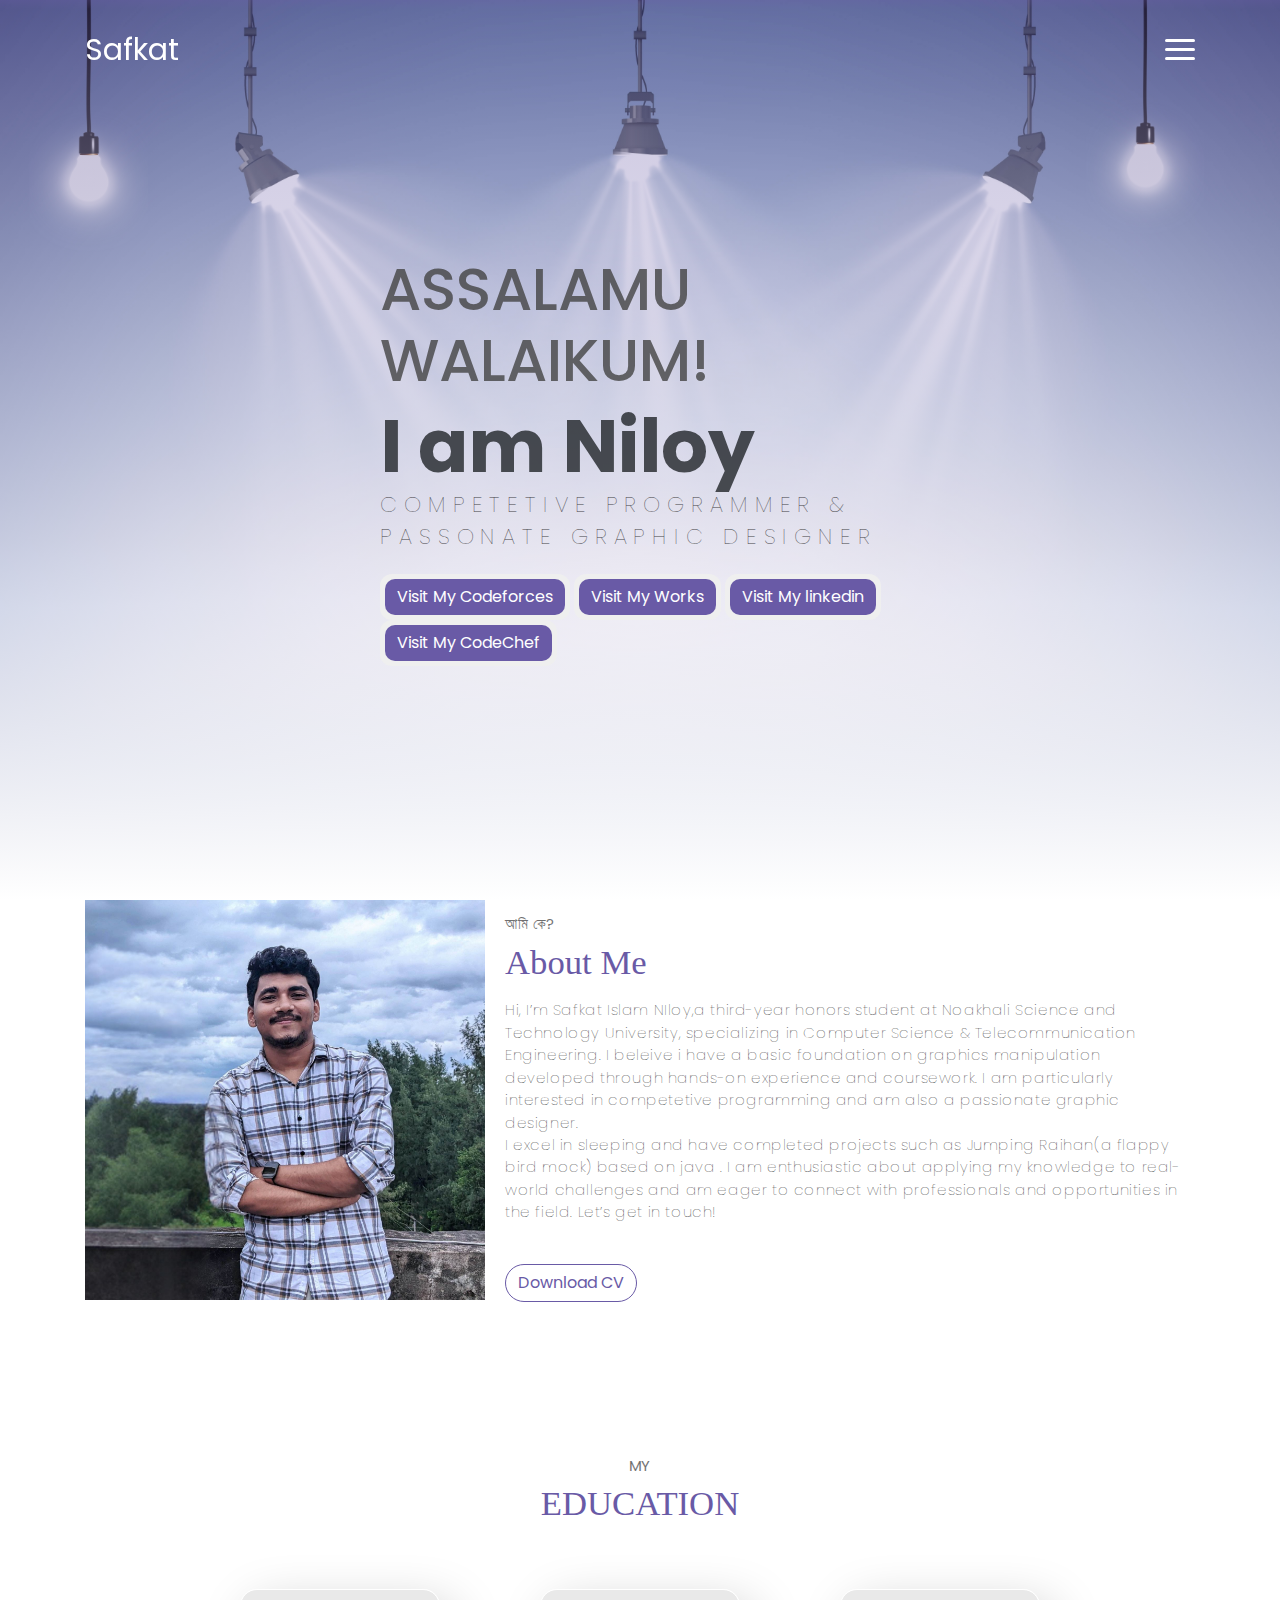
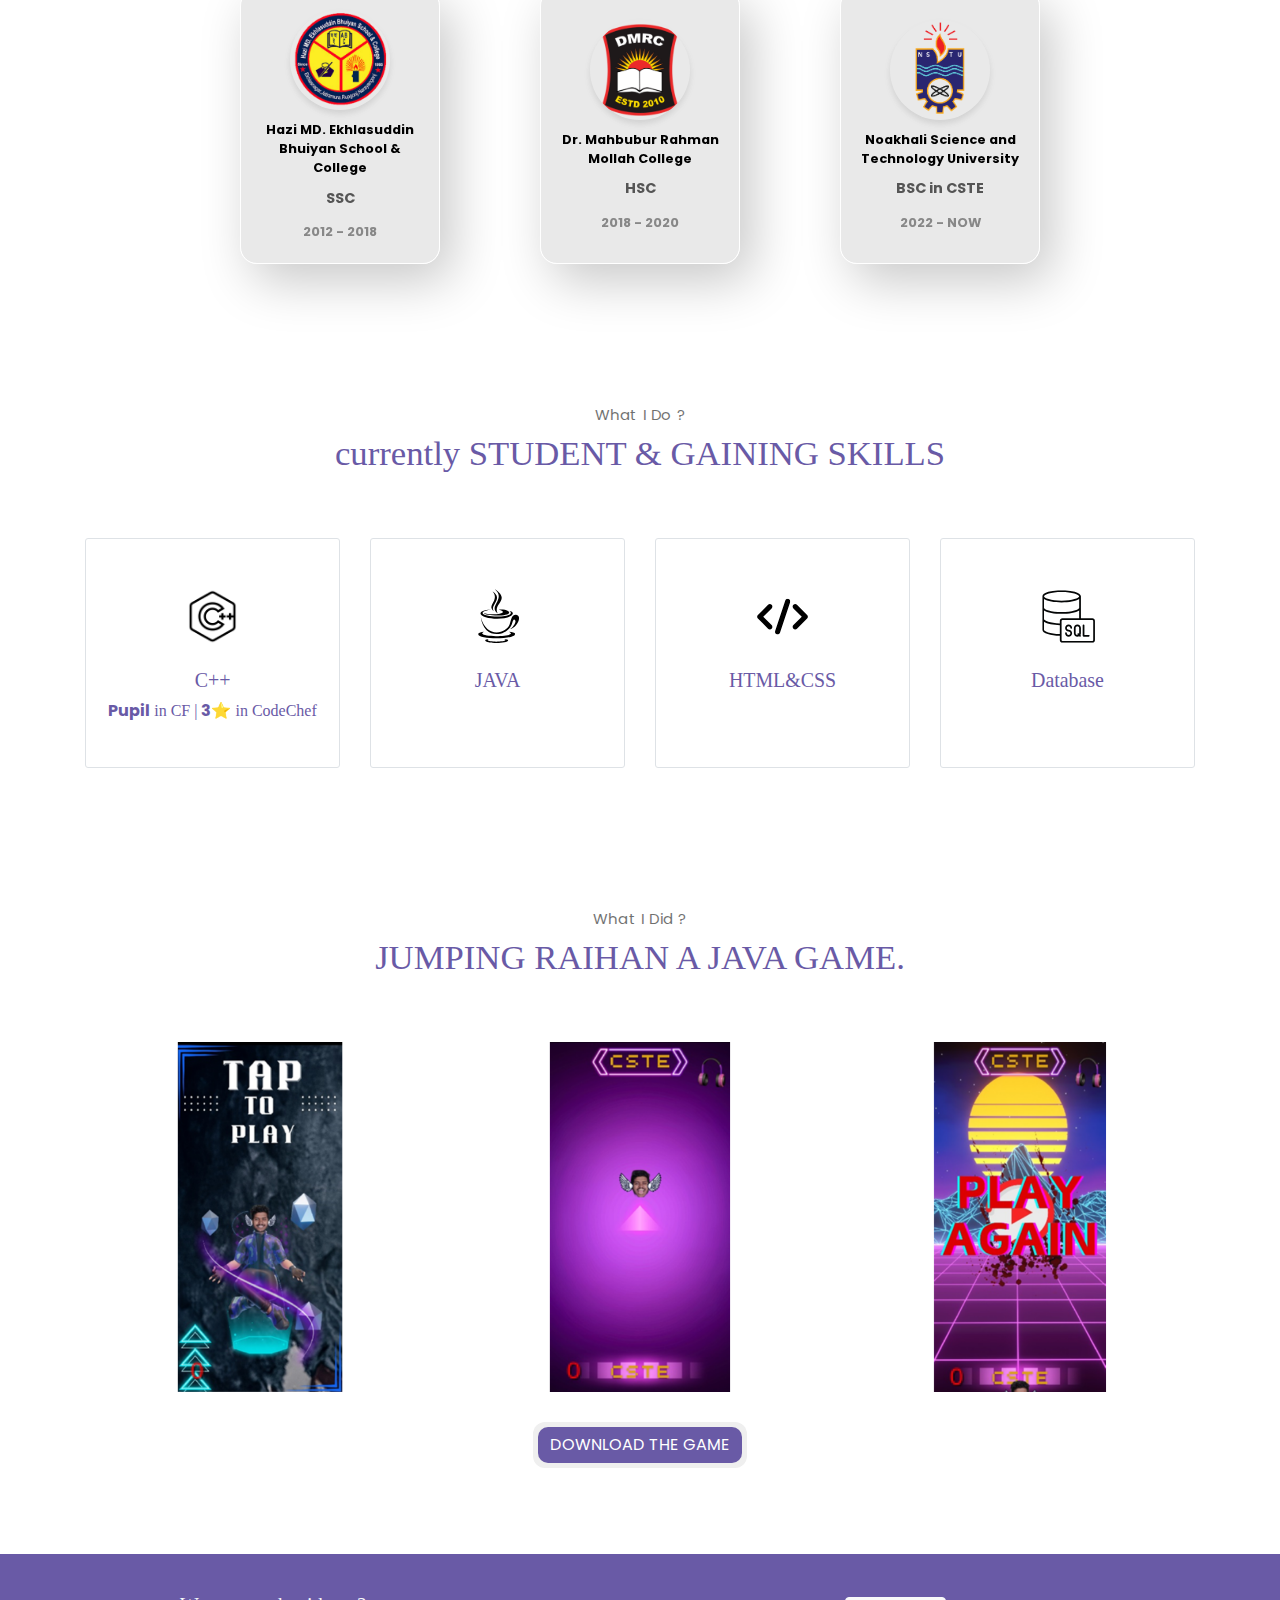
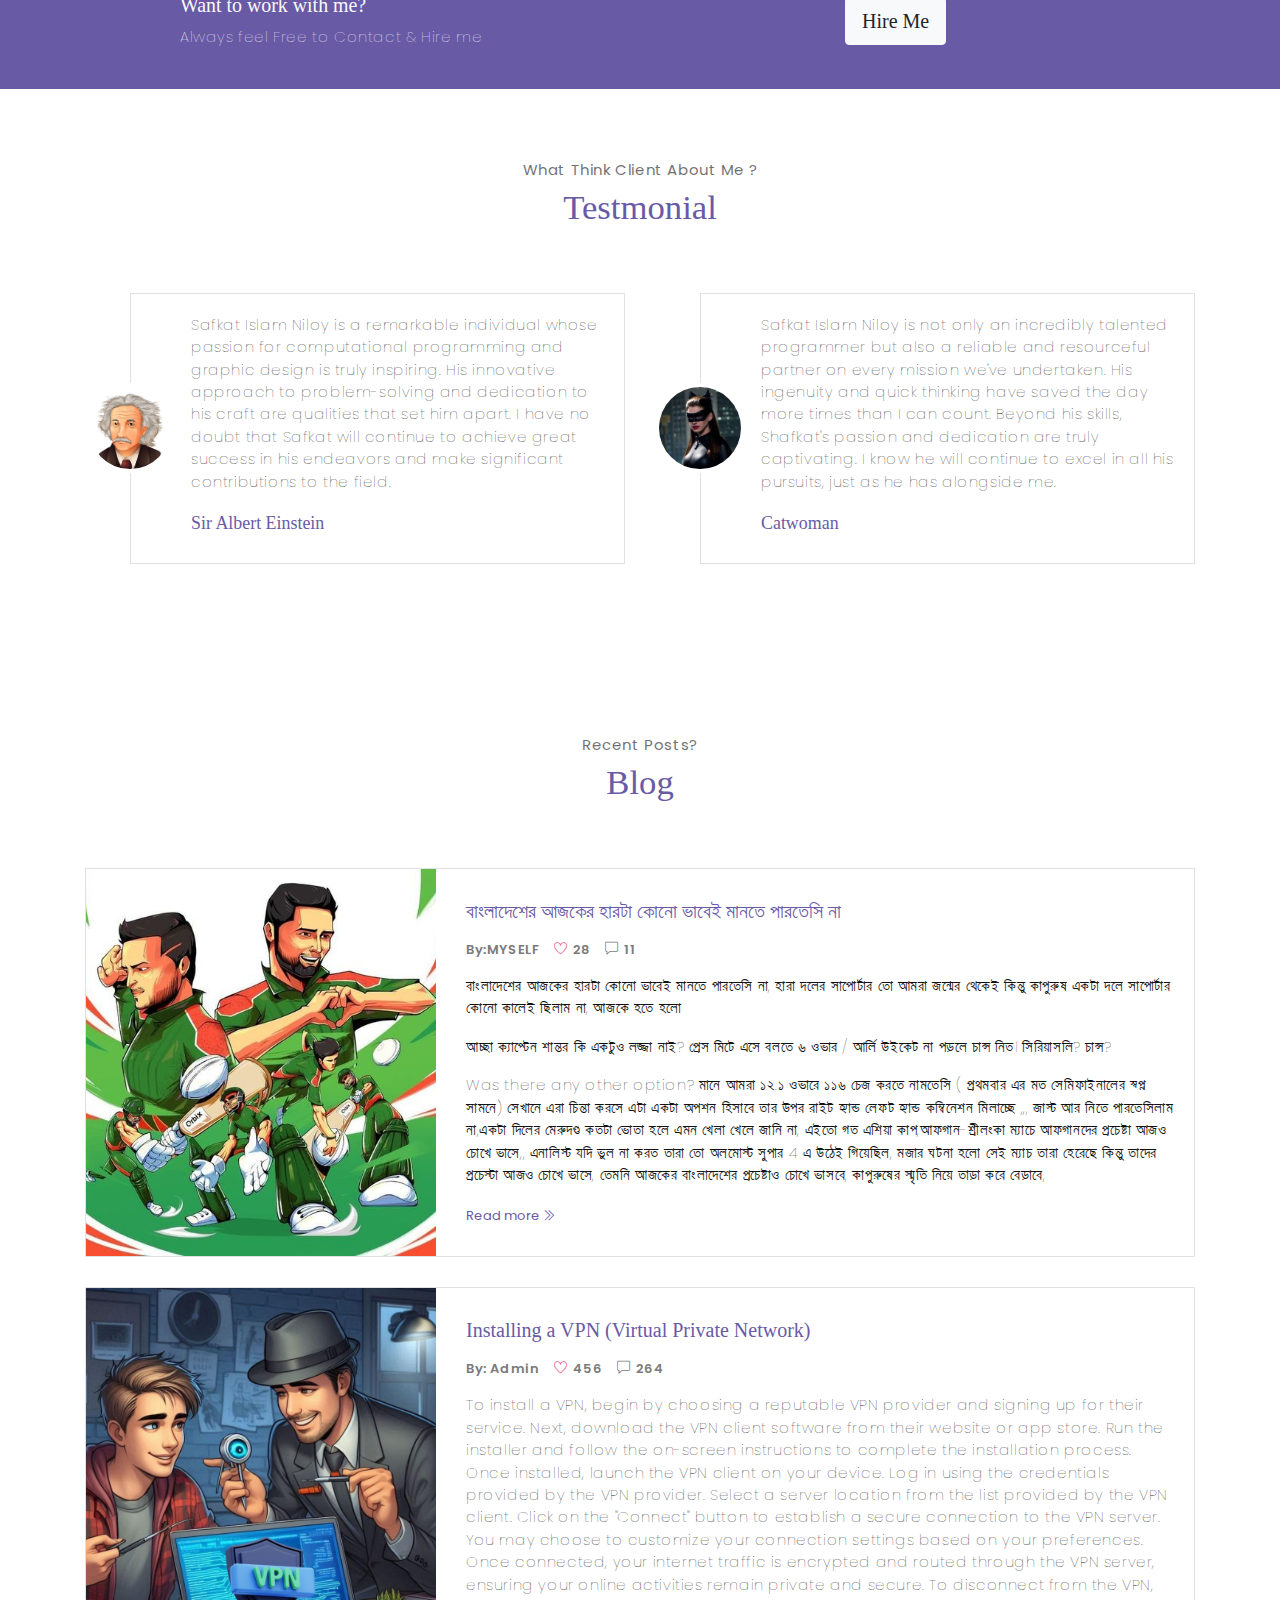
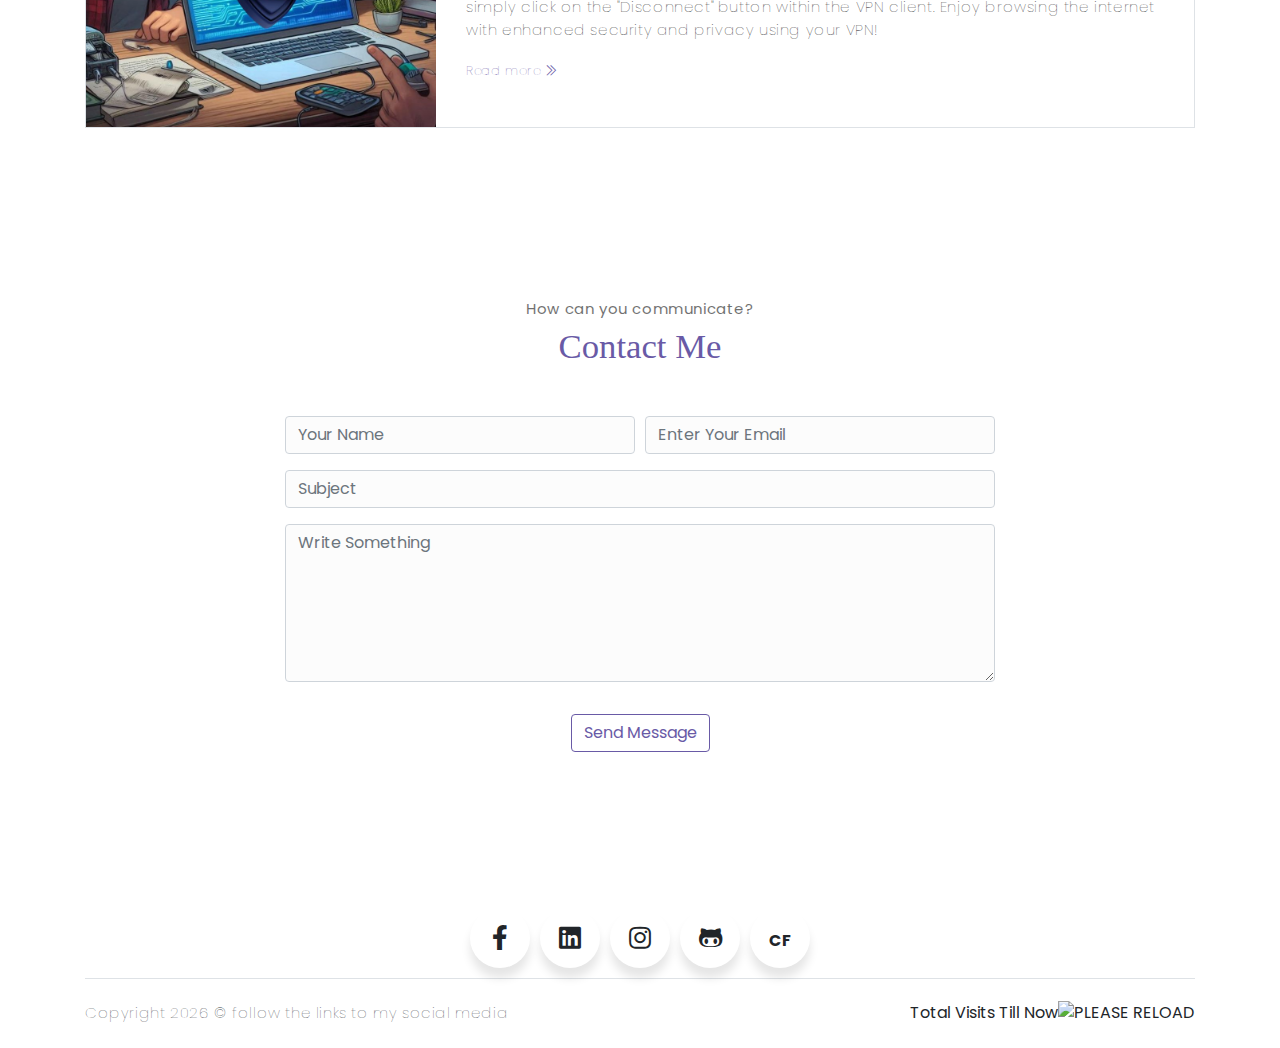
==== index.html @ 4cdf5860 "edu" ====
<!DOCTYPE html>
<html lang="en">

<head>
    <meta charset="utf-8">
    <link rel="shortcut icon" type ="x-icon" href="tab logo.png">
    <meta name="viewport" content="width=device-width, initial-scale=1, shrink-to-fit=no">
    <meta name="description" content="BRO NOTUN WEB DEVELOPER">
    <meta name="author" content="shafkatniloy">
    <title>Safkat Niloy's site</title>
    <!-- font icons -->
    <link rel="stylesheet" href="assets/vendors/themify-icons/css/themify-icons.css">
    <!-- Bootstrap + Meyawo main styles -->
    <link rel="stylesheet" href="assets/css/meyawo.css">
    <link rel="stylesheet" href="assets/css/style.css">
    <link rel="stylesheet" href="https://cdnjs.cloudflare.com/ajax/libs/font-awesome/5.15.3/css/all.min.css"/>

</head>

<body data-spy="scroll" data-target=".navbar" data-offset="40" id="home">

    <!-- Page Navbar -->
    <nav class="custom-navbar" data-spy="affix" data-offset-top="20">
        <div class="container">
            <a class="logo" href="#">Safkat</a>
            <ul class="nav">
                <li class="item">
                    <a class="link" href="#home">Home</a>
                </li>
                <li class="item">
                    <a class="link" href="#about">About</a>
                </li>
                <li class="item">
                    <a class="link" href="#portfolio">Portfolio</a>
                </li>
                <li class="item">
                    <a class="link" href="#testmonial">Testmonial</a>
                </li>
                <li class="item">
                    <a class="link" href="#blog">Blog</a>
                </li>
                <li class="item">
                    <a class="link" href="#contact">Contact</a>
                </li>
            </ul>
            <a href="javascript:void(0)" id="nav-toggle" class="hamburger hamburger--elastic">
                <div class="hamburger-box">
                    <div class="hamburger-inner"></div>
                </div>
            </a>
        </div>
    </nav><!-- End of Page Navbar -->

    <!-- page header -->
    <header id="home" class="header">
        <div class="overlay"></div>
        <div class="header-content container">
            <h1 class="header-title">
                <span class="up">ASSALAMU WALAIKUM!</span>
                <span class="down">I am Niloy</span>
            </h1>
            <p class="header-subtitle">COMPETETIVE PROGRAMMER & PASSONATE GRAPHIC DESIGNER</p>
            <a href="https://codeforces.com/profile/NOoobmasterSixT9" target="_blank"><button class="bbtn" >Visit My Codeforces</button></a>
            <a href="https://myworkforcsteclub.framer.website/" target="_blank"><button class="bbtn" >Visit My Works</button></a>
            <a href="https://www.linkedin.com/in/safkat-niloy-40423924b/" target="_blank" alt="linked in id"><button class="bbtn">Visit My linkedin</button></a>
            <a href="https://www.codechef.com/users/nooobmaaster69" target="_blank" alt="linked in id"><button class="bbtn">Visit My CodeChef</button></a>

       
        </div>
    </header><!-- end of page header -->

    <!-- about section -->
    <section class="section pt-0" id="about">
        <!-- container -->
        <div class="container text-center">
            <!-- about wrapper -->
            <div class="about">
                <div class="about-img-holder">
                    <img src="assets/imgs/m1.jpg" class="about-img"
                        alt="mannn">
                </div>
                <div class="about-caption">
                    <p class="section-subtitle">আমি কে?</p>
                    <h2 class="section-title mb-3">About Me</h2>
                    <p>
                        Hi, I’m Safkat Islam NIloy,a third-year honors student at Noakhali Science and Technology University, specializing in Computer Science & Telecommunication Engineering. I beleive i have a basic foundation on graphics
                        manipulation developed through hands-on experience and coursework. I am particularly interested in competetive programming and am also a passionate graphic designer.
                        <br>I excel in sleeping and have completed projects such as Jumping Raihan(a flappy bird mock) based on java . I am enthusiastic about applying my knowledge to real-world challenges and am eager to connect with professionals
                        and opportunities in the field. Let’s get in touch!
                        
                    </p>
                    <a href="https://drive.google.com/file/d/1_20FAL3k89t3RUmLMDzRfdYDtWoQzbb5/view?usp=drive_link" target="_blank">
                        <button class="btn-rounded btn btn-outline-primary mt-4">Download CV</button></a>                </div>
            </div><!-- end of about wrapper -->
        </div><!-- end of container -->
    </section> <!-- end of about section -->


<!-- Education SECtion section -->
<section class="section" id="service">
    <div class="container text-center" style="max-width: fit-content;">
        <p class="section-subtitle">MY</p>
        <h6 class="section-title mb-6">EDUCATION</h6>
        <!-- row -->
        <div class="card-container" >
            <!-- Card 1 -->
            <div class="card">
                <div class="button" onclick="window.open('https://ekhlasuddinsc.com/', '_blank');">
                <img src="assets/imgs/education/schl.png" alt="school logo" class="card-logo">
                <strong>Hazi MD. Ekhlasuddin Bhuiyan School & College</strong>
                <div class="card__body">SSC</div>
                <span>2012 - 2018</span>
            </div></div>
    
            <!-- Card 2 -->
            <div class="card">
               <div class="button" onclick="window.open('https://dmrc.edu.bd/', '_blank');">
                <img src="assets/imgs/education/clg.png" alt="Institution Logo" class="card-logo">
                <strong >Dr. Mahbubur Rahman Mollah College</strong>
                <div class="card__body">HSC</div>
                <span>2018 - 2020</span>
            </div>
            </div>
    
            <!-- Card 3 -->
            <div class="card">
                <div class="button" onclick="window.open('https://www.google.com/search?q=cste+nstu&oq=CSTE+NSTU&gs_lcrp=EgRlZGdlKgkIABBFGDsYgAQyCQgAEEUYOxiABDIKCAEQABiABBiiBDIKCAIQABiABBiiBDIKCAMQABiABBiiBDIGCAQQRRg8MgYIBRBFGD0yBggGEEUYPdIBCDIxMTBqMGo0qAIAsAIB&sourceid=chrome&ie=UTF-8', '_blank');">
                <img src="assets/imgs/education/uni.png" alt="Institution Logo" class="card-logo">
                <strong>Noakhali Science and Technology University</strong>
                <div class="card__body">BSC in CSTE</div>
                <span>2022 - NOW</span>
            </div></div>
        </div>
    </div>
</section><!-- end of service section -->





    <!-- service section -->
    <section class="section" id="service">
        <div class="container text-center">
            <p class="section-subtitle">What I Do ?</p>
            <h6 class="section-title mb-6">currently STUDENT & GAINING SKILLS</h6>
            <!-- row -->
            <div class="row">
                <div class="col-md-6 col-lg-3">
                    <div class="service-card">
                        <div class="body">
                            <img src="assets/imgs/c++.jpg"
                                alt="c++"
                                class="icon">
                            <h6 class="title"> C++ </h6>
                            <h6><b>Pupil</b> in CF | <b>3</b>⭐ in CodeChef</h6>
                            <p class="subtitle">solved more than 950 problems across platforms</p>
                        </div>
                    </div>
                </div>
                <div class="col-md-6 col-lg-3">
                    <div class="service-card">
                        <div class="body">
                            <img src="assets/imgs/java.svg"
                                alt="java"
                                class="icon">
                            <h6 class="title">JAVA</h6>
                            <p class="subtitle">Did a java project which is a game of i made mocking my best friend raihan. </p>
                        </div>
                    </div>
                </div>
                <div class="col-md-6 col-lg-3">
                    <div class="service-card">
                        <div class="body">
                            <img src="assets/imgs/html.svg"
                                alt="html"
                                class="icon">
                            <h6 class="title">HTML&CSS</h6>
                            <p class="subtitle">did a lot of manipulations</p>
                        </div>
                    </div>
                </div>
                <div class="col-md-6 col-lg-3">
                    <div class="service-card">
                        <div class="body">
                            <img src="assets/imgs/database.svg"
                                alt="data"
                                class="icon">
                            <h6 class="title">Database</h6>
                            <p class="subtitle">currently learning</p>
                        </div>
                    </div>
                </div>
            </div><!-- end of row -->
        </div>
    </section><!-- end of service section -->

    <!-- portfolio section -->
    <section class="section" id="portfolio">
        <div class="container text-center">
            <p class="section-subtitle">What I Did ?</p>

            <h6 class="section-title mb-6">JUMPING RAIHAN A JAVA GAME.</h6>

            
            <!-- row -->
            <div class="row">
                <div class="col-md-4">
                    <a href="#" class="portfolio-card">
                        <img class="portfolio-card-img" src="assets/imgs/gp1.png" class="img-responsive rounded"
                        alt="port">
                        <span class="portfolio-card-overlay">
                            <span class="portfolio-card-caption">
                                <h4>GAME PHASE 1</h5>
                                    <p class="font-weight-normal">Category: Starting menu</p>
                            </span>
                        </span>
                    </a>
                </div>
                <div class="col-md-4">
                    <a href="#" class="portfolio-card">
                        <img class="portfolio-card-img" src="assets/imgs/gp2.png" class="img-responsive rounded"
                            alt="port">
                        <span class="portfolio-card-overlay">
                            <span class="portfolio-card-caption">
                                <h4>GAME PHASE 2</h5>
                                    <p class="font-weight-normal">Category: Playing state</p>
                            </span>
                        </span>
                    </a>
                </div>
                <div class="col-md-4">
                    <a href="#" class="portfolio-card">
                        <img class="portfolio-card-img" src="assets/imgs/gp3.png" class="img-responsive rounded"
                            alt="port">
                        <span class="portfolio-card-overlay">
                            <span class="portfolio-card-caption">
                                <h4>GAME PHASE 3</h5>
                                    <p class="font-weight-normal">Category: Play again page</p>
                            </span>
                        </span>
                    </a>
                </div>
            </div><!-- end of row -->
<p style="margin-top: 30px; " >

    <a href="https://drive.google.com/file/d/1cs7Kocuekxw78eG6LK4bTbViC5W4m3vi/view?usp=drivesdk" target="_blank">
        <button class=" bbtn">DOWNLOAD THE GAME</button></a>

</p>
        </div><!-- end of container -->
    </section> <!-- end of portfolio section -->

   

    <!-- section -->
    <section class="section-sm bg-primary">
        <!-- container -->
        <div class="container text-center text-sm-left">
            <!-- row -->
            <div class="row align-items-center">
                <div class="col-sm offset-md-1 mb-4 mb-md-0">
                    <h6 class="title text-light">Want to work with me?</h6>
                    <p class="m-0 text-light">Always feel Free to Contact & Hire me</p>
                </div>
                <div class="col-sm offset-sm-2 offset-md-3">
                   <a class="link" href="#contact" > <button class="btn btn-lg my-font btn-light rounded" >Hire Me</button></a>  
                </div>
            </div> <!-- end of row -->
        </div> <!-- end of container -->
    </section> <!-- end of section -->

    <!-- testimonial section -->
    <section class="section" id="testmonial">
        <div class="container text-center">
            <p class="section-subtitle">What Think Client About Me ?</p>
            <h6 class="section-title mb-6">Testmonial</h6>

            <!-- row -->
            <div class="row">
                <div class="col-md-6">
                    <div class="testimonial-card">
                        <div class="testimonial-card-img-holder">
                            <img src="assets/imgs/albert.jpg" class="testimonial-card-img"
                                alt="alber">
                        </div>
                        <div class="testimonial-card-body">
                            <p class="testimonial-card-subtitle">Safkat Islam Niloy is a
                                remarkable individual whose passion for computational 
                                programming and graphic design is truly inspiring. 
                                His innovative approach to problem-solving and dedication
                                to his craft are qualities that set him apart. I have no
                                doubt that Safkat will continue to achieve great
                                 success in his endeavors and make significant contributions to the field.</p>
                            <h6 class="testimonial-card-title">Sir Albert Einstein</h6>
                        </div>
                    </div>
                </div>
                <div class="col-md-6">
                    <div class="testimonial-card">
                        <div class="testimonial-card-img-holder">
                            <img src="assets/imgs/catwomen.jpg" class="testimonial-card-img"
                                alt="cat">
                        </div>
                        <div class="testimonial-card-body">
                            <p class="testimonial-card-subtitle">Safkat Islam Niloy is not only an incredibly talented programmer 
                                 but also a reliable and resourceful partner on every mission we've undertaken.
                                  His ingenuity and quick thinking have saved the day more times than I can count.
                                   Beyond his skills, Shafkat's passion and dedication are truly captivating.
                                 I know he will continue to excel in all his pursuits, just as he has alongside me.</p>
                            <h6 class="testimonial-card-title">Catwoman</h6>
                        </div>
                    </div>
                </div>
            </div>
        </div> <!-- end of container -->
    </section> <!-- end of testimonial section -->

    <!-- blog section -->
    <section class="section" id="blog">
        <!-- container -->
        <div class="container text-center">
            <p class="section-subtitle">Recent Posts?</p>
            <h6 class="section-title mb-6">Blog</h6>
            <!-- blog-wrapper -->
            <div class="blog-card">
                <div class="blog-card-header">
                    <img src="assets/imgs/blog1.jpg" class="blog-card-img"
                        alt="blog">
                </div>
                <div class="blog-card-body">
                    <h5 class="blog-card-title">বাংলাদেশের আজকের হারটা কোনো ভাবেই মানতে পারতেসি না</h6>

                        <p class="blog-card-caption">
                            <a href="#"> By:MYSELF</a>
                            <a href="#"><i class="ti-heart text-danger"></i> 28</a>
                            <a href="#"><i class="ti-comment"></i> 11</a>
                        </p>
                        <p>বাংলাদেশের আজকের হারটা কোনো ভাবেই মানতে পারতেসি না,
                             হারা দলের সাপোর্টার তো আমরা জন্মের থেকেই কিন্তু কাপুরুষ একটা দলে 
                             সাপোর্টার কোনো কালেই ছিলাম না,  আজকে হতে হলো</p>
                        <p>আচ্ছা ক্যাপ্টেন শান্তর কি একটুও লজ্জা নাই?  প্রেস মিটে এসে বলতে ৬ ওভার / আর্লি উইকেট না পড়লে চান্স নিত। 
                            সিরিয়াসলি? চান্স? </p>
                        <p>Was there any other option?
                            মানে আমরা ১২.১ ওভারে ১১৬ চেজ করতে নামতেসি ( প্রথমবার এর মত সেমিফাইনালের স্বপ্ন সামনে)
                              সেখানে এরা চিন্তা করসে এটা একটা অপশন হিসাবে তার উপর রাইট হ্যান্ড লেফট হ্যান্ড কম্বিনেশন মিলাচ্ছে
                               ,,, জাস্ট আর নিতে পারতেসিলাম না,একটা দিলের মেরুদণ্ড কতটা ভোতা হলে এমন খেলা খেলে জানি না,
                            এইতো গত এশিয়া কাপ,আফগান-শ্রীলংকা ম্যাচে আফগানদের প্রচেষ্টা আজও চোখে ভাসে,, 
                            এনালিস্ট যদি ভুল না করত তারা তো অলমোস্ট সুপার 4 এ উঠেই গিয়েছিল, মজার ঘটনা হলো
                             সেই ম্যাচ তারা হেরেছে কিন্তু তাদের প্রচেস্টা আজও চোখে ভাসে, 
                            তেমনি আজকের বাংলাদেশের প্রচেষ্টাও চোখে ভাসবে, কাপুরুষের স্মৃতি নিয়ে তাড়া করে বেড়াবে,
                        </p>     
                        <a href="https://www.facebook.com/share/p/hvNzn59KD6jT23Dn/" class="blog-card-link">Read more <i class="ti-angle-double-right"></i></a>
                </div>
            </div><!-- end of blog wrapper -->

            <!-- blog-wrapper -->
            <div class="blog-card">
                <div class="blog-card-header">
                    <img src="assets/imgs/vpn.jpg" class="blog-card-img"
                        alt="blog 2">
                </div>
                <div class="blog-card-body">
                    <h5 class="blog-card-title">Installing a VPN (Virtual Private Network) </h6>

                        <p class="blog-card-caption">
                            <a href="#">By: Admin</a>
                            <a href="#"><i class="ti-heart text-danger"></i> 456</a>
                            <a href="#"><i class="ti-comment"></i> 264</a>
                        </p>

                        <p>To install a VPN, begin by choosing a reputable VPN provider and signing up for their service. Next, download the VPN client software from their website or app store. 
                            Run the installer and follow the on-screen instructions to complete the installation process. Once installed, launch the VPN client on your device.
                             Log in using the credentials provided by the VPN provider. Select a server location from the list provided by the VPN client. Click on the "Connect" button to 
                             establish a secure connection to the VPN server. You may choose to customize your connection settings based on your preferences. Once connected, your internet traffic is
                              encrypted and routed through the
                             VPN server, ensuring your online activities remain private and secure. To disconnect from the VPN, simply click on the "Disconnect" button within the VPN client.
                              Enjoy browsing the internet with enhanced security and privacy using your VPN!
                        <a href="#" class="blog-card-link">Read more <i class="ti-angle-double-right"></i></a>
                </div>
            </div><!-- end of blog wrapper -->

        </div><!-- end of container -->
    </section><!-- end of blog section -->

    <!-- contact section -->
    <section class="section" id="contact">
        <div class="container text-center">
            <p class="section-subtitle">How can you communicate?</p>
            <h6 class="section-title mb-5">Contact Me</h6>
            <!-- contact form -->
            <form action="https://formsubmit.co/shafkatniloy119@gmail.com" method="POST" class="contact-form col-md-10 col-lg-8 m-auto">
                <div class="form-row">
                    <div class="form-group col-sm-6">
                        <input type="text" name="name"  class="form-control" placeholder="Your Name" required>
                    </div>
                    <div class="form-group col-sm-6">
                        <input type="email" name="email" class="form-control" requried placeholder="Enter Your Email" >
                    </div>
                    <div class="form-group col-sm-12">
                        <input type="text" name="subject" rows="1" class="form-control"
                            placeholder="Subject" required>
                    </div>
                    <div class="form-group col-sm-12">
                        <textarea name="message" rows="6" class="form-control"
                            placeholder="Write Something"></textarea>
                    </div>
                    <input type="hidden" name="_captcha" value="false">
                    <input type="hidden" name="_template" value="table">
                    <input type="hidden" name="_next" value="https://shafkatniloy.netlify.app/thankyou.html">

                   
                    <div class="form-group col-sm-12 mt-3">
                        <button type="submit"  class="btn btn-outline-primary rounded" >Send Message</button> 
                    </div>
                </div>
            </form><!-- end of contact form -->
        </div><!-- end of container -->
    </section><!-- end of contact section -->


<!-- new social media -->

<section class="section" id="contact">
    <div class="container text-center" style="max-width: fit-content;">
       
        <div class="wrapper" >
            <div class="button" onclick="window.location.href='https://www.facebook.com/niloy.119';">
              <div class="icon">
                <i class="fab fa-facebook-f"></i>
              </div>
              <span>Facebook</span>
            </div>
            <div class="button" onclick="window.location.href='https://www.linkedin.com/in/safkat-niloy-40423924b/';">
              <div class="icon">
                <i class="fab fa-linkedin"></i>
              </div>
              <span>Linkedin</span>
            </div>
            <div class="button" onclick="window.location.href='https://www.instagram.com/real.redranger/';">
              <div class="icon">
                <i class="fab fa-instagram"></i>
              </div>
              <span>Instagram</span>
            </div>
            <div class="button" onclick="window.location.href='https://github.com/shafkatniloy';">
              <div class="icon">
                <i class="fab fa-github-alt"></i>
              </div>
              <span>Github</span>
            </div>
            <div class="button" onclick="window.location.href='https://codeforces.com/profile/NOoobmasterSixT9';">
              <div class="icon" style="font-family:Verdana, Geneva, Tahoma, sans-serif ">
                <a ><b>CF</b></a>
                <i class=""></i>
              </div>
              <span>CodeForces</span>
            </div>
          </div>

    </div>
   
</section><!-- end of contact section -->


<!-- end ofs media -->












    <!-- footer -->
    <div class="container" >
        <footer class="footer">
            <p class="mb-0">Copyright
                <script>document.write(new Date().getFullYear())</script> &copy; <a
                    href="#"></a>follow the links <a
                    href="#">to my social media</a>
            </p>

          
           <!-- hitwebcounter Code START -->
           <a> Total Visits Till Now  </a>
           <img src="https://hitwebcounter.com/counter/counter.php?page=14581888&style=0032&nbdigits=6&type=page&initCount=90" title="NOT UNIQUE" Alt="PLEASE RELOAD"   border="5" /></a>                                     
            <!-- hitwebcounter Code END  -->                      



            <!-- <div class="social-links text-right m-auto ml-sm-auto">
                <a href="https://www.linkedin.com/in/safkat-niloy-40423924b/" class="link"><i class="ti-linkedin"></i></a>

                <a href="https://www.facebook.com/niloy.119" class="link"><i class="ti-facebook"></i></a>
                <a href="https://x.com/Niloy09723582" class="link"><i class="ti-twitter-alt"></i></a>
                <a href="https://github.com/shafkatniloy" class="link"><i class="ti-github"></i></a>
   
                <a href="https://www.instagram.com/real.redranger/" class="link"><i class="ti-instagram"></i></a>
            </div> -->
        </footer>
    </div> <!-- end of page footer -->

    <!-- core  -->
    <script src="assets/vendors/jquery/jquery-3.4.1.js"></script>
    <script src="assets/vendors/bootstrap/bootstrap.bundle.js"></script>

    <!-- bootstrap 3 affix -->
    <script src="assets/vendors/bootstrap/bootstrap.affix.js"></script>

    <!-- Meyawo js -->
    <script src="assets/js/meyawo.js"></script>

</body>

</html>
---- assets/vendors/themify-icons/css/themify-icons.css ----
@font-face {
	font-family: 'themify';
	src:url("../fonts/themify.eot?-fvbane");
	src:url("../fonts/themify.eot?#iefix-fvbane") format("embedded-opentype"),
		url("../fonts/themify.woff?-fvbane") format("woff"),
		url("../fonts/themify.ttf?-fvbane") format("truetype"),
		url("../fonts/themify.svg?-fvbane#themify") format("svg");
	font-weight: normal;
	font-style: normal;
}

[class^="ti-"], [class*=" ti-"] {
	font-family: 'themify';
	speak: none;
	font-style: normal;
	font-weight: normal;
	font-variant: normal;
	text-transform: none;
	line-height: 1;

	/* Better Font Rendering =========== */
	-webkit-font-smoothing: antialiased;
	-moz-osx-font-smoothing: grayscale;
}

.ti-wand:before {
	content: "\e600";
}
.ti-volume:before {
	content: "\e601";
}
.ti-user:before {
	content: "\e602";
}
.ti-unlock:before {
	content: "\e603";
}
.ti-unlink:before {
	content: "\e604";
}
.ti-trash:before {
	content: "\e605";
}
.ti-thought:before {
	content: "\e606";
}
.ti-target:before {
	content: "\e607";
}
.ti-tag:before {
	content: "\e608";
}
.ti-tablet:before {
	content: "\e609";
}
.ti-star:before {
	content: "\e60a";
}
.ti-spray:before {
	content: "\e60b";
}
.ti-signal:before {
	content: "\e60c";
}
.ti-shopping-cart:before {
	content: "\e60d";
}
.ti-shopping-cart-full:before {
	content: "\e60e";
}
.ti-settings:before {
	content: "\e60f";
}
.ti-search:before {
	content: "\e610";
}
.ti-zoom-in:before {
	content: "\e611";
}
.ti-zoom-out:before {
	content: "\e612";
}
.ti-cut:before {
	content: "\e613";
}
.ti-ruler:before {
	content: "\e614";
}
.ti-ruler-pencil:before {
	content: "\e615";
}
.ti-ruler-alt:before {
	content: "\e616";
}
.ti-bookmark:before {
	content: "\e617";
}
.ti-bookmark-alt:before {
	content: "\e618";
}
.ti-reload:before {
	content: "\e619";
}
.ti-plus:before {
	content: "\e61a";
}
.ti-pin:before {
	content: "\e61b";
}
.ti-pencil:before {
	content: "\e61c";
}
.ti-pencil-alt:before {
	content: "\e61d";
}
.ti-paint-roller:before {
	content: "\e61e";
}
.ti-paint-bucket:before {
	content: "\e61f";
}
.ti-na:before {
	content: "\e620";
}
.ti-mobile:before {
	content: "\e621";
}
.ti-minus:before {
	content: "\e622";
}
.ti-medall:before {
	content: "\e623";
}
.ti-medall-alt:before {
	content: "\e624";
}
.ti-marker:before {
	content: "\e625";
}
.ti-marker-alt:before {
	content: "\e626";
}
.ti-arrow-up:before {
	content: "\e627";
}
.ti-arrow-right:before {
	content: "\e628";
}
.ti-arrow-left:before {
	content: "\e629";
}
.ti-arrow-down:before {
	content: "\e62a";
}
.ti-lock:before {
	content: "\e62b";
}
.ti-location-arrow:before {
	content: "\e62c";
}
.ti-link:before {
	content: "\e62d";
}
.ti-layout:before {
	content: "\e62e";
}
.ti-layers:before {
	content: "\e62f";
}
.ti-layers-alt:before {
	content: "\e630";
}
.ti-key:before {
	content: "\e631";
}
.ti-import:before {
	content: "\e632";
}
.ti-image:before {
	content: "\e633";
}
.ti-heart:before {
	content: "\e634";
}
.ti-heart-broken:before {
	content: "\e635";
}
.ti-hand-stop:before {
	content: "\e636";
}
.ti-hand-open:before {
	content: "\e637";
}
.ti-hand-drag:before {
	content: "\e638";
}
.ti-folder:before {
	content: "\e639";
}
.ti-flag:before {
	content: "\e63a";
}
.ti-flag-alt:before {
	content: "\e63b";
}
.ti-flag-alt-2:before {
	content: "\e63c";
}
.ti-eye:before {
	content: "\e63d";
}
.ti-export:before {
	content: "\e63e";
}
.ti-exchange-vertical:before {
	content: "\e63f";
}
.ti-desktop:before {
	content: "\e640";
}
.ti-cup:before {
	content: "\e641";
}
.ti-crown:before {
	content: "\e642";
}
.ti-comments:before {
	content: "\e643";
}
.ti-comment:before {
	content: "\e644";
}
.ti-comment-alt:before {
	content: "\e645";
}
.ti-close:before {
	content: "\e646";
}
.ti-clip:before {
	content: "\e647";
}
.ti-angle-up:before {
	content: "\e648";
}
.ti-angle-right:before {
	content: "\e649";
}
.ti-angle-left:before {
	content: "\e64a";
}
.ti-angle-down:before {
	content: "\e64b";
}
.ti-check:before {
	content: "\e64c";
}
.ti-check-box:before {
	content: "\e64d";
}
.ti-camera:before {
	content: "\e64e";
}
.ti-announcement:before {
	content: "\e64f";
}
.ti-brush:before {
	content: "\e650";
}
.ti-briefcase:before {
	content: "\e651";
}
.ti-bolt:before {
	content: "\e652";
}
.ti-bolt-alt:before {
	content: "\e653";
}
.ti-blackboard:before {
	content: "\e654";
}
.ti-bag:before {
	content: "\e655";
}
.ti-move:before {
	content: "\e656";
}
.ti-arrows-vertical:before {
	content: "\e657";
}
.ti-arrows-horizontal:before {
	content: "\e658";
}
.ti-fullscreen:before {
	content: "\e659";
}
.ti-arrow-top-right:before {
	content: "\e65a";
}
.ti-arrow-top-left:before {
	content: "\e65b";
}
.ti-arrow-circle-up:before {
	content: "\e65c";
}
.ti-arrow-circle-right:before {
	content: "\e65d";
}
.ti-arrow-circle-left:before {
	content: "\e65e";
}
.ti-arrow-circle-down:before {
	content: "\e65f";
}
.ti-angle-double-up:before {
	content: "\e660";
}
.ti-angle-double-right:before {
	content: "\e661";
}
.ti-angle-double-left:before {
	content: "\e662";
}
.ti-angle-double-down:before {
	content: "\e663";
}
.ti-zip:before {
	content: "\e664";
}
.ti-world:before {
	content: "\e665";
}
.ti-wheelchair:before {
	content: "\e666";
}
.ti-view-list:before {
	content: "\e667";
}
.ti-view-list-alt:before {
	content: "\e668";
}
.ti-view-grid:before {
	content: "\e669";
}
.ti-uppercase:before {
	content: "\e66a";
}
.ti-upload:before {
	content: "\e66b";
}
.ti-underline:before {
	content: "\e66c";
}
.ti-truck:before {
	content: "\e66d";
}
.ti-timer:before {
	content: "\e66e";
}
.ti-ticket:before {
	content: "\e66f";
}
.ti-thumb-up:before {
	content: "\e670";
}
.ti-thumb-down:before {
	content: "\e671";
}
.ti-text:before {
	content: "\e672";
}
.ti-stats-up:before {
	content: "\e673";
}
.ti-stats-down:before {
	content: "\e674";
}
.ti-split-v:before {
	content: "\e675";
}
.ti-split-h:before {
	content: "\e676";
}
.ti-smallcap:before {
	content: "\e677";
}
.ti-shine:before {
	content: "\e678";
}
.ti-shift-right:before {
	content: "\e679";
}
.ti-shift-left:before {
	content: "\e67a";
}
.ti-shield:before {
	content: "\e67b";
}
.ti-notepad:before {
	content: "\e67c";
}
.ti-server:before {
	content: "\e67d";
}
.ti-quote-right:before {
	content: "\e67e";
}
.ti-quote-left:before {
	content: "\e67f";
}
.ti-pulse:before {
	content: "\e680";
}
.ti-printer:before {
	content: "\e681";
}
.ti-power-off:before {
	content: "\e682";
}
.ti-plug:before {
	content: "\e683";
}
.ti-pie-chart:before {
	content: "\e684";
}
.ti-paragraph:before {
	content: "\e685";
}
.ti-panel:before {
	content: "\e686";
}
.ti-package:before {
	content: "\e687";
}
.ti-music:before {
	content: "\e688";
}
.ti-music-alt:before {
	content: "\e689";
}
.ti-mouse:before {
	content: "\e68a";
}
.ti-mouse-alt:before {
	content: "\e68b";
}
.ti-money:before {
	content: "\e68c";
}
.ti-microphone:before {
	content: "\e68d";
}
.ti-menu:before {
	content: "\e68e";
}
.ti-menu-alt:before {
	content: "\e68f";
}
.ti-map:before {
	content: "\e690";
}
.ti-map-alt:before {
	content: "\e691";
}
.ti-loop:before {
	content: "\e692";
}
.ti-location-pin:before {
	content: "\e693";
}
.ti-list:before {
	content: "\e694";
}
.ti-light-bulb:before {
	content: "\e695";
}
.ti-Italic:before {
	content: "\e696";
}
.ti-info:before {
	content: "\e697";
}
.ti-infinite:before {
	content: "\e698";
}
.ti-id-badge:before {
	content: "\e699";
}
.ti-hummer:before {
	content: "\e69a";
}
.ti-home:before {
	content: "\e69b";
}
.ti-help:before {
	content: "\e69c";
}
.ti-headphone:before {
	content: "\e69d";
}
.ti-harddrives:before {
	content: "\e69e";
}
.ti-harddrive:before {
	content: "\e69f";
}
.ti-gift:before {
	content: "\e6a0";
}
.ti-game:before {
	content: "\e6a1";
}
.ti-filter:before {
	content: "\e6a2";
}
.ti-files:before {
	content: "\e6a3";
}
.ti-file:before {
	content: "\e6a4";
}
.ti-eraser:before {
	content: "\e6a5";
}
.ti-envelope:before {
	content: "\e6a6";
}
.ti-download:before {
	content: "\e6a7";
}
.ti-direction:before {
	content: "\e6a8";
}
.ti-direction-alt:before {
	content: "\e6a9";
}
.ti-dashboard:before {
	content: "\e6aa";
}
.ti-control-stop:before {
	content: "\e6ab";
}
.ti-control-shuffle:before {
	content: "\e6ac";
}
.ti-control-play:before {
	content: "\e6ad";
}
.ti-control-pause:before {
	content: "\e6ae";
}
.ti-control-forward:before {
	content: "\e6af";
}
.ti-control-backward:before {
	content: "\e6b0";
}
.ti-cloud:before {
	content: "\e6b1";
}
.ti-cloud-up:before {
	content: "\e6b2";
}
.ti-cloud-down:before {
	content: "\e6b3";
}
.ti-clipboard:before {
	content: "\e6b4";
}
.ti-car:before {
	content: "\e6b5";
}
.ti-calendar:before {
	content: "\e6b6";
}
.ti-book:before {
	content: "\e6b7";
}
.ti-bell:before {
	content: "\e6b8";
}
.ti-basketball:before {
	content: "\e6b9";
}
.ti-bar-chart:before {
	content: "\e6ba";
}
.ti-bar-chart-alt:before {
	content: "\e6bb";
}
.ti-back-right:before {
	content: "\e6bc";
}
.ti-back-left:before {
	content: "\e6bd";
}
.ti-arrows-corner:before {
	content: "\e6be";
}
.ti-archive:before {
	content: "\e6bf";
}
.ti-anchor:before {
	content: "\e6c0";
}
.ti-align-right:before {
	content: "\e6c1";
}
.ti-align-left:before {
	content: "\e6c2";
}
.ti-align-justify:before {
	content: "\e6c3";
}
.ti-align-center:before {
	content: "\e6c4";
}
.ti-alert:before {
	content: "\e6c5";
}
.ti-alarm-clock:before {
	content: "\e6c6";
}
.ti-agenda:before {
	content: "\e6c7";
}
.ti-write:before {
	content: "\e6c8";
}
.ti-window:before {
	content: "\e6c9";
}
.ti-widgetized:before {
	content: "\e6ca";
}
.ti-widget:before {
	content: "\e6cb";
}
.ti-widget-alt:before {
	content: "\e6cc";
}
.ti-wallet:before {
	content: "\e6cd";
}
.ti-video-clapper:before {
	content: "\e6ce";
}
.ti-video-camera:before {
	content: "\e6cf";
}
.ti-vector:before {
	content: "\e6d0";
}
.ti-themify-logo:before {
	content: "\e6d1";
}
.ti-themify-favicon:before {
	content: "\e6d2";
}
.ti-themify-favicon-alt:before {
	content: "\e6d3";
}
.ti-support:before {
	content: "\e6d4";
}
.ti-stamp:before {
	content: "\e6d5";
}
.ti-split-v-alt:before {
	content: "\e6d6";
}
.ti-slice:before {
	content: "\e6d7";
}
.ti-shortcode:before {
	content: "\e6d8";
}
.ti-shift-right-alt:before {
	content: "\e6d9";
}
.ti-shift-left-alt:before {
	content: "\e6da";
}
.ti-ruler-alt-2:before {
	content: "\e6db";
}
.ti-receipt:before {
	content: "\e6dc";
}
.ti-pin2:before {
	content: "\e6dd";
}
.ti-pin-alt:before {
	content: "\e6de";
}
.ti-pencil-alt2:before {
	content: "\e6df";
}
.ti-palette:before {
	content: "\e6e0";
}
.ti-more:before {
	content: "\e6e1";
}
.ti-more-alt:before {
	content: "\e6e2";
}
.ti-microphone-alt:before {
	content: "\e6e3";
}
.ti-magnet:before {
	content: "\e6e4";
}
.ti-line-double:before {
	content: "\e6e5";
}
.ti-line-dotted:before {
	content: "\e6e6";
}
.ti-line-dashed:before {
	content: "\e6e7";
}
.ti-layout-width-full:before {
	content: "\e6e8";
}
.ti-layout-width-default:before {
	content: "\e6e9";
}
.ti-layout-width-default-alt:before {
	content: "\e6ea";
}
.ti-layout-tab:before {
	content: "\e6eb";
}
.ti-layout-tab-window:before {
	content: "\e6ec";
}
.ti-layout-tab-v:before {
	content: "\e6ed";
}
.ti-layout-tab-min:before {
	content: "\e6ee";
}
.ti-layout-slider:before {
	content: "\e6ef";
}
.ti-layout-slider-alt:before {
	content: "\e6f0";
}
.ti-layout-sidebar-right:before {
	content: "\e6f1";
}
.ti-layout-sidebar-none:before {
	content: "\e6f2";
}
.ti-layout-sidebar-left:before {
	content: "\e6f3";
}
.ti-layout-placeholder:before {
	content: "\e6f4";
}
.ti-layout-menu:before {
	content: "\e6f5";
}
.ti-layout-menu-v:before {
	content: "\e6f6";
}
.ti-layout-menu-separated:before {
	content: "\e6f7";
}
.ti-layout-menu-full:before {
	content: "\e6f8";
}
.ti-layout-media-right-alt:before {
	content: "\e6f9";
}
.ti-layout-media-right:before {
	content: "\e6fa";
}
.ti-layout-media-overlay:before {
	content: "\e6fb";
}
.ti-layout-media-overlay-alt:before {
	content: "\e6fc";
}
.ti-layout-media-overlay-alt-2:before {
	content: "\e6fd";
}
.ti-layout-media-left-alt:before {
	content: "\e6fe";
}
.ti-layout-media-left:before {
	content: "\e6ff";
}
.ti-layout-media-center-alt:before {
	content: "\e700";
}
.ti-layout-media-center:before {
	content: "\e701";
}
.ti-layout-list-thumb:before {
	content: "\e702";
}
.ti-layout-list-thumb-alt:before {
	content: "\e703";
}
.ti-layout-list-post:before {
	content: "\e704";
}
.ti-layout-list-large-image:before {
	content: "\e705";
}
.ti-layout-line-solid:before {
	content: "\e706";
}
.ti-layout-grid4:before {
	content: "\e707";
}
.ti-layout-grid3:before {
	content: "\e708";
}
.ti-layout-grid2:before {
	content: "\e709";
}
.ti-layout-grid2-thumb:before {
	content: "\e70a";
}
.ti-layout-cta-right:before {
	content: "\e70b";
}
.ti-layout-cta-left:before {
	content: "\e70c";
}
.ti-layout-cta-center:before {
	content: "\e70d";
}
.ti-layout-cta-btn-right:before {
	content: "\e70e";
}
.ti-layout-cta-btn-left:before {
	content: "\e70f";
}
.ti-layout-column4:before {
	content: "\e710";
}
.ti-layout-column3:before {
	content: "\e711";
}
.ti-layout-column2:before {
	content: "\e712";
}
.ti-layout-accordion-separated:before {
	content: "\e713";
}
.ti-layout-accordion-merged:before {
	content: "\e714";
}
.ti-layout-accordion-list:before {
	content: "\e715";
}
.ti-ink-pen:before {
	content: "\e716";
}
.ti-info-alt:before {
	content: "\e717";
}
.ti-help-alt:before {
	content: "\e718";
}
.ti-headphone-alt:before {
	content: "\e719";
}
.ti-hand-point-up:before {
	content: "\e71a";
}
.ti-hand-point-right:before {
	content: "\e71b";
}
.ti-hand-point-left:before {
	content: "\e71c";
}
.ti-hand-point-down:before {
	content: "\e71d";
}
.ti-gallery:before {
	content: "\e71e";
}
.ti-face-smile:before {
	content: "\e71f";
}
.ti-face-sad:before {
	content: "\e720";
}
.ti-credit-card:before {
	content: "\e721";
}
.ti-control-skip-forward:before {
	content: "\e722";
}
.ti-control-skip-backward:before {
	content: "\e723";
}
.ti-control-record:before {
	content: "\e724";
}
.ti-control-eject:before {
	content: "\e725";
}
.ti-comments-smiley:before {
	content: "\e726";
}
.ti-brush-alt:before {
	content: "\e727";
}
.ti-youtube:before {
	content: "\e728";
}
.ti-vimeo:before {
	content: "\e729";
}
.ti-twitter:before {
	content: "\e72a";
}
.ti-time:before {
	content: "\e72b";
}
.ti-tumblr:before {
	content: "\e72c";
}
.ti-skype:before {
	content: "\e72d";
}
.ti-share:before {
	content: "\e72e";
}
.ti-share-alt:before {
	content: "\e72f";
}
.ti-rocket:before {
	content: "\e730";
}
.ti-pinterest:before {
	content: "\e731";
}
.ti-new-window:before {
	content: "\e732";
}
.ti-microsoft:before {
	content: "\e733";
}
.ti-list-ol:before {
	content: "\e734";
}
.ti-linkedin:before {
	content: "\e735";
}
.ti-layout-sidebar-2:before {
	content: "\e736";
}
.ti-layout-grid4-alt:before {
	content: "\e737";
}
.ti-layout-grid3-alt:before {
	content: "\e738";
}
.ti-layout-grid2-alt:before {
	content: "\e739";
}
.ti-layout-column4-alt:before {
	content: "\e73a";
}
.ti-layout-column3-alt:before {
	content: "\e73b";
}
.ti-layout-column2-alt:before {
	content: "\e73c";
}
.ti-instagram:before {
	content: "\e73d";
}
.ti-google:before {
	content: "\e73e";
}
.ti-github:before {
	content: "\e73f";
}
.ti-flickr:before {
	content: "\e740";
}
.ti-facebook:before {
	content: "\e741";
}
.ti-dropbox:before {
	content: "\e742";
}
.ti-dribbble:before {
	content: "\e743";
}
.ti-apple:before {
	content: "\e744";
}
.ti-android:before {
	content: "\e745";
}
.ti-save:before {
	content: "\e746";
}
.ti-save-alt:before {
	content: "\e747";
}
.ti-yahoo:before {
	content: "\e748";
}
.ti-wordpress:before {
	content: "\e749";
}
.ti-vimeo-alt:before {
	content: "\e74a";
}
.ti-twitter-alt:before {
	content: "\e74b";
}
.ti-tumblr-alt:before {
	content: "\e74c";
}
.ti-trello:before {
	content: "\e74d";
}
.ti-stack-overflow:before {
	content: "\e74e";
}
.ti-soundcloud:before {
	content: "\e74f";
}
.ti-sharethis:before {
	content: "\e750";
}
.ti-sharethis-alt:before {
	content: "\e751";
}
.ti-reddit:before {
	content: "\e752";
}
.ti-pinterest-alt:before {
	content: "\e753";
}
.ti-microsoft-alt:before {
	content: "\e754";
}
.ti-linux:before {
	content: "\e755";
}
.ti-jsfiddle:before {
	content: "\e756";
}
.ti-joomla:before {
	content: "\e757";
}
.ti-html5:before {
	content: "\e758";
}
.ti-flickr-alt:before {
	content: "\e759";
}
.ti-email:before {
	content: "\e75a";
}
.ti-drupal:before {
	content: "\e75b";
}
.ti-dropbox-alt:before {
	content: "\e75c";
}
.ti-css3:before {
	content: "\e75d";
}
.ti-rss:before {
	content: "\e75e";
}
.ti-rss-alt:before {
	content: "\e75f";
}
---- assets/css/meyawo.css ----
@charset "UTF-8";
/*!
=========================================================
* Meyawo Landing page
=========================================================

* Copyright: 2019 DevCRUD (https://devcrud.com)
* Licensed: (https://devcrud.com/licenses)
* Coded by www.devcrud.com

=========================================================

* The above copyright notice and this permission notice shall be included in all copies or substantial portions of the Software.
*/

/* * {
  color: black !important;
} */
@import url("https://fonts.googleapis.com/css?family=Baloo+Paaji|Open+Sans:300,300i,400,400i,600,600i,700,700i");
:root {
  --blue: #1e549f;
  --indigo: #695aa6;
  --purple: #6f42c1;
  --pink: #e83e8c;
  --red: #ec185d;
  --orange: #ff6d02;
  --yellow: #ffc107;
  --green: #1bb74f;
  --teal: #20c997;
  --cyan: #17a2b8;
  --white: #fff;
  --gray: #6c757d;
  --gray-dark: #393e46;
  --primary: #695aa6;
  --secondary: #393e46;
  --success: #1bb74f;
  --info: #17a2b8;
  --warning: #ff6d02;
  --danger: #ec185d;
  --light: #f8f9fa;
  --dark: #212529;
  --breakpoint-xs: 0;
  --breakpoint-sm: 576px;
  --breakpoint-md: 768px;
  --breakpoint-lg: 992px;
  --breakpoint-xl: 1200px;
  --font-family-sans-serif: "Open Sans", sans-serif;
  --font-family-monospace: SFMono-Regular, Menlo, Monaco, Consolas,
    "Liberation Mono", "Courier New", monospace;
}

*,
*::before,
*::after {
  box-sizing: border-box;
}

html {
  font-family: sans-serif;
  line-height: 1.15;
  -webkit-text-size-adjust: 100%;
  -webkit-tap-highlight-color: rgba(0, 0, 0, 0);
}

article,
aside,
figcaption,
figure,
footer,
header,
hgroup,
main,
nav,
section {
  display: block;
}

body {
  margin: 0;
  font-family: "Open Sans", sans-serif;
  font-size: 1rem;
  font-weight: 400;
  line-height: 1.5;
  color: #212529;
  text-align: left;
  background-color: #fff;
}

[tabindex="-1"]:focus {
  outline: 0 !important;
}

hr {
  box-sizing: content-box;
  height: 0;
  overflow: visible;
}

h1,
h2,
h3,
h4,
h5,
h6 {
  margin-top: 0;
  margin-bottom: 0.5rem;
}

p {
  margin-top: 0;
  margin-bottom: 1rem;
}

abbr[title],
abbr[data-original-title] {
  text-decoration: underline;
  -webkit-text-decoration: underline dotted;
  text-decoration: underline dotted;
  cursor: help;
  border-bottom: 0;
  -webkit-text-decoration-skip-ink: none;
  text-decoration-skip-ink: none;
}

address {
  margin-bottom: 1rem;
  font-style: normal;
  line-height: inherit;
}

ol,
ul,
dl {
  margin-top: 0;
  margin-bottom: 1rem;
}

ol ol,
ul ul,
ol ul,
ul ol {
  margin-bottom: 0;
}

dt {
  font-weight: 700;
}

dd {
  margin-bottom: 0.5rem;
  margin-left: 0;
}

blockquote {
  margin: 0 0 1rem;
}

b,
strong {
  font-weight: bolder;
}

small {
  font-size: 80%;
}

sub,
sup {
  position: relative;
  font-size: 75%;
  line-height: 0;
  vertical-align: baseline;
}

sub {
  bottom: -0.25em;
}

sup {
  top: -0.5em;
}

a {
  color: #695aa6;
  text-decoration: none;
  background-color: transparent;
}

a:hover {
  color: #493f75;
  text-decoration: none;
}

a:not([href]):not([tabindex]) {
  color: inherit;
  text-decoration: none;
}

a:not([href]):not([tabindex]):hover,
a:not([href]):not([tabindex]):focus {
  color: inherit;
  text-decoration: none;
}

a:not([href]):not([tabindex]):focus {
  outline: 0;
}

pre,
code,
kbd,
samp {
  font-family: SFMono-Regular, Menlo, Monaco, Consolas, "Liberation Mono",
    "Courier New", monospace;
  font-size: 1em;
}

pre {
  margin-top: 0;
  margin-bottom: 1rem;
  overflow: auto;
}

figure {
  margin: 0 0 1rem;
}

img {
  vertical-align: middle;
  border-style: none;
}

svg {
  overflow: hidden;
  vertical-align: middle;
}

table {
  border-collapse: collapse;
}

caption {
  padding-top: 0.75rem;
  padding-bottom: 0.75rem;
  color: #6c757d;
  text-align: left;
  caption-side: bottom;
}

th {
  text-align: inherit;
}

label {
  display: inline-block;
  margin-bottom: 0.5rem;
}

button {
  border-radius: 0;
}

button:focus {
  outline: 1px dotted;
  outline: 5px auto -webkit-focus-ring-color;
}

input,
button,
select,
optgroup,
textarea {
  margin: 0;
  font-family: inherit;
  font-size: inherit;
  line-height: inherit;
}

button,
input {
  overflow: visible;
}

button,
select {
  text-transform: none;
}

select {
  word-wrap: normal;
}

button,
[type="button"],
[type="reset"],
[type="submit"] {
  -webkit-appearance: button;
}

button:not(:disabled),
[type="button"]:not(:disabled),
[type="reset"]:not(:disabled),
[type="submit"]:not(:disabled) {
  cursor: pointer;
}

button::-moz-focus-inner,
[type="button"]::-moz-focus-inner,
[type="reset"]::-moz-focus-inner,
[type="submit"]::-moz-focus-inner {
  padding: 0;
  border-style: none;
}

input[type="radio"],
input[type="checkbox"] {
  box-sizing: border-box;
  padding: 0;
}

input[type="date"],
input[type="time"],
input[type="datetime-local"],
input[type="month"] {
  -webkit-appearance: listbox;
}

textarea {
  overflow: auto;
  resize: vertical;
}

fieldset {
  min-width: 0;
  padding: 0;
  margin: 0;
  border: 0;
}

legend {
  display: block;
  width: 100%;
  max-width: 100%;
  padding: 0;
  margin-bottom: 0.5rem;
  font-size: 1.5rem;
  line-height: inherit;
  color: inherit;
  white-space: normal;
}

progress {
  vertical-align: baseline;
}

[type="number"]::-webkit-inner-spin-button,
[type="number"]::-webkit-outer-spin-button {
  height: auto;
}

[type="search"] {
  outline-offset: -2px;
  -webkit-appearance: none;
}

[type="search"]::-webkit-search-decoration {
  -webkit-appearance: none;
}

::-webkit-file-upload-button {
  font: inherit;
  -webkit-appearance: button;
}

output {
  display: inline-block;
}

summary {
  display: list-item;
  cursor: pointer;
}

template {
  display: none;
}

[hidden] {
  display: none !important;
}

h1,
h2,
h3,
h4,
h5,
h6,
.h1,
.h2,
.h3,
.h4,
.h5,
.h6 {
  margin-bottom: 0.5rem;
  font-weight: 500;
  line-height: 1.2;
}

h1,
.h1 {
  font-size: 2.5rem;
}

h2,
.h2 {
  font-size: 2rem;
}

h3,
.h3 {
  font-size: 1.75rem;
}

h4,
.h4 {
  font-size: 1.5rem;
}

h5,
.h5 {
  font-size: 1.25rem;
}

h6,
.h6 {
  font-size: 1rem;
}

.lead {
  font-size: 1.25rem;
  font-weight: 300;
}

.display-1 {
  font-size: 6rem;
  font-weight: 300;
  line-height: 1.2;
}

.display-2 {
  font-size: 5.5rem;
  font-weight: 300;
  line-height: 1.2;
}

.display-3 {
  font-size: 4.5rem;
  font-weight: 300;
  line-height: 1.2;
}

.display-4 {
  font-size: 3.5rem;
  font-weight: 300;
  line-height: 1.2;
}

hr {
  margin-top: 1rem;
  margin-bottom: 1rem;
  border: 0;
  border-top: 1px solid rgba(0, 0, 0, 0.1);
}

small,
.small {
  font-size: 80%;
  font-weight: 400;
}

mark,
.mark {
  padding: 0.2em;
  background-color: #fcf8e3;
}

.list-unstyled {
  padding-left: 0;
  list-style: none;
}

.list-inline {
  padding-left: 0;
  list-style: none;
}

.list-inline-item {
  display: inline-block;
}

.list-inline-item:not(:last-child) {
  margin-right: 0.5rem;
}

.initialism {
  font-size: 90%;
  text-transform: uppercase;
}

.blockquote {
  margin-bottom: 1rem;
  font-size: 1.25rem;
}

.blockquote-footer {
  display: block;
  font-size: 80%;
  color: #6c757d;
}

.blockquote-footer::before {
  content: "\2014\00A0";
}

.img-fluid {
  max-width: 100%;
  height: auto;
}

.img-thumbnail {
  padding: 0.25rem;
  background-color: #fff;
  border: 1px solid #dee2e6;
  border-radius: 0.25rem;
  max-width: 100%;
  height: auto;
}

.figure {
  display: inline-block;
}

.figure-img {
  margin-bottom: 0.5rem;
  line-height: 1;
}

.figure-caption {
  font-size: 90%;
  color: #6c757d;
}

code {
  font-size: 87.5%;
  color: #e83e8c;
  word-break: break-word;
}

a > code {
  color: inherit;
}

kbd {
  padding: 0.2rem 0.4rem;
  font-size: 87.5%;
  color: #fff;
  background-color: #212529;
  border-radius: 0.2rem;
}

kbd kbd {
  padding: 0;
  font-size: 100%;
  font-weight: 700;
}

pre {
  display: block;
  font-size: 87.5%;
  color: #212529;
}

pre code {
  font-size: inherit;
  color: inherit;
  word-break: normal;
}

.pre-scrollable {
  max-height: 340px;
  overflow-y: scroll;
}

.container {
  width: 100%;
  padding-right: 15px;
  padding-left: 15px;
  margin-right: auto;
  margin-left: auto;
}

@media (min-width: 576px) {
  .container {
    max-width: 540px;
  }
}

@media (min-width: 768px) {
  .container {
    max-width: 720px;
  }
}

@media (min-width: 992px) {
  .container {
    max-width: 960px;
  }
}

@media (min-width: 1200px) {
  .container {
    max-width: 1140px;
  }
}

.container-fluid {
  width: 100%;
  padding-right: 15px;
  padding-left: 15px;
  margin-right: auto;
  margin-left: auto;
}

.row {
  display: -webkit-box;
  display: -webkit-flex;
  display: -ms-flexbox;
  display: flex;
  -webkit-flex-wrap: wrap;
  -ms-flex-wrap: wrap;
  flex-wrap: wrap;
  margin-right: -15px;
  margin-left: -15px;
}

.no-gutters {
  margin-right: 0;
  margin-left: 0;
}

.no-gutters > .col,
.no-gutters > [class*="col-"] {
  padding-right: 0;
  padding-left: 0;
}

.col-1,
.col-2,
.col-3,
.col-4,
.col-5,
.col-6,
.col-7,
.col-8,
.col-9,
.col-10,
.col-11,
.col-12,
.col,
.col-auto,
.col-sm-1,
.col-sm-2,
.col-sm-3,
.col-sm-4,
.col-sm-5,
.col-sm-6,
.col-sm-7,
.col-sm-8,
.col-sm-9,
.col-sm-10,
.col-sm-11,
.col-sm-12,
.col-sm,
.col-sm-auto,
.col-md-1,
.col-md-2,
.col-md-3,
.col-md-4,
.col-md-5,
.col-md-6,
.col-md-7,
.col-md-8,
.col-md-9,
.col-md-10,
.col-md-11,
.col-md-12,
.col-md,
.col-md-auto,
.col-lg-1,
.col-lg-2,
.col-lg-3,
.col-lg-4,
.col-lg-5,
.col-lg-6,
.col-lg-7,
.col-lg-8,
.col-lg-9,
.col-lg-10,
.col-lg-11,
.col-lg-12,
.col-lg,
.col-lg-auto,
.col-xl-1,
.col-xl-2,
.col-xl-3,
.col-xl-4,
.col-xl-5,
.col-xl-6,
.col-xl-7,
.col-xl-8,
.col-xl-9,
.col-xl-10,
.col-xl-11,
.col-xl-12,
.col-xl,
.col-xl-auto {
  position: relative;
  width: 100%;
  padding-right: 15px;
  padding-left: 15px;
}

.col {
  -webkit-flex-basis: 0;
  -ms-flex-preferred-size: 0;
  flex-basis: 0;
  -webkit-box-flex: 1;
  -webkit-flex-grow: 1;
  -ms-flex-positive: 1;
  flex-grow: 1;
  max-width: 100%;
}

.col-auto {
  -webkit-box-flex: 0;
  -webkit-flex: 0 0 auto;
  -ms-flex: 0 0 auto;
  flex: 0 0 auto;
  width: auto;
  max-width: 100%;
}

.col-1 {
  -webkit-box-flex: 0;
  -webkit-flex: 0 0 8.33333%;
  -ms-flex: 0 0 8.33333%;
  flex: 0 0 8.33333%;
  max-width: 8.33333%;
}

.col-2 {
  -webkit-box-flex: 0;
  -webkit-flex: 0 0 16.66667%;
  -ms-flex: 0 0 16.66667%;
  flex: 0 0 16.66667%;
  max-width: 16.66667%;
}

.col-3 {
  -webkit-box-flex: 0;
  -webkit-flex: 0 0 25%;
  -ms-flex: 0 0 25%;
  flex: 0 0 25%;
  max-width: 25%;
}

.col-4 {
  -webkit-box-flex: 0;
  -webkit-flex: 0 0 33.33333%;
  -ms-flex: 0 0 33.33333%;
  flex: 0 0 33.33333%;
  max-width: 33.33333%;
}

.col-5 {
  -webkit-box-flex: 0;
  -webkit-flex: 0 0 41.66667%;
  -ms-flex: 0 0 41.66667%;
  flex: 0 0 41.66667%;
  max-width: 41.66667%;
}

.col-6 {
  -webkit-box-flex: 0;
  -webkit-flex: 0 0 50%;
  -ms-flex: 0 0 50%;
  flex: 0 0 50%;
  max-width: 50%;
}

.col-7 {
  -webkit-box-flex: 0;
  -webkit-flex: 0 0 58.33333%;
  -ms-flex: 0 0 58.33333%;
  flex: 0 0 58.33333%;
  max-width: 58.33333%;
}

.col-8 {
  -webkit-box-flex: 0;
  -webkit-flex: 0 0 66.66667%;
  -ms-flex: 0 0 66.66667%;
  flex: 0 0 66.66667%;
  max-width: 66.66667%;
}

.col-9 {
  -webkit-box-flex: 0;
  -webkit-flex: 0 0 75%;
  -ms-flex: 0 0 75%;
  flex: 0 0 75%;
  max-width: 75%;
}

.col-10 {
  -webkit-box-flex: 0;
  -webkit-flex: 0 0 83.33333%;
  -ms-flex: 0 0 83.33333%;
  flex: 0 0 83.33333%;
  max-width: 83.33333%;
}

.col-11 {
  -webkit-box-flex: 0;
  -webkit-flex: 0 0 91.66667%;
  -ms-flex: 0 0 91.66667%;
  flex: 0 0 91.66667%;
  max-width: 91.66667%;
}

.col-12 {
  -webkit-box-flex: 0;
  -webkit-flex: 0 0 100%;
  -ms-flex: 0 0 100%;
  flex: 0 0 100%;
  max-width: 100%;
}

.order-first {
  -webkit-box-ordinal-group: 0;
  -webkit-order: -1;
  -ms-flex-order: -1;
  order: -1;
}

.order-last {
  -webkit-box-ordinal-group: 14;
  -webkit-order: 13;
  -ms-flex-order: 13;
  order: 13;
}

.order-0 {
  -webkit-box-ordinal-group: 1;
  -webkit-order: 0;
  -ms-flex-order: 0;
  order: 0;
}

.order-1 {
  -webkit-box-ordinal-group: 2;
  -webkit-order: 1;
  -ms-flex-order: 1;
  order: 1;
}

.order-2 {
  -webkit-box-ordinal-group: 3;
  -webkit-order: 2;
  -ms-flex-order: 2;
  order: 2;
}

.order-3 {
  -webkit-box-ordinal-group: 4;
  -webkit-order: 3;
  -ms-flex-order: 3;
  order: 3;
}

.order-4 {
  -webkit-box-ordinal-group: 5;
  -webkit-order: 4;
  -ms-flex-order: 4;
  order: 4;
}

.order-5 {
  -webkit-box-ordinal-group: 6;
  -webkit-order: 5;
  -ms-flex-order: 5;
  order: 5;
}

.order-6 {
  -webkit-box-ordinal-group: 7;
  -webkit-order: 6;
  -ms-flex-order: 6;
  order: 6;
}

.order-7 {
  -webkit-box-ordinal-group: 8;
  -webkit-order: 7;
  -ms-flex-order: 7;
  order: 7;
}

.order-8 {
  -webkit-box-ordinal-group: 9;
  -webkit-order: 8;
  -ms-flex-order: 8;
  order: 8;
}

.order-9 {
  -webkit-box-ordinal-group: 10;
  -webkit-order: 9;
  -ms-flex-order: 9;
  order: 9;
}

.order-10 {
  -webkit-box-ordinal-group: 11;
  -webkit-order: 10;
  -ms-flex-order: 10;
  order: 10;
}

.order-11 {
  -webkit-box-ordinal-group: 12;
  -webkit-order: 11;
  -ms-flex-order: 11;
  order: 11;
}

.order-12 {
  -webkit-box-ordinal-group: 13;
  -webkit-order: 12;
  -ms-flex-order: 12;
  order: 12;
}

.offset-1 {
  margin-left: 8.33333%;
}

.offset-2 {
  margin-left: 16.66667%;
}

.offset-3 {
  margin-left: 25%;
}

.offset-4 {
  margin-left: 33.33333%;
}

.offset-5 {
  margin-left: 41.66667%;
}

.offset-6 {
  margin-left: 50%;
}

.offset-7 {
  margin-left: 58.33333%;
}

.offset-8 {
  margin-left: 66.66667%;
}

.offset-9 {
  margin-left: 75%;
}

.offset-10 {
  margin-left: 83.33333%;
}

.offset-11 {
  margin-left: 91.66667%;
}

@media (min-width: 576px) {
  .col-sm {
    -webkit-flex-basis: 0;
    -ms-flex-preferred-size: 0;
    flex-basis: 0;
    -webkit-box-flex: 1;
    -webkit-flex-grow: 1;
    -ms-flex-positive: 1;
    flex-grow: 1;
    max-width: 100%;
  }
  .col-sm-auto {
    -webkit-box-flex: 0;
    -webkit-flex: 0 0 auto;
    -ms-flex: 0 0 auto;
    flex: 0 0 auto;
    width: auto;
    max-width: 100%;
  }
  .col-sm-1 {
    -webkit-box-flex: 0;
    -webkit-flex: 0 0 8.33333%;
    -ms-flex: 0 0 8.33333%;
    flex: 0 0 8.33333%;
    max-width: 8.33333%;
  }
  .col-sm-2 {
    -webkit-box-flex: 0;
    -webkit-flex: 0 0 16.66667%;
    -ms-flex: 0 0 16.66667%;
    flex: 0 0 16.66667%;
    max-width: 16.66667%;
  }
  .col-sm-3 {
    -webkit-box-flex: 0;
    -webkit-flex: 0 0 25%;
    -ms-flex: 0 0 25%;
    flex: 0 0 25%;
    max-width: 25%;
  }
  .col-sm-4 {
    -webkit-box-flex: 0;
    -webkit-flex: 0 0 33.33333%;
    -ms-flex: 0 0 33.33333%;
    flex: 0 0 33.33333%;
    max-width: 33.33333%;
  }
  .col-sm-5 {
    -webkit-box-flex: 0;
    -webkit-flex: 0 0 41.66667%;
    -ms-flex: 0 0 41.66667%;
    flex: 0 0 41.66667%;
    max-width: 41.66667%;
  }
  .col-sm-6 {
    -webkit-box-flex: 0;
    -webkit-flex: 0 0 50%;
    -ms-flex: 0 0 50%;
    flex: 0 0 50%;
    max-width: 50%;
  }
  .col-sm-7 {
    -webkit-box-flex: 0;
    -webkit-flex: 0 0 58.33333%;
    -ms-flex: 0 0 58.33333%;
    flex: 0 0 58.33333%;
    max-width: 58.33333%;
  }
  .col-sm-8 {
    -webkit-box-flex: 0;
    -webkit-flex: 0 0 66.66667%;
    -ms-flex: 0 0 66.66667%;
    flex: 0 0 66.66667%;
    max-width: 66.66667%;
  }
  .col-sm-9 {
    -webkit-box-flex: 0;
    -webkit-flex: 0 0 75%;
    -ms-flex: 0 0 75%;
    flex: 0 0 75%;
    max-width: 75%;
  }
  .col-sm-10 {
    -webkit-box-flex: 0;
    -webkit-flex: 0 0 83.33333%;
    -ms-flex: 0 0 83.33333%;
    flex: 0 0 83.33333%;
    max-width: 83.33333%;
  }
  .col-sm-11 {
    -webkit-box-flex: 0;
    -webkit-flex: 0 0 91.66667%;
    -ms-flex: 0 0 91.66667%;
    flex: 0 0 91.66667%;
    max-width: 91.66667%;
  }
  .col-sm-12 {
    -webkit-box-flex: 0;
    -webkit-flex: 0 0 100%;
    -ms-flex: 0 0 100%;
    flex: 0 0 100%;
    max-width: 100%;
  }
  .order-sm-first {
    -webkit-box-ordinal-group: 0;
    -webkit-order: -1;
    -ms-flex-order: -1;
    order: -1;
  }
  .order-sm-last {
    -webkit-box-ordinal-group: 14;
    -webkit-order: 13;
    -ms-flex-order: 13;
    order: 13;
  }
  .order-sm-0 {
    -webkit-box-ordinal-group: 1;
    -webkit-order: 0;
    -ms-flex-order: 0;
    order: 0;
  }
  .order-sm-1 {
    -webkit-box-ordinal-group: 2;
    -webkit-order: 1;
    -ms-flex-order: 1;
    order: 1;
  }
  .order-sm-2 {
    -webkit-box-ordinal-group: 3;
    -webkit-order: 2;
    -ms-flex-order: 2;
    order: 2;
  }
  .order-sm-3 {
    -webkit-box-ordinal-group: 4;
    -webkit-order: 3;
    -ms-flex-order: 3;
    order: 3;
  }
  .order-sm-4 {
    -webkit-box-ordinal-group: 5;
    -webkit-order: 4;
    -ms-flex-order: 4;
    order: 4;
  }
  .order-sm-5 {
    -webkit-box-ordinal-group: 6;
    -webkit-order: 5;
    -ms-flex-order: 5;
    order: 5;
  }
  .order-sm-6 {
    -webkit-box-ordinal-group: 7;
    -webkit-order: 6;
    -ms-flex-order: 6;
    order: 6;
  }
  .order-sm-7 {
    -webkit-box-ordinal-group: 8;
    -webkit-order: 7;
    -ms-flex-order: 7;
    order: 7;
  }
  .order-sm-8 {
    -webkit-box-ordinal-group: 9;
    -webkit-order: 8;
    -ms-flex-order: 8;
    order: 8;
  }
  .order-sm-9 {
    -webkit-box-ordinal-group: 10;
    -webkit-order: 9;
    -ms-flex-order: 9;
    order: 9;
  }
  .order-sm-10 {
    -webkit-box-ordinal-group: 11;
    -webkit-order: 10;
    -ms-flex-order: 10;
    order: 10;
  }
  .order-sm-11 {
    -webkit-box-ordinal-group: 12;
    -webkit-order: 11;
    -ms-flex-order: 11;
    order: 11;
  }
  .order-sm-12 {
    -webkit-box-ordinal-group: 13;
    -webkit-order: 12;
    -ms-flex-order: 12;
    order: 12;
  }
  .offset-sm-0 {
    margin-left: 0;
  }
  .offset-sm-1 {
    margin-left: 8.33333%;
  }
  .offset-sm-2 {
    margin-left: 16.66667%;
  }
  .offset-sm-3 {
    margin-left: 25%;
  }
  .offset-sm-4 {
    margin-left: 33.33333%;
  }
  .offset-sm-5 {
    margin-left: 41.66667%;
  }
  .offset-sm-6 {
    margin-left: 50%;
  }
  .offset-sm-7 {
    margin-left: 58.33333%;
  }
  .offset-sm-8 {
    margin-left: 66.66667%;
  }
  .offset-sm-9 {
    margin-left: 75%;
  }
  .offset-sm-10 {
    margin-left: 83.33333%;
  }
  .offset-sm-11 {
    margin-left: 91.66667%;
  }
}

@media (min-width: 768px) {
  .col-md {
    -webkit-flex-basis: 0;
    -ms-flex-preferred-size: 0;
    flex-basis: 0;
    -webkit-box-flex: 1;
    -webkit-flex-grow: 1;
    -ms-flex-positive: 1;
    flex-grow: 1;
    max-width: 100%;
  }
  .col-md-auto {
    -webkit-box-flex: 0;
    -webkit-flex: 0 0 auto;
    -ms-flex: 0 0 auto;
    flex: 0 0 auto;
    width: auto;
    max-width: 100%;
  }
  .col-md-1 {
    -webkit-box-flex: 0;
    -webkit-flex: 0 0 8.33333%;
    -ms-flex: 0 0 8.33333%;
    flex: 0 0 8.33333%;
    max-width: 8.33333%;
  }
  .col-md-2 {
    -webkit-box-flex: 0;
    -webkit-flex: 0 0 16.66667%;
    -ms-flex: 0 0 16.66667%;
    flex: 0 0 16.66667%;
    max-width: 16.66667%;
  }
  .col-md-3 {
    -webkit-box-flex: 0;
    -webkit-flex: 0 0 25%;
    -ms-flex: 0 0 25%;
    flex: 0 0 25%;
    max-width: 25%;
  }
  .col-md-4 {
    -webkit-box-flex: 0;
    -webkit-flex: 0 0 33.33333%;
    -ms-flex: 0 0 33.33333%;
    flex: 0 0 33.33333%;
    max-width: 33.33333%;
  }
  .col-md-5 {
    -webkit-box-flex: 0;
    -webkit-flex: 0 0 41.66667%;
    -ms-flex: 0 0 41.66667%;
    flex: 0 0 41.66667%;
    max-width: 41.66667%;
  }
  .col-md-6 {
    -webkit-box-flex: 0;
    -webkit-flex: 0 0 50%;
    -ms-flex: 0 0 50%;
    flex: 0 0 50%;
    max-width: 50%;
  }
  .col-md-7 {
    -webkit-box-flex: 0;
    -webkit-flex: 0 0 58.33333%;
    -ms-flex: 0 0 58.33333%;
    flex: 0 0 58.33333%;
    max-width: 58.33333%;
  }
  .col-md-8 {
    -webkit-box-flex: 0;
    -webkit-flex: 0 0 66.66667%;
    -ms-flex: 0 0 66.66667%;
    flex: 0 0 66.66667%;
    max-width: 66.66667%;
  }
  .col-md-9 {
    -webkit-box-flex: 0;
    -webkit-flex: 0 0 75%;
    -ms-flex: 0 0 75%;
    flex: 0 0 75%;
    max-width: 75%;
  }
  .col-md-10 {
    -webkit-box-flex: 0;
    -webkit-flex: 0 0 83.33333%;
    -ms-flex: 0 0 83.33333%;
    flex: 0 0 83.33333%;
    max-width: 83.33333%;
  }
  .col-md-11 {
    -webkit-box-flex: 0;
    -webkit-flex: 0 0 91.66667%;
    -ms-flex: 0 0 91.66667%;
    flex: 0 0 91.66667%;
    max-width: 91.66667%;
  }
  .col-md-12 {
    -webkit-box-flex: 0;
    -webkit-flex: 0 0 100%;
    -ms-flex: 0 0 100%;
    flex: 0 0 100%;
    max-width: 100%;
  }
  .order-md-first {
    -webkit-box-ordinal-group: 0;
    -webkit-order: -1;
    -ms-flex-order: -1;
    order: -1;
  }
  .order-md-last {
    -webkit-box-ordinal-group: 14;
    -webkit-order: 13;
    -ms-flex-order: 13;
    order: 13;
  }
  .order-md-0 {
    -webkit-box-ordinal-group: 1;
    -webkit-order: 0;
    -ms-flex-order: 0;
    order: 0;
  }
  .order-md-1 {
    -webkit-box-ordinal-group: 2;
    -webkit-order: 1;
    -ms-flex-order: 1;
    order: 1;
  }
  .order-md-2 {
    -webkit-box-ordinal-group: 3;
    -webkit-order: 2;
    -ms-flex-order: 2;
    order: 2;
  }
  .order-md-3 {
    -webkit-box-ordinal-group: 4;
    -webkit-order: 3;
    -ms-flex-order: 3;
    order: 3;
  }
  .order-md-4 {
    -webkit-box-ordinal-group: 5;
    -webkit-order: 4;
    -ms-flex-order: 4;
    order: 4;
  }
  .order-md-5 {
    -webkit-box-ordinal-group: 6;
    -webkit-order: 5;
    -ms-flex-order: 5;
    order: 5;
  }
  .order-md-6 {
    -webkit-box-ordinal-group: 7;
    -webkit-order: 6;
    -ms-flex-order: 6;
    order: 6;
  }
  .order-md-7 {
    -webkit-box-ordinal-group: 8;
    -webkit-order: 7;
    -ms-flex-order: 7;
    order: 7;
  }
  .order-md-8 {
    -webkit-box-ordinal-group: 9;
    -webkit-order: 8;
    -ms-flex-order: 8;
    order: 8;
  }
  .order-md-9 {
    -webkit-box-ordinal-group: 10;
    -webkit-order: 9;
    -ms-flex-order: 9;
    order: 9;
  }
  .order-md-10 {
    -webkit-box-ordinal-group: 11;
    -webkit-order: 10;
    -ms-flex-order: 10;
    order: 10;
  }
  .order-md-11 {
    -webkit-box-ordinal-group: 12;
    -webkit-order: 11;
    -ms-flex-order: 11;
    order: 11;
  }
  .order-md-12 {
    -webkit-box-ordinal-group: 13;
    -webkit-order: 12;
    -ms-flex-order: 12;
    order: 12;
  }
  .offset-md-0 {
    margin-left: 0;
  }
  .offset-md-1 {
    margin-left: 8.33333%;
  }
  .offset-md-2 {
    margin-left: 16.66667%;
  }
  .offset-md-3 {
    margin-left: 25%;
  }
  .offset-md-4 {
    margin-left: 33.33333%;
  }
  .offset-md-5 {
    margin-left: 41.66667%;
  }
  .offset-md-6 {
    margin-left: 50%;
  }
  .offset-md-7 {
    margin-left: 58.33333%;
  }
  .offset-md-8 {
    margin-left: 66.66667%;
  }
  .offset-md-9 {
    margin-left: 75%;
  }
  .offset-md-10 {
    margin-left: 83.33333%;
  }
  .offset-md-11 {
    margin-left: 91.66667%;
  }
}

@media (min-width: 992px) {
  .col-lg {
    -webkit-flex-basis: 0;
    -ms-flex-preferred-size: 0;
    flex-basis: 0;
    -webkit-box-flex: 1;
    -webkit-flex-grow: 1;
    -ms-flex-positive: 1;
    flex-grow: 1;
    max-width: 100%;
  }
  .col-lg-auto {
    -webkit-box-flex: 0;
    -webkit-flex: 0 0 auto;
    -ms-flex: 0 0 auto;
    flex: 0 0 auto;
    width: auto;
    max-width: 100%;
  }
  .col-lg-1 {
    -webkit-box-flex: 0;
    -webkit-flex: 0 0 8.33333%;
    -ms-flex: 0 0 8.33333%;
    flex: 0 0 8.33333%;
    max-width: 8.33333%;
  }
  .col-lg-2 {
    -webkit-box-flex: 0;
    -webkit-flex: 0 0 16.66667%;
    -ms-flex: 0 0 16.66667%;
    flex: 0 0 16.66667%;
    max-width: 16.66667%;
  }
  .col-lg-3 {
    -webkit-box-flex: 0;
    -webkit-flex: 0 0 25%;
    -ms-flex: 0 0 25%;
    flex: 0 0 25%;
    max-width: 25%;
  }
  .col-lg-4 {
    -webkit-box-flex: 0;
    -webkit-flex: 0 0 33.33333%;
    -ms-flex: 0 0 33.33333%;
    flex: 0 0 33.33333%;
    max-width: 33.33333%;
  }
  .col-lg-5 {
    -webkit-box-flex: 0;
    -webkit-flex: 0 0 41.66667%;
    -ms-flex: 0 0 41.66667%;
    flex: 0 0 41.66667%;
    max-width: 41.66667%;
  }
  .col-lg-6 {
    -webkit-box-flex: 0;
    -webkit-flex: 0 0 50%;
    -ms-flex: 0 0 50%;
    flex: 0 0 50%;
    max-width: 50%;
  }
  .col-lg-7 {
    -webkit-box-flex: 0;
    -webkit-flex: 0 0 58.33333%;
    -ms-flex: 0 0 58.33333%;
    flex: 0 0 58.33333%;
    max-width: 58.33333%;
  }
  .col-lg-8 {
    -webkit-box-flex: 0;
    -webkit-flex: 0 0 66.66667%;
    -ms-flex: 0 0 66.66667%;
    flex: 0 0 66.66667%;
    max-width: 66.66667%;
  }
  .col-lg-9 {
    -webkit-box-flex: 0;
    -webkit-flex: 0 0 75%;
    -ms-flex: 0 0 75%;
    flex: 0 0 75%;
    max-width: 75%;
  }
  .col-lg-10 {
    -webkit-box-flex: 0;
    -webkit-flex: 0 0 83.33333%;
    -ms-flex: 0 0 83.33333%;
    flex: 0 0 83.33333%;
    max-width: 83.33333%;
  }
  .col-lg-11 {
    -webkit-box-flex: 0;
    -webkit-flex: 0 0 91.66667%;
    -ms-flex: 0 0 91.66667%;
    flex: 0 0 91.66667%;
    max-width: 91.66667%;
  }
  .col-lg-12 {
    -webkit-box-flex: 0;
    -webkit-flex: 0 0 100%;
    -ms-flex: 0 0 100%;
    flex: 0 0 100%;
    max-width: 100%;
  }
  .order-lg-first {
    -webkit-box-ordinal-group: 0;
    -webkit-order: -1;
    -ms-flex-order: -1;
    order: -1;
  }
  .order-lg-last {
    -webkit-box-ordinal-group: 14;
    -webkit-order: 13;
    -ms-flex-order: 13;
    order: 13;
  }
  .order-lg-0 {
    -webkit-box-ordinal-group: 1;
    -webkit-order: 0;
    -ms-flex-order: 0;
    order: 0;
  }
  .order-lg-1 {
    -webkit-box-ordinal-group: 2;
    -webkit-order: 1;
    -ms-flex-order: 1;
    order: 1;
  }
  .order-lg-2 {
    -webkit-box-ordinal-group: 3;
    -webkit-order: 2;
    -ms-flex-order: 2;
    order: 2;
  }
  .order-lg-3 {
    -webkit-box-ordinal-group: 4;
    -webkit-order: 3;
    -ms-flex-order: 3;
    order: 3;
  }
  .order-lg-4 {
    -webkit-box-ordinal-group: 5;
    -webkit-order: 4;
    -ms-flex-order: 4;
    order: 4;
  }
  .order-lg-5 {
    -webkit-box-ordinal-group: 6;
    -webkit-order: 5;
    -ms-flex-order: 5;
    order: 5;
  }
  .order-lg-6 {
    -webkit-box-ordinal-group: 7;
    -webkit-order: 6;
    -ms-flex-order: 6;
    order: 6;
  }
  .order-lg-7 {
    -webkit-box-ordinal-group: 8;
    -webkit-order: 7;
    -ms-flex-order: 7;
    order: 7;
  }
  .order-lg-8 {
    -webkit-box-ordinal-group: 9;
    -webkit-order: 8;
    -ms-flex-order: 8;
    order: 8;
  }
  .order-lg-9 {
    -webkit-box-ordinal-group: 10;
    -webkit-order: 9;
    -ms-flex-order: 9;
    order: 9;
  }
  .order-lg-10 {
    -webkit-box-ordinal-group: 11;
    -webkit-order: 10;
    -ms-flex-order: 10;
    order: 10;
  }
  .order-lg-11 {
    -webkit-box-ordinal-group: 12;
    -webkit-order: 11;
    -ms-flex-order: 11;
    order: 11;
  }
  .order-lg-12 {
    -webkit-box-ordinal-group: 13;
    -webkit-order: 12;
    -ms-flex-order: 12;
    order: 12;
  }
  .offset-lg-0 {
    margin-left: 0;
  }
  .offset-lg-1 {
    margin-left: 8.33333%;
  }
  .offset-lg-2 {
    margin-left: 16.66667%;
  }
  .offset-lg-3 {
    margin-left: 25%;
  }
  .offset-lg-4 {
    margin-left: 33.33333%;
  }
  .offset-lg-5 {
    margin-left: 41.66667%;
  }
  .offset-lg-6 {
    margin-left: 50%;
  }
  .offset-lg-7 {
    margin-left: 58.33333%;
  }
  .offset-lg-8 {
    margin-left: 66.66667%;
  }
  .offset-lg-9 {
    margin-left: 75%;
  }
  .offset-lg-10 {
    margin-left: 83.33333%;
  }
  .offset-lg-11 {
    margin-left: 91.66667%;
  }
}

@media (min-width: 1200px) {
  .col-xl {
    -webkit-flex-basis: 0;
    -ms-flex-preferred-size: 0;
    flex-basis: 0;
    -webkit-box-flex: 1;
    -webkit-flex-grow: 1;
    -ms-flex-positive: 1;
    flex-grow: 1;
    max-width: 100%;
  }
  .col-xl-auto {
    -webkit-box-flex: 0;
    -webkit-flex: 0 0 auto;
    -ms-flex: 0 0 auto;
    flex: 0 0 auto;
    width: auto;
    max-width: 100%;
  }
  .col-xl-1 {
    -webkit-box-flex: 0;
    -webkit-flex: 0 0 8.33333%;
    -ms-flex: 0 0 8.33333%;
    flex: 0 0 8.33333%;
    max-width: 8.33333%;
  }
  .col-xl-2 {
    -webkit-box-flex: 0;
    -webkit-flex: 0 0 16.66667%;
    -ms-flex: 0 0 16.66667%;
    flex: 0 0 16.66667%;
    max-width: 16.66667%;
  }
  .col-xl-3 {
    -webkit-box-flex: 0;
    -webkit-flex: 0 0 25%;
    -ms-flex: 0 0 25%;
    flex: 0 0 25%;
    max-width: 25%;
  }
  .col-xl-4 {
    -webkit-box-flex: 0;
    -webkit-flex: 0 0 33.33333%;
    -ms-flex: 0 0 33.33333%;
    flex: 0 0 33.33333%;
    max-width: 33.33333%;
  }
  .col-xl-5 {
    -webkit-box-flex: 0;
    -webkit-flex: 0 0 41.66667%;
    -ms-flex: 0 0 41.66667%;
    flex: 0 0 41.66667%;
    max-width: 41.66667%;
  }
  .col-xl-6 {
    -webkit-box-flex: 0;
    -webkit-flex: 0 0 50%;
    -ms-flex: 0 0 50%;
    flex: 0 0 50%;
    max-width: 50%;
  }
  .col-xl-7 {
    -webkit-box-flex: 0;
    -webkit-flex: 0 0 58.33333%;
    -ms-flex: 0 0 58.33333%;
    flex: 0 0 58.33333%;
    max-width: 58.33333%;
  }
  .col-xl-8 {
    -webkit-box-flex: 0;
    -webkit-flex: 0 0 66.66667%;
    -ms-flex: 0 0 66.66667%;
    flex: 0 0 66.66667%;
    max-width: 66.66667%;
  }
  .col-xl-9 {
    -webkit-box-flex: 0;
    -webkit-flex: 0 0 75%;
    -ms-flex: 0 0 75%;
    flex: 0 0 75%;
    max-width: 75%;
  }
  .col-xl-10 {
    -webkit-box-flex: 0;
    -webkit-flex: 0 0 83.33333%;
    -ms-flex: 0 0 83.33333%;
    flex: 0 0 83.33333%;
    max-width: 83.33333%;
  }
  .col-xl-11 {
    -webkit-box-flex: 0;
    -webkit-flex: 0 0 91.66667%;
    -ms-flex: 0 0 91.66667%;
    flex: 0 0 91.66667%;
    max-width: 91.66667%;
  }
  .col-xl-12 {
    -webkit-box-flex: 0;
    -webkit-flex: 0 0 100%;
    -ms-flex: 0 0 100%;
    flex: 0 0 100%;
    max-width: 100%;
  }
  .order-xl-first {
    -webkit-box-ordinal-group: 0;
    -webkit-order: -1;
    -ms-flex-order: -1;
    order: -1;
  }
  .order-xl-last {
    -webkit-box-ordinal-group: 14;
    -webkit-order: 13;
    -ms-flex-order: 13;
    order: 13;
  }
  .order-xl-0 {
    -webkit-box-ordinal-group: 1;
    -webkit-order: 0;
    -ms-flex-order: 0;
    order: 0;
  }
  .order-xl-1 {
    -webkit-box-ordinal-group: 2;
    -webkit-order: 1;
    -ms-flex-order: 1;
    order: 1;
  }
  .order-xl-2 {
    -webkit-box-ordinal-group: 3;
    -webkit-order: 2;
    -ms-flex-order: 2;
    order: 2;
  }
  .order-xl-3 {
    -webkit-box-ordinal-group: 4;
    -webkit-order: 3;
    -ms-flex-order: 3;
    order: 3;
  }
  .order-xl-4 {
    -webkit-box-ordinal-group: 5;
    -webkit-order: 4;
    -ms-flex-order: 4;
    order: 4;
  }
  .order-xl-5 {
    -webkit-box-ordinal-group: 6;
    -webkit-order: 5;
    -ms-flex-order: 5;
    order: 5;
  }
  .order-xl-6 {
    -webkit-box-ordinal-group: 7;
    -webkit-order: 6;
    -ms-flex-order: 6;
    order: 6;
  }
  .order-xl-7 {
    -webkit-box-ordinal-group: 8;
    -webkit-order: 7;
    -ms-flex-order: 7;
    order: 7;
  }
  .order-xl-8 {
    -webkit-box-ordinal-group: 9;
    -webkit-order: 8;
    -ms-flex-order: 8;
    order: 8;
  }
  .order-xl-9 {
    -webkit-box-ordinal-group: 10;
    -webkit-order: 9;
    -ms-flex-order: 9;
    order: 9;
  }
  .order-xl-10 {
    -webkit-box-ordinal-group: 11;
    -webkit-order: 10;
    -ms-flex-order: 10;
    order: 10;
  }
  .order-xl-11 {
    -webkit-box-ordinal-group: 12;
    -webkit-order: 11;
    -ms-flex-order: 11;
    order: 11;
  }
  .order-xl-12 {
    -webkit-box-ordinal-group: 13;
    -webkit-order: 12;
    -ms-flex-order: 12;
    order: 12;
  }
  .offset-xl-0 {
    margin-left: 0;
  }
  .offset-xl-1 {
    margin-left: 8.33333%;
  }
  .offset-xl-2 {
    margin-left: 16.66667%;
  }
  .offset-xl-3 {
    margin-left: 25%;
  }
  .offset-xl-4 {
    margin-left: 33.33333%;
  }
  .offset-xl-5 {
    margin-left: 41.66667%;
  }
  .offset-xl-6 {
    margin-left: 50%;
  }
  .offset-xl-7 {
    margin-left: 58.33333%;
  }
  .offset-xl-8 {
    margin-left: 66.66667%;
  }
  .offset-xl-9 {
    margin-left: 75%;
  }
  .offset-xl-10 {
    margin-left: 83.33333%;
  }
  .offset-xl-11 {
    margin-left: 91.66667%;
  }
}

.table {
  width: 100%;
  margin-bottom: 1rem;
  color: #212529;
}

.table th,
.table td {
  padding: 0.75rem;
  vertical-align: top;
  border-top: 1px solid #dee2e6;
}

.table thead th {
  vertical-align: bottom;
  border-bottom: 2px solid #dee2e6;
}

.table tbody + tbody {
  border-top: 2px solid #dee2e6;
}

.table-sm th,
.table-sm td {
  padding: 0.3rem;
}

.table-bordered {
  border: 1px solid #dee2e6;
}

.table-bordered th,
.table-bordered td {
  border: 1px solid #dee2e6;
}

.table-bordered thead th,
.table-bordered thead td {
  border-bottom-width: 2px;
}

.table-borderless th,
.table-borderless td,
.table-borderless thead th,
.table-borderless tbody + tbody {
  border: 0;
}

.table-striped tbody tr:nth-of-type(odd) {
  background-color: rgba(0, 0, 0, 0.05);
}

.table-hover tbody tr:hover {
  color: #212529;
  background-color: rgba(0, 0, 0, 0.075);
}

.table-primary,
.table-primary > th,
.table-primary > td {
  background-color: #d5d1e6;
}

.table-primary th,
.table-primary td,
.table-primary thead th,
.table-primary tbody + tbody {
  border-color: #b1a9d1;
}

.table-hover .table-primary:hover {
  background-color: #c6c0dd;
}

.table-hover .table-primary:hover > td,
.table-hover .table-primary:hover > th {
  background-color: #c6c0dd;
}

.table-secondary,
.table-secondary > th,
.table-secondary > td {
  background-color: #c8c9cb;
}

.table-secondary th,
.table-secondary td,
.table-secondary thead th,
.table-secondary tbody + tbody {
  border-color: #989b9f;
}

.table-hover .table-secondary:hover {
  background-color: #bbbcbf;
}

.table-hover .table-secondary:hover > td,
.table-hover .table-secondary:hover > th {
  background-color: #bbbcbf;
}

.table-success,
.table-success > th,
.table-success > td {
  background-color: #bfebce;
}

.table-success th,
.table-success td,
.table-success thead th,
.table-success tbody + tbody {
  border-color: #88daa3;
}

.table-hover .table-success:hover {
  background-color: #ace5bf;
}

.table-hover .table-success:hover > td,
.table-hover .table-success:hover > th {
  background-color: #ace5bf;
}

.table-info,
.table-info > th,
.table-info > td {
  background-color: #bee5eb;
}

.table-info th,
.table-info td,
.table-info thead th,
.table-info tbody + tbody {
  border-color: #86cfda;
}

.table-hover .table-info:hover {
  background-color: #abdde5;
}

.table-hover .table-info:hover > td,
.table-hover .table-info:hover > th {
  background-color: #abdde5;
}

.table-warning,
.table-warning > th,
.table-warning > td {
  background-color: #ffd6b8;
}

.table-warning th,
.table-warning td,
.table-warning thead th,
.table-warning tbody + tbody {
  border-color: #ffb37b;
}

.table-hover .table-warning:hover {
  background-color: #ffc79f;
}

.table-hover .table-warning:hover > td,
.table-hover .table-warning:hover > th {
  background-color: #ffc79f;
}

.table-danger,
.table-danger > th,
.table-danger > td {
  background-color: #fabed2;
}

.table-danger th,
.table-danger td,
.table-danger thead th,
.table-danger tbody + tbody {
  border-color: #f587ab;
}

.table-hover .table-danger:hover {
  background-color: #f8a6c2;
}

.table-hover .table-danger:hover > td,
.table-hover .table-danger:hover > th {
  background-color: #f8a6c2;
}

.table-light,
.table-light > th,
.table-light > td {
  background-color: #fdfdfe;
}

.table-light th,
.table-light td,
.table-light thead th,
.table-light tbody + tbody {
  border-color: #fbfcfc;
}

.table-hover .table-light:hover {
  background-color: #ececf6;
}

.table-hover .table-light:hover > td,
.table-hover .table-light:hover > th {
  background-color: #ececf6;
}

.table-dark,
.table-dark > th,
.table-dark > td {
  background-color: #c1c2c3;
}

.table-dark th,
.table-dark td,
.table-dark thead th,
.table-dark tbody + tbody {
  border-color: #8c8e90;
}

.table-hover .table-dark:hover {
  background-color: #b4b5b6;
}

.table-hover .table-dark:hover > td,
.table-hover .table-dark:hover > th {
  background-color: #b4b5b6;
}

.table-active,
.table-active > th,
.table-active > td {
  background-color: rgba(0, 0, 0, 0.075);
}

.table-hover .table-active:hover {
  background-color: rgba(0, 0, 0, 0.075);
}

.table-hover .table-active:hover > td,
.table-hover .table-active:hover > th {
  background-color: rgba(0, 0, 0, 0.075);
}

.table .thead-dark th {
  color: #fff;
  background-color: #393e46;
  border-color: #4a515b;
}

.table .thead-light th {
  color: #495057;
  background-color: #e9ecef;
  border-color: #dee2e6;
}

.table-dark {
  color: #fff;
  background-color: #393e46;
}

.table-dark th,
.table-dark td,
.table-dark thead th {
  border-color: #4a515b;
}

.table-dark.table-bordered {
  border: 0;
}

.table-dark.table-striped tbody tr:nth-of-type(odd) {
  background-color: rgba(255, 255, 255, 0.05);
}

.table-dark.table-hover tbody tr:hover {
  color: #fff;
  background-color: rgba(255, 255, 255, 0.075);
}

@media (max-width: 575.98px) {
  .table-responsive-sm {
    display: block;
    width: 100%;
    overflow-x: auto;
    -webkit-overflow-scrolling: touch;
  }
  .table-responsive-sm > .table-bordered {
    border: 0;
  }
}

@media (max-width: 767.98px) {
  .table-responsive-md {
    display: block;
    width: 100%;
    overflow-x: auto;
    -webkit-overflow-scrolling: touch;
  }
  .table-responsive-md > .table-bordered {
    border: 0;
  }
}

@media (max-width: 991.98px) {
  .table-responsive-lg {
    display: block;
    width: 100%;
    overflow-x: auto;
    -webkit-overflow-scrolling: touch;
  }
  .table-responsive-lg > .table-bordered {
    border: 0;
  }
}

@media (max-width: 1199.98px) {
  .table-responsive-xl {
    display: block;
    width: 100%;
    overflow-x: auto;
    -webkit-overflow-scrolling: touch;
  }
  .table-responsive-xl > .table-bordered {
    border: 0;
  }
}

.table-responsive {
  display: block;
  width: 100%;
  overflow-x: auto;
  -webkit-overflow-scrolling: touch;
}

.table-responsive > .table-bordered {
  border: 0;
}

.form-control {
  display: block;
  width: 100%;
  height: calc(1.5em + 0.75rem + 2px);
  padding: 0.375rem 0.75rem;
  font-size: 1rem;
  font-weight: 400;
  line-height: 1.5;
  color: #495057;
  background-color: rgba(0, 0, 0, 0.01);
  background-clip: padding-box;
  border: 1px solid #ced4da;
  border-radius: 0.25rem;
  -webkit-transition: border-color 0.15s ease-in-out,
    box-shadow 0.15s ease-in-out;
  transition: border-color 0.15s ease-in-out, box-shadow 0.15s ease-in-out;
}

@media (prefers-reduced-motion: reduce) {
  .form-control {
    -webkit-transition: none;
    transition: none;
  }
}

.form-control::-ms-expand {
  background-color: transparent;
  border: 0;
}

.form-control:focus {
  color: #495057;
  background-color: rgba(0, 0, 0, 0.01);
  border-color: #b4add3;
  outline: 0;
  box-shadow: 0 0 0 0.2rem rgba(105, 90, 166, 0.25);
}

.form-control::-webkit-input-placeholder {
  color: #6c757d;
  opacity: 1;
}

.form-control::-moz-placeholder {
  color: #6c757d;
  opacity: 1;
}

.form-control:-ms-input-placeholder {
  color: #6c757d;
  opacity: 1;
}

.form-control::-ms-input-placeholder {
  color: #6c757d;
  opacity: 1;
}

.form-control::placeholder {
  color: #6c757d;
  opacity: 1;
}

.form-control:disabled,
.form-control[readonly] {
  background-color: #e9ecef;
  opacity: 1;
}

select.form-control:focus::-ms-value {
  color: #495057;
  background-color: rgba(0, 0, 0, 0.01);
}

.form-control-file,
.form-control-range {
  display: block;
  width: 100%;
}

.col-form-label {
  padding-top: calc(0.375rem + 1px);
  padding-bottom: calc(0.375rem + 1px);
  margin-bottom: 0;
  font-size: inherit;
  line-height: 1.5;
}

.col-form-label-lg {
  padding-top: calc(0.5rem + 1px);
  padding-bottom: calc(0.5rem + 1px);
  font-size: 1.25rem;
  line-height: 1.5;
}

.col-form-label-sm {
  padding-top: calc(0.25rem + 1px);
  padding-bottom: calc(0.25rem + 1px);
  font-size: 0.875rem;
  line-height: 1.5;
}

.form-control-plaintext {
  display: block;
  width: 100%;
  padding-top: 0.375rem;
  padding-bottom: 0.375rem;
  margin-bottom: 0;
  line-height: 1.5;
  color: #212529;
  background-color: transparent;
  border: solid transparent;
  border-width: 1px 0;
}

.form-control-plaintext.form-control-sm,
.form-control-plaintext.form-control-lg {
  padding-right: 0;
  padding-left: 0;
}

.form-control-sm {
  height: calc(1.5em + 0.5rem + 2px);
  padding: 0.25rem 0.5rem;
  font-size: 0.875rem;
  line-height: 1.5;
  border-radius: 0.2rem;
}

.form-control-lg {
  height: calc(1.5em + 1rem + 2px);
  padding: 0.5rem 1rem;
  font-size: 1.25rem;
  line-height: 1.5;
  border-radius: 0.3rem;
}

select.form-control[size],
select.form-control[multiple] {
  height: auto;
}

textarea.form-control {
  height: auto;
}

.form-group {
  margin-bottom: 1rem;
}

.form-text {
  display: block;
  margin-top: 0.25rem;
}

.form-row {
  display: -webkit-box;
  display: -webkit-flex;
  display: -ms-flexbox;
  display: flex;
  -webkit-flex-wrap: wrap;
  -ms-flex-wrap: wrap;
  flex-wrap: wrap;
  margin-right: -5px;
  margin-left: -5px;
}

.form-row > .col,
.form-row > [class*="col-"] {
  padding-right: 5px;
  padding-left: 5px;
}

.form-check {
  position: relative;
  display: block;
  padding-left: 1.25rem;
}

.form-check-input {
  position: absolute;
  margin-top: 0.3rem;
  margin-left: -1.25rem;
}

.form-check-input:disabled ~ .form-check-label {
  color: #6c757d;
}

.form-check-label {
  margin-bottom: 0;
}

.form-check-inline {
  display: -webkit-inline-box;
  display: -webkit-inline-flex;
  display: -ms-inline-flexbox;
  display: inline-flex;
  -webkit-box-align: center;
  -webkit-align-items: center;
  -ms-flex-align: center;
  align-items: center;
  padding-left: 0;
  margin-right: 0.75rem;
}

.form-check-inline .form-check-input {
  position: static;
  margin-top: 0;
  margin-right: 0.3125rem;
  margin-left: 0;
}

.valid-feedback {
  display: none;
  width: 100%;
  margin-top: 0.25rem;
  font-size: 80%;
  color: #1bb74f;
}

.valid-tooltip {
  position: absolute;
  top: 100%;
  z-index: 5;
  display: none;
  max-width: 100%;
  padding: 0.25rem 0.5rem;
  margin-top: 0.1rem;
  font-size: 0.875rem;
  line-height: 1.5;
  color: #fff;
  background-color: rgba(27, 183, 79, 0.9);
  border-radius: 0.25rem;
}

.was-validated .form-control:valid,
.form-control.is-valid {
  border-color: #1bb74f;
  padding-right: calc(1.5em + 0.75rem);
  background-image: url("data:image/svg+xml,%3csvg xmlns='http://www.w3.org/2000/svg' viewBox='0 0 8 8'%3e%3cpath fill='%231bb74f' d='M2.3 6.73L.6 4.53c-.4-1.04.46-1.4 1.1-.8l1.1 1.4 3.4-3.8c.6-.63 1.6-.27 1.2.7l-4 4.6c-.43.5-.8.4-1.1.1z'/%3e%3c/svg%3e");
  background-repeat: no-repeat;
  background-position: center right calc(0.375em + 0.1875rem);
  background-size: calc(0.75em + 0.375rem) calc(0.75em + 0.375rem);
}

.was-validated .form-control:valid:focus,
.form-control.is-valid:focus {
  border-color: #1bb74f;
  box-shadow: 0 0 0 0.2rem rgba(27, 183, 79, 0.25);
}

.was-validated .form-control:valid ~ .valid-feedback,
.was-validated .form-control:valid ~ .valid-tooltip,
.form-control.is-valid ~ .valid-feedback,
.form-control.is-valid ~ .valid-tooltip {
  display: block;
}

.was-validated textarea.form-control:valid,
textarea.form-control.is-valid {
  padding-right: calc(1.5em + 0.75rem);
  background-position: top calc(0.375em + 0.1875rem) right
    calc(0.375em + 0.1875rem);
}

.was-validated .custom-select:valid,
.custom-select.is-valid {
  border-color: #1bb74f;
  padding-right: calc((1em + 0.75rem) * 3 / 4 + 1.75rem);
  background: url("data:image/svg+xml,%3csvg xmlns='http://www.w3.org/2000/svg' viewBox='0 0 4 5'%3e%3cpath fill='%23393e46' d='M2 0L0 2h4zm0 5L0 3h4z'/%3e%3c/svg%3e")
      no-repeat right 0.75rem center/8px 10px,
    url("data:image/svg+xml,%3csvg xmlns='http://www.w3.org/2000/svg' viewBox='0 0 8 8'%3e%3cpath fill='%231bb74f' d='M2.3 6.73L.6 4.53c-.4-1.04.46-1.4 1.1-.8l1.1 1.4 3.4-3.8c.6-.63 1.6-.27 1.2.7l-4 4.6c-.43.5-.8.4-1.1.1z'/%3e%3c/svg%3e")
      rgba(0, 0, 0, 0.01) no-repeat center right 1.75rem /
      calc(0.75em + 0.375rem) calc(0.75em + 0.375rem);
}

.was-validated .custom-select:valid:focus,
.custom-select.is-valid:focus {
  border-color: #1bb74f;
  box-shadow: 0 0 0 0.2rem rgba(27, 183, 79, 0.25);
}

.was-validated .custom-select:valid ~ .valid-feedback,
.was-validated .custom-select:valid ~ .valid-tooltip,
.custom-select.is-valid ~ .valid-feedback,
.custom-select.is-valid ~ .valid-tooltip {
  display: block;
}

.was-validated .form-control-file:valid ~ .valid-feedback,
.was-validated .form-control-file:valid ~ .valid-tooltip,
.form-control-file.is-valid ~ .valid-feedback,
.form-control-file.is-valid ~ .valid-tooltip {
  display: block;
}

.was-validated .form-check-input:valid ~ .form-check-label,
.form-check-input.is-valid ~ .form-check-label {
  color: #1bb74f;
}

.was-validated .form-check-input:valid ~ .valid-feedback,
.was-validated .form-check-input:valid ~ .valid-tooltip,
.form-check-input.is-valid ~ .valid-feedback,
.form-check-input.is-valid ~ .valid-tooltip {
  display: block;
}

.was-validated .custom-control-input:valid ~ .custom-control-label,
.custom-control-input.is-valid ~ .custom-control-label {
  color: #1bb74f;
}

.was-validated .custom-control-input:valid ~ .custom-control-label::before,
.custom-control-input.is-valid ~ .custom-control-label::before {
  border-color: #1bb74f;
}

.was-validated .custom-control-input:valid ~ .valid-feedback,
.was-validated .custom-control-input:valid ~ .valid-tooltip,
.custom-control-input.is-valid ~ .valid-feedback,
.custom-control-input.is-valid ~ .valid-tooltip {
  display: block;
}

.was-validated
  .custom-control-input:valid:checked
  ~ .custom-control-label::before,
.custom-control-input.is-valid:checked ~ .custom-control-label::before {
  border-color: #26df64;
  background-color: #26df64;
}

.was-validated
  .custom-control-input:valid:focus
  ~ .custom-control-label::before,
.custom-control-input.is-valid:focus ~ .custom-control-label::before {
  box-shadow: 0 0 0 0.2rem rgba(27, 183, 79, 0.25);
}

.was-validated
  .custom-control-input:valid:focus:not(:checked)
  ~ .custom-control-label::before,
.custom-control-input.is-valid:focus:not(:checked)
  ~ .custom-control-label::before {
  border-color: #1bb74f;
}

.was-validated .custom-file-input:valid ~ .custom-file-label,
.custom-file-input.is-valid ~ .custom-file-label {
  border-color: #1bb74f;
}

.was-validated .custom-file-input:valid ~ .valid-feedback,
.was-validated .custom-file-input:valid ~ .valid-tooltip,
.custom-file-input.is-valid ~ .valid-feedback,
.custom-file-input.is-valid ~ .valid-tooltip {
  display: block;
}

.was-validated .custom-file-input:valid:focus ~ .custom-file-label,
.custom-file-input.is-valid:focus ~ .custom-file-label {
  border-color: #1bb74f;
  box-shadow: 0 0 0 0.2rem rgba(27, 183, 79, 0.25);
}

.invalid-feedback {
  display: none;
  width: 100%;
  margin-top: 0.25rem;
  font-size: 80%;
  color: #ec185d;
}

.invalid-tooltip {
  position: absolute;
  top: 100%;
  z-index: 5;
  display: none;
  max-width: 100%;
  padding: 0.25rem 0.5rem;
  margin-top: 0.1rem;
  font-size: 0.875rem;
  line-height: 1.5;
  color: #fff;
  background-color: rgba(236, 24, 93, 0.9);
  border-radius: 0.25rem;
}

.was-validated .form-control:invalid,
.form-control.is-invalid {
  border-color: #ec185d;
  padding-right: calc(1.5em + 0.75rem);
  background-image: url("data:image/svg+xml,%3csvg xmlns='http://www.w3.org/2000/svg' fill='%23ec185d' viewBox='-2 -2 7 7'%3e%3cpath stroke='%23ec185d' d='M0 0l3 3m0-3L0 3'/%3e%3ccircle r='.5'/%3e%3ccircle cx='3' r='.5'/%3e%3ccircle cy='3' r='.5'/%3e%3ccircle cx='3' cy='3' r='.5'/%3e%3c/svg%3E");
  background-repeat: no-repeat;
  background-position: center right calc(0.375em + 0.1875rem);
  background-size: calc(0.75em + 0.375rem) calc(0.75em + 0.375rem);
}

.was-validated .form-control:invalid:focus,
.form-control.is-invalid:focus {
  border-color: #ec185d;
  box-shadow: 0 0 0 0.2rem rgba(236, 24, 93, 0.25);
}

.was-validated .form-control:invalid ~ .invalid-feedback,
.was-validated .form-control:invalid ~ .invalid-tooltip,
.form-control.is-invalid ~ .invalid-feedback,
.form-control.is-invalid ~ .invalid-tooltip {
  display: block;
}

.was-validated textarea.form-control:invalid,
textarea.form-control.is-invalid {
  padding-right: calc(1.5em + 0.75rem);
  background-position: top calc(0.375em + 0.1875rem) right
    calc(0.375em + 0.1875rem);
}

.was-validated .custom-select:invalid,
.custom-select.is-invalid {
  border-color: #ec185d;
  padding-right: calc((1em + 0.75rem) * 3 / 4 + 1.75rem);
  background: url("data:image/svg+xml,%3csvg xmlns='http://www.w3.org/2000/svg' viewBox='0 0 4 5'%3e%3cpath fill='%23393e46' d='M2 0L0 2h4zm0 5L0 3h4z'/%3e%3c/svg%3e")
      no-repeat right 0.75rem center/8px 10px,
    url("data:image/svg+xml,%3csvg xmlns='http://www.w3.org/2000/svg' fill='%23ec185d' viewBox='-2 -2 7 7'%3e%3cpath stroke='%23ec185d' d='M0 0l3 3m0-3L0 3'/%3e%3ccircle r='.5'/%3e%3ccircle cx='3' r='.5'/%3e%3ccircle cy='3' r='.5'/%3e%3ccircle cx='3' cy='3' r='.5'/%3e%3c/svg%3E")
      rgba(0, 0, 0, 0.01) no-repeat center right 1.75rem /
      calc(0.75em + 0.375rem) calc(0.75em + 0.375rem);
}

.was-validated .custom-select:invalid:focus,
.custom-select.is-invalid:focus {
  border-color: #ec185d;
  box-shadow: 0 0 0 0.2rem rgba(236, 24, 93, 0.25);
}

.was-validated .custom-select:invalid ~ .invalid-feedback,
.was-validated .custom-select:invalid ~ .invalid-tooltip,
.custom-select.is-invalid ~ .invalid-feedback,
.custom-select.is-invalid ~ .invalid-tooltip {
  display: block;
}

.was-validated .form-control-file:invalid ~ .invalid-feedback,
.was-validated .form-control-file:invalid ~ .invalid-tooltip,
.form-control-file.is-invalid ~ .invalid-feedback,
.form-control-file.is-invalid ~ .invalid-tooltip {
  display: block;
}

.was-validated .form-check-input:invalid ~ .form-check-label,
.form-check-input.is-invalid ~ .form-check-label {
  color: #ec185d;
}

.was-validated .form-check-input:invalid ~ .invalid-feedback,
.was-validated .form-check-input:invalid ~ .invalid-tooltip,
.form-check-input.is-invalid ~ .invalid-feedback,
.form-check-input.is-invalid ~ .invalid-tooltip {
  display: block;
}

.was-validated .custom-control-input:invalid ~ .custom-control-label,
.custom-control-input.is-invalid ~ .custom-control-label {
  color: #ec185d;
}

.was-validated .custom-control-input:invalid ~ .custom-control-label::before,
.custom-control-input.is-invalid ~ .custom-control-label::before {
  border-color: #ec185d;
}

.was-validated .custom-control-input:invalid ~ .invalid-feedback,
.was-validated .custom-control-input:invalid ~ .invalid-tooltip,
.custom-control-input.is-invalid ~ .invalid-feedback,
.custom-control-input.is-invalid ~ .invalid-tooltip {
  display: block;
}

.was-validated
  .custom-control-input:invalid:checked
  ~ .custom-control-label::before,
.custom-control-input.is-invalid:checked ~ .custom-control-label::before {
  border-color: #f0477e;
  background-color: #f0477e;
}

.was-validated
  .custom-control-input:invalid:focus
  ~ .custom-control-label::before,
.custom-control-input.is-invalid:focus ~ .custom-control-label::before {
  box-shadow: 0 0 0 0.2rem rgba(236, 24, 93, 0.25);
}

.was-validated
  .custom-control-input:invalid:focus:not(:checked)
  ~ .custom-control-label::before,
.custom-control-input.is-invalid:focus:not(:checked)
  ~ .custom-control-label::before {
  border-color: #ec185d;
}

.was-validated .custom-file-input:invalid ~ .custom-file-label,
.custom-file-input.is-invalid ~ .custom-file-label {
  border-color: #ec185d;
}

.was-validated .custom-file-input:invalid ~ .invalid-feedback,
.was-validated .custom-file-input:invalid ~ .invalid-tooltip,
.custom-file-input.is-invalid ~ .invalid-feedback,
.custom-file-input.is-invalid ~ .invalid-tooltip {
  display: block;
}

.was-validated .custom-file-input:invalid:focus ~ .custom-file-label,
.custom-file-input.is-invalid:focus ~ .custom-file-label {
  border-color: #ec185d;
  box-shadow: 0 0 0 0.2rem rgba(236, 24, 93, 0.25);
}

.form-inline {
  display: -webkit-box;
  display: -webkit-flex;
  display: -ms-flexbox;
  display: flex;
  -webkit-box-orient: horizontal;
  -webkit-box-direction: normal;
  -webkit-flex-flow: row wrap;
  -ms-flex-flow: row wrap;
  flex-flow: row wrap;
  -webkit-box-align: center;
  -webkit-align-items: center;
  -ms-flex-align: center;
  align-items: center;
}

.form-inline .form-check {
  width: 100%;
}

@media (min-width: 576px) {
  .form-inline label {
    display: -webkit-box;
    display: -webkit-flex;
    display: -ms-flexbox;
    display: flex;
    -webkit-box-align: center;
    -webkit-align-items: center;
    -ms-flex-align: center;
    align-items: center;
    -webkit-box-pack: center;
    -webkit-justify-content: center;
    -ms-flex-pack: center;
    justify-content: center;
    margin-bottom: 0;
  }
  .form-inline .form-group {
    display: -webkit-box;
    display: -webkit-flex;
    display: -ms-flexbox;
    display: flex;
    -webkit-box-flex: 0;
    -webkit-flex: 0 0 auto;
    -ms-flex: 0 0 auto;
    flex: 0 0 auto;
    -webkit-box-orient: horizontal;
    -webkit-box-direction: normal;
    -webkit-flex-flow: row wrap;
    -ms-flex-flow: row wrap;
    flex-flow: row wrap;
    -webkit-box-align: center;
    -webkit-align-items: center;
    -ms-flex-align: center;
    align-items: center;
    margin-bottom: 0;
  }
  .form-inline .form-control {
    display: inline-block;
    width: auto;
    vertical-align: middle;
  }
  .form-inline .form-control-plaintext {
    display: inline-block;
  }
  .form-inline .input-group,
  .form-inline .custom-select {
    width: auto;
  }
  .form-inline .form-check {
    display: -webkit-box;
    display: -webkit-flex;
    display: -ms-flexbox;
    display: flex;
    -webkit-box-align: center;
    -webkit-align-items: center;
    -ms-flex-align: center;
    align-items: center;
    -webkit-box-pack: center;
    -webkit-justify-content: center;
    -ms-flex-pack: center;
    justify-content: center;
    width: auto;
    padding-left: 0;
  }
  .form-inline .form-check-input {
    position: relative;
    -webkit-flex-shrink: 0;
    -ms-flex-negative: 0;
    flex-shrink: 0;
    margin-top: 0;
    margin-right: 0.25rem;
    margin-left: 0;
  }
  .form-inline .custom-control {
    -webkit-box-align: center;
    -webkit-align-items: center;
    -ms-flex-align: center;
    align-items: center;
    -webkit-box-pack: center;
    -webkit-justify-content: center;
    -ms-flex-pack: center;
    justify-content: center;
  }
  .form-inline .custom-control-label {
    margin-bottom: 0;
  }
}

.btn {
  display: inline-block;
  font-weight: 400;
  color: #212529;
  text-align: center;
  vertical-align: middle;
  -webkit-user-select: none;
  -moz-user-select: none;
  -ms-user-select: none;
  user-select: none;
  background-color: transparent;
  border: 1px solid transparent;
  padding: 0.375rem 0.75rem;
  font-size: 1rem;
  line-height: 1.5;
  border-radius: 0.1rem;
  -webkit-transition: color 0.15s ease-in-out,
    background-color 0.15s ease-in-out, border-color 0.15s ease-in-out,
    box-shadow 0.15s ease-in-out;
  transition: color 0.15s ease-in-out, background-color 0.15s ease-in-out,
    border-color 0.15s ease-in-out, box-shadow 0.15s ease-in-out;
}

@media (prefers-reduced-motion: reduce) {
  .btn {
    -webkit-transition: none;
    transition: none;
  }
}

.btn:hover {
  color: #212529;
  text-decoration: none;
}

.btn:focus,
.btn.focus {
  outline: 0;
  box-shadow: 0 0 0 0.2rem rgba(105, 90, 166, 0.25);
}

.btn.disabled,
.btn:disabled {
  opacity: 0.65;
}

a.btn.disabled,
fieldset:disabled a.btn {
  pointer-events: none;
}

.btn-primary {
  color: #fff;
  background-color: #695aa6;
  border-color: #695aa6;
}

.btn-primary:hover {
  color: #fff;
  background-color: #594c8d;
  border-color: #544885;
}

.btn-primary:focus,
.btn-primary.focus {
  box-shadow: 0 0 0 0.2rem rgba(128, 115, 179, 0.5);
}

.btn-primary.disabled,
.btn-primary:disabled {
  color: #fff;
  background-color: #695aa6;
  border-color: #695aa6;
}

.btn-primary:not(:disabled):not(.disabled):active,
.btn-primary:not(:disabled):not(.disabled).active,
.show > .btn-primary.dropdown-toggle {
  color: #fff;
  background-color: #544885;
  border-color: #4f437d;
}

.btn-primary:not(:disabled):not(.disabled):active:focus,
.btn-primary:not(:disabled):not(.disabled).active:focus,
.show > .btn-primary.dropdown-toggle:focus {
  box-shadow: 0 0 0 0.2rem rgba(128, 115, 179, 0.5);
}

.btn-secondary {
  color: #fff;
  background-color: #393e46;
  border-color: #393e46;
}

.btn-secondary:hover {
  color: #fff;
  background-color: #282b31;
  border-color: #22252a;
}

.btn-secondary:focus,
.btn-secondary.focus {
  box-shadow: 0 0 0 0.2rem rgba(87, 91, 98, 0.5);
}

.btn-secondary.disabled,
.btn-secondary:disabled {
  color: #fff;
  background-color: #393e46;
  border-color: #393e46;
}

.btn-secondary:not(:disabled):not(.disabled):active,
.btn-secondary:not(:disabled):not(.disabled).active,
.show > .btn-secondary.dropdown-toggle {
  color: #fff;
  background-color: #22252a;
  border-color: #1c1f23;
}

.btn-secondary:not(:disabled):not(.disabled):active:focus,
.btn-secondary:not(:disabled):not(.disabled).active:focus,
.show > .btn-secondary.dropdown-toggle:focus {
  box-shadow: 0 0 0 0.2rem rgba(87, 91, 98, 0.5);
}

.btn-success {
  color: #fff;
  background-color: #1bb74f;
  border-color: #1bb74f;
}

.btn-success:hover {
  color: #fff;
  background-color: #169641;
  border-color: #148b3c;
}

.btn-success:focus,
.btn-success.focus {
  box-shadow: 0 0 0 0.2rem rgba(61, 194, 105, 0.5);
}

.btn-success.disabled,
.btn-success:disabled {
  color: #fff;
  background-color: #1bb74f;
  border-color: #1bb74f;
}

.btn-success:not(:disabled):not(.disabled):active,
.btn-success:not(:disabled):not(.disabled).active,
.show > .btn-success.dropdown-toggle {
  color: #fff;
  background-color: #148b3c;
  border-color: #137f37;
}

.btn-success:not(:disabled):not(.disabled):active:focus,
.btn-success:not(:disabled):not(.disabled).active:focus,
.show > .btn-success.dropdown-toggle:focus {
  box-shadow: 0 0 0 0.2rem rgba(61, 194, 105, 0.5);
}

.btn-info {
  color: #fff;
  background-color: #17a2b8;
  border-color: #17a2b8;
}

.btn-info:hover {
  color: #fff;
  background-color: #138496;
  border-color: #117a8b;
}

.btn-info:focus,
.btn-info.focus {
  box-shadow: 0 0 0 0.2rem rgba(58, 176, 195, 0.5);
}

.btn-info.disabled,
.btn-info:disabled {
  color: #fff;
  background-color: #17a2b8;
  border-color: #17a2b8;
}

.btn-info:not(:disabled):not(.disabled):active,
.btn-info:not(:disabled):not(.disabled).active,
.show > .btn-info.dropdown-toggle {
  color: #fff;
  background-color: #117a8b;
  border-color: #10707f;
}

.btn-info:not(:disabled):not(.disabled):active:focus,
.btn-info:not(:disabled):not(.disabled).active:focus,
.show > .btn-info.dropdown-toggle:focus {
  box-shadow: 0 0 0 0.2rem rgba(58, 176, 195, 0.5);
}

.btn-warning {
  color: #fff;
  background-color: #ff6d02;
  border-color: #ff6d02;
}

.btn-warning:hover {
  color: #fff;
  background-color: #db5d00;
  border-color: #ce5700;
}

.btn-warning:focus,
.btn-warning.focus {
  box-shadow: 0 0 0 0.2rem rgba(255, 131, 40, 0.5);
}

.btn-warning.disabled,
.btn-warning:disabled {
  color: #fff;
  background-color: #ff6d02;
  border-color: #ff6d02;
}

.btn-warning:not(:disabled):not(.disabled):active,
.btn-warning:not(:disabled):not(.disabled).active,
.show > .btn-warning.dropdown-toggle {
  color: #fff;
  background-color: #ce5700;
  border-color: #c15200;
}

.btn-warning:not(:disabled):not(.disabled):active:focus,
.btn-warning:not(:disabled):not(.disabled).active:focus,
.show > .btn-warning.dropdown-toggle:focus {
  box-shadow: 0 0 0 0.2rem rgba(255, 131, 40, 0.5);
}

.btn-danger {
  color: #fff;
  background-color: #ec185d;
  border-color: #ec185d;
}

.btn-danger:hover {
  color: #fff;
  background-color: #cd114e;
  border-color: #c1104a;
}

.btn-danger:focus,
.btn-danger.focus {
  box-shadow: 0 0 0 0.2rem rgba(239, 59, 117, 0.5);
}

.btn-danger.disabled,
.btn-danger:disabled {
  color: #fff;
  background-color: #ec185d;
  border-color: #ec185d;
}

.btn-danger:not(:disabled):not(.disabled):active,
.btn-danger:not(:disabled):not(.disabled).active,
.show > .btn-danger.dropdown-toggle {
  color: #fff;
  background-color: #c1104a;
  border-color: #b50f45;
}

.btn-danger:not(:disabled):not(.disabled):active:focus,
.btn-danger:not(:disabled):not(.disabled).active:focus,
.show > .btn-danger.dropdown-toggle:focus {
  box-shadow: 0 0 0 0.2rem rgba(239, 59, 117, 0.5);
}

.btn-light {
  color: #212529;
  background-color: #f8f9fa;
  border-color: #f8f9fa;
}

.btn-light:hover {
  color: #212529;
  background-color: #e2e6ea;
  border-color: #dae0e5;
}

.btn-light:focus,
.btn-light.focus {
  box-shadow: 0 0 0 0.2rem rgba(216, 217, 219, 0.5);
}

.btn-light.disabled,
.btn-light:disabled {
  color: #212529;
  background-color: #f8f9fa;
  border-color: #f8f9fa;
}

.btn-light:not(:disabled):not(.disabled):active,
.btn-light:not(:disabled):not(.disabled).active,
.show > .btn-light.dropdown-toggle {
  color: #212529;
  background-color: #dae0e5;
  border-color: #d3d9df;
}

.btn-light:not(:disabled):not(.disabled):active:focus,
.btn-light:not(:disabled):not(.disabled).active:focus,
.show > .btn-light.dropdown-toggle:focus {
  box-shadow: 0 0 0 0.2rem rgba(216, 217, 219, 0.5);
}

.btn-dark {
  color: #fff;
  background-color: #212529;
  border-color: #212529;
}

.btn-dark:hover {
  color: #fff;
  background-color: #101214;
  border-color: #0a0c0d;
}

.btn-dark:focus,
.btn-dark.focus {
  box-shadow: 0 0 0 0.2rem rgba(66, 70, 73, 0.5);
}

.btn-dark.disabled,
.btn-dark:disabled {
  color: #fff;
  background-color: #212529;
  border-color: #212529;
}

.btn-dark:not(:disabled):not(.disabled):active,
.btn-dark:not(:disabled):not(.disabled).active,
.show > .btn-dark.dropdown-toggle {
  color: #fff;
  background-color: #0a0c0d;
  border-color: #050506;
}

.btn-dark:not(:disabled):not(.disabled):active:focus,
.btn-dark:not(:disabled):not(.disabled).active:focus,
.show > .btn-dark.dropdown-toggle:focus {
  box-shadow: 0 0 0 0.2rem rgba(66, 70, 73, 0.5);
}

.btn-outline-primary {
  color: #695aa6;
  border-color: #695aa6;
}

.btn-outline-primary:hover {
  color: #fff;
  background-color: #695aa6;
  border-color: #695aa6;
}

.btn-outline-primary:focus,
.btn-outline-primary.focus {
  box-shadow: 0 0 0 0.2rem rgba(105, 90, 166, 0.5);
}

.btn-outline-primary.disabled,
.btn-outline-primary:disabled {
  color: #695aa6;
  background-color: transparent;
}

.btn-outline-primary:not(:disabled):not(.disabled):active,
.btn-outline-primary:not(:disabled):not(.disabled).active,
.show > .btn-outline-primary.dropdown-toggle {
  color: #fff;
  background-color: #695aa6;
  border-color: #695aa6;
}

.btn-outline-primary:not(:disabled):not(.disabled):active:focus,
.btn-outline-primary:not(:disabled):not(.disabled).active:focus,
.show > .btn-outline-primary.dropdown-toggle:focus {
  box-shadow: 0 0 0 0.2rem rgba(105, 90, 166, 0.5);
}

.btn-outline-secondary {
  color: #393e46;
  border-color: #393e46;
}

.btn-outline-secondary:hover {
  color: #fff;
  background-color: #393e46;
  border-color: #393e46;
}

.btn-outline-secondary:focus,
.btn-outline-secondary.focus {
  box-shadow: 0 0 0 0.2rem rgba(57, 62, 70, 0.5);
}

.btn-outline-secondary.disabled,
.btn-outline-secondary:disabled {
  color: #393e46;
  background-color: transparent;
}

.btn-outline-secondary:not(:disabled):not(.disabled):active,
.btn-outline-secondary:not(:disabled):not(.disabled).active,
.show > .btn-outline-secondary.dropdown-toggle {
  color: #fff;
  background-color: #393e46;
  border-color: #393e46;
}

.btn-outline-secondary:not(:disabled):not(.disabled):active:focus,
.btn-outline-secondary:not(:disabled):not(.disabled).active:focus,
.show > .btn-outline-secondary.dropdown-toggle:focus {
  box-shadow: 0 0 0 0.2rem rgba(57, 62, 70, 0.5);
}

.btn-outline-success {
  color: #1bb74f;
  border-color: #1bb74f;
}

.btn-outline-success:hover {
  color: #fff;
  background-color: #1bb74f;
  border-color: #1bb74f;
}

.btn-outline-success:focus,
.btn-outline-success.focus {
  box-shadow: 0 0 0 0.2rem rgba(27, 183, 79, 0.5);
}

.btn-outline-success.disabled,
.btn-outline-success:disabled {
  color: #1bb74f;
  background-color: transparent;
}

.btn-outline-success:not(:disabled):not(.disabled):active,
.btn-outline-success:not(:disabled):not(.disabled).active,
.show > .btn-outline-success.dropdown-toggle {
  color: #fff;
  background-color: #1bb74f;
  border-color: #1bb74f;
}

.btn-outline-success:not(:disabled):not(.disabled):active:focus,
.btn-outline-success:not(:disabled):not(.disabled).active:focus,
.show > .btn-outline-success.dropdown-toggle:focus {
  box-shadow: 0 0 0 0.2rem rgba(27, 183, 79, 0.5);
}

.btn-outline-info {
  color: #17a2b8;
  border-color: #17a2b8;
}

.btn-outline-info:hover {
  color: #fff;
  background-color: #17a2b8;
  border-color: #17a2b8;
}

.btn-outline-info:focus,
.btn-outline-info.focus {
  box-shadow: 0 0 0 0.2rem rgba(23, 162, 184, 0.5);
}

.btn-outline-info.disabled,
.btn-outline-info:disabled {
  color: #17a2b8;
  background-color: transparent;
}

.btn-outline-info:not(:disabled):not(.disabled):active,
.btn-outline-info:not(:disabled):not(.disabled).active,
.show > .btn-outline-info.dropdown-toggle {
  color: #fff;
  background-color: #17a2b8;
  border-color: #17a2b8;
}

.btn-outline-info:not(:disabled):not(.disabled):active:focus,
.btn-outline-info:not(:disabled):not(.disabled).active:focus,
.show > .btn-outline-info.dropdown-toggle:focus {
  box-shadow: 0 0 0 0.2rem rgba(23, 162, 184, 0.5);
}

.btn-outline-warning {
  color: #ff6d02;
  border-color: #ff6d02;
}

.btn-outline-warning:hover {
  color: #fff;
  background-color: #ff6d02;
  border-color: #ff6d02;
}

.btn-outline-warning:focus,
.btn-outline-warning.focus {
  box-shadow: 0 0 0 0.2rem rgba(255, 109, 2, 0.5);
}

.btn-outline-warning.disabled,
.btn-outline-warning:disabled {
  color: #ff6d02;
  background-color: transparent;
}

.btn-outline-warning:not(:disabled):not(.disabled):active,
.btn-outline-warning:not(:disabled):not(.disabled).active,
.show > .btn-outline-warning.dropdown-toggle {
  color: #fff;
  background-color: #ff6d02;
  border-color: #ff6d02;
}

.btn-outline-warning:not(:disabled):not(.disabled):active:focus,
.btn-outline-warning:not(:disabled):not(.disabled).active:focus,
.show > .btn-outline-warning.dropdown-toggle:focus {
  box-shadow: 0 0 0 0.2rem rgba(255, 109, 2, 0.5);
}

.btn-outline-danger {
  color: #ec185d;
  border-color: #ec185d;
}

.btn-outline-danger:hover {
  color: #fff;
  background-color: #ec185d;
  border-color: #ec185d;
}

.btn-outline-danger:focus,
.btn-outline-danger.focus {
  box-shadow: 0 0 0 0.2rem rgba(236, 24, 93, 0.5);
}

.btn-outline-danger.disabled,
.btn-outline-danger:disabled {
  color: #ec185d;
  background-color: transparent;
}

.btn-outline-danger:not(:disabled):not(.disabled):active,
.btn-outline-danger:not(:disabled):not(.disabled).active,
.show > .btn-outline-danger.dropdown-toggle {
  color: #fff;
  background-color: #ec185d;
  border-color: #ec185d;
}

.btn-outline-danger:not(:disabled):not(.disabled):active:focus,
.btn-outline-danger:not(:disabled):not(.disabled).active:focus,
.show > .btn-outline-danger.dropdown-toggle:focus {
  box-shadow: 0 0 0 0.2rem rgba(236, 24, 93, 0.5);
}

.btn-outline-light {
  color: #f8f9fa;
  border-color: #f8f9fa;
}

.btn-outline-light:hover {
  color: #212529;
  background-color: #f8f9fa;
  border-color: #f8f9fa;
}

.btn-outline-light:focus,
.btn-outline-light.focus {
  box-shadow: 0 0 0 0.2rem rgba(248, 249, 250, 0.5);
}

.btn-outline-light.disabled,
.btn-outline-light:disabled {
  color: #f8f9fa;
  background-color: transparent;
}

.btn-outline-light:not(:disabled):not(.disabled):active,
.btn-outline-light:not(:disabled):not(.disabled).active,
.show > .btn-outline-light.dropdown-toggle {
  color: #212529;
  background-color: #f8f9fa;
  border-color: #f8f9fa;
}

.btn-outline-light:not(:disabled):not(.disabled):active:focus,
.btn-outline-light:not(:disabled):not(.disabled).active:focus,
.show > .btn-outline-light.dropdown-toggle:focus {
  box-shadow: 0 0 0 0.2rem rgba(248, 249, 250, 0.5);
}

.btn-outline-dark {
  color: #212529;
  border-color: #212529;
}

.btn-outline-dark:hover {
  color: #fff;
  background-color: #212529;
  border-color: #212529;
}

.btn-outline-dark:focus,
.btn-outline-dark.focus {
  box-shadow: 0 0 0 0.2rem rgba(33, 37, 41, 0.5);
}

.btn-outline-dark.disabled,
.btn-outline-dark:disabled {
  color: #212529;
  background-color: transparent;
}

.btn-outline-dark:not(:disabled):not(.disabled):active,
.btn-outline-dark:not(:disabled):not(.disabled).active,
.show > .btn-outline-dark.dropdown-toggle {
  color: #fff;
  background-color: #212529;
  border-color: #212529;
}

.btn-outline-dark:not(:disabled):not(.disabled):active:focus,
.btn-outline-dark:not(:disabled):not(.disabled).active:focus,
.show > .btn-outline-dark.dropdown-toggle:focus {
  box-shadow: 0 0 0 0.2rem rgba(33, 37, 41, 0.5);
}

.btn-link {
  font-weight: 400;
  color: #695aa6;
  text-decoration: none;
}

.btn-link:hover {
  color: #493f75;
  text-decoration: none;
}

.btn-link:focus,
.btn-link.focus {
  text-decoration: none;
  box-shadow: none;
}

.btn-link:disabled,
.btn-link.disabled {
  color: #6c757d;
  pointer-events: none;
}

.btn-lg,
.btn-group-lg > .btn {
  padding: 0.5rem 1rem;
  font-size: 1.25rem;
  line-height: 1.5;
  border-radius: 0.3rem;
}

.btn-sm,
.btn-group-sm > .btn {
  padding: 0.25rem 0.5rem;
  font-size: 0.875rem;
  line-height: 1.5;
  border-radius: 0.05rem;
}

.btn-block {
  display: block;
  width: 100%;
}

.btn-block + .btn-block {
  margin-top: 0.5rem;
}

input[type="submit"].btn-block,
input[type="reset"].btn-block,
input[type="button"].btn-block {
  width: 100%;
}

.fade {
  -webkit-transition: opacity 0.15s linear;
  transition: opacity 0.15s linear;
}

@media (prefers-reduced-motion: reduce) {
  .fade {
    -webkit-transition: none;
    transition: none;
  }
}

.fade:not(.show) {
  opacity: 0;
}

.collapse:not(.show) {
  display: none;
}

.collapsing {
  position: relative;
  height: 0;
  overflow: hidden;
  -webkit-transition: height 0.35s ease;
  transition: height 0.35s ease;
}

@media (prefers-reduced-motion: reduce) {
  .collapsing {
    -webkit-transition: none;
    transition: none;
  }
}

.dropup,
.dropright,
.dropdown,
.dropleft {
  position: relative;
}

.dropdown-toggle {
  white-space: nowrap;
}

.dropdown-toggle::after {
  display: inline-block;
  margin-left: 0.255em;
  vertical-align: 0.255em;
  content: "";
  border-top: 0.3em solid;
  border-right: 0.3em solid transparent;
  border-bottom: 0;
  border-left: 0.3em solid transparent;
}

.dropdown-toggle:empty::after {
  margin-left: 0;
}

.dropdown-menu {
  position: absolute;
  top: 100%;
  left: 0;
  z-index: 1000;
  display: none;
  float: left;
  min-width: 10rem;
  padding: 0.5rem 0;
  margin: 0.125rem 0 0;
  font-size: 1rem;
  color: #212529;
  text-align: left;
  list-style: none;
  background-color: #fff;
  background-clip: padding-box;
  border: 1px solid rgba(0, 0, 0, 0.15);
  border-radius: 0.25rem;
}

.dropdown-menu-left {
  right: auto;
  left: 0;
}

.dropdown-menu-right {
  right: 0;
  left: auto;
}

@media (min-width: 576px) {
  .dropdown-menu-sm-left {
    right: auto;
    left: 0;
  }
  .dropdown-menu-sm-right {
    right: 0;
    left: auto;
  }
}

@media (min-width: 768px) {
  .dropdown-menu-md-left {
    right: auto;
    left: 0;
  }
  .dropdown-menu-md-right {
    right: 0;
    left: auto;
  }
}

@media (min-width: 992px) {
  .dropdown-menu-lg-left {
    right: auto;
    left: 0;
  }
  .dropdown-menu-lg-right {
    right: 0;
    left: auto;
  }
}

@media (min-width: 1200px) {
  .dropdown-menu-xl-left {
    right: auto;
    left: 0;
  }
  .dropdown-menu-xl-right {
    right: 0;
    left: auto;
  }
}

.dropup .dropdown-menu {
  top: auto;
  bottom: 100%;
  margin-top: 0;
  margin-bottom: 0.125rem;
}

.dropup .dropdown-toggle::after {
  display: inline-block;
  margin-left: 0.255em;
  vertical-align: 0.255em;
  content: "";
  border-top: 0;
  border-right: 0.3em solid transparent;
  border-bottom: 0.3em solid;
  border-left: 0.3em solid transparent;
}

.dropup .dropdown-toggle:empty::after {
  margin-left: 0;
}

.dropright .dropdown-menu {
  top: 0;
  right: auto;
  left: 100%;
  margin-top: 0;
  margin-left: 0.125rem;
}

.dropright .dropdown-toggle::after {
  display: inline-block;
  margin-left: 0.255em;
  vertical-align: 0.255em;
  content: "";
  border-top: 0.3em solid transparent;
  border-right: 0;
  border-bottom: 0.3em solid transparent;
  border-left: 0.3em solid;
}

.dropright .dropdown-toggle:empty::after {
  margin-left: 0;
}

.dropright .dropdown-toggle::after {
  vertical-align: 0;
}

.dropleft .dropdown-menu {
  top: 0;
  right: 100%;
  left: auto;
  margin-top: 0;
  margin-right: 0.125rem;
}

.dropleft .dropdown-toggle::after {
  display: inline-block;
  margin-left: 0.255em;
  vertical-align: 0.255em;
  content: "";
}

.dropleft .dropdown-toggle::after {
  display: none;
}

.dropleft .dropdown-toggle::before {
  display: inline-block;
  margin-right: 0.255em;
  vertical-align: 0.255em;
  content: "";
  border-top: 0.3em solid transparent;
  border-right: 0.3em solid;
  border-bottom: 0.3em solid transparent;
}

.dropleft .dropdown-toggle:empty::after {
  margin-left: 0;
}

.dropleft .dropdown-toggle::before {
  vertical-align: 0;
}

.dropdown-menu[x-placement^="top"],
.dropdown-menu[x-placement^="right"],
.dropdown-menu[x-placement^="bottom"],
.dropdown-menu[x-placement^="left"] {
  right: auto;
  bottom: auto;
}

.dropdown-divider {
  height: 0;
  margin: 0.5rem 0;
  overflow: hidden;
  border-top: 1px solid #e9ecef;
}

.dropdown-item {
  display: block;
  width: 100%;
  padding: 0.25rem 1.5rem;
  clear: both;
  font-weight: 400;
  color: #212529;
  text-align: inherit;
  white-space: nowrap;
  background-color: transparent;
  border: 0;
}

.dropdown-item:hover,
.dropdown-item:focus {
  color: #16181b;
  text-decoration: none;
  background-color: #f8f9fa;
}

.dropdown-item.active,
.dropdown-item:active {
  color: #fff;
  text-decoration: none;
  background-color: #695aa6;
}

.dropdown-item.disabled,
.dropdown-item:disabled {
  color: #6c757d;
  pointer-events: none;
  background-color: transparent;
}

.dropdown-menu.show {
  display: block;
}

.dropdown-header {
  display: block;
  padding: 0.5rem 1.5rem;
  margin-bottom: 0;
  font-size: 0.875rem;
  color: #6c757d;
  white-space: nowrap;
}

.dropdown-item-text {
  display: block;
  padding: 0.25rem 1.5rem;
  color: #212529;
}

.btn-group,
.btn-group-vertical {
  position: relative;
  display: -webkit-inline-box;
  display: -webkit-inline-flex;
  display: -ms-inline-flexbox;
  display: inline-flex;
  vertical-align: middle;
}

.btn-group > .btn,
.btn-group-vertical > .btn {
  position: relative;
  -webkit-box-flex: 1;
  -webkit-flex: 1 1 auto;
  -ms-flex: 1 1 auto;
  flex: 1 1 auto;
}

.btn-group > .btn:hover,
.btn-group-vertical > .btn:hover {
  z-index: 1;
}

.btn-group > .btn:focus,
.btn-group > .btn:active,
.btn-group > .btn.active,
.btn-group-vertical > .btn:focus,
.btn-group-vertical > .btn:active,
.btn-group-vertical > .btn.active {
  z-index: 1;
}

.btn-toolbar {
  display: -webkit-box;
  display: -webkit-flex;
  display: -ms-flexbox;
  display: flex;
  -webkit-flex-wrap: wrap;
  -ms-flex-wrap: wrap;
  flex-wrap: wrap;
  -webkit-box-pack: start;
  -webkit-justify-content: flex-start;
  -ms-flex-pack: start;
  justify-content: flex-start;
}

.btn-toolbar .input-group {
  width: auto;
}

.btn-group > .btn:not(:first-child),
.btn-group > .btn-group:not(:first-child) {
  margin-left: -1px;
}

.btn-group > .btn:not(:last-child):not(.dropdown-toggle),
.btn-group > .btn-group:not(:last-child) > .btn {
  border-top-right-radius: 0;
  border-bottom-right-radius: 0;
}

.btn-group > .btn:not(:first-child),
.btn-group > .btn-group:not(:first-child) > .btn {
  border-top-left-radius: 0;
  border-bottom-left-radius: 0;
}

.dropdown-toggle-split {
  padding-right: 0.5625rem;
  padding-left: 0.5625rem;
}

.dropdown-toggle-split::after,
.dropup .dropdown-toggle-split::after,
.dropright .dropdown-toggle-split::after {
  margin-left: 0;
}

.dropleft .dropdown-toggle-split::before {
  margin-right: 0;
}

.btn-sm + .dropdown-toggle-split,
.btn-group-sm > .btn + .dropdown-toggle-split {
  padding-right: 0.375rem;
  padding-left: 0.375rem;
}

.btn-lg + .dropdown-toggle-split,
.btn-group-lg > .btn + .dropdown-toggle-split {
  padding-right: 0.75rem;
  padding-left: 0.75rem;
}

.btn-group-vertical {
  -webkit-box-orient: vertical;
  -webkit-box-direction: normal;
  -webkit-flex-direction: column;
  -ms-flex-direction: column;
  flex-direction: column;
  -webkit-box-align: start;
  -webkit-align-items: flex-start;
  -ms-flex-align: start;
  align-items: flex-start;
  -webkit-box-pack: center;
  -webkit-justify-content: center;
  -ms-flex-pack: center;
  justify-content: center;
}

.btn-group-vertical > .btn,
.btn-group-vertical > .btn-group {
  width: 100%;
}

.btn-group-vertical > .btn:not(:first-child),
.btn-group-vertical > .btn-group:not(:first-child) {
  margin-top: -1px;
}

.btn-group-vertical > .btn:not(:last-child):not(.dropdown-toggle),
.btn-group-vertical > .btn-group:not(:last-child) > .btn {
  border-bottom-right-radius: 0;
  border-bottom-left-radius: 0;
}

.btn-group-vertical > .btn:not(:first-child),
.btn-group-vertical > .btn-group:not(:first-child) > .btn {
  border-top-left-radius: 0;
  border-top-right-radius: 0;
}

.btn-group-toggle > .btn,
.btn-group-toggle > .btn-group > .btn {
  margin-bottom: 0;
}

.btn-group-toggle > .btn input[type="radio"],
.btn-group-toggle > .btn input[type="checkbox"],
.btn-group-toggle > .btn-group > .btn input[type="radio"],
.btn-group-toggle > .btn-group > .btn input[type="checkbox"] {
  position: absolute;
  clip: rect(0, 0, 0, 0);
  pointer-events: none;
}

.input-group {
  position: relative;
  display: -webkit-box;
  display: -webkit-flex;
  display: -ms-flexbox;
  display: flex;
  -webkit-flex-wrap: wrap;
  -ms-flex-wrap: wrap;
  flex-wrap: wrap;
  -webkit-box-align: stretch;
  -webkit-align-items: stretch;
  -ms-flex-align: stretch;
  align-items: stretch;
  width: 100%;
}

.input-group > .form-control,
.input-group > .form-control-plaintext,
.input-group > .custom-select,
.input-group > .custom-file {
  position: relative;
  -webkit-box-flex: 1;
  -webkit-flex: 1 1 auto;
  -ms-flex: 1 1 auto;
  flex: 1 1 auto;
  width: 1%;
  margin-bottom: 0;
}

.input-group > .form-control + .form-control,
.input-group > .form-control + .custom-select,
.input-group > .form-control + .custom-file,
.input-group > .form-control-plaintext + .form-control,
.input-group > .form-control-plaintext + .custom-select,
.input-group > .form-control-plaintext + .custom-file,
.input-group > .custom-select + .form-control,
.input-group > .custom-select + .custom-select,
.input-group > .custom-select + .custom-file,
.input-group > .custom-file + .form-control,
.input-group > .custom-file + .custom-select,
.input-group > .custom-file + .custom-file {
  margin-left: -1px;
}

.input-group > .form-control:focus,
.input-group > .custom-select:focus,
.input-group > .custom-file .custom-file-input:focus ~ .custom-file-label {
  z-index: 3;
}

.input-group > .custom-file .custom-file-input:focus {
  z-index: 4;
}

.input-group > .form-control:not(:last-child),
.input-group > .custom-select:not(:last-child) {
  border-top-right-radius: 0;
  border-bottom-right-radius: 0;
}

.input-group > .form-control:not(:first-child),
.input-group > .custom-select:not(:first-child) {
  border-top-left-radius: 0;
  border-bottom-left-radius: 0;
}

.input-group > .custom-file {
  display: -webkit-box;
  display: -webkit-flex;
  display: -ms-flexbox;
  display: flex;
  -webkit-box-align: center;
  -webkit-align-items: center;
  -ms-flex-align: center;
  align-items: center;
}

.input-group > .custom-file:not(:last-child) .custom-file-label,
.input-group > .custom-file:not(:last-child) .custom-file-label::after {
  border-top-right-radius: 0;
  border-bottom-right-radius: 0;
}

.input-group > .custom-file:not(:first-child) .custom-file-label {
  border-top-left-radius: 0;
  border-bottom-left-radius: 0;
}

.input-group-prepend,
.input-group-append {
  display: -webkit-box;
  display: -webkit-flex;
  display: -ms-flexbox;
  display: flex;
}

.input-group-prepend .btn,
.input-group-append .btn {
  position: relative;
  z-index: 2;
}

.input-group-prepend .btn:focus,
.input-group-append .btn:focus {
  z-index: 3;
}

.input-group-prepend .btn + .btn,
.input-group-prepend .btn + .input-group-text,
.input-group-prepend .input-group-text + .input-group-text,
.input-group-prepend .input-group-text + .btn,
.input-group-append .btn + .btn,
.input-group-append .btn + .input-group-text,
.input-group-append .input-group-text + .input-group-text,
.input-group-append .input-group-text + .btn {
  margin-left: -1px;
}

.input-group-prepend {
  margin-right: -1px;
}

.input-group-append {
  margin-left: -1px;
}

.input-group-text {
  display: -webkit-box;
  display: -webkit-flex;
  display: -ms-flexbox;
  display: flex;
  -webkit-box-align: center;
  -webkit-align-items: center;
  -ms-flex-align: center;
  align-items: center;
  padding: 0.375rem 0.75rem;
  margin-bottom: 0;
  font-size: 1rem;
  font-weight: 400;
  line-height: 1.5;
  color: #495057;
  text-align: center;
  white-space: nowrap;
  background-color: #e9ecef;
  border: 1px solid #ced4da;
  border-radius: 0.25rem;
}

.input-group-text input[type="radio"],
.input-group-text input[type="checkbox"] {
  margin-top: 0;
}

.input-group-lg > .form-control:not(textarea),
.input-group-lg > .custom-select {
  height: calc(1.5em + 1rem + 2px);
}

.input-group-lg > .form-control,
.input-group-lg > .custom-select,
.input-group-lg > .input-group-prepend > .input-group-text,
.input-group-lg > .input-group-append > .input-group-text,
.input-group-lg > .input-group-prepend > .btn,
.input-group-lg > .input-group-append > .btn {
  padding: 0.5rem 1rem;
  font-size: 1.25rem;
  line-height: 1.5;
  border-radius: 0.3rem;
}

.input-group-sm > .form-control:not(textarea),
.input-group-sm > .custom-select {
  height: calc(1.5em + 0.5rem + 2px);
}

.input-group-sm > .form-control,
.input-group-sm > .custom-select,
.input-group-sm > .input-group-prepend > .input-group-text,
.input-group-sm > .input-group-append > .input-group-text,
.input-group-sm > .input-group-prepend > .btn,
.input-group-sm > .input-group-append > .btn {
  padding: 0.25rem 0.5rem;
  font-size: 0.875rem;
  line-height: 1.5;
  border-radius: 0.2rem;
}

.input-group-lg > .custom-select,
.input-group-sm > .custom-select {
  padding-right: 1.75rem;
}

.input-group > .input-group-prepend > .btn,
.input-group > .input-group-prepend > .input-group-text,
.input-group > .input-group-append:not(:last-child) > .btn,
.input-group > .input-group-append:not(:last-child) > .input-group-text,
.input-group
  > .input-group-append:last-child
  > .btn:not(:last-child):not(.dropdown-toggle),
.input-group
  > .input-group-append:last-child
  > .input-group-text:not(:last-child) {
  border-top-right-radius: 0;
  border-bottom-right-radius: 0;
}

.input-group > .input-group-append > .btn,
.input-group > .input-group-append > .input-group-text,
.input-group > .input-group-prepend:not(:first-child) > .btn,
.input-group > .input-group-prepend:not(:first-child) > .input-group-text,
.input-group > .input-group-prepend:first-child > .btn:not(:first-child),
.input-group
  > .input-group-prepend:first-child
  > .input-group-text:not(:first-child) {
  border-top-left-radius: 0;
  border-bottom-left-radius: 0;
}

.custom-control {
  position: relative;
  display: block;
  min-height: 1.5rem;
  padding-left: 1.5rem;
}

.custom-control-inline {
  display: -webkit-inline-box;
  display: -webkit-inline-flex;
  display: -ms-inline-flexbox;
  display: inline-flex;
  margin-right: 1rem;
}

.custom-control-input {
  position: absolute;
  z-index: -1;
  opacity: 0;
}

.custom-control-input:checked ~ .custom-control-label::before {
  color: #fff;
  border-color: #695aa6;
  background-color: #695aa6;
}

.custom-control-input:focus ~ .custom-control-label::before {
  box-shadow: 0 0 0 0.2rem rgba(105, 90, 166, 0.25);
}

.custom-control-input:focus:not(:checked) ~ .custom-control-label::before {
  border-color: #b4add3;
}

.custom-control-input:not(:disabled):active ~ .custom-control-label::before {
  color: #fff;
  background-color: #d2cee5;
  border-color: #d2cee5;
}

.custom-control-input:disabled ~ .custom-control-label {
  color: #6c757d;
}

.custom-control-input:disabled ~ .custom-control-label::before {
  background-color: #e9ecef;
}

.custom-control-label {
  position: relative;
  margin-bottom: 0;
  vertical-align: top;
}

.custom-control-label::before {
  position: absolute;
  top: 0.25rem;
  left: -1.5rem;
  display: block;
  width: 1rem;
  height: 1rem;
  pointer-events: none;
  content: "";
  background-color: rgba(0, 0, 0, 0.01);
  border: #adb5bd solid 1px;
}

.custom-control-label::after {
  position: absolute;
  top: 0.25rem;
  left: -1.5rem;
  display: block;
  width: 1rem;
  height: 1rem;
  content: "";
  background: no-repeat 50% / 50% 50%;
}

.custom-checkbox .custom-control-label::before {
  border-radius: 0.25rem;
}

.custom-checkbox .custom-control-input:checked ~ .custom-control-label::after {
  background-image: url("data:image/svg+xml,%3csvg xmlns='http://www.w3.org/2000/svg' viewBox='0 0 8 8'%3e%3cpath fill='%23fff' d='M6.564.75l-3.59 3.612-1.538-1.55L0 4.26 2.974 7.25 8 2.193z'/%3e%3c/svg%3e");
}

.custom-checkbox
  .custom-control-input:indeterminate
  ~ .custom-control-label::before {
  border-color: #695aa6;
  background-color: #695aa6;
}

.custom-checkbox
  .custom-control-input:indeterminate
  ~ .custom-control-label::after {
  background-image: url("data:image/svg+xml,%3csvg xmlns='http://www.w3.org/2000/svg' viewBox='0 0 4 4'%3e%3cpath stroke='%23fff' d='M0 2h4'/%3e%3c/svg%3e");
}

.custom-checkbox
  .custom-control-input:disabled:checked
  ~ .custom-control-label::before {
  background-color: rgba(105, 90, 166, 0.5);
}

.custom-checkbox
  .custom-control-input:disabled:indeterminate
  ~ .custom-control-label::before {
  background-color: rgba(105, 90, 166, 0.5);
}

.custom-radio .custom-control-label::before {
  border-radius: 50%;
}

.custom-radio .custom-control-input:checked ~ .custom-control-label::after {
  background-image: url("data:image/svg+xml,%3csvg xmlns='http://www.w3.org/2000/svg' viewBox='-4 -4 8 8'%3e%3ccircle r='3' fill='%23fff'/%3e%3c/svg%3e");
}

.custom-radio
  .custom-control-input:disabled:checked
  ~ .custom-control-label::before {
  background-color: rgba(105, 90, 166, 0.5);
}

.custom-switch {
  padding-left: 2.25rem;
}

.custom-switch .custom-control-label::before {
  left: -2.25rem;
  width: 1.75rem;
  pointer-events: all;
  border-radius: 0.5rem;
}

.custom-switch .custom-control-label::after {
  top: calc(0.25rem + 2px);
  left: calc(-2.25rem + 2px);
  width: calc(1rem - 4px);
  height: calc(1rem - 4px);
  background-color: #adb5bd;
  border-radius: 0.5rem;
  -webkit-transition: background-color 0.15s ease-in-out,
    border-color 0.15s ease-in-out, box-shadow 0.15s ease-in-out,
    -webkit-transform 0.15s ease-in-out;
  transition: background-color 0.15s ease-in-out, border-color 0.15s ease-in-out,
    box-shadow 0.15s ease-in-out, -webkit-transform 0.15s ease-in-out;
  transition: transform 0.15s ease-in-out, background-color 0.15s ease-in-out,
    border-color 0.15s ease-in-out, box-shadow 0.15s ease-in-out;
  transition: transform 0.15s ease-in-out, background-color 0.15s ease-in-out,
    border-color 0.15s ease-in-out, box-shadow 0.15s ease-in-out,
    -webkit-transform 0.15s ease-in-out;
}

@media (prefers-reduced-motion: reduce) {
  .custom-switch .custom-control-label::after {
    -webkit-transition: none;
    transition: none;
  }
}

.custom-switch .custom-control-input:checked ~ .custom-control-label::after {
  background-color: rgba(0, 0, 0, 0.01);
  -webkit-transform: translateX(0.75rem);
  -ms-transform: translateX(0.75rem);
  transform: translateX(0.75rem);
}

.custom-switch
  .custom-control-input:disabled:checked
  ~ .custom-control-label::before {
  background-color: rgba(105, 90, 166, 0.5);
}

.custom-select {
  display: inline-block;
  width: 100%;
  height: calc(1.5em + 0.75rem + 2px);
  padding: 0.375rem 1.75rem 0.375rem 0.75rem;
  font-size: 1rem;
  font-weight: 400;
  line-height: 1.5;
  color: #495057;
  vertical-align: middle;
  background: url("data:image/svg+xml,%3csvg xmlns='http://www.w3.org/2000/svg' viewBox='0 0 4 5'%3e%3cpath fill='%23393e46' d='M2 0L0 2h4zm0 5L0 3h4z'/%3e%3c/svg%3e")
    no-repeat right 0.75rem center/8px 10px;
  background-color: rgba(0, 0, 0, 0.01);
  border: 1px solid #ced4da;
  border-radius: 0.25rem;
  -webkit-appearance: none;
  -moz-appearance: none;
  appearance: none;
}

.custom-select:focus {
  border-color: #b4add3;
  outline: 0;
  box-shadow: 0 0 0 0.2rem rgba(105, 90, 166, 0.25);
}

.custom-select:focus::-ms-value {
  color: #495057;
  background-color: rgba(0, 0, 0, 0.01);
}

.custom-select[multiple],
.custom-select[size]:not([size="1"]) {
  height: auto;
  padding-right: 0.75rem;
  background-image: none;
}

.custom-select:disabled {
  color: #6c757d;
  background-color: #e9ecef;
}

.custom-select::-ms-expand {
  display: none;
}

.custom-select-sm {
  height: calc(1.5em + 0.5rem + 2px);
  padding-top: 0.25rem;
  padding-bottom: 0.25rem;
  padding-left: 0.5rem;
  font-size: 0.875rem;
}

.custom-select-lg {
  height: calc(1.5em + 1rem + 2px);
  padding-top: 0.5rem;
  padding-bottom: 0.5rem;
  padding-left: 1rem;
  font-size: 1.25rem;
}

.custom-file {
  position: relative;
  display: inline-block;
  width: 100%;
  height: calc(1.5em + 0.75rem + 2px);
  margin-bottom: 0;
}

.custom-file-input {
  position: relative;
  z-index: 2;
  width: 100%;
  height: calc(1.5em + 0.75rem + 2px);
  margin: 0;
  opacity: 0;
}

.custom-file-input:focus ~ .custom-file-label {
  border-color: #b4add3;
  box-shadow: 0 0 0 0.2rem rgba(105, 90, 166, 0.25);
}

.custom-file-input:disabled ~ .custom-file-label {
  background-color: #e9ecef;
}

.custom-file-input:lang(en) ~ .custom-file-label::after {
  content: "Browse";
}

.custom-file-input ~ .custom-file-label[data-browse]::after {
  content: attr(data-browse);
}

.custom-file-label {
  position: absolute;
  top: 0;
  right: 0;
  left: 0;
  z-index: 1;
  height: calc(1.5em + 0.75rem + 2px);
  padding: 0.375rem 0.75rem;
  font-weight: 400;
  line-height: 1.5;
  color: #495057;
  background-color: rgba(0, 0, 0, 0.01);
  border: 1px solid #ced4da;
  border-radius: 0.25rem;
}

.custom-file-label::after {
  position: absolute;
  top: 0;
  right: 0;
  bottom: 0;
  z-index: 3;
  display: block;
  height: calc(1.5em + 0.75rem);
  padding: 0.375rem 0.75rem;
  line-height: 1.5;
  color: #495057;
  content: "Browse";
  background-color: #e9ecef;
  border-left: inherit;
  border-radius: 0 0.25rem 0.25rem 0;
}

.custom-range {
  width: 100%;
  height: calc(1rem + 0.4rem);
  padding: 0;
  background-color: transparent;
  -webkit-appearance: none;
  -moz-appearance: none;
  appearance: none;
}

.custom-range:focus {
  outline: none;
}

.custom-range:focus::-webkit-slider-thumb {
  box-shadow: 0 0 0 1px #fff, 0 0 0 0.2rem rgba(105, 90, 166, 0.25);
}

.custom-range:focus::-moz-range-thumb {
  box-shadow: 0 0 0 1px #fff, 0 0 0 0.2rem rgba(105, 90, 166, 0.25);
}

.custom-range:focus::-ms-thumb {
  box-shadow: 0 0 0 1px #fff, 0 0 0 0.2rem rgba(105, 90, 166, 0.25);
}

.custom-range::-moz-focus-outer {
  border: 0;
}

.custom-range::-webkit-slider-thumb {
  width: 1rem;
  height: 1rem;
  margin-top: -0.25rem;
  background-color: #695aa6;
  border: 0;
  border-radius: 1rem;
  -webkit-transition: background-color 0.15s ease-in-out,
    border-color 0.15s ease-in-out, box-shadow 0.15s ease-in-out;
  transition: background-color 0.15s ease-in-out, border-color 0.15s ease-in-out,
    box-shadow 0.15s ease-in-out;
  -webkit-appearance: none;
  appearance: none;
}

@media (prefers-reduced-motion: reduce) {
  .custom-range::-webkit-slider-thumb {
    -webkit-transition: none;
    transition: none;
  }
}

.custom-range::-webkit-slider-thumb:active {
  background-color: #d2cee5;
}

.custom-range::-webkit-slider-runnable-track {
  width: 100%;
  height: 0.5rem;
  color: transparent;
  cursor: pointer;
  background-color: #dee2e6;
  border-color: transparent;
  border-radius: 1rem;
}

.custom-range::-moz-range-thumb {
  width: 1rem;
  height: 1rem;
  background-color: #695aa6;
  border: 0;
  border-radius: 1rem;
  -webkit-transition: background-color 0.15s ease-in-out,
    border-color 0.15s ease-in-out, box-shadow 0.15s ease-in-out;
  transition: background-color 0.15s ease-in-out, border-color 0.15s ease-in-out,
    box-shadow 0.15s ease-in-out;
  -moz-appearance: none;
  appearance: none;
}

@media (prefers-reduced-motion: reduce) {
  .custom-range::-moz-range-thumb {
    -webkit-transition: none;
    transition: none;
  }
}

.custom-range::-moz-range-thumb:active {
  background-color: #d2cee5;
}

.custom-range::-moz-range-track {
  width: 100%;
  height: 0.5rem;
  color: transparent;
  cursor: pointer;
  background-color: #dee2e6;
  border-color: transparent;
  border-radius: 1rem;
}

.custom-range::-ms-thumb {
  width: 1rem;
  height: 1rem;
  margin-top: 0;
  margin-right: 0.2rem;
  margin-left: 0.2rem;
  background-color: #695aa6;
  border: 0;
  border-radius: 1rem;
  -webkit-transition: background-color 0.15s ease-in-out,
    border-color 0.15s ease-in-out, box-shadow 0.15s ease-in-out;
  transition: background-color 0.15s ease-in-out, border-color 0.15s ease-in-out,
    box-shadow 0.15s ease-in-out;
  appearance: none;
}

@media (prefers-reduced-motion: reduce) {
  .custom-range::-ms-thumb {
    -webkit-transition: none;
    transition: none;
  }
}

.custom-range::-ms-thumb:active {
  background-color: #d2cee5;
}

.custom-range::-ms-track {
  width: 100%;
  height: 0.5rem;
  color: transparent;
  cursor: pointer;
  background-color: transparent;
  border-color: transparent;
  border-width: 0.5rem;
}

.custom-range::-ms-fill-lower {
  background-color: #dee2e6;
  border-radius: 1rem;
}

.custom-range::-ms-fill-upper {
  margin-right: 15px;
  background-color: #dee2e6;
  border-radius: 1rem;
}

.custom-range:disabled::-webkit-slider-thumb {
  background-color: #adb5bd;
}

.custom-range:disabled::-webkit-slider-runnable-track {
  cursor: default;
}

.custom-range:disabled::-moz-range-thumb {
  background-color: #adb5bd;
}

.custom-range:disabled::-moz-range-track {
  cursor: default;
}

.custom-range:disabled::-ms-thumb {
  background-color: #adb5bd;
}

.custom-control-label::before,
.custom-file-label,
.custom-select {
  -webkit-transition: background-color 0.15s ease-in-out,
    border-color 0.15s ease-in-out, box-shadow 0.15s ease-in-out;
  transition: background-color 0.15s ease-in-out, border-color 0.15s ease-in-out,
    box-shadow 0.15s ease-in-out;
}

@media (prefers-reduced-motion: reduce) {
  .custom-control-label::before,
  .custom-file-label,
  .custom-select {
    -webkit-transition: none;
    transition: none;
  }
}

.nav {
  display: -webkit-box;
  display: -webkit-flex;
  display: -ms-flexbox;
  display: flex;
  -webkit-flex-wrap: wrap;
  -ms-flex-wrap: wrap;
  flex-wrap: wrap;
  padding-left: 0;
  margin-bottom: 0;
  list-style: none;
}

.nav-link {
  display: block;
  padding: 0.5rem 1rem;
}

.nav-link:hover,
.nav-link:focus {
  text-decoration: none;
}

.nav-link.disabled {
  color: #6c757d;
  pointer-events: none;
  cursor: default;
}

.nav-tabs {
  border-bottom: 1px solid #dee2e6;
}

.nav-tabs .nav-item {
  margin-bottom: -1px;
}

.nav-tabs .nav-link {
  border: 1px solid transparent;
  border-top-left-radius: 0.25rem;
  border-top-right-radius: 0.25rem;
}

.nav-tabs .nav-link:hover,
.nav-tabs .nav-link:focus {
  border-color: #e9ecef #e9ecef #dee2e6;
}

.nav-tabs .nav-link.disabled {
  color: #6c757d;
  background-color: transparent;
  border-color: transparent;
}

.nav-tabs .nav-link.active,
.nav-tabs .nav-item.show .nav-link {
  color: #495057;
  background-color: #fff;
  border-color: #dee2e6 #dee2e6 #fff;
}

.nav-tabs .dropdown-menu {
  margin-top: -1px;
  border-top-left-radius: 0;
  border-top-right-radius: 0;
}

.nav-pills .nav-link {
  border-radius: 0.25rem;
}

.nav-pills .nav-link.active,
.nav-pills .show > .nav-link {
  color: #fff;
  background-color: #695aa6;
}

.nav-fill .nav-item {
  -webkit-box-flex: 1;
  -webkit-flex: 1 1 auto;
  -ms-flex: 1 1 auto;
  flex: 1 1 auto;
  text-align: center;
}

.nav-justified .nav-item {
  -webkit-flex-basis: 0;
  -ms-flex-preferred-size: 0;
  flex-basis: 0;
  -webkit-box-flex: 1;
  -webkit-flex-grow: 1;
  -ms-flex-positive: 1;
  flex-grow: 1;
  text-align: center;
}

.tab-content > .tab-pane {
  display: none;
}

.tab-content > .active {
  display: block;
}

.navbar {
  position: relative;
  display: -webkit-box;
  display: -webkit-flex;
  display: -ms-flexbox;
  display: flex;
  -webkit-flex-wrap: wrap;
  -ms-flex-wrap: wrap;
  flex-wrap: wrap;
  -webkit-box-align: center;
  -webkit-align-items: center;
  -ms-flex-align: center;
  align-items: center;
  -webkit-box-pack: justify;
  -webkit-justify-content: space-between;
  -ms-flex-pack: justify;
  justify-content: space-between;
  padding: 0.8rem 1rem;
}

.navbar > .container,
.navbar > .container-fluid {
  display: -webkit-box;
  display: -webkit-flex;
  display: -ms-flexbox;
  display: flex;
  -webkit-flex-wrap: wrap;
  -ms-flex-wrap: wrap;
  flex-wrap: wrap;
  -webkit-box-align: center;
  -webkit-align-items: center;
  -ms-flex-align: center;
  align-items: center;
  -webkit-box-pack: justify;
  -webkit-justify-content: space-between;
  -ms-flex-pack: justify;
  justify-content: space-between;
}

.navbar-brand {
  display: inline-block;
  padding-top: 0.3125rem;
  padding-bottom: 0.3125rem;
  margin-right: 1rem;
  font-size: 1.25rem;
  line-height: inherit;
  white-space: nowrap;
}

.navbar-brand:hover,
.navbar-brand:focus {
  text-decoration: none;
}

.navbar-nav {
  display: -webkit-box;
  display: -webkit-flex;
  display: -ms-flexbox;
  display: flex;
  -webkit-box-orient: vertical;
  -webkit-box-direction: normal;
  -webkit-flex-direction: column;
  -ms-flex-direction: column;
  flex-direction: column;
  padding-left: 0;
  margin-bottom: 0;
  list-style: none;
}

.navbar-nav .nav-link {
  padding-right: 0;
  padding-left: 0;
}

.navbar-nav .dropdown-menu {
  position: static;
  float: none;
}

.navbar-text {
  display: inline-block;
  padding-top: 0.5rem;
  padding-bottom: 0.5rem;
}

.navbar-collapse {
  -webkit-flex-basis: 100%;
  -ms-flex-preferred-size: 100%;
  flex-basis: 100%;
  -webkit-box-flex: 1;
  -webkit-flex-grow: 1;
  -ms-flex-positive: 1;
  flex-grow: 1;
  -webkit-box-align: center;
  -webkit-align-items: center;
  -ms-flex-align: center;
  align-items: center;
}

.navbar-toggler {
  padding: 0 0;
  font-size: 1.25rem;
  line-height: 1;
  background-color: transparent;
  border: 1px solid transparent;
  border-radius: 0;
}

.navbar-toggler:hover,
.navbar-toggler:focus {
  text-decoration: none;
}

.navbar-toggler-icon {
  display: inline-block;
  width: 1.5em;
  height: 1.5em;
  vertical-align: middle;
  content: "";
  background: no-repeat center center;
  background-size: 100% 100%;
}

@media (max-width: 575.98px) {
  .navbar-expand-sm > .container,
  .navbar-expand-sm > .container-fluid {
    padding-right: 0;
    padding-left: 0;
  }
}

@media (min-width: 576px) {
  .navbar-expand-sm {
    -webkit-box-orient: horizontal;
    -webkit-box-direction: normal;
    -webkit-flex-flow: row nowrap;
    -ms-flex-flow: row nowrap;
    flex-flow: row nowrap;
    -webkit-box-pack: start;
    -webkit-justify-content: flex-start;
    -ms-flex-pack: start;
    justify-content: flex-start;
  }
  .navbar-expand-sm .navbar-nav {
    -webkit-box-orient: horizontal;
    -webkit-box-direction: normal;
    -webkit-flex-direction: row;
    -ms-flex-direction: row;
    flex-direction: row;
  }
  .navbar-expand-sm .navbar-nav .dropdown-menu {
    position: absolute;
  }
  .navbar-expand-sm .navbar-nav .nav-link {
    padding-right: 0.8rem;
    padding-left: 0.8rem;
  }
  .navbar-expand-sm > .container,
  .navbar-expand-sm > .container-fluid {
    -webkit-flex-wrap: nowrap;
    -ms-flex-wrap: nowrap;
    flex-wrap: nowrap;
  }
  .navbar-expand-sm .navbar-collapse {
    display: -webkit-box !important;
    display: -webkit-flex !important;
    display: -ms-flexbox !important;
    display: flex !important;
    -webkit-flex-basis: auto;
    -ms-flex-preferred-size: auto;
    flex-basis: auto;
  }
  .navbar-expand-sm .navbar-toggler {
    display: none;
  }
}

@media (max-width: 767.98px) {
  .navbar-expand-md > .container,
  .navbar-expand-md > .container-fluid {
    padding-right: 0;
    padding-left: 0;
  }
}

@media (min-width: 768px) {
  .navbar-expand-md {
    -webkit-box-orient: horizontal;
    -webkit-box-direction: normal;
    -webkit-flex-flow: row nowrap;
    -ms-flex-flow: row nowrap;
    flex-flow: row nowrap;
    -webkit-box-pack: start;
    -webkit-justify-content: flex-start;
    -ms-flex-pack: start;
    justify-content: flex-start;
  }
  .navbar-expand-md .navbar-nav {
    -webkit-box-orient: horizontal;
    -webkit-box-direction: normal;
    -webkit-flex-direction: row;
    -ms-flex-direction: row;
    flex-direction: row;
  }
  .navbar-expand-md .navbar-nav .dropdown-menu {
    position: absolute;
  }
  .navbar-expand-md .navbar-nav .nav-link {
    padding-right: 0.8rem;
    padding-left: 0.8rem;
  }
  .navbar-expand-md > .container,
  .navbar-expand-md > .container-fluid {
    -webkit-flex-wrap: nowrap;
    -ms-flex-wrap: nowrap;
    flex-wrap: nowrap;
  }
  .navbar-expand-md .navbar-collapse {
    display: -webkit-box !important;
    display: -webkit-flex !important;
    display: -ms-flexbox !important;
    display: flex !important;
    -webkit-flex-basis: auto;
    -ms-flex-preferred-size: auto;
    flex-basis: auto;
  }
  .navbar-expand-md .navbar-toggler {
    display: none;
  }
}

@media (max-width: 991.98px) {
  .navbar-expand-lg > .container,
  .navbar-expand-lg > .container-fluid {
    padding-right: 0;
    padding-left: 0;
  }
}

@media (min-width: 992px) {
  .navbar-expand-lg {
    -webkit-box-orient: horizontal;
    -webkit-box-direction: normal;
    -webkit-flex-flow: row nowrap;
    -ms-flex-flow: row nowrap;
    flex-flow: row nowrap;
    -webkit-box-pack: start;
    -webkit-justify-content: flex-start;
    -ms-flex-pack: start;
    justify-content: flex-start;
  }
  .navbar-expand-lg .navbar-nav {
    -webkit-box-orient: horizontal;
    -webkit-box-direction: normal;
    -webkit-flex-direction: row;
    -ms-flex-direction: row;
    flex-direction: row;
  }
  .navbar-expand-lg .navbar-nav .dropdown-menu {
    position: absolute;
  }
  .navbar-expand-lg .navbar-nav .nav-link {
    padding-right: 0.8rem;
    padding-left: 0.8rem;
  }
  .navbar-expand-lg > .container,
  .navbar-expand-lg > .container-fluid {
    -webkit-flex-wrap: nowrap;
    -ms-flex-wrap: nowrap;
    flex-wrap: nowrap;
  }
  .navbar-expand-lg .navbar-collapse {
    display: -webkit-box !important;
    display: -webkit-flex !important;
    display: -ms-flexbox !important;
    display: flex !important;
    -webkit-flex-basis: auto;
    -ms-flex-preferred-size: auto;
    flex-basis: auto;
  }
  .navbar-expand-lg .navbar-toggler {
    display: none;
  }
}

@media (max-width: 1199.98px) {
  .navbar-expand-xl > .container,
  .navbar-expand-xl > .container-fluid {
    padding-right: 0;
    padding-left: 0;
  }
}

@media (min-width: 1200px) {
  .navbar-expand-xl {
    -webkit-box-orient: horizontal;
    -webkit-box-direction: normal;
    -webkit-flex-flow: row nowrap;
    -ms-flex-flow: row nowrap;
    flex-flow: row nowrap;
    -webkit-box-pack: start;
    -webkit-justify-content: flex-start;
    -ms-flex-pack: start;
    justify-content: flex-start;
  }
  .navbar-expand-xl .navbar-nav {
    -webkit-box-orient: horizontal;
    -webkit-box-direction: normal;
    -webkit-flex-direction: row;
    -ms-flex-direction: row;
    flex-direction: row;
  }
  .navbar-expand-xl .navbar-nav .dropdown-menu {
    position: absolute;
  }
  .navbar-expand-xl .navbar-nav .nav-link {
    padding-right: 0.8rem;
    padding-left: 0.8rem;
  }
  .navbar-expand-xl > .container,
  .navbar-expand-xl > .container-fluid {
    -webkit-flex-wrap: nowrap;
    -ms-flex-wrap: nowrap;
    flex-wrap: nowrap;
  }
  .navbar-expand-xl .navbar-collapse {
    display: -webkit-box !important;
    display: -webkit-flex !important;
    display: -ms-flexbox !important;
    display: flex !important;
    -webkit-flex-basis: auto;
    -ms-flex-preferred-size: auto;
    flex-basis: auto;
  }
  .navbar-expand-xl .navbar-toggler {
    display: none;
  }
}

.navbar-expand {
  -webkit-box-orient: horizontal;
  -webkit-box-direction: normal;
  -webkit-flex-flow: row nowrap;
  -ms-flex-flow: row nowrap;
  flex-flow: row nowrap;
  -webkit-box-pack: start;
  -webkit-justify-content: flex-start;
  -ms-flex-pack: start;
  justify-content: flex-start;
}

.navbar-expand > .container,
.navbar-expand > .container-fluid {
  padding-right: 0;
  padding-left: 0;
}

.navbar-expand .navbar-nav {
  -webkit-box-orient: horizontal;
  -webkit-box-direction: normal;
  -webkit-flex-direction: row;
  -ms-flex-direction: row;
  flex-direction: row;
}

.navbar-expand .navbar-nav .dropdown-menu {
  position: absolute;
}

.navbar-expand .navbar-nav .nav-link {
  padding-right: 0.8rem;
  padding-left: 0.8rem;
}

.navbar-expand > .container,
.navbar-expand > .container-fluid {
  -webkit-flex-wrap: nowrap;
  -ms-flex-wrap: nowrap;
  flex-wrap: nowrap;
}

.navbar-expand .navbar-collapse {
  display: -webkit-box !important;
  display: -webkit-flex !important;
  display: -ms-flexbox !important;
  display: flex !important;
  -webkit-flex-basis: auto;
  -ms-flex-preferred-size: auto;
  flex-basis: auto;
}

.navbar-expand .navbar-toggler {
  display: none;
}

.navbar-light .navbar-brand {
  color: rgba(0, 0, 0, 0.9);
}

.navbar-light .navbar-brand:hover,
.navbar-light .navbar-brand:focus {
  color: rgba(0, 0, 0, 0.9);
}

.navbar-light .navbar-nav .nav-link {
  color: rgba(0, 0, 0, 0.7);
}

.navbar-light .navbar-nav .nav-link:hover,
.navbar-light .navbar-nav .nav-link:focus {
  color: rgba(0, 0, 0, 0.95);
}

.navbar-light .navbar-nav .nav-link.disabled {
  color: rgba(0, 0, 0, 0.3);
}

.navbar-light .navbar-nav .show > .nav-link,
.navbar-light .navbar-nav .active > .nav-link,
.navbar-light .navbar-nav .nav-link.show,
.navbar-light .navbar-nav .nav-link.active {
  color: rgba(0, 0, 0, 0.9);
}

.navbar-light .navbar-toggler {
  color: rgba(0, 0, 0, 0.7);
  border-color: rgba(0, 0, 0, 0.1);
}

.navbar-light .navbar-toggler-icon {
  background-image: url("data:image/svg+xml,%3csvg viewBox='0 0 30 30' xmlns='http://www.w3.org/2000/svg'%3e%3cpath stroke='rgba(0, 0, 0, 0.7)' stroke-width='2' stroke-linecap='round' stroke-miterlimit='10' d='M4 7h22M4 15h22M4 23h22'/%3e%3c/svg%3e");
}

.navbar-light .navbar-text {
  color: rgba(0, 0, 0, 0.7);
}

.navbar-light .navbar-text a {
  color: rgba(0, 0, 0, 0.9);
}

.navbar-light .navbar-text a:hover,
.navbar-light .navbar-text a:focus {
  color: rgba(0, 0, 0, 0.9);
}

.navbar-dark .navbar-brand {
  color: #fff;
}

.navbar-dark .navbar-brand:hover,
.navbar-dark .navbar-brand:focus {
  color: #fff;
}

.navbar-dark .navbar-nav .nav-link {
  color: rgba(255, 255, 255, 0.8);
}

.navbar-dark .navbar-nav .nav-link:hover,
.navbar-dark .navbar-nav .nav-link:focus {
  color: rgba(255, 255, 255, 0.95);
}

.navbar-dark .navbar-nav .nav-link.disabled {
  color: rgba(255, 255, 255, 0.25);
}

.navbar-dark .navbar-nav .show > .nav-link,
.navbar-dark .navbar-nav .active > .nav-link,
.navbar-dark .navbar-nav .nav-link.show,
.navbar-dark .navbar-nav .nav-link.active {
  color: #fff;
}

.navbar-dark .navbar-toggler {
  color: rgba(255, 255, 255, 0.8);
  border-color: rgba(255, 255, 255, 0.1);
}

.navbar-dark .navbar-toggler-icon {
  background-image: url("data:image/svg+xml,%3csvg viewBox='0 0 30 30' xmlns='http://www.w3.org/2000/svg'%3e%3cpath stroke='rgba(255, 255, 255, 0.8)' stroke-width='2' stroke-linecap='round' stroke-miterlimit='10' d='M4 7h22M4 15h22M4 23h22'/%3e%3c/svg%3e");
}

.navbar-dark .navbar-text {
  color: rgba(255, 255, 255, 0.8);
}

.navbar-dark .navbar-text a {
  color: #fff;
}

.navbar-dark .navbar-text a:hover,
.navbar-dark .navbar-text a:focus {
  color: #fff;
}

.card {
  position: relative;
  display: -webkit-box;
  display: -webkit-flex;
  display: -ms-flexbox;
  display: flex;
  -webkit-box-orient: vertical;
  -webkit-box-direction: normal;
  -webkit-flex-direction: column;
  -ms-flex-direction: column;
  flex-direction: column;
  min-width: 0;
  word-wrap: break-word;
  background-color: #fff;
  background-clip: border-box;
  border: 1px solid rgba(0, 0, 0, 0.125);
  border-radius: 0;
}

.card > hr {
  margin-right: 0;
  margin-left: 0;
}

.card > .list-group:first-child .list-group-item:first-child {
  border-top-left-radius: 0;
  border-top-right-radius: 0;
}

.card > .list-group:last-child .list-group-item:last-child {
  border-bottom-right-radius: 0;
  border-bottom-left-radius: 0;
}

.card-body {
  -webkit-box-flex: 1;
  -webkit-flex: 1 1 auto;
  -ms-flex: 1 1 auto;
  flex: 1 1 auto;
  padding: 1.25rem;
}

.card-title {
  margin-bottom: 0.75rem;
}

.card-subtitle {
  margin-top: -0.375rem;
  margin-bottom: 0;
}

.card-text:last-child {
  margin-bottom: 0;
}

.card-link:hover {
  text-decoration: none;
}

.card-link + .card-link {
  margin-left: 1.25rem;
}

.card-header {
  padding: 0.75rem 1.25rem;
  margin-bottom: 0;
  background-color: rgba(0, 0, 0, 0.03);
  border-bottom: 1px solid rgba(0, 0, 0, 0.125);
}

.card-header:first-child {
  border-radius: calc(0 - 1px) calc(0 - 1px) 0 0;
}

.card-header + .list-group .list-group-item:first-child {
  border-top: 0;
}

.card-footer {
  padding: 0.75rem 1.25rem;
  background-color: rgba(0, 0, 0, 0.03);
  border-top: 1px solid rgba(0, 0, 0, 0.125);
}

.card-footer:last-child {
  border-radius: 0 0 calc(0 - 1px) calc(0 - 1px);
}

.card-header-tabs {
  margin-right: -0.625rem;
  margin-bottom: -0.75rem;
  margin-left: -0.625rem;
  border-bottom: 0;
}

.card-header-pills {
  margin-right: -0.625rem;
  margin-left: -0.625rem;
}

.card-img-overlay {
  position: absolute;
  top: 0;
  right: 0;
  bottom: 0;
  left: 0;
  padding: 1.25rem;
}

.card-img {
  width: 100%;
  border-radius: calc(0 - 1px);
}

.card-img-top {
  width: 100%;
  border-top-left-radius: calc(0 - 1px);
  border-top-right-radius: calc(0 - 1px);
}

.card-img-bottom {
  width: 100%;
  border-bottom-right-radius: calc(0 - 1px);
  border-bottom-left-radius: calc(0 - 1px);
}

.card-deck {
  display: -webkit-box;
  display: -webkit-flex;
  display: -ms-flexbox;
  display: flex;
  -webkit-box-orient: vertical;
  -webkit-box-direction: normal;
  -webkit-flex-direction: column;
  -ms-flex-direction: column;
  flex-direction: column;
}

.card-deck .card {
  margin-bottom: 15px;
}

@media (min-width: 576px) {
  .card-deck {
    -webkit-box-orient: horizontal;
    -webkit-box-direction: normal;
    -webkit-flex-flow: row wrap;
    -ms-flex-flow: row wrap;
    flex-flow: row wrap;
    margin-right: -15px;
    margin-left: -15px;
  }
  .card-deck .card {
    display: -webkit-box;
    display: -webkit-flex;
    display: -ms-flexbox;
    display: flex;
    -webkit-box-flex: 1;
    -webkit-flex: 1 0 0%;
    -ms-flex: 1 0 0%;
    flex: 1 0 0%;
    -webkit-box-orient: vertical;
    -webkit-box-direction: normal;
    -webkit-flex-direction: column;
    -ms-flex-direction: column;
    flex-direction: column;
    margin-right: 15px;
    margin-bottom: 0;
    margin-left: 15px;
  }
}

.card-group {
  display: -webkit-box;
  display: -webkit-flex;
  display: -ms-flexbox;
  display: flex;
  -webkit-box-orient: vertical;
  -webkit-box-direction: normal;
  -webkit-flex-direction: column;
  -ms-flex-direction: column;
  flex-direction: column;
}

.card-group > .card {
  margin-bottom: 15px;
}

@media (min-width: 576px) {
  .card-group {
    -webkit-box-orient: horizontal;
    -webkit-box-direction: normal;
    -webkit-flex-flow: row wrap;
    -ms-flex-flow: row wrap;
    flex-flow: row wrap;
  }
  .card-group > .card {
    -webkit-box-flex: 1;
    -webkit-flex: 1 0 0%;
    -ms-flex: 1 0 0%;
    flex: 1 0 0%;
    margin-bottom: 0;
  }
  .card-group > .card + .card {
    margin-left: 0;
    border-left: 0;
  }
  .card-group > .card:not(:last-child) {
    border-top-right-radius: 0;
    border-bottom-right-radius: 0;
  }
  .card-group > .card:not(:last-child) .card-img-top,
  .card-group > .card:not(:last-child) .card-header {
    border-top-right-radius: 0;
  }
  .card-group > .card:not(:last-child) .card-img-bottom,
  .card-group > .card:not(:last-child) .card-footer {
    border-bottom-right-radius: 0;
  }
  .card-group > .card:not(:first-child) {
    border-top-left-radius: 0;
    border-bottom-left-radius: 0;
  }
  .card-group > .card:not(:first-child) .card-img-top,
  .card-group > .card:not(:first-child) .card-header {
    border-top-left-radius: 0;
  }
  .card-group > .card:not(:first-child) .card-img-bottom,
  .card-group > .card:not(:first-child) .card-footer {
    border-bottom-left-radius: 0;
  }
}

.card-columns .card {
  margin-bottom: 0.75rem;
}

@media (min-width: 576px) {
  .card-columns {
    -webkit-column-count: 3;
    -moz-column-count: 3;
    column-count: 3;
    -webkit-column-gap: 1.25rem;
    -moz-column-gap: 1.25rem;
    column-gap: 1.25rem;
    orphans: 1;
    widows: 1;
  }
  .card-columns .card {
    display: inline-block;
    width: 100%;
  }
}

.accordion > .card {
  overflow: hidden;
}

.accordion > .card:not(:first-of-type) .card-header:first-child {
  border-radius: 0;
}

.accordion > .card:not(:first-of-type):not(:last-of-type) {
  border-bottom: 0;
  border-radius: 0;
}

.accordion > .card:first-of-type {
  border-bottom: 0;
  border-bottom-right-radius: 0;
  border-bottom-left-radius: 0;
}

.accordion > .card:last-of-type {
  border-top-left-radius: 0;
  border-top-right-radius: 0;
}

.accordion > .card .card-header {
  margin-bottom: -1px;
}

.breadcrumb {
  display: -webkit-box;
  display: -webkit-flex;
  display: -ms-flexbox;
  display: flex;
  -webkit-flex-wrap: wrap;
  -ms-flex-wrap: wrap;
  flex-wrap: wrap;
  padding: 0.55rem 1rem;
  margin-bottom: 1rem;
  list-style: none;
  background-color: transparent;
  border-radius: 0.25rem;
}

.breadcrumb-item + .breadcrumb-item {
  padding-left: 0.5rem;
}

.breadcrumb-item + .breadcrumb-item::before {
  display: inline-block;
  padding-right: 0.5rem;
  color: #212529;
  content: "·";
}

.breadcrumb-item + .breadcrumb-item:hover::before {
  text-decoration: underline;
}

.breadcrumb-item + .breadcrumb-item:hover::before {
  text-decoration: none;
}

.breadcrumb-item.active {
  color: #495057;
}

.pagination {
  display: -webkit-box;
  display: -webkit-flex;
  display: -ms-flexbox;
  display: flex;
  padding-left: 0;
  list-style: none;
  border-radius: 0.25rem;
}

.page-link {
  position: relative;
  display: block;
  padding: 0.3rem 0.7rem;
  margin-left: -1px;
  line-height: 1.25;
  color: #393e46;
  background-color: #fff;
  border: 1px solid transparent;
}

.page-link:hover {
  z-index: 2;
  color: #493f75;
  text-decoration: none;
  background-color: rgba(105, 90, 166, 0.3);
  border-color: transparent;
}

.page-link:focus {
  z-index: 2;
  outline: 0;
  box-shadow: 0 0 0 0.2rem rgba(105, 90, 166, 0.25);
}

.page-item:first-child .page-link {
  margin-left: 0;
  border-top-left-radius: 0.25rem;
  border-bottom-left-radius: 0.25rem;
}

.page-item:last-child .page-link {
  border-top-right-radius: 0.25rem;
  border-bottom-right-radius: 0.25rem;
}

.page-item.active .page-link {
  z-index: 1;
  color: #fff;
  background-color: #695aa6;
  border-color: #695aa6;
}

.page-item.disabled .page-link {
  color: #6c757d;
  pointer-events: none;
  cursor: auto;
  background-color: #fff;
  border-color: #dee2e6;
}

.pagination-lg .page-link {
  padding: 0.4rem 1rem;
  font-size: 1.25rem;
  line-height: 1.5;
}

.pagination-lg .page-item:first-child .page-link {
  border-top-left-radius: 0.3rem;
  border-bottom-left-radius: 0.3rem;
}

.pagination-lg .page-item:last-child .page-link {
  border-top-right-radius: 0.3rem;
  border-bottom-right-radius: 0.3rem;
}

.pagination-sm .page-link {
  padding: 0.15rem 0.5rem;
  font-size: 0.875rem;
  line-height: 1.5;
}

.pagination-sm .page-item:first-child .page-link {
  border-top-left-radius: 0.2rem;
  border-bottom-left-radius: 0.2rem;
}

.pagination-sm .page-item:last-child .page-link {
  border-top-right-radius: 0.2rem;
  border-bottom-right-radius: 0.2rem;
}

.badge {
  display: inline-block;
  padding: 0.25em 0.4em;
  font-size: 75%;
  font-weight: 700;
  line-height: 1;
  text-align: center;
  white-space: nowrap;
  vertical-align: baseline;
  border-radius: 0.25rem;
  -webkit-transition: color 0.15s ease-in-out,
    background-color 0.15s ease-in-out, border-color 0.15s ease-in-out,
    box-shadow 0.15s ease-in-out;
  transition: color 0.15s ease-in-out, background-color 0.15s ease-in-out,
    border-color 0.15s ease-in-out, box-shadow 0.15s ease-in-out;
}

@media (prefers-reduced-motion: reduce) {
  .badge {
    -webkit-transition: none;
    transition: none;
  }
}

a.badge:hover,
a.badge:focus {
  text-decoration: none;
}

.badge:empty {
  display: none;
}

.btn .badge {
  position: relative;
  top: -1px;
}

.badge-pill {
  padding-right: 0.6em;
  padding-left: 0.6em;
  border-radius: 10rem;
}

.badge-primary {
  color: #fff;
  background-color: #695aa6;
}

a.badge-primary:hover,
a.badge-primary:focus {
  color: #fff;
  background-color: #544885;
}

a.badge-primary:focus,
a.badge-primary.focus {
  outline: 0;
  box-shadow: 0 0 0 0.2rem rgba(105, 90, 166, 0.5);
}

.badge-secondary {
  color: #fff;
  background-color: #393e46;
}

a.badge-secondary:hover,
a.badge-secondary:focus {
  color: #fff;
  background-color: #22252a;
}

a.badge-secondary:focus,
a.badge-secondary.focus {
  outline: 0;
  box-shadow: 0 0 0 0.2rem rgba(57, 62, 70, 0.5);
}

.badge-success {
  color: #fff;
  background-color: #1bb74f;
}

a.badge-success:hover,
a.badge-success:focus {
  color: #fff;
  background-color: #148b3c;
}

a.badge-success:focus,
a.badge-success.focus {
  outline: 0;
  box-shadow: 0 0 0 0.2rem rgba(27, 183, 79, 0.5);
}

.badge-info {
  color: #fff;
  background-color: #17a2b8;
}

a.badge-info:hover,
a.badge-info:focus {
  color: #fff;
  background-color: #117a8b;
}

a.badge-info:focus,
a.badge-info.focus {
  outline: 0;
  box-shadow: 0 0 0 0.2rem rgba(23, 162, 184, 0.5);
}

.badge-warning {
  color: #fff;
  background-color: #ff6d02;
}

a.badge-warning:hover,
a.badge-warning:focus {
  color: #fff;
  background-color: #ce5700;
}

a.badge-warning:focus,
a.badge-warning.focus {
  outline: 0;
  box-shadow: 0 0 0 0.2rem rgba(255, 109, 2, 0.5);
}

.badge-danger {
  color: #fff;
  background-color: #ec185d;
}

a.badge-danger:hover,
a.badge-danger:focus {
  color: #fff;
  background-color: #c1104a;
}

a.badge-danger:focus,
a.badge-danger.focus {
  outline: 0;
  box-shadow: 0 0 0 0.2rem rgba(236, 24, 93, 0.5);
}

.badge-light {
  color: #212529;
  background-color: #f8f9fa;
}

a.badge-light:hover,
a.badge-light:focus {
  color: #212529;
  background-color: #dae0e5;
}

a.badge-light:focus,
a.badge-light.focus {
  outline: 0;
  box-shadow: 0 0 0 0.2rem rgba(248, 249, 250, 0.5);
}

.badge-dark {
  color: #fff;
  background-color: #212529;
}

a.badge-dark:hover,
a.badge-dark:focus {
  color: #fff;
  background-color: #0a0c0d;
}

a.badge-dark:focus,
a.badge-dark.focus {
  outline: 0;
  box-shadow: 0 0 0 0.2rem rgba(33, 37, 41, 0.5);
}

.jumbotron {
  padding: 2rem 1rem;
  margin-bottom: 2rem;
  background-color: #e9ecef;
  border-radius: 0.3rem;
}

@media (min-width: 576px) {
  .jumbotron {
    padding: 4rem 2rem;
  }
}

.jumbotron-fluid {
  padding-right: 0;
  padding-left: 0;
  border-radius: 0;
}

.alert {
  position: relative;
  padding: 0.75rem 1.25rem;
  margin-bottom: 1rem;
  border: 1px solid transparent;
  border-radius: 0.25rem;
}

.alert-heading {
  color: inherit;
}

.alert-link {
  font-weight: 700;
}

.alert-dismissible {
  padding-right: 4rem;
}

.alert-dismissible .close {
  position: absolute;
  top: 0;
  right: 0;
  padding: 0.75rem 1.25rem;
  color: inherit;
}

.alert-primary {
  color: #372f56;
  background-color: #e1deed;
  border-color: #d5d1e6;
}

.alert-primary hr {
  border-top-color: #c6c0dd;
}

.alert-primary .alert-link {
  color: #221d35;
}

.alert-secondary {
  color: #1e2024;
  background-color: #d7d8da;
  border-color: #c8c9cb;
}

.alert-secondary hr {
  border-top-color: #bbbcbf;
}

.alert-secondary .alert-link {
  color: #070708;
}

.alert-success {
  color: #0e5f29;
  background-color: #d1f1dc;
  border-color: #bfebce;
}

.alert-success hr {
  border-top-color: #ace5bf;
}

.alert-success .alert-link {
  color: #073316;
}

.alert-info {
  color: #0c5460;
  background-color: #d1ecf1;
  border-color: #bee5eb;
}

.alert-info hr {
  border-top-color: #abdde5;
}

.alert-info .alert-link {
  color: #062c33;
}

.alert-warning {
  color: #853901;
  background-color: #ffe2cc;
  border-color: #ffd6b8;
}

.alert-warning hr {
  border-top-color: #ffc79f;
}

.alert-warning .alert-link {
  color: #522301;
}

.alert-danger {
  color: #7b0c30;
  background-color: #fbd1df;
  border-color: #fabed2;
}

.alert-danger hr {
  border-top-color: #f8a6c2;
}

.alert-danger .alert-link {
  color: #4d071e;
}

.alert-light {
  color: #818182;
  background-color: #fefefe;
  border-color: #fdfdfe;
}

.alert-light hr {
  border-top-color: #ececf6;
}

.alert-light .alert-link {
  color: #686868;
}

.alert-dark {
  color: #111315;
  background-color: #d3d3d4;
  border-color: #c1c2c3;
}

.alert-dark hr {
  border-top-color: #b4b5b6;
}

.alert-dark .alert-link {
  color: black;
}

@-webkit-keyframes progress-bar-stripes {
  from {
    background-position: 0.3rem 0;
  }
  to {
    background-position: 0 0;
  }
}

@keyframes progress-bar-stripes {
  from {
    background-position: 0.3rem 0;
  }
  to {
    background-position: 0 0;
  }
}

.progress {
  display: -webkit-box;
  display: -webkit-flex;
  display: -ms-flexbox;
  display: flex;
  height: 0.3rem;
  overflow: hidden;
  font-size: 0.75rem;
  background-color: #e9ecef;
  border-radius: 0.25rem;
}

.progress-bar {
  display: -webkit-box;
  display: -webkit-flex;
  display: -ms-flexbox;
  display: flex;
  -webkit-box-orient: vertical;
  -webkit-box-direction: normal;
  -webkit-flex-direction: column;
  -ms-flex-direction: column;
  flex-direction: column;
  -webkit-box-pack: center;
  -webkit-justify-content: center;
  -ms-flex-pack: center;
  justify-content: center;
  color: #fff;
  text-align: center;
  white-space: nowrap;
  background-color: #695aa6;
  -webkit-transition: width 0.6s ease;
  transition: width 0.6s ease;
}

@media (prefers-reduced-motion: reduce) {
  .progress-bar {
    -webkit-transition: none;
    transition: none;
  }
}

.progress-bar-striped {
  background-image: -webkit-linear-gradient(
    45deg,
    rgba(255, 255, 255, 0.15) 25%,
    transparent 25%,
    transparent 50%,
    rgba(255, 255, 255, 0.15) 50%,
    rgba(255, 255, 255, 0.15) 75%,
    transparent 75%,
    transparent
  );
  background-image: linear-gradient(
    45deg,
    rgba(255, 255, 255, 0.15) 25%,
    transparent 25%,
    transparent 50%,
    rgba(255, 255, 255, 0.15) 50%,
    rgba(255, 255, 255, 0.15) 75%,
    transparent 75%,
    transparent
  );
  background-size: 0.3rem 0.3rem;
}

.progress-bar-animated {
  -webkit-animation: progress-bar-stripes 1s linear infinite;
  animation: progress-bar-stripes 1s linear infinite;
}

@media (prefers-reduced-motion: reduce) {
  .progress-bar-animated {
    -webkit-animation: none;
    animation: none;
  }
}

.media {
  display: -webkit-box;
  display: -webkit-flex;
  display: -ms-flexbox;
  display: flex;
  -webkit-box-align: start;
  -webkit-align-items: flex-start;
  -ms-flex-align: start;
  align-items: flex-start;
}

.media-body {
  -webkit-box-flex: 1;
  -webkit-flex: 1;
  -ms-flex: 1;
  flex: 1;
}

.list-group {
  display: -webkit-box;
  display: -webkit-flex;
  display: -ms-flexbox;
  display: flex;
  -webkit-box-orient: vertical;
  -webkit-box-direction: normal;
  -webkit-flex-direction: column;
  -ms-flex-direction: column;
  flex-direction: column;
  padding-left: 0;
  margin-bottom: 0;
}

.list-group-item-action {
  width: 100%;
  color: #495057;
  text-align: inherit;
}

.list-group-item-action:hover,
.list-group-item-action:focus {
  z-index: 1;
  color: #495057;
  text-decoration: none;
  background-color: #f8f9fa;
}

.list-group-item-action:active {
  color: #212529;
  background-color: #e9ecef;
}

.list-group-item {
  position: relative;
  display: block;
  padding: 0.75rem 1.25rem;
  margin-bottom: -1px;
  background-color: #fff;
  border: 1px solid rgba(0, 0, 0, 0.125);
}

.list-group-item:first-child {
  border-top-left-radius: 0.25rem;
  border-top-right-radius: 0.25rem;
}

.list-group-item:last-child {
  margin-bottom: 0;
  border-bottom-right-radius: 0.25rem;
  border-bottom-left-radius: 0.25rem;
}

.list-group-item.disabled,
.list-group-item:disabled {
  color: #6c757d;
  pointer-events: none;
  background-color: #fff;
}

.list-group-item.active {
  z-index: 2;
  color: #fff;
  background-color: #695aa6;
  border-color: #695aa6;
}

.list-group-horizontal {
  -webkit-box-orient: horizontal;
  -webkit-box-direction: normal;
  -webkit-flex-direction: row;
  -ms-flex-direction: row;
  flex-direction: row;
}

.list-group-horizontal .list-group-item {
  margin-right: -1px;
  margin-bottom: 0;
}

.list-group-horizontal .list-group-item:first-child {
  border-top-left-radius: 0.25rem;
  border-bottom-left-radius: 0.25rem;
  border-top-right-radius: 0;
}

.list-group-horizontal .list-group-item:last-child {
  margin-right: 0;
  border-top-right-radius: 0.25rem;
  border-bottom-right-radius: 0.25rem;
  border-bottom-left-radius: 0;
}

@media (min-width: 576px) {
  .list-group-horizontal-sm {
    -webkit-box-orient: horizontal;
    -webkit-box-direction: normal;
    -webkit-flex-direction: row;
    -ms-flex-direction: row;
    flex-direction: row;
  }
  .list-group-horizontal-sm .list-group-item {
    margin-right: -1px;
    margin-bottom: 0;
  }
  .list-group-horizontal-sm .list-group-item:first-child {
    border-top-left-radius: 0.25rem;
    border-bottom-left-radius: 0.25rem;
    border-top-right-radius: 0;
  }
  .list-group-horizontal-sm .list-group-item:last-child {
    margin-right: 0;
    border-top-right-radius: 0.25rem;
    border-bottom-right-radius: 0.25rem;
    border-bottom-left-radius: 0;
  }
}

@media (min-width: 768px) {
  .list-group-horizontal-md {
    -webkit-box-orient: horizontal;
    -webkit-box-direction: normal;
    -webkit-flex-direction: row;
    -ms-flex-direction: row;
    flex-direction: row;
  }
  .list-group-horizontal-md .list-group-item {
    margin-right: -1px;
    margin-bottom: 0;
  }
  .list-group-horizontal-md .list-group-item:first-child {
    border-top-left-radius: 0.25rem;
    border-bottom-left-radius: 0.25rem;
    border-top-right-radius: 0;
  }
  .list-group-horizontal-md .list-group-item:last-child {
    margin-right: 0;
    border-top-right-radius: 0.25rem;
    border-bottom-right-radius: 0.25rem;
    border-bottom-left-radius: 0;
  }
}

@media (min-width: 992px) {
  .list-group-horizontal-lg {
    -webkit-box-orient: horizontal;
    -webkit-box-direction: normal;
    -webkit-flex-direction: row;
    -ms-flex-direction: row;
    flex-direction: row;
  }
  .list-group-horizontal-lg .list-group-item {
    margin-right: -1px;
    margin-bottom: 0;
  }
  .list-group-horizontal-lg .list-group-item:first-child {
    border-top-left-radius: 0.25rem;
    border-bottom-left-radius: 0.25rem;
    border-top-right-radius: 0;
  }
  .list-group-horizontal-lg .list-group-item:last-child {
    margin-right: 0;
    border-top-right-radius: 0.25rem;
    border-bottom-right-radius: 0.25rem;
    border-bottom-left-radius: 0;
  }
}

@media (min-width: 1200px) {
  .list-group-horizontal-xl {
    -webkit-box-orient: horizontal;
    -webkit-box-direction: normal;
    -webkit-flex-direction: row;
    -ms-flex-direction: row;
    flex-direction: row;
  }
  .list-group-horizontal-xl .list-group-item {
    margin-right: -1px;
    margin-bottom: 0;
  }
  .list-group-horizontal-xl .list-group-item:first-child {
    border-top-left-radius: 0.25rem;
    border-bottom-left-radius: 0.25rem;
    border-top-right-radius: 0;
  }
  .list-group-horizontal-xl .list-group-item:last-child {
    margin-right: 0;
    border-top-right-radius: 0.25rem;
    border-bottom-right-radius: 0.25rem;
    border-bottom-left-radius: 0;
  }
}

.list-group-flush .list-group-item {
  border-right: 0;
  border-left: 0;
  border-radius: 0;
}

.list-group-flush .list-group-item:last-child {
  margin-bottom: -1px;
}

.list-group-flush:first-child .list-group-item:first-child {
  border-top: 0;
}

.list-group-flush:last-child .list-group-item:last-child {
  margin-bottom: 0;
  border-bottom: 0;
}

.list-group-item-primary {
  color: #372f56;
  background-color: #d5d1e6;
}

.list-group-item-primary.list-group-item-action:hover,
.list-group-item-primary.list-group-item-action:focus {
  color: #372f56;
  background-color: #c6c0dd;
}

.list-group-item-primary.list-group-item-action.active {
  color: #fff;
  background-color: #372f56;
  border-color: #372f56;
}

.list-group-item-secondary {
  color: #1e2024;
  background-color: #c8c9cb;
}

.list-group-item-secondary.list-group-item-action:hover,
.list-group-item-secondary.list-group-item-action:focus {
  color: #1e2024;
  background-color: #bbbcbf;
}

.list-group-item-secondary.list-group-item-action.active {
  color: #fff;
  background-color: #1e2024;
  border-color: #1e2024;
}

.list-group-item-success {
  color: #0e5f29;
  background-color: #bfebce;
}

.list-group-item-success.list-group-item-action:hover,
.list-group-item-success.list-group-item-action:focus {
  color: #0e5f29;
  background-color: #ace5bf;
}

.list-group-item-success.list-group-item-action.active {
  color: #fff;
  background-color: #0e5f29;
  border-color: #0e5f29;
}

.list-group-item-info {
  color: #0c5460;
  background-color: #bee5eb;
}

.list-group-item-info.list-group-item-action:hover,
.list-group-item-info.list-group-item-action:focus {
  color: #0c5460;
  background-color: #abdde5;
}

.list-group-item-info.list-group-item-action.active {
  color: #fff;
  background-color: #0c5460;
  border-color: #0c5460;
}

.list-group-item-warning {
  color: #853901;
  background-color: #ffd6b8;
}

.list-group-item-warning.list-group-item-action:hover,
.list-group-item-warning.list-group-item-action:focus {
  color: #853901;
  background-color: #ffc79f;
}

.list-group-item-warning.list-group-item-action.active {
  color: #fff;
  background-color: #853901;
  border-color: #853901;
}

.list-group-item-danger {
  color: #7b0c30;
  background-color: #fabed2;
}

.list-group-item-danger.list-group-item-action:hover,
.list-group-item-danger.list-group-item-action:focus {
  color: #7b0c30;
  background-color: #f8a6c2;
}

.list-group-item-danger.list-group-item-action.active {
  color: #fff;
  background-color: #7b0c30;
  border-color: #7b0c30;
}

.list-group-item-light {
  color: #818182;
  background-color: #fdfdfe;
}

.list-group-item-light.list-group-item-action:hover,
.list-group-item-light.list-group-item-action:focus {
  color: #818182;
  background-color: #ececf6;
}

.list-group-item-light.list-group-item-action.active {
  color: #fff;
  background-color: #818182;
  border-color: #818182;
}

.list-group-item-dark {
  color: #111315;
  background-color: #c1c2c3;
}

.list-group-item-dark.list-group-item-action:hover,
.list-group-item-dark.list-group-item-action:focus {
  color: #111315;
  background-color: #b4b5b6;
}

.list-group-item-dark.list-group-item-action.active {
  color: #fff;
  background-color: #111315;
  border-color: #111315;
}

.close {
  float: right;
  font-size: 1.5rem;
  font-weight: 700;
  line-height: 1;
  color: #000;
  text-shadow: 0 1px 0 #fff;
  opacity: 0.5;
}

.close:hover {
  color: #000;
  text-decoration: none;
}

.close:not(:disabled):not(.disabled):hover,
.close:not(:disabled):not(.disabled):focus {
  opacity: 0.75;
}

button.close {
  padding: 0;
  background-color: transparent;
  border: 0;
  -webkit-appearance: none;
  -moz-appearance: none;
  appearance: none;
}

a.close.disabled {
  pointer-events: none;
}

.toast {
  max-width: 350px;
  overflow: hidden;
  font-size: 0.875rem;
  background-color: rgba(255, 255, 255, 0.85);
  background-clip: padding-box;
  border: 1px solid rgba(0, 0, 0, 0.1);
  box-shadow: 0 0.25rem 0.75rem rgba(0, 0, 0, 0.1);
  -webkit-backdrop-filter: blur(10px);
  backdrop-filter: blur(10px);
  opacity: 0;
  border-radius: 0.25rem;
}

.toast:not(:last-child) {
  margin-bottom: 0.75rem;
}

.toast.showing {
  opacity: 1;
}

.toast.show {
  display: block;
  opacity: 1;
}

.toast.hide {
  display: none;
}

.toast-header {
  display: -webkit-box;
  display: -webkit-flex;
  display: -ms-flexbox;
  display: flex;
  -webkit-box-align: center;
  -webkit-align-items: center;
  -ms-flex-align: center;
  align-items: center;
  padding: 0.25rem 0.75rem;
  color: #6c757d;
  background-color: rgba(255, 255, 255, 0.85);
  background-clip: padding-box;
  border-bottom: 1px solid rgba(0, 0, 0, 0.05);
}

.toast-body {
  padding: 0.75rem;
}

.modal-open {
  overflow: hidden;
}

.modal-open .modal {
  overflow-x: hidden;
  overflow-y: auto;
}

.modal {
  position: fixed;
  top: 0;
  left: 0;
  z-index: 1050;
  display: none;
  width: 100%;
  height: 100%;
  overflow: hidden;
  outline: 0;
}

.modal-dialog {
  position: relative;
  width: auto;
  margin: 0.5rem;
  pointer-events: none;
}

.modal.fade .modal-dialog {
  -webkit-transition: -webkit-transform 0.3s ease-out;
  transition: -webkit-transform 0.3s ease-out;
  transition: transform 0.3s ease-out;
  transition: transform 0.3s ease-out, -webkit-transform 0.3s ease-out;
  -webkit-transform: translate(0, -50px);
  -ms-transform: translate(0, -50px);
  transform: translate(0, -50px);
}

@media (prefers-reduced-motion: reduce) {
  .modal.fade .modal-dialog {
    -webkit-transition: none;
    transition: none;
  }
}

.modal.show .modal-dialog {
  -webkit-transform: none;
  -ms-transform: none;
  transform: none;
}

.modal-dialog-scrollable {
  display: -webkit-box;
  display: -webkit-flex;
  display: -ms-flexbox;
  display: flex;
  max-height: calc(100% - 1rem);
}

.modal-dialog-scrollable .modal-content {
  max-height: calc(100vh - 1rem);
  overflow: hidden;
}

.modal-dialog-scrollable .modal-header,
.modal-dialog-scrollable .modal-footer {
  -webkit-flex-shrink: 0;
  -ms-flex-negative: 0;
  flex-shrink: 0;
}

.modal-dialog-scrollable .modal-body {
  overflow-y: auto;
}

.modal-dialog-centered {
  display: -webkit-box;
  display: -webkit-flex;
  display: -ms-flexbox;
  display: flex;
  -webkit-box-align: center;
  -webkit-align-items: center;
  -ms-flex-align: center;
  align-items: center;
  min-height: calc(100% - 1rem);
}

.modal-dialog-centered::before {
  display: block;
  height: calc(100vh - 1rem);
  content: "";
}

.modal-dialog-centered.modal-dialog-scrollable {
  -webkit-box-orient: vertical;
  -webkit-box-direction: normal;
  -webkit-flex-direction: column;
  -ms-flex-direction: column;
  flex-direction: column;
  -webkit-box-pack: center;
  -webkit-justify-content: center;
  -ms-flex-pack: center;
  justify-content: center;
  height: 100%;
}

.modal-dialog-centered.modal-dialog-scrollable .modal-content {
  max-height: none;
}

.modal-dialog-centered.modal-dialog-scrollable::before {
  content: none;
}

.modal-content {
  position: relative;
  display: -webkit-box;
  display: -webkit-flex;
  display: -ms-flexbox;
  display: flex;
  -webkit-box-orient: vertical;
  -webkit-box-direction: normal;
  -webkit-flex-direction: column;
  -ms-flex-direction: column;
  flex-direction: column;
  width: 100%;
  pointer-events: auto;
  background-color: #fff;
  background-clip: padding-box;
  border: 1px solid rgba(0, 0, 0, 0.2);
  border-radius: 0.3rem;
  outline: 0;
}

.modal-backdrop {
  position: fixed;
  top: 0;
  left: 0;
  z-index: 1040;
  width: 100vw;
  height: 100vh;
  background-color: #000;
}

.modal-backdrop.fade {
  opacity: 0;
}

.modal-backdrop.show {
  opacity: 0.5;
}

.modal-header {
  display: -webkit-box;
  display: -webkit-flex;
  display: -ms-flexbox;
  display: flex;
  -webkit-box-align: start;
  -webkit-align-items: flex-start;
  -ms-flex-align: start;
  align-items: flex-start;
  -webkit-box-pack: justify;
  -webkit-justify-content: space-between;
  -ms-flex-pack: justify;
  justify-content: space-between;
  padding: 1rem 1rem;
  border-bottom: 1px solid #dee2e6;
  border-top-left-radius: 0.3rem;
  border-top-right-radius: 0.3rem;
}

.modal-header .close {
  padding: 1rem 1rem;
  margin: -1rem -1rem -1rem auto;
}

.modal-title {
  margin-bottom: 0;
  line-height: 1.5;
}

.modal-body {
  position: relative;
  -webkit-box-flex: 1;
  -webkit-flex: 1 1 auto;
  -ms-flex: 1 1 auto;
  flex: 1 1 auto;
  padding: 1rem;
}

.modal-footer {
  display: -webkit-box;
  display: -webkit-flex;
  display: -ms-flexbox;
  display: flex;
  -webkit-box-align: center;
  -webkit-align-items: center;
  -ms-flex-align: center;
  align-items: center;
  -webkit-box-pack: end;
  -webkit-justify-content: flex-end;
  -ms-flex-pack: end;
  justify-content: flex-end;
  padding: 1rem;
  border-top: 1px solid #dee2e6;
  border-bottom-right-radius: 0.3rem;
  border-bottom-left-radius: 0.3rem;
}

.modal-footer > :not(:first-child) {
  margin-left: 0.25rem;
}

.modal-footer > :not(:last-child) {
  margin-right: 0.25rem;
}

.modal-scrollbar-measure {
  position: absolute;
  top: -9999px;
  width: 50px;
  height: 50px;
  overflow: scroll;
}

@media (min-width: 576px) {
  .modal-dialog {
    max-width: 500px;
    margin: 1.75rem auto;
  }
  .modal-dialog-scrollable {
    max-height: calc(100% - 3.5rem);
  }
  .modal-dialog-scrollable .modal-content {
    max-height: calc(100vh - 3.5rem);
  }
  .modal-dialog-centered {
    min-height: calc(100% - 3.5rem);
  }
  .modal-dialog-centered::before {
    height: calc(100vh - 3.5rem);
  }
  .modal-sm {
    max-width: 300px;
  }
}

@media (min-width: 992px) {
  .modal-lg,
  .modal-xl {
    max-width: 800px;
  }
}

@media (min-width: 1200px) {
  .modal-xl {
    max-width: 1140px;
  }
}

.tooltip {
  position: absolute;
  z-index: 1070;
  display: block;
  margin: 0;
  font-family: "Open Sans", sans-serif;
  font-style: normal;
  font-weight: 400;
  line-height: 1.5;
  text-align: left;
  text-align: start;
  text-decoration: none;
  text-shadow: none;
  text-transform: none;
  letter-spacing: normal;
  word-break: normal;
  word-spacing: normal;
  white-space: normal;
  line-break: auto;
  font-size: 0.875rem;
  word-wrap: break-word;
  opacity: 0;
}

.tooltip.show {
  opacity: 0.9;
}

.tooltip .arrow {
  position: absolute;
  display: block;
  width: 0.8rem;
  height: 0.4rem;
}

.tooltip .arrow::before {
  position: absolute;
  content: "";
  border-color: transparent;
  border-style: solid;
}

.bs-tooltip-top,
.bs-tooltip-auto[x-placement^="top"] {
  padding: 0.4rem 0;
}

.bs-tooltip-top .arrow,
.bs-tooltip-auto[x-placement^="top"] .arrow {
  bottom: 0;
}

.bs-tooltip-top .arrow::before,
.bs-tooltip-auto[x-placement^="top"] .arrow::before {
  top: 0;
  border-width: 0.4rem 0.4rem 0;
  border-top-color: #000;
}

.bs-tooltip-right,
.bs-tooltip-auto[x-placement^="right"] {
  padding: 0 0.4rem;
}

.bs-tooltip-right .arrow,
.bs-tooltip-auto[x-placement^="right"] .arrow {
  left: 0;
  width: 0.4rem;
  height: 0.8rem;
}

.bs-tooltip-right .arrow::before,
.bs-tooltip-auto[x-placement^="right"] .arrow::before {
  right: 0;
  border-width: 0.4rem 0.4rem 0.4rem 0;
  border-right-color: #000;
}

.bs-tooltip-bottom,
.bs-tooltip-auto[x-placement^="bottom"] {
  padding: 0.4rem 0;
}

.bs-tooltip-bottom .arrow,
.bs-tooltip-auto[x-placement^="bottom"] .arrow {
  top: 0;
}

.bs-tooltip-bottom .arrow::before,
.bs-tooltip-auto[x-placement^="bottom"] .arrow::before {
  bottom: 0;
  border-width: 0 0.4rem 0.4rem;
  border-bottom-color: #000;
}

.bs-tooltip-left,
.bs-tooltip-auto[x-placement^="left"] {
  padding: 0 0.4rem;
}

.bs-tooltip-left .arrow,
.bs-tooltip-auto[x-placement^="left"] .arrow {
  right: 0;
  width: 0.4rem;
  height: 0.8rem;
}

.bs-tooltip-left .arrow::before,
.bs-tooltip-auto[x-placement^="left"] .arrow::before {
  left: 0;
  border-width: 0.4rem 0 0.4rem 0.4rem;
  border-left-color: #000;
}

.tooltip-inner {
  max-width: 200px;
  padding: 0.25rem 0.5rem;
  color: #fff;
  text-align: center;
  background-color: #000;
  border-radius: 0.25rem;
}

.popover {
  position: absolute;
  top: 0;
  left: 0;
  z-index: 1060;
  display: block;
  max-width: 276px;
  font-family: "Open Sans", sans-serif;
  font-style: normal;
  font-weight: 400;
  line-height: 1.5;
  text-align: left;
  text-align: start;
  text-decoration: none;
  text-shadow: none;
  text-transform: none;
  letter-spacing: normal;
  word-break: normal;
  word-spacing: normal;
  white-space: normal;
  line-break: auto;
  font-size: 0.875rem;
  word-wrap: break-word;
  background-color: #fff;
  background-clip: padding-box;
  border: 1px solid rgba(0, 0, 0, 0.2);
  border-radius: 0.3rem;
}

.popover .arrow {
  position: absolute;
  display: block;
  width: 1rem;
  height: 0.5rem;
  margin: 0 0.3rem;
}

.popover .arrow::before,
.popover .arrow::after {
  position: absolute;
  display: block;
  content: "";
  border-color: transparent;
  border-style: solid;
}

.bs-popover-top,
.bs-popover-auto[x-placement^="top"] {
  margin-bottom: 0.5rem;
}

.bs-popover-top > .arrow,
.bs-popover-auto[x-placement^="top"] > .arrow {
  bottom: calc((0.5rem + 1px) * -1);
}

.bs-popover-top > .arrow::before,
.bs-popover-auto[x-placement^="top"] > .arrow::before {
  bottom: 0;
  border-width: 0.5rem 0.5rem 0;
  border-top-color: rgba(0, 0, 0, 0.25);
}

.bs-popover-top > .arrow::after,
.bs-popover-auto[x-placement^="top"] > .arrow::after {
  bottom: 1px;
  border-width: 0.5rem 0.5rem 0;
  border-top-color: #fff;
}

.bs-popover-right,
.bs-popover-auto[x-placement^="right"] {
  margin-left: 0.5rem;
}

.bs-popover-right > .arrow,
.bs-popover-auto[x-placement^="right"] > .arrow {
  left: calc((0.5rem + 1px) * -1);
  width: 0.5rem;
  height: 1rem;
  margin: 0.3rem 0;
}

.bs-popover-right > .arrow::before,
.bs-popover-auto[x-placement^="right"] > .arrow::before {
  left: 0;
  border-width: 0.5rem 0.5rem 0.5rem 0;
  border-right-color: rgba(0, 0, 0, 0.25);
}

.bs-popover-right > .arrow::after,
.bs-popover-auto[x-placement^="right"] > .arrow::after {
  left: 1px;
  border-width: 0.5rem 0.5rem 0.5rem 0;
  border-right-color: #fff;
}

.bs-popover-bottom,
.bs-popover-auto[x-placement^="bottom"] {
  margin-top: 0.5rem;
}

.bs-popover-bottom > .arrow,
.bs-popover-auto[x-placement^="bottom"] > .arrow {
  top: calc((0.5rem + 1px) * -1);
}

.bs-popover-bottom > .arrow::before,
.bs-popover-auto[x-placement^="bottom"] > .arrow::before {
  top: 0;
  border-width: 0 0.5rem 0.5rem 0.5rem;
  border-bottom-color: rgba(0, 0, 0, 0.25);
}

.bs-popover-bottom > .arrow::after,
.bs-popover-auto[x-placement^="bottom"] > .arrow::after {
  top: 1px;
  border-width: 0 0.5rem 0.5rem 0.5rem;
  border-bottom-color: #fff;
}

.bs-popover-bottom .popover-header::before,
.bs-popover-auto[x-placement^="bottom"] .popover-header::before {
  position: absolute;
  top: 0;
  left: 50%;
  display: block;
  width: 1rem;
  margin-left: -0.5rem;
  content: "";
  border-bottom: 1px solid #f7f7f7;
}

.bs-popover-left,
.bs-popover-auto[x-placement^="left"] {
  margin-right: 0.5rem;
}

.bs-popover-left > .arrow,
.bs-popover-auto[x-placement^="left"] > .arrow {
  right: calc((0.5rem + 1px) * -1);
  width: 0.5rem;
  height: 1rem;
  margin: 0.3rem 0;
}

.bs-popover-left > .arrow::before,
.bs-popover-auto[x-placement^="left"] > .arrow::before {
  right: 0;
  border-width: 0.5rem 0 0.5rem 0.5rem;
  border-left-color: rgba(0, 0, 0, 0.25);
}

.bs-popover-left > .arrow::after,
.bs-popover-auto[x-placement^="left"] > .arrow::after {
  right: 1px;
  border-width: 0.5rem 0 0.5rem 0.5rem;
  border-left-color: #fff;
}

.popover-header {
  padding: 0.5rem 0.75rem;
  margin-bottom: 0;
  font-size: 1rem;
  background-color: #f7f7f7;
  border-bottom: 1px solid #ebebeb;
  border-top-left-radius: calc(0.3rem - 1px);
  border-top-right-radius: calc(0.3rem - 1px);
}

.popover-header:empty {
  display: none;
}

.popover-body {
  padding: 0.5rem 0.75rem;
  color: #212529;
}

.carousel {
  position: relative;
}

.carousel.pointer-event {
  -ms-touch-action: pan-y;
  touch-action: pan-y;
}

.carousel-inner {
  position: relative;
  width: 100%;
  overflow: hidden;
}

.carousel-inner::after {
  display: block;
  clear: both;
  content: "";
}

.carousel-item {
  position: relative;
  display: none;
  float: left;
  width: 100%;
  margin-right: -100%;
  -webkit-backface-visibility: hidden;
  backface-visibility: hidden;
  -webkit-transition: -webkit-transform 0.6s ease-in-out;
  transition: -webkit-transform 0.6s ease-in-out;
  transition: transform 0.6s ease-in-out;
  transition: transform 0.6s ease-in-out, -webkit-transform 0.6s ease-in-out;
}

@media (prefers-reduced-motion: reduce) {
  .carousel-item {
    -webkit-transition: none;
    transition: none;
  }
}

.carousel-item.active,
.carousel-item-next,
.carousel-item-prev {
  display: block;
}

.carousel-item-next:not(.carousel-item-left),
.active.carousel-item-right {
  -webkit-transform: translateX(100%);
  -ms-transform: translateX(100%);
  transform: translateX(100%);
}

.carousel-item-prev:not(.carousel-item-right),
.active.carousel-item-left {
  -webkit-transform: translateX(-100%);
  -ms-transform: translateX(-100%);
  transform: translateX(-100%);
}

.carousel-fade .carousel-item {
  opacity: 0;
  -webkit-transition-property: opacity;
  transition-property: opacity;
  -webkit-transform: none;
  -ms-transform: none;
  transform: none;
}

.carousel-fade .carousel-item.active,
.carousel-fade .carousel-item-next.carousel-item-left,
.carousel-fade .carousel-item-prev.carousel-item-right {
  z-index: 1;
  opacity: 1;
}

.carousel-fade .active.carousel-item-left,
.carousel-fade .active.carousel-item-right {
  z-index: 0;
  opacity: 0;
  -webkit-transition: 0s 0.6s opacity;
  transition: 0s 0.6s opacity;
}

@media (prefers-reduced-motion: reduce) {
  .carousel-fade .active.carousel-item-left,
  .carousel-fade .active.carousel-item-right {
    -webkit-transition: none;
    transition: none;
  }
}

.carousel-control-prev,
.carousel-control-next {
  position: absolute;
  top: 0;
  bottom: 0;
  z-index: 1;
  display: -webkit-box;
  display: -webkit-flex;
  display: -ms-flexbox;
  display: flex;
  -webkit-box-align: center;
  -webkit-align-items: center;
  -ms-flex-align: center;
  align-items: center;
  -webkit-box-pack: center;
  -webkit-justify-content: center;
  -ms-flex-pack: center;
  justify-content: center;
  width: 15%;
  color: #fff;
  text-align: center;
  opacity: 0.5;
  -webkit-transition: opacity 0.15s ease;
  transition: opacity 0.15s ease;
}

@media (prefers-reduced-motion: reduce) {
  .carousel-control-prev,
  .carousel-control-next {
    -webkit-transition: none;
    transition: none;
  }
}

.carousel-control-prev:hover,
.carousel-control-prev:focus,
.carousel-control-next:hover,
.carousel-control-next:focus {
  color: #fff;
  text-decoration: none;
  outline: 0;
  opacity: 0.9;
}

.carousel-control-prev {
  left: 0;
}

.carousel-control-next {
  right: 0;
}

.carousel-control-prev-icon,
.carousel-control-next-icon {
  display: inline-block;
  width: 20px;
  height: 20px;
  background: no-repeat 50% / 100% 100%;
}

.carousel-control-prev-icon {
  background-image: url("data:image/svg+xml,%3csvg xmlns='http://www.w3.org/2000/svg' fill='%23fff' viewBox='0 0 8 8'%3e%3cpath d='M5.25 0l-4 4 4 4 1.5-1.5-2.5-2.5 2.5-2.5-1.5-1.5z'/%3e%3c/svg%3e");
}

.carousel-control-next-icon {
  background-image: url("data:image/svg+xml,%3csvg xmlns='http://www.w3.org/2000/svg' fill='%23fff' viewBox='0 0 8 8'%3e%3cpath d='M2.75 0l-1.5 1.5 2.5 2.5-2.5 2.5 1.5 1.5 4-4-4-4z'/%3e%3c/svg%3e");
}

.carousel-indicators {
  position: absolute;
  right: 0;
  bottom: 0;
  left: 0;
  z-index: 15;
  display: -webkit-box;
  display: -webkit-flex;
  display: -ms-flexbox;
  display: flex;
  -webkit-box-pack: center;
  -webkit-justify-content: center;
  -ms-flex-pack: center;
  justify-content: center;
  padding-left: 0;
  margin-right: 15%;
  margin-left: 15%;
  list-style: none;
}

.carousel-indicators li {
  box-sizing: content-box;
  -webkit-box-flex: 0;
  -webkit-flex: 0 1 auto;
  -ms-flex: 0 1 auto;
  flex: 0 1 auto;
  width: 30px;
  height: 3px;
  margin-right: 3px;
  margin-left: 3px;
  text-indent: -999px;
  cursor: pointer;
  background-color: #fff;
  background-clip: padding-box;
  border-top: 10px solid transparent;
  border-bottom: 10px solid transparent;
  opacity: 0.5;
  -webkit-transition: opacity 0.6s ease;
  transition: opacity 0.6s ease;
}

@media (prefers-reduced-motion: reduce) {
  .carousel-indicators li {
    -webkit-transition: none;
    transition: none;
  }
}

.carousel-indicators .active {
  opacity: 1;
}

.carousel-caption {
  position: absolute;
  right: 15%;
  bottom: 20px;
  left: 15%;
  z-index: 10;
  padding-top: 20px;
  padding-bottom: 20px;
  color: #fff;
  text-align: center;
}

@-webkit-keyframes spinner-border {
  to {
    -webkit-transform: rotate(360deg);
    transform: rotate(360deg);
  }
}

@keyframes spinner-border {
  to {
    -webkit-transform: rotate(360deg);
    transform: rotate(360deg);
  }
}

.spinner-border {
  display: inline-block;
  width: 2rem;
  height: 2rem;
  vertical-align: text-bottom;
  border: 0.25em solid currentColor;
  border-right-color: transparent;
  border-radius: 50%;
  -webkit-animation: spinner-border 0.75s linear infinite;
  animation: spinner-border 0.75s linear infinite;
}

.spinner-border-sm {
  width: 1rem;
  height: 1rem;
  border-width: 0.2em;
}

@-webkit-keyframes spinner-grow {
  0% {
    -webkit-transform: scale(0);
    transform: scale(0);
  }
  50% {
    opacity: 1;
  }
}

@keyframes spinner-grow {
  0% {
    -webkit-transform: scale(0);
    transform: scale(0);
  }
  50% {
    opacity: 1;
  }
}

.spinner-grow {
  display: inline-block;
  width: 2rem;
  height: 2rem;
  vertical-align: text-bottom;
  background-color: currentColor;
  border-radius: 50%;
  opacity: 0;
  -webkit-animation: spinner-grow 0.75s linear infinite;
  animation: spinner-grow 0.75s linear infinite;
}

.spinner-grow-sm {
  width: 1rem;
  height: 1rem;
}

.align-baseline {
  vertical-align: baseline !important;
}

.align-top {
  vertical-align: top !important;
}

.align-middle {
  vertical-align: middle !important;
}

.align-bottom {
  vertical-align: bottom !important;
}

.align-text-bottom {
  vertical-align: text-bottom !important;
}

.align-text-top {
  vertical-align: text-top !important;
}

.bg-primary {
  background-color: #695aa6 !important;
}

a.bg-primary:hover,
a.bg-primary:focus,
button.bg-primary:hover,
button.bg-primary:focus {
  background-color: #544885 !important;
}

.bg-secondary {
  background-color: #393e46 !important;
}

a.bg-secondary:hover,
a.bg-secondary:focus,
button.bg-secondary:hover,
button.bg-secondary:focus {
  background-color: #22252a !important;
}

.bg-success {
  background-color: #1bb74f !important;
}

a.bg-success:hover,
a.bg-success:focus,
button.bg-success:hover,
button.bg-success:focus {
  background-color: #148b3c !important;
}

.bg-info {
  background-color: #17a2b8 !important;
}

a.bg-info:hover,
a.bg-info:focus,
button.bg-info:hover,
button.bg-info:focus {
  background-color: #117a8b !important;
}

.bg-warning {
  background-color: #ff6d02 !important;
}

a.bg-warning:hover,
a.bg-warning:focus,
button.bg-warning:hover,
button.bg-warning:focus {
  background-color: #ce5700 !important;
}

.bg-danger {
  background-color: #ec185d !important;
}

a.bg-danger:hover,
a.bg-danger:focus,
button.bg-danger:hover,
button.bg-danger:focus {
  background-color: #c1104a !important;
}

.bg-light {
  background-color: #f8f9fa !important;
}

a.bg-light:hover,
a.bg-light:focus,
button.bg-light:hover,
button.bg-light:focus {
  background-color: #dae0e5 !important;
}

.bg-dark {
  background-color: #212529 !important;
}

a.bg-dark:hover,
a.bg-dark:focus,
button.bg-dark:hover,
button.bg-dark:focus {
  background-color: #0a0c0d !important;
}

.bg-white {
  background-color: #fff !important;
}

.bg-transparent {
  background-color: transparent !important;
}

.border {
  border: 1px solid #dee2e6 !important;
}

.border-top {
  border-top: 1px solid #dee2e6 !important;
}

.border-right {
  border-right: 1px solid #dee2e6 !important;
}

.border-bottom {
  border-bottom: 1px solid #dee2e6 !important;
}

.border-left {
  border-left: 1px solid #dee2e6 !important;
}

.border-0 {
  border: 0 !important;
}

.border-top-0 {
  border-top: 0 !important;
}

.border-right-0 {
  border-right: 0 !important;
}

.border-bottom-0 {
  border-bottom: 0 !important;
}

.border-left-0 {
  border-left: 0 !important;
}

.border-primary {
  border-color: #695aa6 !important;
}

.border-secondary {
  border-color: #393e46 !important;
}

.border-success {
  border-color: #1bb74f !important;
}

.border-info {
  border-color: #17a2b8 !important;
}

.border-warning {
  border-color: #ff6d02 !important;
}

.border-danger {
  border-color: #ec185d !important;
}

.border-light {
  border-color: #f8f9fa !important;
}

.border-dark {
  border-color: #212529 !important;
}

.border-white {
  border-color: #fff !important;
}

.rounded-sm {
  border-radius: 0.2rem !important;
}

.rounded {
  border-radius: 0.25rem !important;
}

.rounded-top {
  border-top-left-radius: 0.25rem !important;
  border-top-right-radius: 0.25rem !important;
}

.rounded-right {
  border-top-right-radius: 0.25rem !important;
  border-bottom-right-radius: 0.25rem !important;
}

.rounded-bottom {
  border-bottom-right-radius: 0.25rem !important;
  border-bottom-left-radius: 0.25rem !important;
}

.rounded-left {
  border-top-left-radius: 0.25rem !important;
  border-bottom-left-radius: 0.25rem !important;
}

.rounded-lg {
  border-radius: 0.3rem !important;
}

.rounded-circle {
  border-radius: 50% !important;
}

.rounded-pill {
  border-radius: 50rem !important;
}

.rounded-0 {
  border-radius: 0 !important;
}

.clearfix::after {
  display: block;
  clear: both;
  content: "";
}

.d-none {
  display: none !important;
}

.d-inline {
  display: inline !important;
}

.d-inline-block {
  display: inline-block !important;
}

.d-block {
  display: block !important;
}

.d-table {
  display: table !important;
}

.d-table-row {
  display: table-row !important;
}

.d-table-cell {
  display: table-cell !important;
}

.d-flex {
  display: -webkit-box !important;
  display: -webkit-flex !important;
  display: -ms-flexbox !important;
  display: flex !important;
}

.d-inline-flex {
  display: -webkit-inline-box !important;
  display: -webkit-inline-flex !important;
  display: -ms-inline-flexbox !important;
  display: inline-flex !important;
}

@media (min-width: 576px) {
  .d-sm-none {
    display: none !important;
  }
  .d-sm-inline {
    display: inline !important;
  }
  .d-sm-inline-block {
    display: inline-block !important;
  }
  .d-sm-block {
    display: block !important;
  }
  .d-sm-table {
    display: table !important;
  }
  .d-sm-table-row {
    display: table-row !important;
  }
  .d-sm-table-cell {
    display: table-cell !important;
  }
  .d-sm-flex {
    display: -webkit-box !important;
    display: -webkit-flex !important;
    display: -ms-flexbox !important;
    display: flex !important;
  }
  .d-sm-inline-flex {
    display: -webkit-inline-box !important;
    display: -webkit-inline-flex !important;
    display: -ms-inline-flexbox !important;
    display: inline-flex !important;
  }
}

@media (min-width: 768px) {
  .d-md-none {
    display: none !important;
  }
  .d-md-inline {
    display: inline !important;
  }
  .d-md-inline-block {
    display: inline-block !important;
  }
  .d-md-block {
    display: block !important;
  }
  .d-md-table {
    display: table !important;
  }
  .d-md-table-row {
    display: table-row !important;
  }
  .d-md-table-cell {
    display: table-cell !important;
  }
  .d-md-flex {
    display: -webkit-box !important;
    display: -webkit-flex !important;
    display: -ms-flexbox !important;
    display: flex !important;
  }
  .d-md-inline-flex {
    display: -webkit-inline-box !important;
    display: -webkit-inline-flex !important;
    display: -ms-inline-flexbox !important;
    display: inline-flex !important;
  }
}

@media (min-width: 992px) {
  .d-lg-none {
    display: none !important;
  }
  .d-lg-inline {
    display: inline !important;
  }
  .d-lg-inline-block {
    display: inline-block !important;
  }
  .d-lg-block {
    display: block !important;
  }
  .d-lg-table {
    display: table !important;
  }
  .d-lg-table-row {
    display: table-row !important;
  }
  .d-lg-table-cell {
    display: table-cell !important;
  }
  .d-lg-flex {
    display: -webkit-box !important;
    display: -webkit-flex !important;
    display: -ms-flexbox !important;
    display: flex !important;
  }
  .d-lg-inline-flex {
    display: -webkit-inline-box !important;
    display: -webkit-inline-flex !important;
    display: -ms-inline-flexbox !important;
    display: inline-flex !important;
  }
}

@media (min-width: 1200px) {
  .d-xl-none {
    display: none !important;
  }
  .d-xl-inline {
    display: inline !important;
  }
  .d-xl-inline-block {
    display: inline-block !important;
  }
  .d-xl-block {
    display: block !important;
  }
  .d-xl-table {
    display: table !important;
  }
  .d-xl-table-row {
    display: table-row !important;
  }
  .d-xl-table-cell {
    display: table-cell !important;
  }
  .d-xl-flex {
    display: -webkit-box !important;
    display: -webkit-flex !important;
    display: -ms-flexbox !important;
    display: flex !important;
  }
  .d-xl-inline-flex {
    display: -webkit-inline-box !important;
    display: -webkit-inline-flex !important;
    display: -ms-inline-flexbox !important;
    display: inline-flex !important;
  }
}

@media print {
  .d-print-none {
    display: none !important;
  }
  .d-print-inline {
    display: inline !important;
  }
  .d-print-inline-block {
    display: inline-block !important;
  }
  .d-print-block {
    display: block !important;
  }
  .d-print-table {
    display: table !important;
  }
  .d-print-table-row {
    display: table-row !important;
  }
  .d-print-table-cell {
    display: table-cell !important;
  }
  .d-print-flex {
    display: -webkit-box !important;
    display: -webkit-flex !important;
    display: -ms-flexbox !important;
    display: flex !important;
  }
  .d-print-inline-flex {
    display: -webkit-inline-box !important;
    display: -webkit-inline-flex !important;
    display: -ms-inline-flexbox !important;
    display: inline-flex !important;
  }
}

.embed-responsive {
  position: relative;
  display: block;
  width: 100%;
  padding: 0;
  overflow: hidden;
}

.embed-responsive::before {
  display: block;
  content: "";
}

.embed-responsive .embed-responsive-item,
.embed-responsive iframe,
.embed-responsive embed,
.embed-responsive object,
.embed-responsive video {
  position: absolute;
  top: 0;
  bottom: 0;
  left: 0;
  width: 100%;
  height: 100%;
  border: 0;
}

.embed-responsive-21by9::before {
  padding-top: 42.85714%;
}

.embed-responsive-16by9::before {
  padding-top: 56.25%;
}

.embed-responsive-4by3::before {
  padding-top: 75%;
}

.embed-responsive-1by1::before {
  padding-top: 100%;
}

.flex-row {
  -webkit-box-orient: horizontal !important;
  -webkit-box-direction: normal !important;
  -webkit-flex-direction: row !important;
  -ms-flex-direction: row !important;
  flex-direction: row !important;
}

.flex-column {
  -webkit-box-orient: vertical !important;
  -webkit-box-direction: normal !important;
  -webkit-flex-direction: column !important;
  -ms-flex-direction: column !important;
  flex-direction: column !important;
}

.flex-row-reverse {
  -webkit-box-orient: horizontal !important;
  -webkit-box-direction: reverse !important;
  -webkit-flex-direction: row-reverse !important;
  -ms-flex-direction: row-reverse !important;
  flex-direction: row-reverse !important;
}

.flex-column-reverse {
  -webkit-box-orient: vertical !important;
  -webkit-box-direction: reverse !important;
  -webkit-flex-direction: column-reverse !important;
  -ms-flex-direction: column-reverse !important;
  flex-direction: column-reverse !important;
}

.flex-wrap {
  -webkit-flex-wrap: wrap !important;
  -ms-flex-wrap: wrap !important;
  flex-wrap: wrap !important;
}

.flex-nowrap {
  -webkit-flex-wrap: nowrap !important;
  -ms-flex-wrap: nowrap !important;
  flex-wrap: nowrap !important;
}

.flex-wrap-reverse {
  -webkit-flex-wrap: wrap-reverse !important;
  -ms-flex-wrap: wrap-reverse !important;
  flex-wrap: wrap-reverse !important;
}

.flex-fill {
  -webkit-box-flex: 1 !important;
  -webkit-flex: 1 1 auto !important;
  -ms-flex: 1 1 auto !important;
  flex: 1 1 auto !important;
}

.flex-grow-0 {
  -webkit-box-flex: 0 !important;
  -webkit-flex-grow: 0 !important;
  -ms-flex-positive: 0 !important;
  flex-grow: 0 !important;
}

.flex-grow-1 {
  -webkit-box-flex: 1 !important;
  -webkit-flex-grow: 1 !important;
  -ms-flex-positive: 1 !important;
  flex-grow: 1 !important;
}

.flex-shrink-0 {
  -webkit-flex-shrink: 0 !important;
  -ms-flex-negative: 0 !important;
  flex-shrink: 0 !important;
}

.flex-shrink-1 {
  -webkit-flex-shrink: 1 !important;
  -ms-flex-negative: 1 !important;
  flex-shrink: 1 !important;
}

.justify-content-start {
  -webkit-box-pack: start !important;
  -webkit-justify-content: flex-start !important;
  -ms-flex-pack: start !important;
  justify-content: flex-start !important;
}

.justify-content-end {
  -webkit-box-pack: end !important;
  -webkit-justify-content: flex-end !important;
  -ms-flex-pack: end !important;
  justify-content: flex-end !important;
}

.justify-content-center {
  -webkit-box-pack: center !important;
  -webkit-justify-content: center !important;
  -ms-flex-pack: center !important;
  justify-content: center !important;
}

.justify-content-between {
  -webkit-box-pack: justify !important;
  -webkit-justify-content: space-between !important;
  -ms-flex-pack: justify !important;
  justify-content: space-between !important;
}

.justify-content-around {
  -webkit-justify-content: space-around !important;
  -ms-flex-pack: distribute !important;
  justify-content: space-around !important;
}

.align-items-start {
  -webkit-box-align: start !important;
  -webkit-align-items: flex-start !important;
  -ms-flex-align: start !important;
  align-items: flex-start !important;
}

.align-items-end {
  -webkit-box-align: end !important;
  -webkit-align-items: flex-end !important;
  -ms-flex-align: end !important;
  align-items: flex-end !important;
}

.align-items-center {
  -webkit-box-align: center !important;
  -webkit-align-items: center !important;
  -ms-flex-align: center !important;
  align-items: center !important;
}

.align-items-baseline {
  -webkit-box-align: baseline !important;
  -webkit-align-items: baseline !important;
  -ms-flex-align: baseline !important;
  align-items: baseline !important;
}

.align-items-stretch {
  -webkit-box-align: stretch !important;
  -webkit-align-items: stretch !important;
  -ms-flex-align: stretch !important;
  align-items: stretch !important;
}

.align-content-start {
  -webkit-align-content: flex-start !important;
  -ms-flex-line-pack: start !important;
  align-content: flex-start !important;
}

.align-content-end {
  -webkit-align-content: flex-end !important;
  -ms-flex-line-pack: end !important;
  align-content: flex-end !important;
}

.align-content-center {
  -webkit-align-content: center !important;
  -ms-flex-line-pack: center !important;
  align-content: center !important;
}

.align-content-between {
  -webkit-align-content: space-between !important;
  -ms-flex-line-pack: justify !important;
  align-content: space-between !important;
}

.align-content-around {
  -webkit-align-content: space-around !important;
  -ms-flex-line-pack: distribute !important;
  align-content: space-around !important;
}

.align-content-stretch {
  -webkit-align-content: stretch !important;
  -ms-flex-line-pack: stretch !important;
  align-content: stretch !important;
}

.align-self-auto {
  -webkit-align-self: auto !important;
  -ms-flex-item-align: auto !important;
  align-self: auto !important;
}

.align-self-start {
  -webkit-align-self: flex-start !important;
  -ms-flex-item-align: start !important;
  align-self: flex-start !important;
}

.align-self-end {
  -webkit-align-self: flex-end !important;
  -ms-flex-item-align: end !important;
  align-self: flex-end !important;
}

.align-self-center {
  -webkit-align-self: center !important;
  -ms-flex-item-align: center !important;
  align-self: center !important;
}

.align-self-baseline {
  -webkit-align-self: baseline !important;
  -ms-flex-item-align: baseline !important;
  align-self: baseline !important;
}

.align-self-stretch {
  -webkit-align-self: stretch !important;
  -ms-flex-item-align: stretch !important;
  align-self: stretch !important;
}

@media (min-width: 576px) {
  .flex-sm-row {
    -webkit-box-orient: horizontal !important;
    -webkit-box-direction: normal !important;
    -webkit-flex-direction: row !important;
    -ms-flex-direction: row !important;
    flex-direction: row !important;
  }
  .flex-sm-column {
    -webkit-box-orient: vertical !important;
    -webkit-box-direction: normal !important;
    -webkit-flex-direction: column !important;
    -ms-flex-direction: column !important;
    flex-direction: column !important;
  }
  .flex-sm-row-reverse {
    -webkit-box-orient: horizontal !important;
    -webkit-box-direction: reverse !important;
    -webkit-flex-direction: row-reverse !important;
    -ms-flex-direction: row-reverse !important;
    flex-direction: row-reverse !important;
  }
  .flex-sm-column-reverse {
    -webkit-box-orient: vertical !important;
    -webkit-box-direction: reverse !important;
    -webkit-flex-direction: column-reverse !important;
    -ms-flex-direction: column-reverse !important;
    flex-direction: column-reverse !important;
  }
  .flex-sm-wrap {
    -webkit-flex-wrap: wrap !important;
    -ms-flex-wrap: wrap !important;
    flex-wrap: wrap !important;
  }
  .flex-sm-nowrap {
    -webkit-flex-wrap: nowrap !important;
    -ms-flex-wrap: nowrap !important;
    flex-wrap: nowrap !important;
  }
  .flex-sm-wrap-reverse {
    -webkit-flex-wrap: wrap-reverse !important;
    -ms-flex-wrap: wrap-reverse !important;
    flex-wrap: wrap-reverse !important;
  }
  .flex-sm-fill {
    -webkit-box-flex: 1 !important;
    -webkit-flex: 1 1 auto !important;
    -ms-flex: 1 1 auto !important;
    flex: 1 1 auto !important;
  }
  .flex-sm-grow-0 {
    -webkit-box-flex: 0 !important;
    -webkit-flex-grow: 0 !important;
    -ms-flex-positive: 0 !important;
    flex-grow: 0 !important;
  }
  .flex-sm-grow-1 {
    -webkit-box-flex: 1 !important;
    -webkit-flex-grow: 1 !important;
    -ms-flex-positive: 1 !important;
    flex-grow: 1 !important;
  }
  .flex-sm-shrink-0 {
    -webkit-flex-shrink: 0 !important;
    -ms-flex-negative: 0 !important;
    flex-shrink: 0 !important;
  }
  .flex-sm-shrink-1 {
    -webkit-flex-shrink: 1 !important;
    -ms-flex-negative: 1 !important;
    flex-shrink: 1 !important;
  }
  .justify-content-sm-start {
    -webkit-box-pack: start !important;
    -webkit-justify-content: flex-start !important;
    -ms-flex-pack: start !important;
    justify-content: flex-start !important;
  }
  .justify-content-sm-end {
    -webkit-box-pack: end !important;
    -webkit-justify-content: flex-end !important;
    -ms-flex-pack: end !important;
    justify-content: flex-end !important;
  }
  .justify-content-sm-center {
    -webkit-box-pack: center !important;
    -webkit-justify-content: center !important;
    -ms-flex-pack: center !important;
    justify-content: center !important;
  }
  .justify-content-sm-between {
    -webkit-box-pack: justify !important;
    -webkit-justify-content: space-between !important;
    -ms-flex-pack: justify !important;
    justify-content: space-between !important;
  }
  .justify-content-sm-around {
    -webkit-justify-content: space-around !important;
    -ms-flex-pack: distribute !important;
    justify-content: space-around !important;
  }
  .align-items-sm-start {
    -webkit-box-align: start !important;
    -webkit-align-items: flex-start !important;
    -ms-flex-align: start !important;
    align-items: flex-start !important;
  }
  .align-items-sm-end {
    -webkit-box-align: end !important;
    -webkit-align-items: flex-end !important;
    -ms-flex-align: end !important;
    align-items: flex-end !important;
  }
  .align-items-sm-center {
    -webkit-box-align: center !important;
    -webkit-align-items: center !important;
    -ms-flex-align: center !important;
    align-items: center !important;
  }
  .align-items-sm-baseline {
    -webkit-box-align: baseline !important;
    -webkit-align-items: baseline !important;
    -ms-flex-align: baseline !important;
    align-items: baseline !important;
  }
  .align-items-sm-stretch {
    -webkit-box-align: stretch !important;
    -webkit-align-items: stretch !important;
    -ms-flex-align: stretch !important;
    align-items: stretch !important;
  }
  .align-content-sm-start {
    -webkit-align-content: flex-start !important;
    -ms-flex-line-pack: start !important;
    align-content: flex-start !important;
  }
  .align-content-sm-end {
    -webkit-align-content: flex-end !important;
    -ms-flex-line-pack: end !important;
    align-content: flex-end !important;
  }
  .align-content-sm-center {
    -webkit-align-content: center !important;
    -ms-flex-line-pack: center !important;
    align-content: center !important;
  }
  .align-content-sm-between {
    -webkit-align-content: space-between !important;
    -ms-flex-line-pack: justify !important;
    align-content: space-between !important;
  }
  .align-content-sm-around {
    -webkit-align-content: space-around !important;
    -ms-flex-line-pack: distribute !important;
    align-content: space-around !important;
  }
  .align-content-sm-stretch {
    -webkit-align-content: stretch !important;
    -ms-flex-line-pack: stretch !important;
    align-content: stretch !important;
  }
  .align-self-sm-auto {
    -webkit-align-self: auto !important;
    -ms-flex-item-align: auto !important;
    align-self: auto !important;
  }
  .align-self-sm-start {
    -webkit-align-self: flex-start !important;
    -ms-flex-item-align: start !important;
    align-self: flex-start !important;
  }
  .align-self-sm-end {
    -webkit-align-self: flex-end !important;
    -ms-flex-item-align: end !important;
    align-self: flex-end !important;
  }
  .align-self-sm-center {
    -webkit-align-self: center !important;
    -ms-flex-item-align: center !important;
    align-self: center !important;
  }
  .align-self-sm-baseline {
    -webkit-align-self: baseline !important;
    -ms-flex-item-align: baseline !important;
    align-self: baseline !important;
  }
  .align-self-sm-stretch {
    -webkit-align-self: stretch !important;
    -ms-flex-item-align: stretch !important;
    align-self: stretch !important;
  }
}

@media (min-width: 768px) {
  .flex-md-row {
    -webkit-box-orient: horizontal !important;
    -webkit-box-direction: normal !important;
    -webkit-flex-direction: row !important;
    -ms-flex-direction: row !important;
    flex-direction: row !important;
  }
  .flex-md-column {
    -webkit-box-orient: vertical !important;
    -webkit-box-direction: normal !important;
    -webkit-flex-direction: column !important;
    -ms-flex-direction: column !important;
    flex-direction: column !important;
  }
  .flex-md-row-reverse {
    -webkit-box-orient: horizontal !important;
    -webkit-box-direction: reverse !important;
    -webkit-flex-direction: row-reverse !important;
    -ms-flex-direction: row-reverse !important;
    flex-direction: row-reverse !important;
  }
  .flex-md-column-reverse {
    -webkit-box-orient: vertical !important;
    -webkit-box-direction: reverse !important;
    -webkit-flex-direction: column-reverse !important;
    -ms-flex-direction: column-reverse !important;
    flex-direction: column-reverse !important;
  }
  .flex-md-wrap {
    -webkit-flex-wrap: wrap !important;
    -ms-flex-wrap: wrap !important;
    flex-wrap: wrap !important;
  }
  .flex-md-nowrap {
    -webkit-flex-wrap: nowrap !important;
    -ms-flex-wrap: nowrap !important;
    flex-wrap: nowrap !important;
  }
  .flex-md-wrap-reverse {
    -webkit-flex-wrap: wrap-reverse !important;
    -ms-flex-wrap: wrap-reverse !important;
    flex-wrap: wrap-reverse !important;
  }
  .flex-md-fill {
    -webkit-box-flex: 1 !important;
    -webkit-flex: 1 1 auto !important;
    -ms-flex: 1 1 auto !important;
    flex: 1 1 auto !important;
  }
  .flex-md-grow-0 {
    -webkit-box-flex: 0 !important;
    -webkit-flex-grow: 0 !important;
    -ms-flex-positive: 0 !important;
    flex-grow: 0 !important;
  }
  .flex-md-grow-1 {
    -webkit-box-flex: 1 !important;
    -webkit-flex-grow: 1 !important;
    -ms-flex-positive: 1 !important;
    flex-grow: 1 !important;
  }
  .flex-md-shrink-0 {
    -webkit-flex-shrink: 0 !important;
    -ms-flex-negative: 0 !important;
    flex-shrink: 0 !important;
  }
  .flex-md-shrink-1 {
    -webkit-flex-shrink: 1 !important;
    -ms-flex-negative: 1 !important;
    flex-shrink: 1 !important;
  }
  .justify-content-md-start {
    -webkit-box-pack: start !important;
    -webkit-justify-content: flex-start !important;
    -ms-flex-pack: start !important;
    justify-content: flex-start !important;
  }
  .justify-content-md-end {
    -webkit-box-pack: end !important;
    -webkit-justify-content: flex-end !important;
    -ms-flex-pack: end !important;
    justify-content: flex-end !important;
  }
  .justify-content-md-center {
    -webkit-box-pack: center !important;
    -webkit-justify-content: center !important;
    -ms-flex-pack: center !important;
    justify-content: center !important;
  }
  .justify-content-md-between {
    -webkit-box-pack: justify !important;
    -webkit-justify-content: space-between !important;
    -ms-flex-pack: justify !important;
    justify-content: space-between !important;
  }
  .justify-content-md-around {
    -webkit-justify-content: space-around !important;
    -ms-flex-pack: distribute !important;
    justify-content: space-around !important;
  }
  .align-items-md-start {
    -webkit-box-align: start !important;
    -webkit-align-items: flex-start !important;
    -ms-flex-align: start !important;
    align-items: flex-start !important;
  }
  .align-items-md-end {
    -webkit-box-align: end !important;
    -webkit-align-items: flex-end !important;
    -ms-flex-align: end !important;
    align-items: flex-end !important;
  }
  .align-items-md-center {
    -webkit-box-align: center !important;
    -webkit-align-items: center !important;
    -ms-flex-align: center !important;
    align-items: center !important;
  }
  .align-items-md-baseline {
    -webkit-box-align: baseline !important;
    -webkit-align-items: baseline !important;
    -ms-flex-align: baseline !important;
    align-items: baseline !important;
  }
  .align-items-md-stretch {
    -webkit-box-align: stretch !important;
    -webkit-align-items: stretch !important;
    -ms-flex-align: stretch !important;
    align-items: stretch !important;
  }
  .align-content-md-start {
    -webkit-align-content: flex-start !important;
    -ms-flex-line-pack: start !important;
    align-content: flex-start !important;
  }
  .align-content-md-end {
    -webkit-align-content: flex-end !important;
    -ms-flex-line-pack: end !important;
    align-content: flex-end !important;
  }
  .align-content-md-center {
    -webkit-align-content: center !important;
    -ms-flex-line-pack: center !important;
    align-content: center !important;
  }
  .align-content-md-between {
    -webkit-align-content: space-between !important;
    -ms-flex-line-pack: justify !important;
    align-content: space-between !important;
  }
  .align-content-md-around {
    -webkit-align-content: space-around !important;
    -ms-flex-line-pack: distribute !important;
    align-content: space-around !important;
  }
  .align-content-md-stretch {
    -webkit-align-content: stretch !important;
    -ms-flex-line-pack: stretch !important;
    align-content: stretch !important;
  }
  .align-self-md-auto {
    -webkit-align-self: auto !important;
    -ms-flex-item-align: auto !important;
    align-self: auto !important;
  }
  .align-self-md-start {
    -webkit-align-self: flex-start !important;
    -ms-flex-item-align: start !important;
    align-self: flex-start !important;
  }
  .align-self-md-end {
    -webkit-align-self: flex-end !important;
    -ms-flex-item-align: end !important;
    align-self: flex-end !important;
  }
  .align-self-md-center {
    -webkit-align-self: center !important;
    -ms-flex-item-align: center !important;
    align-self: center !important;
  }
  .align-self-md-baseline {
    -webkit-align-self: baseline !important;
    -ms-flex-item-align: baseline !important;
    align-self: baseline !important;
  }
  .align-self-md-stretch {
    -webkit-align-self: stretch !important;
    -ms-flex-item-align: stretch !important;
    align-self: stretch !important;
  }
}

@media (min-width: 992px) {
  .flex-lg-row {
    -webkit-box-orient: horizontal !important;
    -webkit-box-direction: normal !important;
    -webkit-flex-direction: row !important;
    -ms-flex-direction: row !important;
    flex-direction: row !important;
  }
  .flex-lg-column {
    -webkit-box-orient: vertical !important;
    -webkit-box-direction: normal !important;
    -webkit-flex-direction: column !important;
    -ms-flex-direction: column !important;
    flex-direction: column !important;
  }
  .flex-lg-row-reverse {
    -webkit-box-orient: horizontal !important;
    -webkit-box-direction: reverse !important;
    -webkit-flex-direction: row-reverse !important;
    -ms-flex-direction: row-reverse !important;
    flex-direction: row-reverse !important;
  }
  .flex-lg-column-reverse {
    -webkit-box-orient: vertical !important;
    -webkit-box-direction: reverse !important;
    -webkit-flex-direction: column-reverse !important;
    -ms-flex-direction: column-reverse !important;
    flex-direction: column-reverse !important;
  }
  .flex-lg-wrap {
    -webkit-flex-wrap: wrap !important;
    -ms-flex-wrap: wrap !important;
    flex-wrap: wrap !important;
  }
  .flex-lg-nowrap {
    -webkit-flex-wrap: nowrap !important;
    -ms-flex-wrap: nowrap !important;
    flex-wrap: nowrap !important;
  }
  .flex-lg-wrap-reverse {
    -webkit-flex-wrap: wrap-reverse !important;
    -ms-flex-wrap: wrap-reverse !important;
    flex-wrap: wrap-reverse !important;
  }
  .flex-lg-fill {
    -webkit-box-flex: 1 !important;
    -webkit-flex: 1 1 auto !important;
    -ms-flex: 1 1 auto !important;
    flex: 1 1 auto !important;
  }
  .flex-lg-grow-0 {
    -webkit-box-flex: 0 !important;
    -webkit-flex-grow: 0 !important;
    -ms-flex-positive: 0 !important;
    flex-grow: 0 !important;
  }
  .flex-lg-grow-1 {
    -webkit-box-flex: 1 !important;
    -webkit-flex-grow: 1 !important;
    -ms-flex-positive: 1 !important;
    flex-grow: 1 !important;
  }
  .flex-lg-shrink-0 {
    -webkit-flex-shrink: 0 !important;
    -ms-flex-negative: 0 !important;
    flex-shrink: 0 !important;
  }
  .flex-lg-shrink-1 {
    -webkit-flex-shrink: 1 !important;
    -ms-flex-negative: 1 !important;
    flex-shrink: 1 !important;
  }
  .justify-content-lg-start {
    -webkit-box-pack: start !important;
    -webkit-justify-content: flex-start !important;
    -ms-flex-pack: start !important;
    justify-content: flex-start !important;
  }
  .justify-content-lg-end {
    -webkit-box-pack: end !important;
    -webkit-justify-content: flex-end !important;
    -ms-flex-pack: end !important;
    justify-content: flex-end !important;
  }
  .justify-content-lg-center {
    -webkit-box-pack: center !important;
    -webkit-justify-content: center !important;
    -ms-flex-pack: center !important;
    justify-content: center !important;
  }
  .justify-content-lg-between {
    -webkit-box-pack: justify !important;
    -webkit-justify-content: space-between !important;
    -ms-flex-pack: justify !important;
    justify-content: space-between !important;
  }
  .justify-content-lg-around {
    -webkit-justify-content: space-around !important;
    -ms-flex-pack: distribute !important;
    justify-content: space-around !important;
  }
  .align-items-lg-start {
    -webkit-box-align: start !important;
    -webkit-align-items: flex-start !important;
    -ms-flex-align: start !important;
    align-items: flex-start !important;
  }
  .align-items-lg-end {
    -webkit-box-align: end !important;
    -webkit-align-items: flex-end !important;
    -ms-flex-align: end !important;
    align-items: flex-end !important;
  }
  .align-items-lg-center {
    -webkit-box-align: center !important;
    -webkit-align-items: center !important;
    -ms-flex-align: center !important;
    align-items: center !important;
  }
  .align-items-lg-baseline {
    -webkit-box-align: baseline !important;
    -webkit-align-items: baseline !important;
    -ms-flex-align: baseline !important;
    align-items: baseline !important;
  }
  .align-items-lg-stretch {
    -webkit-box-align: stretch !important;
    -webkit-align-items: stretch !important;
    -ms-flex-align: stretch !important;
    align-items: stretch !important;
  }
  .align-content-lg-start {
    -webkit-align-content: flex-start !important;
    -ms-flex-line-pack: start !important;
    align-content: flex-start !important;
  }
  .align-content-lg-end {
    -webkit-align-content: flex-end !important;
    -ms-flex-line-pack: end !important;
    align-content: flex-end !important;
  }
  .align-content-lg-center {
    -webkit-align-content: center !important;
    -ms-flex-line-pack: center !important;
    align-content: center !important;
  }
  .align-content-lg-between {
    -webkit-align-content: space-between !important;
    -ms-flex-line-pack: justify !important;
    align-content: space-between !important;
  }
  .align-content-lg-around {
    -webkit-align-content: space-around !important;
    -ms-flex-line-pack: distribute !important;
    align-content: space-around !important;
  }
  .align-content-lg-stretch {
    -webkit-align-content: stretch !important;
    -ms-flex-line-pack: stretch !important;
    align-content: stretch !important;
  }
  .align-self-lg-auto {
    -webkit-align-self: auto !important;
    -ms-flex-item-align: auto !important;
    align-self: auto !important;
  }
  .align-self-lg-start {
    -webkit-align-self: flex-start !important;
    -ms-flex-item-align: start !important;
    align-self: flex-start !important;
  }
  .align-self-lg-end {
    -webkit-align-self: flex-end !important;
    -ms-flex-item-align: end !important;
    align-self: flex-end !important;
  }
  .align-self-lg-center {
    -webkit-align-self: center !important;
    -ms-flex-item-align: center !important;
    align-self: center !important;
  }
  .align-self-lg-baseline {
    -webkit-align-self: baseline !important;
    -ms-flex-item-align: baseline !important;
    align-self: baseline !important;
  }
  .align-self-lg-stretch {
    -webkit-align-self: stretch !important;
    -ms-flex-item-align: stretch !important;
    align-self: stretch !important;
  }
}

@media (min-width: 1200px) {
  .flex-xl-row {
    -webkit-box-orient: horizontal !important;
    -webkit-box-direction: normal !important;
    -webkit-flex-direction: row !important;
    -ms-flex-direction: row !important;
    flex-direction: row !important;
  }
  .flex-xl-column {
    -webkit-box-orient: vertical !important;
    -webkit-box-direction: normal !important;
    -webkit-flex-direction: column !important;
    -ms-flex-direction: column !important;
    flex-direction: column !important;
  }
  .flex-xl-row-reverse {
    -webkit-box-orient: horizontal !important;
    -webkit-box-direction: reverse !important;
    -webkit-flex-direction: row-reverse !important;
    -ms-flex-direction: row-reverse !important;
    flex-direction: row-reverse !important;
  }
  .flex-xl-column-reverse {
    -webkit-box-orient: vertical !important;
    -webkit-box-direction: reverse !important;
    -webkit-flex-direction: column-reverse !important;
    -ms-flex-direction: column-reverse !important;
    flex-direction: column-reverse !important;
  }
  .flex-xl-wrap {
    -webkit-flex-wrap: wrap !important;
    -ms-flex-wrap: wrap !important;
    flex-wrap: wrap !important;
  }
  .flex-xl-nowrap {
    -webkit-flex-wrap: nowrap !important;
    -ms-flex-wrap: nowrap !important;
    flex-wrap: nowrap !important;
  }
  .flex-xl-wrap-reverse {
    -webkit-flex-wrap: wrap-reverse !important;
    -ms-flex-wrap: wrap-reverse !important;
    flex-wrap: wrap-reverse !important;
  }
  .flex-xl-fill {
    -webkit-box-flex: 1 !important;
    -webkit-flex: 1 1 auto !important;
    -ms-flex: 1 1 auto !important;
    flex: 1 1 auto !important;
  }
  .flex-xl-grow-0 {
    -webkit-box-flex: 0 !important;
    -webkit-flex-grow: 0 !important;
    -ms-flex-positive: 0 !important;
    flex-grow: 0 !important;
  }
  .flex-xl-grow-1 {
    -webkit-box-flex: 1 !important;
    -webkit-flex-grow: 1 !important;
    -ms-flex-positive: 1 !important;
    flex-grow: 1 !important;
  }
  .flex-xl-shrink-0 {
    -webkit-flex-shrink: 0 !important;
    -ms-flex-negative: 0 !important;
    flex-shrink: 0 !important;
  }
  .flex-xl-shrink-1 {
    -webkit-flex-shrink: 1 !important;
    -ms-flex-negative: 1 !important;
    flex-shrink: 1 !important;
  }
  .justify-content-xl-start {
    -webkit-box-pack: start !important;
    -webkit-justify-content: flex-start !important;
    -ms-flex-pack: start !important;
    justify-content: flex-start !important;
  }
  .justify-content-xl-end {
    -webkit-box-pack: end !important;
    -webkit-justify-content: flex-end !important;
    -ms-flex-pack: end !important;
    justify-content: flex-end !important;
  }
  .justify-content-xl-center {
    -webkit-box-pack: center !important;
    -webkit-justify-content: center !important;
    -ms-flex-pack: center !important;
    justify-content: center !important;
  }
  .justify-content-xl-between {
    -webkit-box-pack: justify !important;
    -webkit-justify-content: space-between !important;
    -ms-flex-pack: justify !important;
    justify-content: space-between !important;
  }
  .justify-content-xl-around {
    -webkit-justify-content: space-around !important;
    -ms-flex-pack: distribute !important;
    justify-content: space-around !important;
  }
  .align-items-xl-start {
    -webkit-box-align: start !important;
    -webkit-align-items: flex-start !important;
    -ms-flex-align: start !important;
    align-items: flex-start !important;
  }
  .align-items-xl-end {
    -webkit-box-align: end !important;
    -webkit-align-items: flex-end !important;
    -ms-flex-align: end !important;
    align-items: flex-end !important;
  }
  .align-items-xl-center {
    -webkit-box-align: center !important;
    -webkit-align-items: center !important;
    -ms-flex-align: center !important;
    align-items: center !important;
  }
  .align-items-xl-baseline {
    -webkit-box-align: baseline !important;
    -webkit-align-items: baseline !important;
    -ms-flex-align: baseline !important;
    align-items: baseline !important;
  }
  .align-items-xl-stretch {
    -webkit-box-align: stretch !important;
    -webkit-align-items: stretch !important;
    -ms-flex-align: stretch !important;
    align-items: stretch !important;
  }
  .align-content-xl-start {
    -webkit-align-content: flex-start !important;
    -ms-flex-line-pack: start !important;
    align-content: flex-start !important;
  }
  .align-content-xl-end {
    -webkit-align-content: flex-end !important;
    -ms-flex-line-pack: end !important;
    align-content: flex-end !important;
  }
  .align-content-xl-center {
    -webkit-align-content: center !important;
    -ms-flex-line-pack: center !important;
    align-content: center !important;
  }
  .align-content-xl-between {
    -webkit-align-content: space-between !important;
    -ms-flex-line-pack: justify !important;
    align-content: space-between !important;
  }
  .align-content-xl-around {
    -webkit-align-content: space-around !important;
    -ms-flex-line-pack: distribute !important;
    align-content: space-around !important;
  }
  .align-content-xl-stretch {
    -webkit-align-content: stretch !important;
    -ms-flex-line-pack: stretch !important;
    align-content: stretch !important;
  }
  .align-self-xl-auto {
    -webkit-align-self: auto !important;
    -ms-flex-item-align: auto !important;
    align-self: auto !important;
  }
  .align-self-xl-start {
    -webkit-align-self: flex-start !important;
    -ms-flex-item-align: start !important;
    align-self: flex-start !important;
  }
  .align-self-xl-end {
    -webkit-align-self: flex-end !important;
    -ms-flex-item-align: end !important;
    align-self: flex-end !important;
  }
  .align-self-xl-center {
    -webkit-align-self: center !important;
    -ms-flex-item-align: center !important;
    align-self: center !important;
  }
  .align-self-xl-baseline {
    -webkit-align-self: baseline !important;
    -ms-flex-item-align: baseline !important;
    align-self: baseline !important;
  }
  .align-self-xl-stretch {
    -webkit-align-self: stretch !important;
    -ms-flex-item-align: stretch !important;
    align-self: stretch !important;
  }
}

.float-left {
  float: left !important;
}

.float-right {
  float: right !important;
}

.float-none {
  float: none !important;
}

@media (min-width: 576px) {
  .float-sm-left {
    float: left !important;
  }
  .float-sm-right {
    float: right !important;
  }
  .float-sm-none {
    float: none !important;
  }
}

@media (min-width: 768px) {
  .float-md-left {
    float: left !important;
  }
  .float-md-right {
    float: right !important;
  }
  .float-md-none {
    float: none !important;
  }
}

@media (min-width: 992px) {
  .float-lg-left {
    float: left !important;
  }
  .float-lg-right {
    float: right !important;
  }
  .float-lg-none {
    float: none !important;
  }
}

@media (min-width: 1200px) {
  .float-xl-left {
    float: left !important;
  }
  .float-xl-right {
    float: right !important;
  }
  .float-xl-none {
    float: none !important;
  }
}

.overflow-auto {
  overflow: auto !important;
}

.overflow-hidden {
  overflow: hidden !important;
}

.position-static {
  position: static !important;
}

.position-relative {
  position: relative !important;
}

.position-absolute {
  position: absolute !important;
}

.position-fixed {
  position: fixed !important;
}

.position-sticky {
  position: -webkit-sticky !important;
  position: sticky !important;
}

.fixed-top {
  position: fixed;
  top: 0;
  right: 0;
  left: 0;
  z-index: 1030;
}

.fixed-bottom {
  position: fixed;
  right: 0;
  bottom: 0;
  left: 0;
  z-index: 1030;
}

@supports ((position: -webkit-sticky) or (position: sticky)) {
  .sticky-top {
    position: -webkit-sticky;
    position: sticky;
    top: 0;
    z-index: 1020;
  }
}

.sr-only {
  position: absolute;
  width: 1px;
  height: 1px;
  padding: 0;
  overflow: hidden;
  clip: rect(0, 0, 0, 0);
  white-space: nowrap;
  border: 0;
}

.sr-only-focusable:active,
.sr-only-focusable:focus {
  position: static;
  width: auto;
  height: auto;
  overflow: visible;
  clip: auto;
  white-space: normal;
}

.shadow-sm {
  box-shadow: 0 0.125rem 0.25rem rgba(0, 0, 0, 0.075) !important;
}

.shadow {
  box-shadow: 0 1px 1px rgba(0, 0, 0, 0.2) !important;
}

.shadow-lg {
  box-shadow: 0 1rem 3rem rgba(0, 0, 0, 0.175) !important;
}

.shadow-none {
  box-shadow: none !important;
}

.w-25 {
  width: 25% !important;
}

.w-50 {
  width: 50% !important;
}

.w-75 {
  width: 75% !important;
}

.w-100 {
  width: 100% !important;
}

.w-auto {
  width: auto !important;
}

.h-25 {
  height: 25% !important;
}

.h-50 {
  height: 50% !important;
}

.h-75 {
  height: 75% !important;
}

.h-100 {
  height: 100% !important;
}

.h-auto {
  height: auto !important;
}

.mw-100 {
  max-width: 100% !important;
}

.mh-100 {
  max-height: 100% !important;
}

.min-vw-100 {
  min-width: 100vw !important;
}

.min-vh-100 {
  min-height: 100vh !important;
}

.vw-100 {
  width: 100vw !important;
}

.vh-100 {
  height: 100vh !important;
}

.stretched-link::after {
  position: absolute;
  top: 0;
  right: 0;
  bottom: 0;
  left: 0;
  z-index: 1;
  pointer-events: auto;
  content: "";
  background-color: rgba(0, 0, 0, 0);
}

.m-0 {
  margin: 0 !important;
}

.mt-0,
.my-0 {
  margin-top: 0 !important;
}

.mr-0,
.mx-0 {
  margin-right: 0 !important;
}

.mb-0,
.my-0 {
  margin-bottom: 0 !important;
}

.ml-0,
.mx-0 {
  margin-left: 0 !important;
}

.m-1 {
  margin: 0.25rem !important;
}

.mt-1,
.my-1 {
  margin-top: 0.25rem !important;
}

.mr-1,
.mx-1 {
  margin-right: 0.25rem !important;
}

.mb-1,
.my-1 {
  margin-bottom: 0.25rem !important;
}

.ml-1,
.mx-1 {
  margin-left: 0.25rem !important;
}

.m-2 {
  margin: 0.5rem !important;
}

.mt-2,
.my-2 {
  margin-top: 0.5rem !important;
}

.mr-2,
.mx-2 {
  margin-right: 0.5rem !important;
}

.mb-2,
.my-2 {
  margin-bottom: 0.5rem !important;
}

.ml-2,
.mx-2 {
  margin-left: 0.5rem !important;
}

.m-3 {
  margin: 1rem !important;
}

.mt-3,
.my-3 {
  margin-top: 1rem !important;
}

.mr-3,
.mx-3 {
  margin-right: 1rem !important;
}

.mb-3,
.my-3 {
  margin-bottom: 1rem !important;
}

.ml-3,
.mx-3 {
  margin-left: 1rem !important;
}

.m-4 {
  margin: 1.5rem !important;
}

.mt-4,
.my-4 {
  margin-top: 1.5rem !important;
}

.mr-4,
.mx-4 {
  margin-right: 1.5rem !important;
}

.mb-4,
.my-4 {
  margin-bottom: 1.5rem !important;
}

.ml-4,
.mx-4 {
  margin-left: 1.5rem !important;
}

.m-5 {
  margin: 3rem !important;
}

.mt-5,
.my-5 {
  margin-top: 3rem !important;
}

.mr-5,
.mx-5 {
  margin-right: 3rem !important;
}

.mb-5,
.my-5 {
  margin-bottom: 3rem !important;
}

.ml-5,
.mx-5 {
  margin-left: 3rem !important;
}

.p-0 {
  padding: 0 !important;
}

.pt-0,
.py-0 {
  padding-top: 0 !important;
}

.pr-0,
.px-0 {
  padding-right: 0 !important;
}

.pb-0,
.py-0 {
  padding-bottom: 0 !important;
}

.pl-0,
.px-0 {
  padding-left: 0 !important;
}

.p-1 {
  padding: 0.25rem !important;
}

.pt-1,
.py-1 {
  padding-top: 0.25rem !important;
}

.pr-1,
.px-1 {
  padding-right: 0.25rem !important;
}

.pb-1,
.py-1 {
  padding-bottom: 0.25rem !important;
}

.pl-1,
.px-1 {
  padding-left: 0.25rem !important;
}

.p-2 {
  padding: 0.5rem !important;
}

.pt-2,
.py-2 {
  padding-top: 0.5rem !important;
}

.pr-2,
.px-2 {
  padding-right: 0.5rem !important;
}

.pb-2,
.py-2 {
  padding-bottom: 0.5rem !important;
}

.pl-2,
.px-2 {
  padding-left: 0.5rem !important;
}

.p-3 {
  padding: 1rem !important;
}

.pt-3,
.py-3 {
  padding-top: 1rem !important;
}

.pr-3,
.px-3 {
  padding-right: 1rem !important;
}

.pb-3,
.py-3 {
  padding-bottom: 1rem !important;
}

.pl-3,
.px-3 {
  padding-left: 1rem !important;
}

.p-4 {
  padding: 1.5rem !important;
}

.pt-4,
.py-4 {
  padding-top: 1.5rem !important;
}

.pr-4,
.px-4 {
  padding-right: 1.5rem !important;
}

.pb-4,
.py-4 {
  padding-bottom: 1.5rem !important;
}

.pl-4,
.px-4 {
  padding-left: 1.5rem !important;
}

.p-5 {
  padding: 3rem !important;
}

.pt-5,
.py-5 {
  padding-top: 3rem !important;
}

.pr-5,
.px-5 {
  padding-right: 3rem !important;
}

.pb-5,
.py-5 {
  padding-bottom: 3rem !important;
}

.pl-5,
.px-5 {
  padding-left: 3rem !important;
}

.m-n1 {
  margin: -0.25rem !important;
}

.mt-n1,
.my-n1 {
  margin-top: -0.25rem !important;
}

.mr-n1,
.mx-n1 {
  margin-right: -0.25rem !important;
}

.mb-n1,
.my-n1 {
  margin-bottom: -0.25rem !important;
}

.ml-n1,
.mx-n1 {
  margin-left: -0.25rem !important;
}

.m-n2 {
  margin: -0.5rem !important;
}

.mt-n2,
.my-n2 {
  margin-top: -0.5rem !important;
}

.mr-n2,
.mx-n2 {
  margin-right: -0.5rem !important;
}

.mb-n2,
.my-n2 {
  margin-bottom: -0.5rem !important;
}

.ml-n2,
.mx-n2 {
  margin-left: -0.5rem !important;
}

.m-n3 {
  margin: -1rem !important;
}

.mt-n3,
.my-n3 {
  margin-top: -1rem !important;
}

.mr-n3,
.mx-n3 {
  margin-right: -1rem !important;
}

.mb-n3,
.my-n3 {
  margin-bottom: -1rem !important;
}

.ml-n3,
.mx-n3 {
  margin-left: -1rem !important;
}

.m-n4 {
  margin: -1.5rem !important;
}

.mt-n4,
.my-n4 {
  margin-top: -1.5rem !important;
}

.mr-n4,
.mx-n4 {
  margin-right: -1.5rem !important;
}

.mb-n4,
.my-n4 {
  margin-bottom: -1.5rem !important;
}

.ml-n4,
.mx-n4 {
  margin-left: -1.5rem !important;
}

.m-n5 {
  margin: -3rem !important;
}

.mt-n5,
.my-n5 {
  margin-top: -3rem !important;
}

.mr-n5,
.mx-n5 {
  margin-right: -3rem !important;
}

.mb-n5,
.my-n5 {
  margin-bottom: -3rem !important;
}

.ml-n5,
.mx-n5 {
  margin-left: -3rem !important;
}

.m-auto {
  margin: auto !important;
}

.mt-auto,
.my-auto {
  margin-top: auto !important;
}

.mr-auto,
.mx-auto {
  margin-right: auto !important;
}

.mb-auto,
.my-auto {
  margin-bottom: auto !important;
}

.ml-auto,
.mx-auto {
  margin-left: auto !important;
}

@media (min-width: 576px) {
  .m-sm-0 {
    margin: 0 !important;
  }
  .mt-sm-0,
  .my-sm-0 {
    margin-top: 0 !important;
  }
  .mr-sm-0,
  .mx-sm-0 {
    margin-right: 0 !important;
  }
  .mb-sm-0,
  .my-sm-0 {
    margin-bottom: 0 !important;
  }
  .ml-sm-0,
  .mx-sm-0 {
    margin-left: 0 !important;
  }
  .m-sm-1 {
    margin: 0.25rem !important;
  }
  .mt-sm-1,
  .my-sm-1 {
    margin-top: 0.25rem !important;
  }
  .mr-sm-1,
  .mx-sm-1 {
    margin-right: 0.25rem !important;
  }
  .mb-sm-1,
  .my-sm-1 {
    margin-bottom: 0.25rem !important;
  }
  .ml-sm-1,
  .mx-sm-1 {
    margin-left: 0.25rem !important;
  }
  .m-sm-2 {
    margin: 0.5rem !important;
  }
  .mt-sm-2,
  .my-sm-2 {
    margin-top: 0.5rem !important;
  }
  .mr-sm-2,
  .mx-sm-2 {
    margin-right: 0.5rem !important;
  }
  .mb-sm-2,
  .my-sm-2 {
    margin-bottom: 0.5rem !important;
  }
  .ml-sm-2,
  .mx-sm-2 {
    margin-left: 0.5rem !important;
  }
  .m-sm-3 {
    margin: 1rem !important;
  }
  .mt-sm-3,
  .my-sm-3 {
    margin-top: 1rem !important;
  }
  .mr-sm-3,
  .mx-sm-3 {
    margin-right: 1rem !important;
  }
  .mb-sm-3,
  .my-sm-3 {
    margin-bottom: 1rem !important;
  }
  .ml-sm-3,
  .mx-sm-3 {
    margin-left: 1rem !important;
  }
  .m-sm-4 {
    margin: 1.5rem !important;
  }
  .mt-sm-4,
  .my-sm-4 {
    margin-top: 1.5rem !important;
  }
  .mr-sm-4,
  .mx-sm-4 {
    margin-right: 1.5rem !important;
  }
  .mb-sm-4,
  .my-sm-4 {
    margin-bottom: 1.5rem !important;
  }
  .ml-sm-4,
  .mx-sm-4 {
    margin-left: 1.5rem !important;
  }
  .m-sm-5 {
    margin: 3rem !important;
  }
  .mt-sm-5,
  .my-sm-5 {
    margin-top: 3rem !important;
  }
  .mr-sm-5,
  .mx-sm-5 {
    margin-right: 3rem !important;
  }
  .mb-sm-5,
  .my-sm-5 {
    margin-bottom: 3rem !important;
  }
  .ml-sm-5,
  .mx-sm-5 {
    margin-left: 3rem !important;
  }
  .p-sm-0 {
    padding: 0 !important;
  }
  .pt-sm-0,
  .py-sm-0 {
    padding-top: 0 !important;
  }
  .pr-sm-0,
  .px-sm-0 {
    padding-right: 0 !important;
  }
  .pb-sm-0,
  .py-sm-0 {
    padding-bottom: 0 !important;
  }
  .pl-sm-0,
  .px-sm-0 {
    padding-left: 0 !important;
  }
  .p-sm-1 {
    padding: 0.25rem !important;
  }
  .pt-sm-1,
  .py-sm-1 {
    padding-top: 0.25rem !important;
  }
  .pr-sm-1,
  .px-sm-1 {
    padding-right: 0.25rem !important;
  }
  .pb-sm-1,
  .py-sm-1 {
    padding-bottom: 0.25rem !important;
  }
  .pl-sm-1,
  .px-sm-1 {
    padding-left: 0.25rem !important;
  }
  .p-sm-2 {
    padding: 0.5rem !important;
  }
  .pt-sm-2,
  .py-sm-2 {
    padding-top: 0.5rem !important;
  }
  .pr-sm-2,
  .px-sm-2 {
    padding-right: 0.5rem !important;
  }
  .pb-sm-2,
  .py-sm-2 {
    padding-bottom: 0.5rem !important;
  }
  .pl-sm-2,
  .px-sm-2 {
    padding-left: 0.5rem !important;
  }
  .p-sm-3 {
    padding: 1rem !important;
  }
  .pt-sm-3,
  .py-sm-3 {
    padding-top: 1rem !important;
  }
  .pr-sm-3,
  .px-sm-3 {
    padding-right: 1rem !important;
  }
  .pb-sm-3,
  .py-sm-3 {
    padding-bottom: 1rem !important;
  }
  .pl-sm-3,
  .px-sm-3 {
    padding-left: 1rem !important;
  }
  .p-sm-4 {
    padding: 1.5rem !important;
  }
  .pt-sm-4,
  .py-sm-4 {
    padding-top: 1.5rem !important;
  }
  .pr-sm-4,
  .px-sm-4 {
    padding-right: 1.5rem !important;
  }
  .pb-sm-4,
  .py-sm-4 {
    padding-bottom: 1.5rem !important;
  }
  .pl-sm-4,
  .px-sm-4 {
    padding-left: 1.5rem !important;
  }
  .p-sm-5 {
    padding: 3rem !important;
  }
  .pt-sm-5,
  .py-sm-5 {
    padding-top: 3rem !important;
  }
  .pr-sm-5,
  .px-sm-5 {
    padding-right: 3rem !important;
  }
  .pb-sm-5,
  .py-sm-5 {
    padding-bottom: 3rem !important;
  }
  .pl-sm-5,
  .px-sm-5 {
    padding-left: 3rem !important;
  }
  .m-sm-n1 {
    margin: -0.25rem !important;
  }
  .mt-sm-n1,
  .my-sm-n1 {
    margin-top: -0.25rem !important;
  }
  .mr-sm-n1,
  .mx-sm-n1 {
    margin-right: -0.25rem !important;
  }
  .mb-sm-n1,
  .my-sm-n1 {
    margin-bottom: -0.25rem !important;
  }
  .ml-sm-n1,
  .mx-sm-n1 {
    margin-left: -0.25rem !important;
  }
  .m-sm-n2 {
    margin: -0.5rem !important;
  }
  .mt-sm-n2,
  .my-sm-n2 {
    margin-top: -0.5rem !important;
  }
  .mr-sm-n2,
  .mx-sm-n2 {
    margin-right: -0.5rem !important;
  }
  .mb-sm-n2,
  .my-sm-n2 {
    margin-bottom: -0.5rem !important;
  }
  .ml-sm-n2,
  .mx-sm-n2 {
    margin-left: -0.5rem !important;
  }
  .m-sm-n3 {
    margin: -1rem !important;
  }
  .mt-sm-n3,
  .my-sm-n3 {
    margin-top: -1rem !important;
  }
  .mr-sm-n3,
  .mx-sm-n3 {
    margin-right: -1rem !important;
  }
  .mb-sm-n3,
  .my-sm-n3 {
    margin-bottom: -1rem !important;
  }
  .ml-sm-n3,
  .mx-sm-n3 {
    margin-left: -1rem !important;
  }
  .m-sm-n4 {
    margin: -1.5rem !important;
  }
  .mt-sm-n4,
  .my-sm-n4 {
    margin-top: -1.5rem !important;
  }
  .mr-sm-n4,
  .mx-sm-n4 {
    margin-right: -1.5rem !important;
  }
  .mb-sm-n4,
  .my-sm-n4 {
    margin-bottom: -1.5rem !important;
  }
  .ml-sm-n4,
  .mx-sm-n4 {
    margin-left: -1.5rem !important;
  }
  .m-sm-n5 {
    margin: -3rem !important;
  }
  .mt-sm-n5,
  .my-sm-n5 {
    margin-top: -3rem !important;
  }
  .mr-sm-n5,
  .mx-sm-n5 {
    margin-right: -3rem !important;
  }
  .mb-sm-n5,
  .my-sm-n5 {
    margin-bottom: -3rem !important;
  }
  .ml-sm-n5,
  .mx-sm-n5 {
    margin-left: -3rem !important;
  }
  .m-sm-auto {
    margin: auto !important;
  }
  .mt-sm-auto,
  .my-sm-auto {
    margin-top: auto !important;
  }
  .mr-sm-auto,
  .mx-sm-auto {
    margin-right: auto !important;
  }
  .mb-sm-auto,
  .my-sm-auto {
    margin-bottom: auto !important;
  }
  .ml-sm-auto,
  .mx-sm-auto {
    margin-left: auto !important;
  }
}

@media (min-width: 768px) {
  .m-md-0 {
    margin: 0 !important;
  }
  .mt-md-0,
  .my-md-0 {
    margin-top: 0 !important;
  }
  .mr-md-0,
  .mx-md-0 {
    margin-right: 0 !important;
  }
  .mb-md-0,
  .my-md-0 {
    margin-bottom: 0 !important;
  }
  .ml-md-0,
  .mx-md-0 {
    margin-left: 0 !important;
  }
  .m-md-1 {
    margin: 0.25rem !important;
  }
  .mt-md-1,
  .my-md-1 {
    margin-top: 0.25rem !important;
  }
  .mr-md-1,
  .mx-md-1 {
    margin-right: 0.25rem !important;
  }
  .mb-md-1,
  .my-md-1 {
    margin-bottom: 0.25rem !important;
  }
  .ml-md-1,
  .mx-md-1 {
    margin-left: 0.25rem !important;
  }
  .m-md-2 {
    margin: 0.5rem !important;
  }
  .mt-md-2,
  .my-md-2 {
    margin-top: 0.5rem !important;
  }
  .mr-md-2,
  .mx-md-2 {
    margin-right: 0.5rem !important;
  }
  .mb-md-2,
  .my-md-2 {
    margin-bottom: 0.5rem !important;
  }
  .ml-md-2,
  .mx-md-2 {
    margin-left: 0.5rem !important;
  }
  .m-md-3 {
    margin: 1rem !important;
  }
  .mt-md-3,
  .my-md-3 {
    margin-top: 1rem !important;
  }
  .mr-md-3,
  .mx-md-3 {
    margin-right: 1rem !important;
  }
  .mb-md-3,
  .my-md-3 {
    margin-bottom: 1rem !important;
  }
  .ml-md-3,
  .mx-md-3 {
    margin-left: 1rem !important;
  }
  .m-md-4 {
    margin: 1.5rem !important;
  }
  .mt-md-4,
  .my-md-4 {
    margin-top: 1.5rem !important;
  }
  .mr-md-4,
  .mx-md-4 {
    margin-right: 1.5rem !important;
  }
  .mb-md-4,
  .my-md-4 {
    margin-bottom: 1.5rem !important;
  }
  .ml-md-4,
  .mx-md-4 {
    margin-left: 1.5rem !important;
  }
  .m-md-5 {
    margin: 3rem !important;
  }
  .mt-md-5,
  .my-md-5 {
    margin-top: 3rem !important;
  }
  .mr-md-5,
  .mx-md-5 {
    margin-right: 3rem !important;
  }
  .mb-md-5,
  .my-md-5 {
    margin-bottom: 3rem !important;
  }
  .ml-md-5,
  .mx-md-5 {
    margin-left: 3rem !important;
  }
  .p-md-0 {
    padding: 0 !important;
  }
  .pt-md-0,
  .py-md-0 {
    padding-top: 0 !important;
  }
  .pr-md-0,
  .px-md-0 {
    padding-right: 0 !important;
  }
  .pb-md-0,
  .py-md-0 {
    padding-bottom: 0 !important;
  }
  .pl-md-0,
  .px-md-0 {
    padding-left: 0 !important;
  }
  .p-md-1 {
    padding: 0.25rem !important;
  }
  .pt-md-1,
  .py-md-1 {
    padding-top: 0.25rem !important;
  }
  .pr-md-1,
  .px-md-1 {
    padding-right: 0.25rem !important;
  }
  .pb-md-1,
  .py-md-1 {
    padding-bottom: 0.25rem !important;
  }
  .pl-md-1,
  .px-md-1 {
    padding-left: 0.25rem !important;
  }
  .p-md-2 {
    padding: 0.5rem !important;
  }
  .pt-md-2,
  .py-md-2 {
    padding-top: 0.5rem !important;
  }
  .pr-md-2,
  .px-md-2 {
    padding-right: 0.5rem !important;
  }
  .pb-md-2,
  .py-md-2 {
    padding-bottom: 0.5rem !important;
  }
  .pl-md-2,
  .px-md-2 {
    padding-left: 0.5rem !important;
  }
  .p-md-3 {
    padding: 1rem !important;
  }
  .pt-md-3,
  .py-md-3 {
    padding-top: 1rem !important;
  }
  .pr-md-3,
  .px-md-3 {
    padding-right: 1rem !important;
  }
  .pb-md-3,
  .py-md-3 {
    padding-bottom: 1rem !important;
  }
  .pl-md-3,
  .px-md-3 {
    padding-left: 1rem !important;
  }
  .p-md-4 {
    padding: 1.5rem !important;
  }
  .pt-md-4,
  .py-md-4 {
    padding-top: 1.5rem !important;
  }
  .pr-md-4,
  .px-md-4 {
    padding-right: 1.5rem !important;
  }
  .pb-md-4,
  .py-md-4 {
    padding-bottom: 1.5rem !important;
  }
  .pl-md-4,
  .px-md-4 {
    padding-left: 1.5rem !important;
  }
  .p-md-5 {
    padding: 3rem !important;
  }
  .pt-md-5,
  .py-md-5 {
    padding-top: 3rem !important;
  }
  .pr-md-5,
  .px-md-5 {
    padding-right: 3rem !important;
  }
  .pb-md-5,
  .py-md-5 {
    padding-bottom: 3rem !important;
  }
  .pl-md-5,
  .px-md-5 {
    padding-left: 3rem !important;
  }
  .m-md-n1 {
    margin: -0.25rem !important;
  }
  .mt-md-n1,
  .my-md-n1 {
    margin-top: -0.25rem !important;
  }
  .mr-md-n1,
  .mx-md-n1 {
    margin-right: -0.25rem !important;
  }
  .mb-md-n1,
  .my-md-n1 {
    margin-bottom: -0.25rem !important;
  }
  .ml-md-n1,
  .mx-md-n1 {
    margin-left: -0.25rem !important;
  }
  .m-md-n2 {
    margin: -0.5rem !important;
  }
  .mt-md-n2,
  .my-md-n2 {
    margin-top: -0.5rem !important;
  }
  .mr-md-n2,
  .mx-md-n2 {
    margin-right: -0.5rem !important;
  }
  .mb-md-n2,
  .my-md-n2 {
    margin-bottom: -0.5rem !important;
  }
  .ml-md-n2,
  .mx-md-n2 {
    margin-left: -0.5rem !important;
  }
  .m-md-n3 {
    margin: -1rem !important;
  }
  .mt-md-n3,
  .my-md-n3 {
    margin-top: -1rem !important;
  }
  .mr-md-n3,
  .mx-md-n3 {
    margin-right: -1rem !important;
  }
  .mb-md-n3,
  .my-md-n3 {
    margin-bottom: -1rem !important;
  }
  .ml-md-n3,
  .mx-md-n3 {
    margin-left: -1rem !important;
  }
  .m-md-n4 {
    margin: -1.5rem !important;
  }
  .mt-md-n4,
  .my-md-n4 {
    margin-top: -1.5rem !important;
  }
  .mr-md-n4,
  .mx-md-n4 {
    margin-right: -1.5rem !important;
  }
  .mb-md-n4,
  .my-md-n4 {
    margin-bottom: -1.5rem !important;
  }
  .ml-md-n4,
  .mx-md-n4 {
    margin-left: -1.5rem !important;
  }
  .m-md-n5 {
    margin: -3rem !important;
  }
  .mt-md-n5,
  .my-md-n5 {
    margin-top: -3rem !important;
  }
  .mr-md-n5,
  .mx-md-n5 {
    margin-right: -3rem !important;
  }
  .mb-md-n5,
  .my-md-n5 {
    margin-bottom: -3rem !important;
  }
  .ml-md-n5,
  .mx-md-n5 {
    margin-left: -3rem !important;
  }
  .m-md-auto {
    margin: auto !important;
  }
  .mt-md-auto,
  .my-md-auto {
    margin-top: auto !important;
  }
  .mr-md-auto,
  .mx-md-auto {
    margin-right: auto !important;
  }
  .mb-md-auto,
  .my-md-auto {
    margin-bottom: auto !important;
  }
  .ml-md-auto,
  .mx-md-auto {
    margin-left: auto !important;
  }
}

@media (min-width: 992px) {
  .m-lg-0 {
    margin: 0 !important;
  }
  .mt-lg-0,
  .my-lg-0 {
    margin-top: 0 !important;
  }
  .mr-lg-0,
  .mx-lg-0 {
    margin-right: 0 !important;
  }
  .mb-lg-0,
  .my-lg-0 {
    margin-bottom: 0 !important;
  }
  .ml-lg-0,
  .mx-lg-0 {
    margin-left: 0 !important;
  }
  .m-lg-1 {
    margin: 0.25rem !important;
  }
  .mt-lg-1,
  .my-lg-1 {
    margin-top: 0.25rem !important;
  }
  .mr-lg-1,
  .mx-lg-1 {
    margin-right: 0.25rem !important;
  }
  .mb-lg-1,
  .my-lg-1 {
    margin-bottom: 0.25rem !important;
  }
  .ml-lg-1,
  .mx-lg-1 {
    margin-left: 0.25rem !important;
  }
  .m-lg-2 {
    margin: 0.5rem !important;
  }
  .mt-lg-2,
  .my-lg-2 {
    margin-top: 0.5rem !important;
  }
  .mr-lg-2,
  .mx-lg-2 {
    margin-right: 0.5rem !important;
  }
  .mb-lg-2,
  .my-lg-2 {
    margin-bottom: 0.5rem !important;
  }
  .ml-lg-2,
  .mx-lg-2 {
    margin-left: 0.5rem !important;
  }
  .m-lg-3 {
    margin: 1rem !important;
  }
  .mt-lg-3,
  .my-lg-3 {
    margin-top: 1rem !important;
  }
  .mr-lg-3,
  .mx-lg-3 {
    margin-right: 1rem !important;
  }
  .mb-lg-3,
  .my-lg-3 {
    margin-bottom: 1rem !important;
  }
  .ml-lg-3,
  .mx-lg-3 {
    margin-left: 1rem !important;
  }
  .m-lg-4 {
    margin: 1.5rem !important;
  }
  .mt-lg-4,
  .my-lg-4 {
    margin-top: 1.5rem !important;
  }
  .mr-lg-4,
  .mx-lg-4 {
    margin-right: 1.5rem !important;
  }
  .mb-lg-4,
  .my-lg-4 {
    margin-bottom: 1.5rem !important;
  }
  .ml-lg-4,
  .mx-lg-4 {
    margin-left: 1.5rem !important;
  }
  .m-lg-5 {
    margin: 3rem !important;
  }
  .mt-lg-5,
  .my-lg-5 {
    margin-top: 3rem !important;
  }
  .mr-lg-5,
  .mx-lg-5 {
    margin-right: 3rem !important;
  }
  .mb-lg-5,
  .my-lg-5 {
    margin-bottom: 3rem !important;
  }
  .ml-lg-5,
  .mx-lg-5 {
    margin-left: 3rem !important;
  }
  .p-lg-0 {
    padding: 0 !important;
  }
  .pt-lg-0,
  .py-lg-0 {
    padding-top: 0 !important;
  }
  .pr-lg-0,
  .px-lg-0 {
    padding-right: 0 !important;
  }
  .pb-lg-0,
  .py-lg-0 {
    padding-bottom: 0 !important;
  }
  .pl-lg-0,
  .px-lg-0 {
    padding-left: 0 !important;
  }
  .p-lg-1 {
    padding: 0.25rem !important;
  }
  .pt-lg-1,
  .py-lg-1 {
    padding-top: 0.25rem !important;
  }
  .pr-lg-1,
  .px-lg-1 {
    padding-right: 0.25rem !important;
  }
  .pb-lg-1,
  .py-lg-1 {
    padding-bottom: 0.25rem !important;
  }
  .pl-lg-1,
  .px-lg-1 {
    padding-left: 0.25rem !important;
  }
  .p-lg-2 {
    padding: 0.5rem !important;
  }
  .pt-lg-2,
  .py-lg-2 {
    padding-top: 0.5rem !important;
  }
  .pr-lg-2,
  .px-lg-2 {
    padding-right: 0.5rem !important;
  }
  .pb-lg-2,
  .py-lg-2 {
    padding-bottom: 0.5rem !important;
  }
  .pl-lg-2,
  .px-lg-2 {
    padding-left: 0.5rem !important;
  }
  .p-lg-3 {
    padding: 1rem !important;
  }
  .pt-lg-3,
  .py-lg-3 {
    padding-top: 1rem !important;
  }
  .pr-lg-3,
  .px-lg-3 {
    padding-right: 1rem !important;
  }
  .pb-lg-3,
  .py-lg-3 {
    padding-bottom: 1rem !important;
  }
  .pl-lg-3,
  .px-lg-3 {
    padding-left: 1rem !important;
  }
  .p-lg-4 {
    padding: 1.5rem !important;
  }
  .pt-lg-4,
  .py-lg-4 {
    padding-top: 1.5rem !important;
  }
  .pr-lg-4,
  .px-lg-4 {
    padding-right: 1.5rem !important;
  }
  .pb-lg-4,
  .py-lg-4 {
    padding-bottom: 1.5rem !important;
  }
  .pl-lg-4,
  .px-lg-4 {
    padding-left: 1.5rem !important;
  }
  .p-lg-5 {
    padding: 3rem !important;
  }
  .pt-lg-5,
  .py-lg-5 {
    padding-top: 3rem !important;
  }
  .pr-lg-5,
  .px-lg-5 {
    padding-right: 3rem !important;
  }
  .pb-lg-5,
  .py-lg-5 {
    padding-bottom: 3rem !important;
  }
  .pl-lg-5,
  .px-lg-5 {
    padding-left: 3rem !important;
  }
  .m-lg-n1 {
    margin: -0.25rem !important;
  }
  .mt-lg-n1,
  .my-lg-n1 {
    margin-top: -0.25rem !important;
  }
  .mr-lg-n1,
  .mx-lg-n1 {
    margin-right: -0.25rem !important;
  }
  .mb-lg-n1,
  .my-lg-n1 {
    margin-bottom: -0.25rem !important;
  }
  .ml-lg-n1,
  .mx-lg-n1 {
    margin-left: -0.25rem !important;
  }
  .m-lg-n2 {
    margin: -0.5rem !important;
  }
  .mt-lg-n2,
  .my-lg-n2 {
    margin-top: -0.5rem !important;
  }
  .mr-lg-n2,
  .mx-lg-n2 {
    margin-right: -0.5rem !important;
  }
  .mb-lg-n2,
  .my-lg-n2 {
    margin-bottom: -0.5rem !important;
  }
  .ml-lg-n2,
  .mx-lg-n2 {
    margin-left: -0.5rem !important;
  }
  .m-lg-n3 {
    margin: -1rem !important;
  }
  .mt-lg-n3,
  .my-lg-n3 {
    margin-top: -1rem !important;
  }
  .mr-lg-n3,
  .mx-lg-n3 {
    margin-right: -1rem !important;
  }
  .mb-lg-n3,
  .my-lg-n3 {
    margin-bottom: -1rem !important;
  }
  .ml-lg-n3,
  .mx-lg-n3 {
    margin-left: -1rem !important;
  }
  .m-lg-n4 {
    margin: -1.5rem !important;
  }
  .mt-lg-n4,
  .my-lg-n4 {
    margin-top: -1.5rem !important;
  }
  .mr-lg-n4,
  .mx-lg-n4 {
    margin-right: -1.5rem !important;
  }
  .mb-lg-n4,
  .my-lg-n4 {
    margin-bottom: -1.5rem !important;
  }
  .ml-lg-n4,
  .mx-lg-n4 {
    margin-left: -1.5rem !important;
  }
  .m-lg-n5 {
    margin: -3rem !important;
  }
  .mt-lg-n5,
  .my-lg-n5 {
    margin-top: -3rem !important;
  }
  .mr-lg-n5,
  .mx-lg-n5 {
    margin-right: -3rem !important;
  }
  .mb-lg-n5,
  .my-lg-n5 {
    margin-bottom: -3rem !important;
  }
  .ml-lg-n5,
  .mx-lg-n5 {
    margin-left: -3rem !important;
  }
  .m-lg-auto {
    margin: auto !important;
  }
  .mt-lg-auto,
  .my-lg-auto {
    margin-top: auto !important;
  }
  .mr-lg-auto,
  .mx-lg-auto {
    margin-right: auto !important;
  }
  .mb-lg-auto,
  .my-lg-auto {
    margin-bottom: auto !important;
  }
  .ml-lg-auto,
  .mx-lg-auto {
    margin-left: auto !important;
  }
}

@media (min-width: 1200px) {
  .m-xl-0 {
    margin: 0 !important;
  }
  .mt-xl-0,
  .my-xl-0 {
    margin-top: 0 !important;
  }
  .mr-xl-0,
  .mx-xl-0 {
    margin-right: 0 !important;
  }
  .mb-xl-0,
  .my-xl-0 {
    margin-bottom: 0 !important;
  }
  .ml-xl-0,
  .mx-xl-0 {
    margin-left: 0 !important;
  }
  .m-xl-1 {
    margin: 0.25rem !important;
  }
  .mt-xl-1,
  .my-xl-1 {
    margin-top: 0.25rem !important;
  }
  .mr-xl-1,
  .mx-xl-1 {
    margin-right: 0.25rem !important;
  }
  .mb-xl-1,
  .my-xl-1 {
    margin-bottom: 0.25rem !important;
  }
  .ml-xl-1,
  .mx-xl-1 {
    margin-left: 0.25rem !important;
  }
  .m-xl-2 {
    margin: 0.5rem !important;
  }
  .mt-xl-2,
  .my-xl-2 {
    margin-top: 0.5rem !important;
  }
  .mr-xl-2,
  .mx-xl-2 {
    margin-right: 0.5rem !important;
  }
  .mb-xl-2,
  .my-xl-2 {
    margin-bottom: 0.5rem !important;
  }
  .ml-xl-2,
  .mx-xl-2 {
    margin-left: 0.5rem !important;
  }
  .m-xl-3 {
    margin: 1rem !important;
  }
  .mt-xl-3,
  .my-xl-3 {
    margin-top: 1rem !important;
  }
  .mr-xl-3,
  .mx-xl-3 {
    margin-right: 1rem !important;
  }
  .mb-xl-3,
  .my-xl-3 {
    margin-bottom: 1rem !important;
  }
  .ml-xl-3,
  .mx-xl-3 {
    margin-left: 1rem !important;
  }
  .m-xl-4 {
    margin: 1.5rem !important;
  }
  .mt-xl-4,
  .my-xl-4 {
    margin-top: 1.5rem !important;
  }
  .mr-xl-4,
  .mx-xl-4 {
    margin-right: 1.5rem !important;
  }
  .mb-xl-4,
  .my-xl-4 {
    margin-bottom: 1.5rem !important;
  }
  .ml-xl-4,
  .mx-xl-4 {
    margin-left: 1.5rem !important;
  }
  .m-xl-5 {
    margin: 3rem !important;
  }
  .mt-xl-5,
  .my-xl-5 {
    margin-top: 3rem !important;
  }
  .mr-xl-5,
  .mx-xl-5 {
    margin-right: 3rem !important;
  }
  .mb-xl-5,
  .my-xl-5 {
    margin-bottom: 3rem !important;
  }
  .ml-xl-5,
  .mx-xl-5 {
    margin-left: 3rem !important;
  }
  .p-xl-0 {
    padding: 0 !important;
  }
  .pt-xl-0,
  .py-xl-0 {
    padding-top: 0 !important;
  }
  .pr-xl-0,
  .px-xl-0 {
    padding-right: 0 !important;
  }
  .pb-xl-0,
  .py-xl-0 {
    padding-bottom: 0 !important;
  }
  .pl-xl-0,
  .px-xl-0 {
    padding-left: 0 !important;
  }
  .p-xl-1 {
    padding: 0.25rem !important;
  }
  .pt-xl-1,
  .py-xl-1 {
    padding-top: 0.25rem !important;
  }
  .pr-xl-1,
  .px-xl-1 {
    padding-right: 0.25rem !important;
  }
  .pb-xl-1,
  .py-xl-1 {
    padding-bottom: 0.25rem !important;
  }
  .pl-xl-1,
  .px-xl-1 {
    padding-left: 0.25rem !important;
  }
  .p-xl-2 {
    padding: 0.5rem !important;
  }
  .pt-xl-2,
  .py-xl-2 {
    padding-top: 0.5rem !important;
  }
  .pr-xl-2,
  .px-xl-2 {
    padding-right: 0.5rem !important;
  }
  .pb-xl-2,
  .py-xl-2 {
    padding-bottom: 0.5rem !important;
  }
  .pl-xl-2,
  .px-xl-2 {
    padding-left: 0.5rem !important;
  }
  .p-xl-3 {
    padding: 1rem !important;
  }
  .pt-xl-3,
  .py-xl-3 {
    padding-top: 1rem !important;
  }
  .pr-xl-3,
  .px-xl-3 {
    padding-right: 1rem !important;
  }
  .pb-xl-3,
  .py-xl-3 {
    padding-bottom: 1rem !important;
  }
  .pl-xl-3,
  .px-xl-3 {
    padding-left: 1rem !important;
  }
  .p-xl-4 {
    padding: 1.5rem !important;
  }
  .pt-xl-4,
  .py-xl-4 {
    padding-top: 1.5rem !important;
  }
  .pr-xl-4,
  .px-xl-4 {
    padding-right: 1.5rem !important;
  }
  .pb-xl-4,
  .py-xl-4 {
    padding-bottom: 1.5rem !important;
  }
  .pl-xl-4,
  .px-xl-4 {
    padding-left: 1.5rem !important;
  }
  .p-xl-5 {
    padding: 3rem !important;
  }
  .pt-xl-5,
  .py-xl-5 {
    padding-top: 3rem !important;
  }
  .pr-xl-5,
  .px-xl-5 {
    padding-right: 3rem !important;
  }
  .pb-xl-5,
  .py-xl-5 {
    padding-bottom: 3rem !important;
  }
  .pl-xl-5,
  .px-xl-5 {
    padding-left: 3rem !important;
  }
  .m-xl-n1 {
    margin: -0.25rem !important;
  }
  .mt-xl-n1,
  .my-xl-n1 {
    margin-top: -0.25rem !important;
  }
  .mr-xl-n1,
  .mx-xl-n1 {
    margin-right: -0.25rem !important;
  }
  .mb-xl-n1,
  .my-xl-n1 {
    margin-bottom: -0.25rem !important;
  }
  .ml-xl-n1,
  .mx-xl-n1 {
    margin-left: -0.25rem !important;
  }
  .m-xl-n2 {
    margin: -0.5rem !important;
  }
  .mt-xl-n2,
  .my-xl-n2 {
    margin-top: -0.5rem !important;
  }
  .mr-xl-n2,
  .mx-xl-n2 {
    margin-right: -0.5rem !important;
  }
  .mb-xl-n2,
  .my-xl-n2 {
    margin-bottom: -0.5rem !important;
  }
  .ml-xl-n2,
  .mx-xl-n2 {
    margin-left: -0.5rem !important;
  }
  .m-xl-n3 {
    margin: -1rem !important;
  }
  .mt-xl-n3,
  .my-xl-n3 {
    margin-top: -1rem !important;
  }
  .mr-xl-n3,
  .mx-xl-n3 {
    margin-right: -1rem !important;
  }
  .mb-xl-n3,
  .my-xl-n3 {
    margin-bottom: -1rem !important;
  }
  .ml-xl-n3,
  .mx-xl-n3 {
    margin-left: -1rem !important;
  }
  .m-xl-n4 {
    margin: -1.5rem !important;
  }
  .mt-xl-n4,
  .my-xl-n4 {
    margin-top: -1.5rem !important;
  }
  .mr-xl-n4,
  .mx-xl-n4 {
    margin-right: -1.5rem !important;
  }
  .mb-xl-n4,
  .my-xl-n4 {
    margin-bottom: -1.5rem !important;
  }
  .ml-xl-n4,
  .mx-xl-n4 {
    margin-left: -1.5rem !important;
  }
  .m-xl-n5 {
    margin: -3rem !important;
  }
  .mt-xl-n5,
  .my-xl-n5 {
    margin-top: -3rem !important;
  }
  .mr-xl-n5,
  .mx-xl-n5 {
    margin-right: -3rem !important;
  }
  .mb-xl-n5,
  .my-xl-n5 {
    margin-bottom: -3rem !important;
  }
  .ml-xl-n5,
  .mx-xl-n5 {
    margin-left: -3rem !important;
  }
  .m-xl-auto {
    margin: auto !important;
  }
  .mt-xl-auto,
  .my-xl-auto {
    margin-top: auto !important;
  }
  .mr-xl-auto,
  .mx-xl-auto {
    margin-right: auto !important;
  }
  .mb-xl-auto,
  .my-xl-auto {
    margin-bottom: auto !important;
  }
  .ml-xl-auto,
  .mx-xl-auto {
    margin-left: auto !important;
  }
}

.text-monospace {
  font-family: SFMono-Regular, Menlo, Monaco, Consolas, "Liberation Mono",
    "Courier New", monospace !important;
}

.text-justify {
  text-align: justify !important;
}

.text-wrap {
  white-space: normal !important;
}

.text-nowrap {
  white-space: nowrap !important;
}

.text-truncate {
  overflow: hidden;
  text-overflow: ellipsis;
  white-space: nowrap;
}

.text-left {
  text-align: left !important;
}

.text-right {
  text-align: right !important;
}

.text-center {
  text-align: center !important;
}

@media (min-width: 576px) {
  .text-sm-left {
    text-align: left !important;
  }
  .text-sm-right {
    text-align: right !important;
  }
  .text-sm-center {
    text-align: center !important;
  }
}

@media (min-width: 768px) {
  .text-md-left {
    text-align: left !important;
  }
  .text-md-right {
    text-align: right !important;
  }
  .text-md-center {
    text-align: center !important;
  }
}

@media (min-width: 992px) {
  .text-lg-left {
    text-align: left !important;
  }
  .text-lg-right {
    text-align: right !important;
  }
  .text-lg-center {
    text-align: center !important;
  }
}

@media (min-width: 1200px) {
  .text-xl-left {
    text-align: left !important;
  }
  .text-xl-right {
    text-align: right !important;
  }
  .text-xl-center {
    text-align: center !important;
  }
}

.text-lowercase {
  text-transform: lowercase !important;
}

.text-uppercase {
  text-transform: uppercase !important;
}

.text-capitalize {
  text-transform: capitalize !important;
}

.font-weight-light {
  font-weight: 300 !important;
}

.font-weight-lighter {
  font-weight: lighter !important;
}

.font-weight-normal {
  font-weight: 400 !important;
}

.font-weight-bold {
  font-weight: 700 !important;
}

.font-weight-bolder {
  font-weight: bolder !important;
}

.font-italic {
  font-style: italic !important;
}

.text-white {
  color: #fff !important;
}

.text-primary {
  color: #695aa6 !important;
}

a.text-primary:hover,
a.text-primary:focus {
  color: #493f75 !important;
}

.text-secondary {
  color: #393e46 !important;
}

a.text-secondary:hover,
a.text-secondary:focus {
  color: #17191c !important;
}

.text-success {
  color: #1bb74f !important;
}

a.text-success:hover,
a.text-success:focus {
  color: #117432 !important;
}

.text-info {
  color: #17a2b8 !important;
}

a.text-info:hover,
a.text-info:focus {
  color: #0f6674 !important;
}

.text-warning {
  color: #ff6d02 !important;
}

a.text-warning:hover,
a.text-warning:focus {
  color: #b54c00 !important;
}

.text-danger {
  color: #ec185d !important;
}

a.text-danger:hover,
a.text-danger:focus {
  color: #aa0e41 !important;
}

.text-light {
  color: #f8f9fa !important;
}

a.text-light:hover,
a.text-light:focus {
  color: #cbd3da !important;
}

.text-dark {
  color: #212529 !important;
}

a.text-dark:hover,
a.text-dark:focus {
  color: black !important;
}

.text-body {
  color: #212529 !important;
}

.text-muted {
  color: #6c757d !important;
}

.text-black-50 {
  color: rgba(0, 0, 0, 0.5) !important;
}

.text-white-50 {
  color: rgba(255, 255, 255, 0.5) !important;
}

.text-hide {
  font: 0/0 a;
  color: transparent;
  text-shadow: none;
  background-color: transparent;
  border: 0;
}

.text-decoration-none {
  text-decoration: none !important;
}

.text-break {
  word-break: break-word !important;
  overflow-wrap: break-word !important;
}

.text-reset {
  color: inherit !important;
}

.visible {
  visibility: visible !important;
}

.invisible {
  visibility: hidden !important;
}

@media print {
  *,
  *::before,
  *::after {
    text-shadow: none !important;
    box-shadow: none !important;
  }
  a:not(.btn) {
    text-decoration: underline;
  }
  abbr[title]::after {
    content: " (" attr(title) ")";
  }
  pre {
    white-space: pre-wrap !important;
  }
  pre,
  blockquote {
    border: 1px solid #adb5bd;
    page-break-inside: avoid;
  }
  thead {
    display: table-header-group;
  }
  tr,
  img {
    page-break-inside: avoid;
  }
  p,
  h2,
  h3 {
    orphans: 3;
    widows: 3;
  }
  h2,
  h3 {
    page-break-after: avoid;
  }
  @page {
    size: a3;
  }
  body {
    min-width: 992px !important;
  }
  .container {
    min-width: 992px !important;
  }
  .navbar {
    display: none;
  }
  .badge {
    border: 1px solid #000;
  }
  .table {
    border-collapse: collapse !important;
  }
  .table td,
  .table th {
    background-color: #fff !important;
  }
  .table-bordered th,
  .table-bordered td {
    border: 1px solid #dee2e6 !important;
  }
  .table-dark {
    color: inherit;
  }
  .table-dark th,
  .table-dark td,
  .table-dark thead th,
  .table-dark tbody + tbody {
    border-color: #dee2e6;
  }
  .table .thead-dark th {
    color: inherit;
    border-color: #dee2e6;
  }
}

::-moz-selection {
  background: #695aa6;
  color: white;
}

::selection {
  background: #695aa6;
  color: white;
}

.infos {
  height: 100px;
  padding-bottom: 20px;
  color: #fff;
  display: -webkit-box;
  display: -ms-flexbox;
  display: -webkit-flex;
  display: flex;
  opacity: 0.8;
  -webkit-box-align: end;
  -webkit-align-items: flex-end;
  -ms-flex-align: end;
  align-items: flex-end;
}

.infos * {
  margin: 0;
  padding: 0;
}

.infos .title,
.infos .socials {
  -webkit-box-flex: 1;
  -webkit-flex-grow: 1;
  -ms-flex-positive: 1;
  flex-grow: 1;
}

.infos .title .subtitle,
.infos .socials .subtitle {
  font-size: 14px;
  opacity: 0.9;
}

.infos .title .font-small {
  color: #fff;
  font-size: 13px;
}

.infos .subtitle {
  margin: 2px;
}

.infos .subtitle i {
  width: 20px;
  display: inline-block;
  position: relative;
  top: 2px;
}

.infos .social-links a {
  font-size: 14px;
  color: #fff;
}

.infos .social-links a:hover {
  color: #695aa6;
}

/* contact section */
.list {
  list-style-type: none;
  padding-left: 0;
  padding: 0 30px;
}

.list .list-head {
  border-bottom: 1px solid #dee2e6;
  padding-bottom: 6px;
}

.list .list-body {
  padding-top: 6px;
}

.list .list-body p {
  margin-bottom: 5px;
}

.list .list-body p i {
  display: inline-block;
  width: 20px;
}

.list .list-body a {
  display: block;
  text-decoration: none;
  margin-bottom: 4px;
}

.list .list-body .social-links {
  margin-top: 15px;
}

.list .list-body .social-links a {
  display: inline;
  padding: 0 8px 0 0;
}

h1,
h2,
h3,
h4,
h5,
h6 {
  font-weight: 500;
  font-family: "Baloo Paaji", cursive;
  color: #695aa6;
}

.my-font {
  font-family: "Baloo Paaji", cursive;
}

p {
  font-size: calc(13px + (15 - 13) * ((100vw - 300px) / (1300 - 300)));
  font-weight: 100;
  opacity: 1;
  color: #111;
  letter-spacing: 0.6px;
}

.xs-font {
  font-size: 13px;
  opacity: 0.5;
}

.title {
  font-size: calc(15px + (20 - 15) * ((100vw - 300px) / (1300 - 300)));
}

.title.big {
  font-size: calc(17px + (25 - 17) * ((100vw - 300px) / (1300 - 300)));
}

.mb-6 {
  margin-bottom: 4rem !important;
}

.img-responsive {
  width: 100% !important;
}

.rounded {
  border-radius: 4px;
}

.breadcrumb {
  font-size: 0.9rem;
}

.breadcrumb .breadcrumb-item a {
  color: #212529;
}

.breadcrumb .breadcrumb-item.active {
  color: #495057;
}

.btn-rounded {
  border-radius: 100px;
}

.service-card {
  position: relative;
  min-height: 230px;
  border: 1px solid #dee2e6;
  overflow: hidden;
  border-radius: 3px;
}

.service-card .body {
  padding: 10px;
}

.service-card .body img.icon {
  margin-top: 40px;
  width: 55px;
  margin-bottom: 25px;
  -webkit-transition: all, 0.3s;
  transition: all, 0.3s;
}

@media (prefers-reduced-motion: reduce) {
  .service-card .body img.icon {
    -webkit-transition: none;
    transition: none;
  }
}

.service-card .body .subtitle {
  position: absolute;
  bottom: -100%;
  opacity: 0;
  visibility: hidden;
  -webkit-transition: all, 0.3s;
  transition: all, 0.3s;
}

@media (prefers-reduced-motion: reduce) {
  .service-card .body .subtitle {
    -webkit-transition: none;
    transition: none;
  }
}

.service-card:hover .body img.icon {
  margin-top: 5px;
  width: 45px;
  margin-bottom: 15px;
}

.service-card:hover .body .subtitle {
  bottom: 7px;
  opacity: 1;
  visibility: visible;
}

/*/ portfolio wrapper */
.portfolio-card {
  display: block;
  position: relative;
  overflow: hidden;
}

.portfolio-card .portfolio-card-img {
  width: 100%;
}

.portfolio-card .portfolio-card-overlay {
  position: absolute;
  top: 50%;
  left: 50%;
  -webkit-transform: translate(-50%, -50%);
  -ms-transform: translate(-50%, -50%);
  transform: translate(-50%, -50%);
  text-align: center;
  visibility: hidden;
  opacity: 0;
  background-image: -webkit-linear-gradient(
    bottom,
    #e1dfed 0%,
    rgba(225, 223, 237, 0.7) 99%,
    rgba(225, 223, 237, 0.8) 100%
  );
  background-image: linear-gradient(
    to top,
    #e1dfed 0%,
    rgba(225, 223, 237, 0.7) 99%,
    rgba(225, 223, 237, 0.8) 100%
  );
  -webkit-transition: all, 0.3s;
  transition: all, 0.3s;
  width: 0;
  height: 0;
  border-radius: 50%;
  overflow: hidden;
}

@media (prefers-reduced-motion: reduce) {
  .portfolio-card .portfolio-card-overlay {
    -webkit-transition: none;
    transition: none;
  }
}

.portfolio-card .portfolio-card-overlay .portfolio-card-caption {
  display: block;
  position: absolute;
  top: 50%;
  left: 50%;
  -webkit-transform: translate(-50%, -50%);
  -ms-transform: translate(-50%, -50%);
  transform: translate(-50%, -50%);
  width: 100%;
}

.portfolio-card:hover .portfolio-card-overlay {
  opacity: 1;
  visibility: visible;
  width: 100%;
  height: 100%;
  border-radius: 0;
}

@media (max-width: 767.98px) {
  .portfolio-card {
    margin-bottom: 30px;
  }
  .service-card {
    margin-bottom: 30px;
  }
}

/* Pricing card */
.pricing-wrapper {
  display: -webkit-box;
  display: -ms-flexbox;
  display: -webkit-flex;
  display: flex;
}

.pricing-wrapper .pricing-card {
  display: block;
  border: 1px solid #dee2e6;
  padding: 30px 15px;
  -webkit-box-flex: 1;
  -webkit-flex-grow: 1;
  -ms-flex-positive: 1;
  flex-grow: 1;
  -webkit-flex-basis: 0;
  -ms-flex-preferred-size: 0;
  flex-basis: 0;
  background: #fff;
  -webkit-transition: all, 0.3s;
  transition: all, 0.3s;
}

@media (prefers-reduced-motion: reduce) {
  .pricing-wrapper .pricing-card {
    -webkit-transition: none;
    transition: none;
  }
}

.pricing-wrapper .pricing-card-header .pricing-card-icon {
  width: 70px;
  margin-bottom: 25px;
}

.pricing-wrapper .pricing-card-footer {
  margin: 15px 0;
}

.pricing-wrapper .pricing-card-footer span {
  font-size: calc(18px + (35 - 18) * ((100vw - 300px) / (1300 - 300)));
  font-weight: 600;
  opacity: 0.8;
}

.pricing-wrapper .pricing-card-footer span:first-child {
  position: relative;
  right: -6px;
  top: -6px;
  font-size: calc(15px + (25 - 15) * ((100vw - 300px) / (1300 - 300)));
}

.pricing-wrapper .pricing-card-title {
  margin-bottom: 15px;
  font-size: calc(18px + (35 - 18) * ((100vw - 300px) / (1300 - 300)));
}

.pricing-wrapper .pricing-card-list p {
  margin-bottom: 12px;
  font-weight: 500;
  opacity: 0.6;
}

.pricing-wrapper .pricing-card-list p i {
  color: #ec185d;
}

.pricing-wrapper .pricing-card:hover {
  -webkit-transform: translateY(-5px);
  -ms-transform: translateY(-5px);
  transform: translateY(-5px);
  border-radius: 0 !important;
}

.pricing-wrapper .pricing-card:first-child {
  border-radius: 0 0 0 0;
}

.pricing-wrapper .pricing-card:nth-child(2) {
  margin-left: -1px;
  margin-right: -1px;
}

.pricing-wrapper .pricing-card:last-child {
  border-radius: 0 0 0 0;
}

@media (max-width: 767.98px) {
  .pricing-wrapper {
    -webkit-box-orient: vertical;
    -webkit-box-direction: normal;
    -webkit-flex-direction: column;
    -ms-flex-direction: column;
    flex-direction: column;
  }
  .pricing-card {
    border-radius: 0 !important;
    margin: 0 0 15px 0 !important;
    width: 100%;
  }
}

/* testmonial card */
.testimonial-card {
  display: -webkit-box;
  display: -ms-flexbox;
  display: -webkit-flex;
  display: flex;
  -webkit-box-align: center;
  -webkit-align-items: center;
  -ms-flex-align: center;
  align-items: center;
  margin-bottom: 30px;
}

.testimonial-card-img-holder {
  min-width: 45px;
  max-width: 45px;
  z-index: 999;
}

.testimonial-card-img {
  background: #fff;
  padding: 4px;
  width: 90px;
  height: 90px;
  border-radius: 50%;
}

.testimonial-card-body {
  text-align: left;
  border: 1px solid #dee2e6;
  background: #fff;
  padding: 20px 20px 20px 60px;
  border-radius: 0;
}

.testimonial-card-title {
  margin-top: 20px;
  font-size: calc(14px + (18 - 14) * ((100vw - 300px) / (1300 - 300)));
}

/* blog wrapper */
.blog-card {
  display: -webkit-box;
  display: -ms-flexbox;
  display: -webkit-flex;
  display: flex;
  text-align: left;
  border: 1px solid #dee2e6;
  margin-bottom: 30px;
  border-radius: 0;
  overflow: hidden;
}

.blog-card-header {
  min-width: 350px;
  max-width: 350px;
}

.blog-card-img {
  border-radius: 0 0 0 0;
  width: 100%;
  height: 100%;
  -o-object-fit: cover;
  object-fit: cover;
}

.blog-card-body {
  padding: 30px 20px 30px 30px;
}

.blog-card-title {
  font-weight: 100;
}

.blog-card-caption {
  margin: 15px 0 15px !important;
}

.blog-card-caption i {
  display: inline-block;
  width: 15px;
}

.blog-card-caption a {
  margin-right: 10px;
  color: #444;
  text-decoration: none;
  display: inline-block;
  font-weight: 600;
  opacity: 0.7;
  font-size: 13px;
}

.blog-card-link {
  text-decoration: none;
  margin-top: 20px;
  display: block;
  font-size: 13px;
}

.blog-card-link i {
  position: relative;
  top: 1px;
}

@media (max-width: 991.98px) {
  .blog-card {
    -webkit-box-orient: vertical;
    -webkit-box-direction: normal;
    -webkit-flex-direction: column;
    -ms-flex-direction: column;
    flex-direction: column;
  }
  .blog-card .blog-card-header {
    width: 100%;
    max-width: 100%;
    min-width: 100%;
  }
}

pre {
  border: 2px solid #dee2e6;
  padding: 15px;
  border-radius: 0.25rem;
  background: #f8f9fa;
}

pre code,
pre .code {
  color: #6c757d;
}

.dropdown-menu.form {
  width: 300px;
}

/*!
 * Hamburgers
 * @description Tasty CSS-animated hamburgers
 * @author Jonathan Suh @jonsuh
 * @site https://jonsuh.com/hamburgers
 * @link https://github.com/jonsuh/hamburgers
 */
/* hamburger */
/*
   * Elastic
   */
.hamburger {
  display: inline-block;
  cursor: pointer;
  -webkit-transition-property: opacity, -webkit-filter;
  transition-property: opacity, -webkit-filter;
  transition-property: opacity, filter;
  transition-property: opacity, filter, -webkit-filter;
  -webkit-transition-duration: 0.9s;
  transition-duration: 0.9s;
  -webkit-transition-timing-function: linear;
  transition-timing-function: linear;
  font: inherit;
  color: inherit;
  text-transform: none;
  background-color: transparent;
  border: 0;
  margin: 0;
  overflow: visible;
}

.hamburger:hover {
  opacity: 0.7;
}

.hamburger-box {
  width: 30px;
  height: 21px;
  display: inline-block;
  position: relative;
}

.hamburger-inner {
  display: block;
  top: 50%;
  margin-top: -1.5px;
}

.hamburger-inner,
.hamburger-inner::before,
.hamburger-inner::after {
  width: 30px;
  height: 3px;
  background-color: #444;
  border-radius: 10px;
  position: absolute;
  -webkit-transition-property: -webkit-transform;
  transition-property: -webkit-transform;
  transition-property: transform;
  transition-property: transform, -webkit-transform;
  -webkit-transition-duration: 0.3s;
  transition-duration: 0.3s;
  -webkit-transition-timing-function: ease;
  transition-timing-function: ease;
}

.hamburger-inner::before,
.hamburger-inner::after {
  content: "";
  display: block;
}

.hamburger-inner::before {
  top: -9px;
}

.hamburger-inner::after {
  bottom: -9px;
}

.hamburger--elastic .hamburger-inner {
  top: 1.5px;
  -webkit-transition-duration: 0.45s;
  transition-duration: 0.45s;
  -webkit-transition-timing-function: cubic-bezier(0.68, -0.55, 0.265, 1.55);
  transition-timing-function: cubic-bezier(0.68, -0.55, 0.265, 1.55);
}

.hamburger--elastic .hamburger-inner::before {
  top: 9px;
  -webkit-transition: opacity 0.43s 0.275s ease;
  transition: opacity 0.43s 0.275s ease;
}

.hamburger--elastic .hamburger-inner::after {
  top: 18px;
  -webkit-transition: -webkit-transform 0.4s
    cubic-bezier(0.68, -0.55, 0.265, 1.55);
  transition: -webkit-transform 0.4s cubic-bezier(0.68, -0.55, 0.265, 1.55);
  transition: transform 0.4s cubic-bezier(0.68, -0.55, 0.265, 1.55);
  transition: transform 0.4s cubic-bezier(0.68, -0.55, 0.265, 1.55),
    -webkit-transform 0.4s cubic-bezier(0.68, -0.55, 0.265, 1.55);
}

.hamburger--elastic.is-active .hamburger-inner {
  -webkit-transform: translate3d(0, 9px, 0) rotate(135deg);
  transform: translate3d(0, 9px, 0) rotate(135deg);
  -webkit-transition-delay: 0.075s;
  transition-delay: 0.075s;
}

.hamburger--elastic.is-active .hamburger-inner::before {
  -webkit-transition-delay: 0s;
  transition-delay: 0s;
  opacity: 0;
}

.hamburger--elastic.is-active .hamburger-inner::after {
  -webkit-transform: translate3d(0, -18px, 0) rotate(-270deg);
  transform: translate3d(0, -18px, 0) rotate(-270deg);
  -webkit-transition-delay: 0.075s;
  transition-delay: 0.075s;
}

.custom-navbar {
  position: fixed;
  top: 0;
  left: 0;
  width: 100%;
  z-index: 1000;
  display: -webkit-box;
  display: -ms-flexbox;
  display: -webkit-flex;
  display: flex;
  -webkit-box-align: center;
  -webkit-align-items: center;
  -ms-flex-align: center;
  align-items: center;
  -webkit-transition: all, 0.3s;
  transition: all, 0.3s;
  font-family: "Baloo Paaji", cursive;
}

@media (prefers-reduced-motion: reduce) {
  .custom-navbar {
    -webkit-transition: none;
    transition: none;
  }
}

.custom-navbar .logo {
  font-size: calc(20px + (30 - 20) * ((100vw - 300px) / (1300 - 300)));
  text-decoration: none;
  color: #fff;
}

.custom-navbar .container {
  -webkit-box-flex: 1;
  -webkit-flex-grow: 1;
  -ms-flex-positive: 1;
  flex-grow: 1;
  min-height: 100px;
  display: -webkit-box;
  display: -ms-flexbox;
  display: -webkit-flex;
  display: flex;
  -webkit-box-align: center;
  -webkit-align-items: center;
  -ms-flex-align: center;
  align-items: center;
  -webkit-transition: all, 0.3s;
  transition: all, 0.3s;
}

@media (prefers-reduced-motion: reduce) {
  .custom-navbar .container {
    -webkit-transition: none;
    transition: none;
  }
}

.custom-navbar .hamburger {
  margin-left: 20px;
  padding-top: 5px;
}

.custom-navbar .hamburger .hamburger-inner,
.custom-navbar .hamburger .hamburger-inner::before,
.custom-navbar .hamburger .hamburger-inner::after {
  background: #fff;
}

.custom-navbar .nav {
  list-style-type: none;
  padding-left: 0;
  display: -webkit-box;
  display: -ms-flexbox;
  display: -webkit-flex;
  display: flex;
  -webkit-box-align: center;
  -webkit-align-items: center;
  -ms-flex-align: center;
  align-items: center;
  margin: 0;
  margin-left: auto;
}

.custom-navbar .nav .item {
  margin: 0 10px;
}

.custom-navbar .nav .item .link {
  color: #fff;
  font-weight: 500;
  text-decoration: none;
}

.custom-navbar .nav .item .link:hover,
.custom-navbar .nav .item .link.active {
  color: #695aa6;
}

.custom-navbar.affix {
  background: #fff;
  border-bottom: 1px solid rgba(222, 226, 230, 0.34);
}

.custom-navbar.affix .logo {
  color: #695aa6;
}

.custom-navbar.affix .container {
  min-height: 65px;
}

.custom-navbar.affix .nav .item .link {
  color: #6c757d;
}

.custom-navbar.affix .hamburger-inner,
.custom-navbar.affix .hamburger-inner::before,
.custom-navbar.affix .hamburger-inner::after {
  background: #6c757d;
}

@media (min-width: 768px) {
  .custom-navbar .nav .item {
    opacity: 0;
    visibility: hidden;
    -webkit-transform: translateY(-50px);
    -ms-transform: translateY(-50px);
    transform: translateY(-50px);
    transform: translateY(-50px);
  }
  .custom-navbar .nav .item:nth-child(9) {
    -webkit-transition: all, 0.1s;
    transition: all, 0.1s;
    -webkit-transition-delay: 0s;
    transition-delay: 0s;
  }
}

@media (min-width: 768px) and (prefers-reduced-motion: reduce) {
  .custom-navbar .nav .item:nth-child(9) {
    -webkit-transition: none;
    transition: none;
  }
}

@media (min-width: 768px) {
  .custom-navbar .nav .item:nth-child(8) {
    -webkit-transition: all, 0.2s;
    transition: all, 0.2s;
    -webkit-transition-delay: 0.05s;
    transition-delay: 0.05s;
  }
}

@media (min-width: 768px) and (prefers-reduced-motion: reduce) {
  .custom-navbar .nav .item:nth-child(8) {
    -webkit-transition: none;
    transition: none;
  }
}

@media (min-width: 768px) {
  .custom-navbar .nav .item:nth-child(7) {
    -webkit-transition: all, 0.3s;
    transition: all, 0.3s;
    -webkit-transition-delay: 0.1s;
    transition-delay: 0.1s;
  }
}

@media (min-width: 768px) and (prefers-reduced-motion: reduce) {
  .custom-navbar .nav .item:nth-child(7) {
    -webkit-transition: none;
    transition: none;
  }
}

@media (min-width: 768px) {
  .custom-navbar .nav .item:nth-child(6) {
    -webkit-transition: all, 0.4s;
    transition: all, 0.4s;
    -webkit-transition-delay: 0.15s;
    transition-delay: 0.15s;
  }
}

@media (min-width: 768px) and (prefers-reduced-motion: reduce) {
  .custom-navbar .nav .item:nth-child(6) {
    -webkit-transition: none;
    transition: none;
  }
}

@media (min-width: 768px) {
  .custom-navbar .nav .item:nth-child(5) {
    -webkit-transition: all, 0.5s;
    transition: all, 0.5s;
    -webkit-transition-delay: 0.2s;
    transition-delay: 0.2s;
  }
}

@media (min-width: 768px) and (prefers-reduced-motion: reduce) {
  .custom-navbar .nav .item:nth-child(5) {
    -webkit-transition: none;
    transition: none;
  }
}

@media (min-width: 768px) {
  .custom-navbar .nav .item:nth-child(4) {
    -webkit-transition: all, 0.6s;
    transition: all, 0.6s;
    -webkit-transition-delay: 0.25s;
    transition-delay: 0.25s;
  }
}

@media (min-width: 768px) and (prefers-reduced-motion: reduce) {
  .custom-navbar .nav .item:nth-child(4) {
    -webkit-transition: none;
    transition: none;
  }
}

@media (min-width: 768px) {
  .custom-navbar .nav .item:nth-child(3) {
    -webkit-transition: all, 0.7s;
    transition: all, 0.7s;
    -webkit-transition-delay: 0.3s;
    transition-delay: 0.3s;
  }
}

@media (min-width: 768px) and (prefers-reduced-motion: reduce) {
  .custom-navbar .nav .item:nth-child(3) {
    -webkit-transition: none;
    transition: none;
  }
}

@media (min-width: 768px) {
  .custom-navbar .nav .item:nth-child(2) {
    -webkit-transition: all, 0.8s;
    transition: all, 0.8s;
    -webkit-transition-delay: 0.35s;
    transition-delay: 0.35s;
  }
}

@media (min-width: 768px) and (prefers-reduced-motion: reduce) {
  .custom-navbar .nav .item:nth-child(2) {
    -webkit-transition: none;
    transition: none;
  }
}

@media (min-width: 768px) {
  .custom-navbar .nav .item:nth-child(1) {
    -webkit-transition: all, 0.9s;
    transition: all, 0.9s;
    -webkit-transition-delay: 0.4s;
    transition-delay: 0.4s;
  }
}

@media (min-width: 768px) and (prefers-reduced-motion: reduce) {
  .custom-navbar .nav .item:nth-child(1) {
    -webkit-transition: none;
    transition: none;
  }
}

@media (min-width: 768px) {
  .custom-navbar .nav.show .item {
    -webkit-transform: translateY(0);
    -ms-transform: translateY(0);
    transform: translateY(0);
    opacity: 1;
    visibility: visible;
  }
}

@media (max-width: 991.98px) {
  .custom-navbar .hamburger {
    margin-left: auto;
  }
  .custom-navbar .nav {
    position: absolute;
    top: calc(100% + 1px);
    left: 0;
    background: #fff;
    border-radius: 0 0 0 0;
    -webkit-box-orient: vertical;
    -webkit-box-direction: normal;
    -webkit-flex-direction: column;
    -ms-flex-direction: column;
    flex-direction: column;
    width: 100%;
    margin: auto;
    display: block;
    border-bottom: 1px solid #dee2e6;
    padding: 13px;
    opacity: 0;
    visibility: hidden;
    -webkit-transform: translateY(6px);
    -ms-transform: translateY(6px);
    transform: translateY(6px);
    -webkit-transition: all, 0.3s;
    transition: all, 0.3s;
  }
}

@media (max-width: 991.98px) and (prefers-reduced-motion: reduce) {
  .custom-navbar .nav {
    -webkit-transition: none;
    transition: none;
  }
}

@media (max-width: 991.98px) {
  .custom-navbar .nav.show {
    opacity: 1;
    visibility: visible;
    -webkit-transform: translateY(0);
    -ms-transform: translateY(0);
    transform: translateY(0);
  }
  .custom-navbar .nav .item .link {
    padding: 7px 12px;
    display: block;
    color: #6c757d;
  }
}

.pagination .page-item {
  margin: 0 4px;
  border-radius: 0;
}

.pagination .page-item:first-child,
.pagination .page-item:last-child {
  margin-top: 3px;
}

.pagination .page-item:first-child a,
.pagination .page-item:last-child a {
  border: 0;
  width: auto;
  height: auto;
  font-size: 10px;
}

.pagination.pagination-sm .page-item:first-child,
.pagination.pagination-sm .page-item:last-child {
  margin-top: 5px;
}

.pagination.pagination-sm .page-item:first-child a,
.pagination.pagination-sm .page-item:last-child a {
  font-size: 9px;
}

.pagination.pagination-lg .page-item:first-child,
.pagination.pagination-lg .page-item:last-child {
  margin-top: 9px;
}

.pagination.pagination-lg .page-item:first-child a,
.pagination.pagination-lg .page-item:last-child a {
  font-size: 14px;
}

.footer {
  display: -webkit-box;
  display: -ms-flexbox;
  display: -webkit-flex;
  display: flex;
  min-height: 70px;
  border-top: 1px solid #dee2e6;
  -webkit-box-align: center;
  -webkit-align-items: center;
  -ms-flex-align: center;
  align-items: center;
}

.footer p,
.footer .social-links {
  -webkit-box-flex: 1;
  -webkit-flex-grow: 1;
  -ms-flex-positive: 1;
  flex-grow: 1;
  -webkit-flex-basis: 0;
  -ms-flex-preferred-size: 0;
  flex-basis: 0;
}

.footer a,
.footer p {
  color: #393e46;
  padding: 4px 0;
  display: inline-block;
  margin: 0;
}

.footer .brand {
  font-size: 20px;
  font-weight: bold;
  margin-bottom: 6px;
}

.footer .social-links {
  margin-left: auto;
}

.footer .social-links a {
  padding: 0;
  height: 40px;
  width: 40px;
  border-radius: 50%;
  line-height: 40px;
  text-align: center;
  border: 2px solid #6c757d;
  color: #6c757d;
}

.footer .social-links a:hover {
  background: #695aa6;
  border-color: #695aa6;
  color: #fff;
  text-decoration: none;
}

@media (max-width: 767.98px) {
  .footer {
    padding: 15px 0;
    -webkit-box-orient: vertical;
    -webkit-box-direction: normal;
    -webkit-flex-direction: column;
    -ms-flex-direction: column;
    flex-direction: column;
  }
  .footer .social-links {
    margin-top: 15px;
  }
}

.header {
  position: relative;
  height: 100vh;
  min-height: 600px;
  display: -webkit-box;
  display: -ms-flexbox;
  display: -webkit-flex;
  display: flex;
  -webkit-box-align: center;
  -webkit-align-items: center;
  -ms-flex-align: center;
  align-items: center;
  -webkit-box-pack: center;
  -webkit-justify-content: center;
  -ms-flex-pack: center;
  justify-content: center;
  background-image: url(../imgs/bg.jpg);
  background-size: cover;
  background-repeat: no-repeat;
  background-position: center center;
}

.header .overlay {
  position: absolute;
  top: 0;
  left: 0;
  width: 100%;
  height: 100%;
  background-image: -webkit-linear-gradient(
    bottom,
    #fff 0%,
    rgba(105, 90, 166, 0.35) 99%,
    rgba(105, 90, 166, 0.5) 100%
  );
  background-image: linear-gradient(
    to top,
    #fff 0%,
    rgba(105, 90, 166, 0.35) 99%,
    rgba(105, 90, 166, 0.5) 100%
  );
}

.header .header-content {
  margin-top: 20px;
  -webkit-box-flex: 1;
  -webkit-flex-grow: 1;
  -ms-flex-positive: 1;
  flex-grow: 1;
  max-width: 550px;
}

.header .header-content .header-title .up {
  font-size: calc(30px + (60 - 30) * ((100vw - 300px) / (1300 - 300)));
  font-weight: 500;
  color: #444;
  margin-bottom: 5px;
  position: relative;
  display: block;
}

.header .header-content .header-title .down {
  font-size: calc(30px + (75 - 30) * ((100vw - 300px) / (1300 - 300)));
  margin-bottom: 0;
  position: relative;
  display: block;
}

.header .header-content .header-subtitle {
  font-size: calc(10px + (22 - 10) * ((100vw - 300px) / (1300 - 300)));
  letter-spacing: calc(1px + (7 - 1) * ((100vw - 300px) / (1300 - 300)));
  opacity: 0.8;
  margin-top: -10px;
  margin-bottom: 20px;
}

.header .header-content .btn {
  position: relative;
  margin-top: 20px;
  border-radius: 20px;
  padding: 8px 15px;
}

.header-title {
  font-size: 2.4rem;
  font-weight: bold;
  opacity: 0.8;
  color: #212529;
}

.header-mini {
  min-height: 24rem;
  height: 24rem;
  display: -webkit-box;
  display: -webkit-flex;
  display: -ms-flexbox;
  display: flex;
  -webkit-box-orient: vertical;
  -webkit-box-direction: normal;
  -webkit-flex-direction: column;
  -ms-flex-direction: column;
  flex-direction: column;
  -webkit-box-align: center;
  -webkit-align-items: center;
  -ms-flex-align: center;
  align-items: center;
  -webkit-box-pack: center;
  -webkit-justify-content: center;
  -ms-flex-pack: center;
  justify-content: center;
  text-align: center;
  padding: 1rem;
  background: #a59cca;
}

@media (max-width: 991.98px) {
  .header {
    background-size: cover;
  }
  .header-content {
    padding-left: calc(100% / 5) !important;
  }
}

.about {
  display: -webkit-box;
  display: -ms-flexbox;
  display: -webkit-flex;
  display: flex;
  -webkit-box-align: center;
  -webkit-align-items: center;
  -ms-flex-align: center;
  align-items: center;
  text-align: left;
}

.about-img-holder {
  min-width: 400px;
  max-width: 400px;
  margin-right: 20px;
}

.about-img-holder .about-img {
  width: 100%;
  margin-bottom: 15px;
}

.about-caption {
  -webkit-box-flex: 1;
  -webkit-flex-grow: 1;
  -ms-flex-positive: 1;
  flex-grow: 1;
}

@media (max-width: 767.98px) {
  .about {
    -webkit-box-orient: vertical;
    -webkit-box-direction: normal;
    -webkit-flex-direction: column;
    -ms-flex-direction: column;
    flex-direction: column;
    text-align: center;
  }
  .about-img-holder {
    max-width: 220px;
    min-width: 100%;
    width: 100%;
    margin: auto;
    margin-bottom: 20px;
  }
}

/* sections */
.section {
  padding: 70px 10px;
}

.section .section-title {
  font-size: calc(20px + (35 - 20) * ((100vw - 300px) / (1300 - 300)));
}

.section .section-subtitle {
  margin-bottom: 6px;
  font-weight: 400;
  opacity: 0.6;
}

.section-sm {
  padding: 40px 0 !important;
}

.section-md {
  padding: 60px 0 !important;
}

.section-lg {
  padding: 100px 0 !important;
}
---- assets/css/style.css ----
@import url("https://fonts.googleapis.com/css?family=Poppins:400,500,600,700&display=swap");

* {
  margin: 0;
  padding: 0;
  box-sizing: border-box;
  font-family: "Poppins", sans-serif;
}

html,
body {
}

.wrapper .button {
  display: inline-block;
  place-items: center;

  height: 60px;
  width: 60px;
  float: left;
  margin: 0 5px;
  overflow: hidden;
  background: #fff;
  border-radius: 50px;
  cursor: pointer;
  box-shadow: 0px 10px 10px rgba(0, 0, 0, 0.1);
  transition: all 0.3s ease-out;
}
.wrapper .button:hover {
  width: 200px;
}
.wrapper .button .icon {
  display: inline-block;
  height: 60px;
  width: 60px;
  text-align: center;
  border-radius: 50px;
  box-sizing: border-box;
  line-height: 60px;
  transition: all 0.3s ease-out;
}
.wrapper .button:nth-child(1):hover .icon {
  background: #4267b2;
}
.wrapper .button:nth-child(2):hover .icon {
  background: #1da1f2;
}
.wrapper .button:nth-child(3):hover .icon {
  background: #e1306c;
}
.wrapper .button:nth-child(4):hover .icon {
  background: #333;
}
.wrapper .button:nth-child(5):hover .icon {
  background: #ff0000;
}
.wrapper .button .icon i {
  font-size: 25px;
  line-height: 60px;
  transition: all 0.3s ease-out;
}
.wrapper .button:hover .icon i {
  color: #fff;
}
.wrapper .button span {
  font-size: 20px;
  font-weight: 500;
  line-height: 60px;
  margin-left: 10px;
  transition: all 0.3s ease-out;
}
.wrapper .button:nth-child(1) span {
  color: #4267b2;
}
.wrapper .button:nth-child(2) span {
  color: #1da1f2;
}
.wrapper .button:nth-child(3) span {
  color: #e1306c;
}
.wrapper .button:nth-child(4) span {
  color: #333;
}
.wrapper .button:nth-child(5) span {
  color: #ff0000;
}

/* glowing  button */
.bbtn {
  display: inline-block;

  border: 5px solid transparent;
  padding: 0.375rem 0.75rem;
  font-size: 1rem;
  line-height: 1.5;

  outline: none;
  color: #fff;
  cursor: pointer;
  position: relative;
  z-index: 0;
  border-radius: 12px;
  text-align: center;
  vertical-align: middle;
  -webkit-transition: color 0.15s ease-in-out,
    background-color 0.15s ease-in-out, border-color 0.15s ease-in-out,
    box-shadow 0.15s ease-in-out;
  transition: color 0.15s ease-in-out, background-color 0.15s ease-in-out,
    border-color 0.15s ease-in-out, box-shadow 0.15s ease-in-out;
}
.bbtn::after {
  content: "";
  z-index: -1;
  position: absolute;
  width: 100%;
  height: 100%;
  background-color: #695aa6;
  left: 0;
  top: 0;
  border-radius: 10px;
}
/* glow */
.bbtn::before {
  content: "";
  background: linear-gradient(
    45deg,
    #ff0000,
    #ff7300,
    #fffb00,
    #48ff00,
    #00ffd5,
    #002bff,
    #ff00c8,
    #ff0000
  );
  position: absolute;
  top: -2px;
  left: -2px;
  background-size: 600%;
  z-index: -1;
  width: calc(100% + 4px);
  height: calc(100% + 4px);
  filter: blur(8px);
  animation: glowing 20s linear infinite;
  transition: opacity 0.3s ease-in-out;
  border-radius: 10px;
  opacity: 0;
}

@keyframes glowing {
  0% {
    background-position: 0 0;
  }
  50% {
    background-position: 400% 0;
  }
  100% {
    background-position: 0 0;
  }
}

/* hover */
.bbtn:hover::before {
  opacity: 1;
}

.bbtn:active:after {
  background: transparent;
}

.bbtn:active {
  color: #000;
  font-weight: bold;
}

/* EDUCARD */ 


/* Card container */
.card-container {
  display: flex;
  gap: 100px; /* Space between cards */
}
.card-container a {
  text-decoration: none; /* Remove default underline */
}
.card {
  box-sizing: border-box;
  width: 200px;
  height: 254*1.2px;
  background: rgba(217, 217, 217, 0.58);
  border: 1px solid white;
  box-shadow: 12px 17px 51px rgba(0, 0, 0, 0.22);
  backdrop-filter: blur(6px);
  border-radius: 17px;
  cursor: pointer;
  transition: all 0.5s;
  display: flex;
  flex-direction: column; /* Stack children vertically */
  justify-content: space-around; /* Even spacing between items */
  align-items: center; /* Center-align all content */
  text-align: center; /* Center-align text */
  user-select: none;
  font-weight: bolder;
  color: black;
  padding: 20px; /* Add padding for spacing inside the card */
  box-sizing: border-box;
}
.card-logo {
  width: 100px; /* Adjust size as needed */
  height: auto; /* Maintain aspect ratio */
  margin-bottom: 10px; /* Space below the image */
  border-radius: 50%; /* Optional: make the image circular */
  box-shadow: 0 4px 6px rgba(0, 0, 0, 0.1); /* Optional: add a subtle shadow */
}

.card:hover {
  border: 1px solid black;
  transform: scale(1.05);
}

.card:active {
  transform: scale(0.95) rotateZ(1.7deg);
}

/* Optional: Specific styling for elements inside the card */
.card .icon {
  margin-bottom: 7px; /* Add spacing below the icon */
}

.card strong {
  font-size: .8rem; /* Adjust size if necessary */
  font-weight: bold;
  display: block; /* Makes the text block-level so it can align properly */
  margin-bottom: 10px; /* Ensures spacing between text and other elements */
  text-align: center; /* Centers the text */
}

.card .card__body {
  font-size: 0.9rem; /* Adjust body text size */
  color: #555; /* Subtle text color */
  margin-bottom: 10px;
}

.card span {
  font-size: 0.8rem;
  color: #888; /* Optional: lighter text color */
}
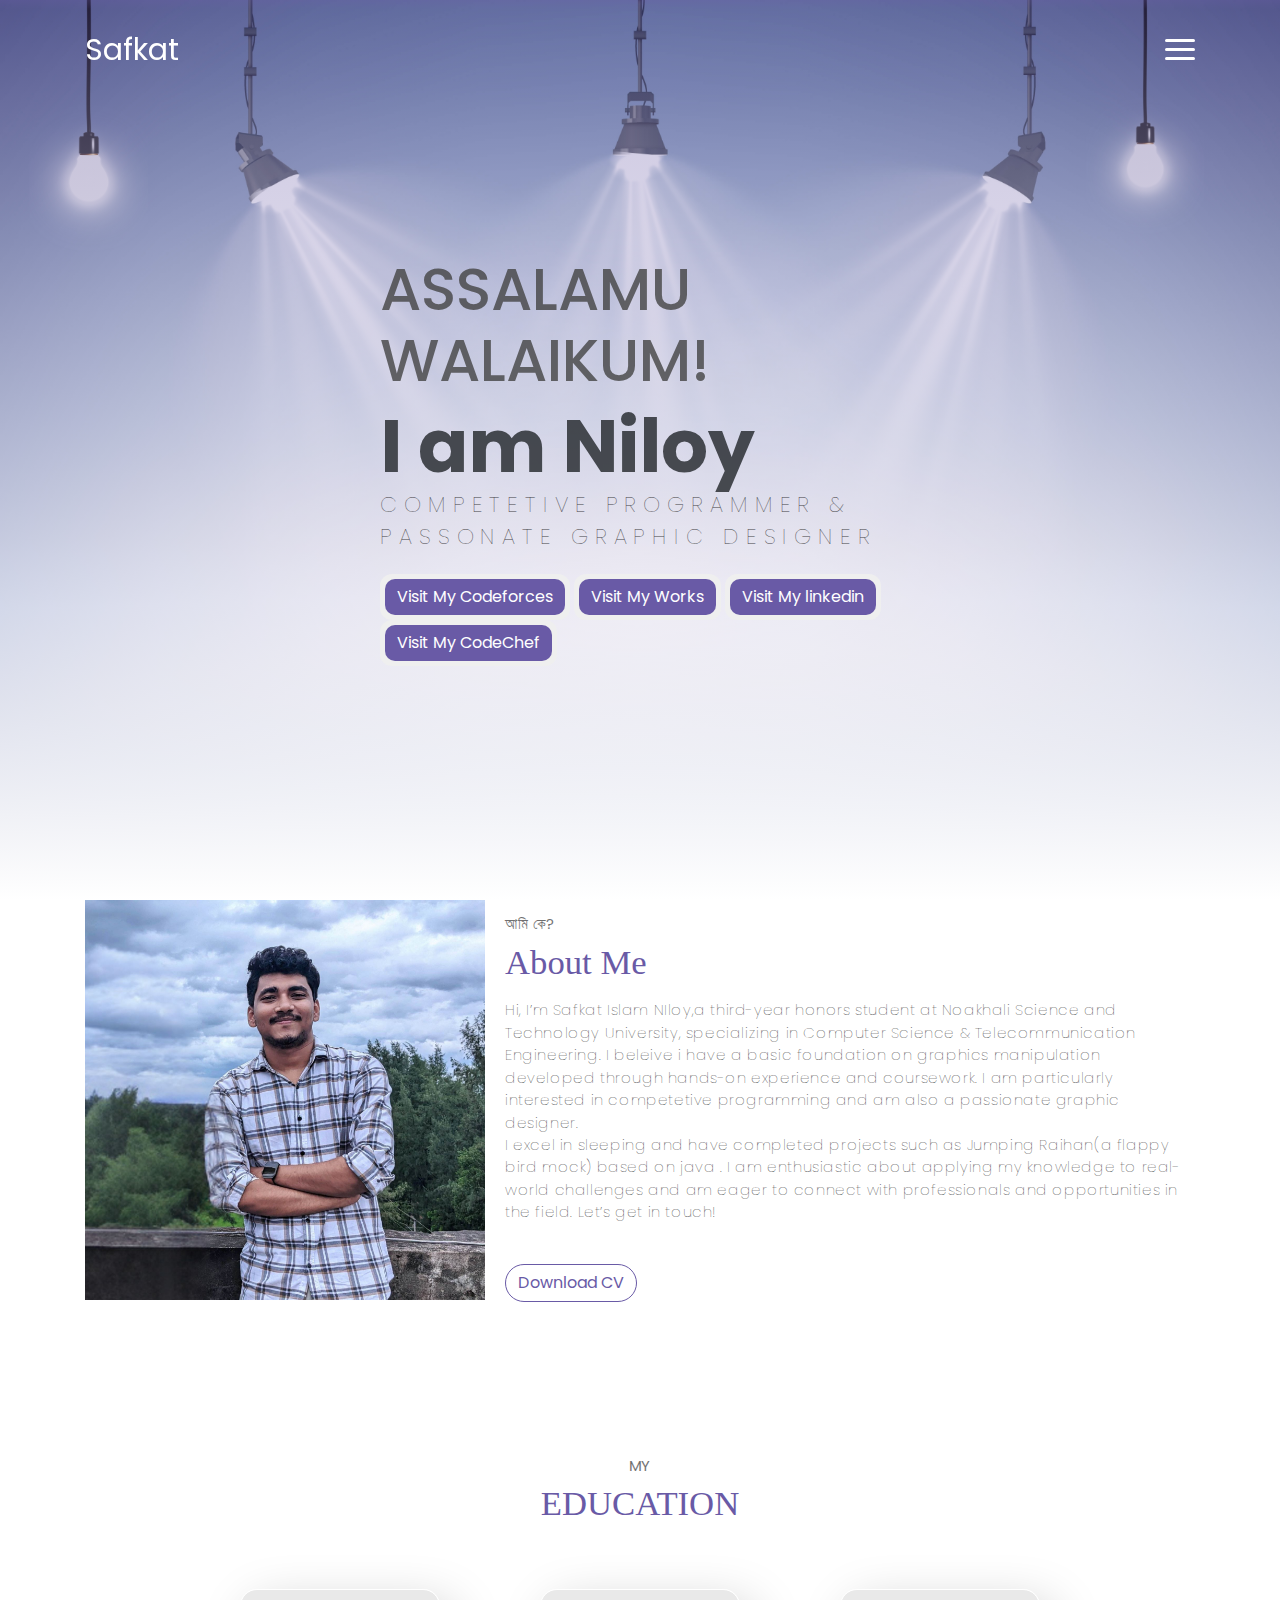
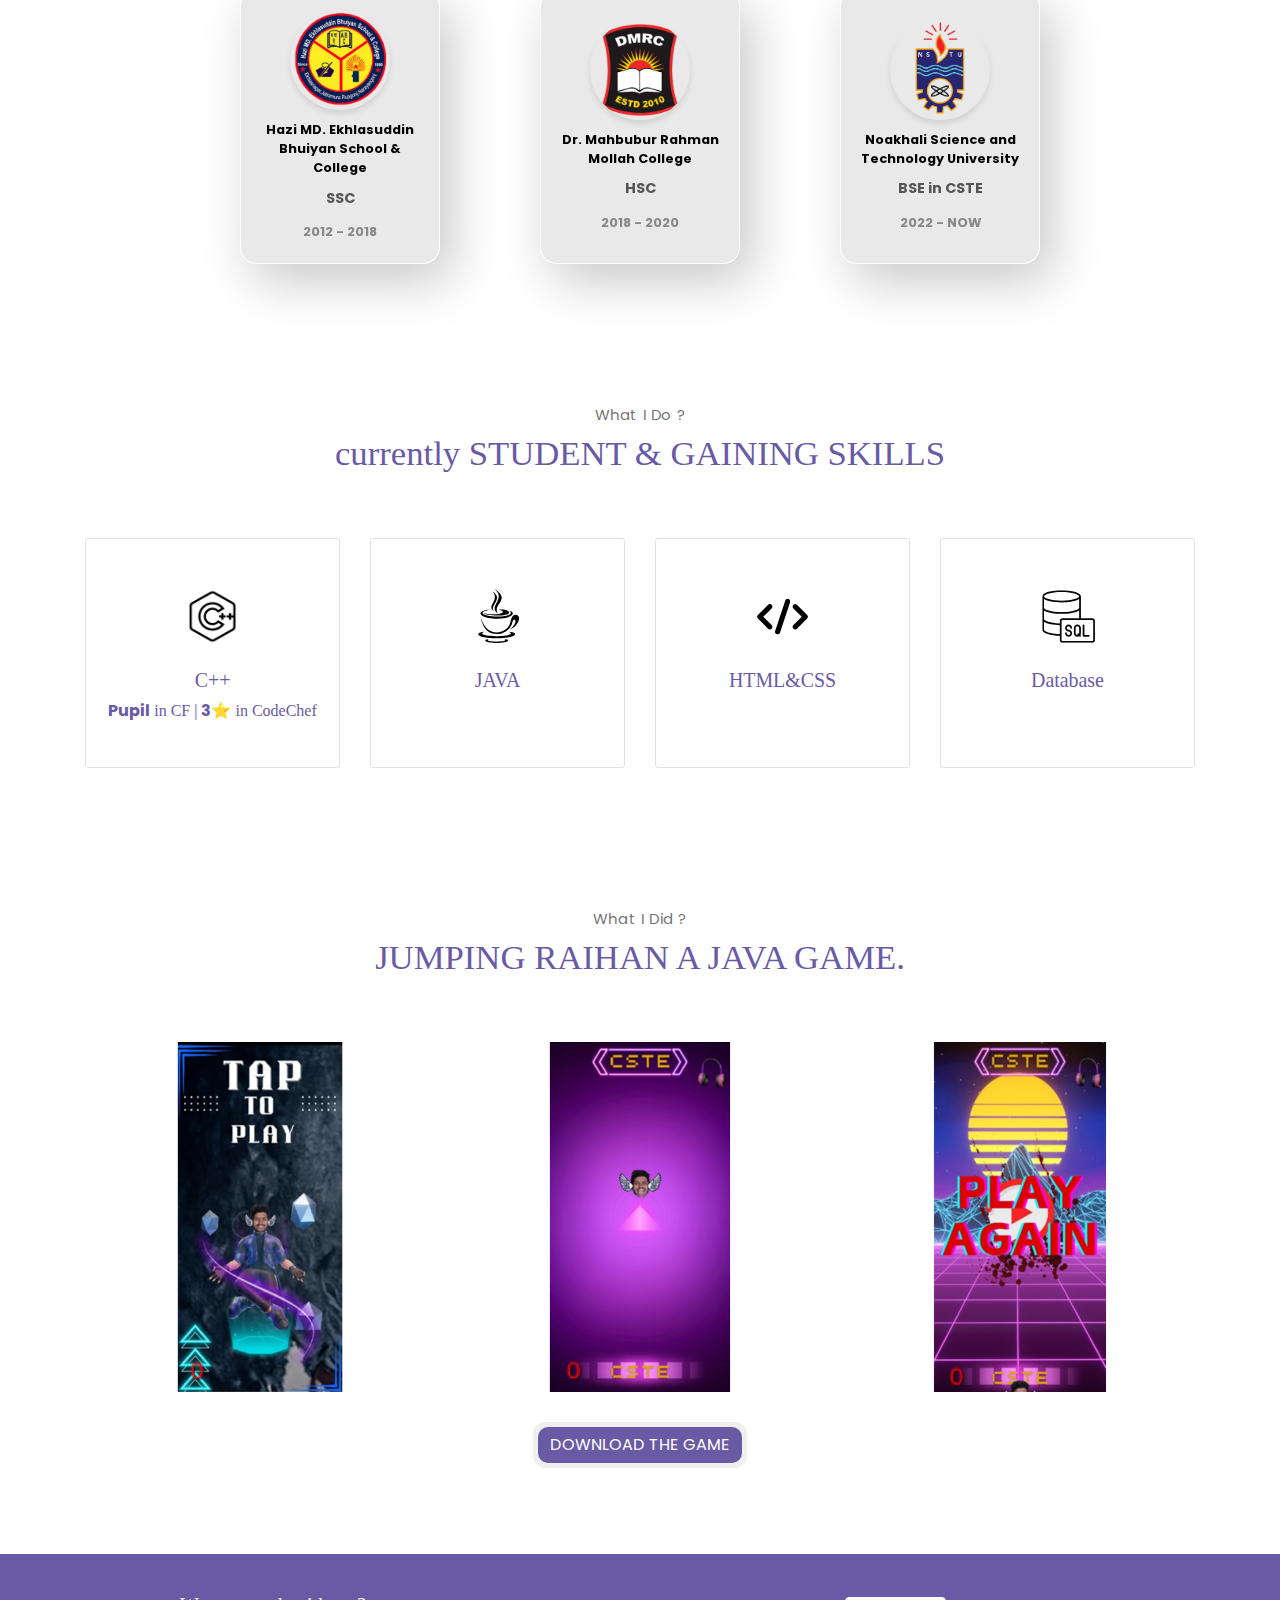
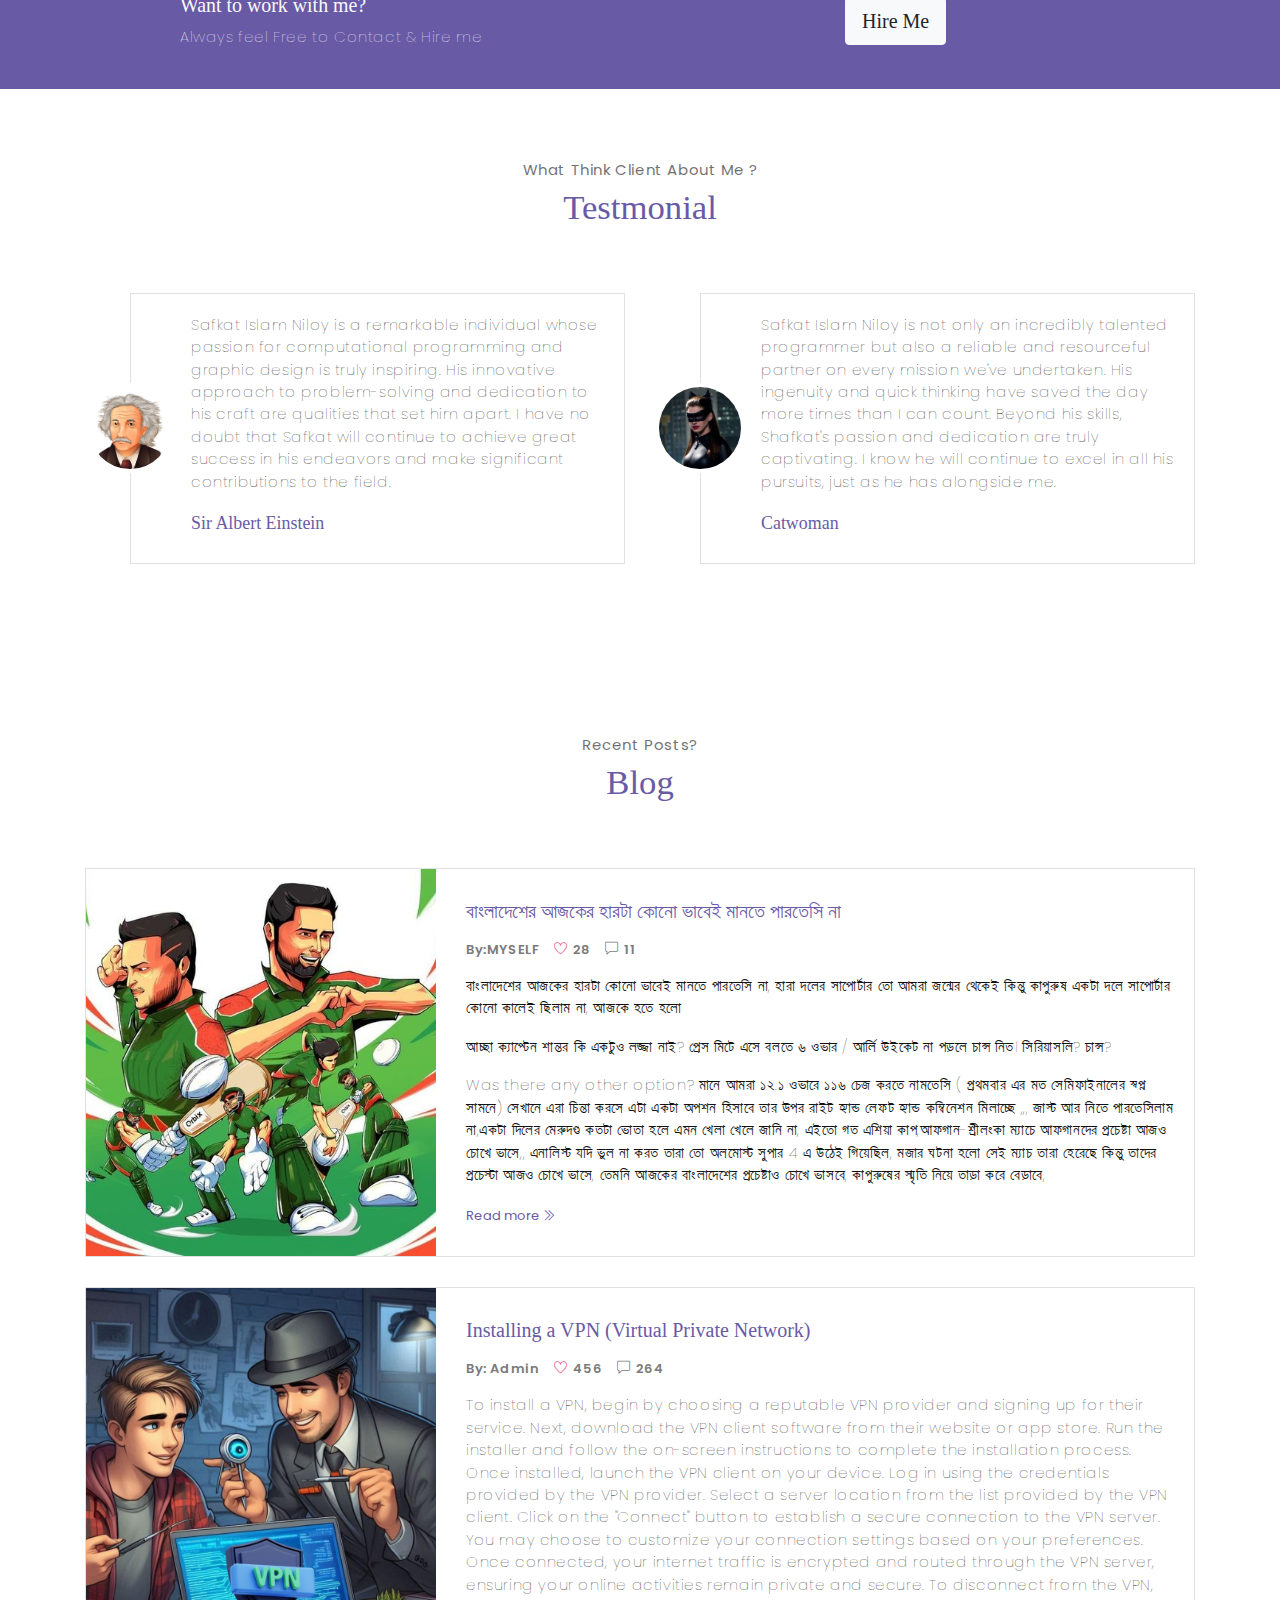
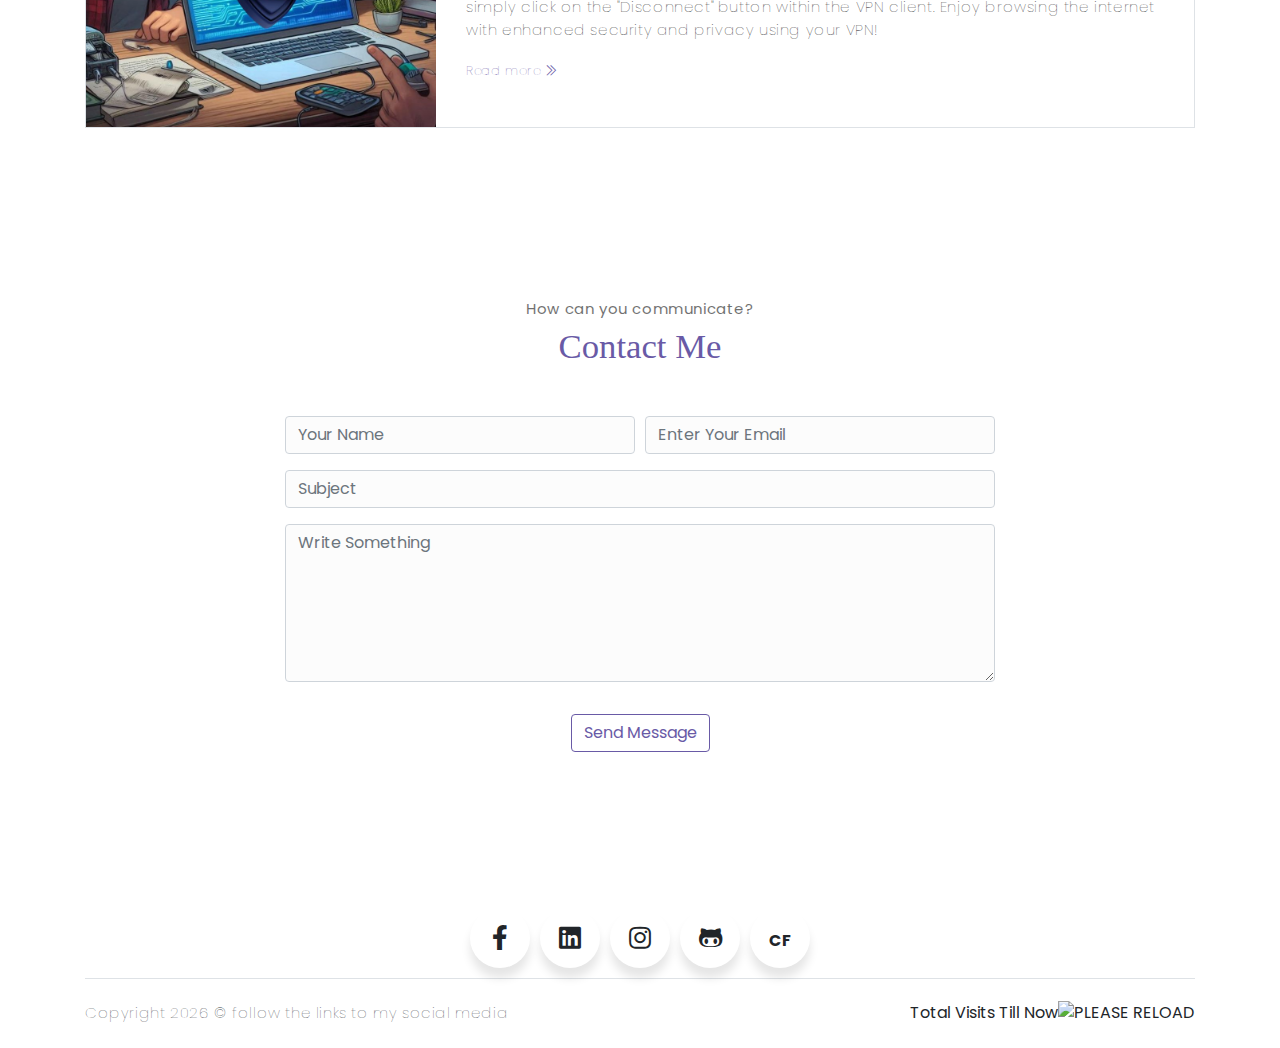
==== commit e5df0ff2: "degree change" ====
--- a/index.html
+++ b/index.html
@@ -127,7 +127,7 @@
                 <div class="button" onclick="window.open('https://www.google.com/search?q=cste+nstu&oq=CSTE+NSTU&gs_lcrp=EgRlZGdlKgkIABBFGDsYgAQyCQgAEEUYOxiABDIKCAEQABiABBiiBDIKCAIQABiABBiiBDIKCAMQABiABBiiBDIGCAQQRRg8MgYIBRBFGD0yBggGEEUYPdIBCDIxMTBqMGo0qAIAsAIB&sourceid=chrome&ie=UTF-8', '_blank');">
                 <img src="assets/imgs/education/uni.png" alt="Institution Logo" class="card-logo">
                 <strong>Noakhali Science and Technology University</strong>
-                <div class="card__body">BSC in CSTE</div>
+                <div class="card__body">BSE in CSTE</div>
                 <span>2022 - NOW</span>
             </div></div>
         </div>
--- a/assets/css/style.css
+++ b/assets/css/style.css
@@ -216,7 +216,7 @@
 
 .card:hover {
   border: 1px solid black;
-  transform: scale(1.05);
+  transform: scale(1.15);
 }
 
 .card:active {
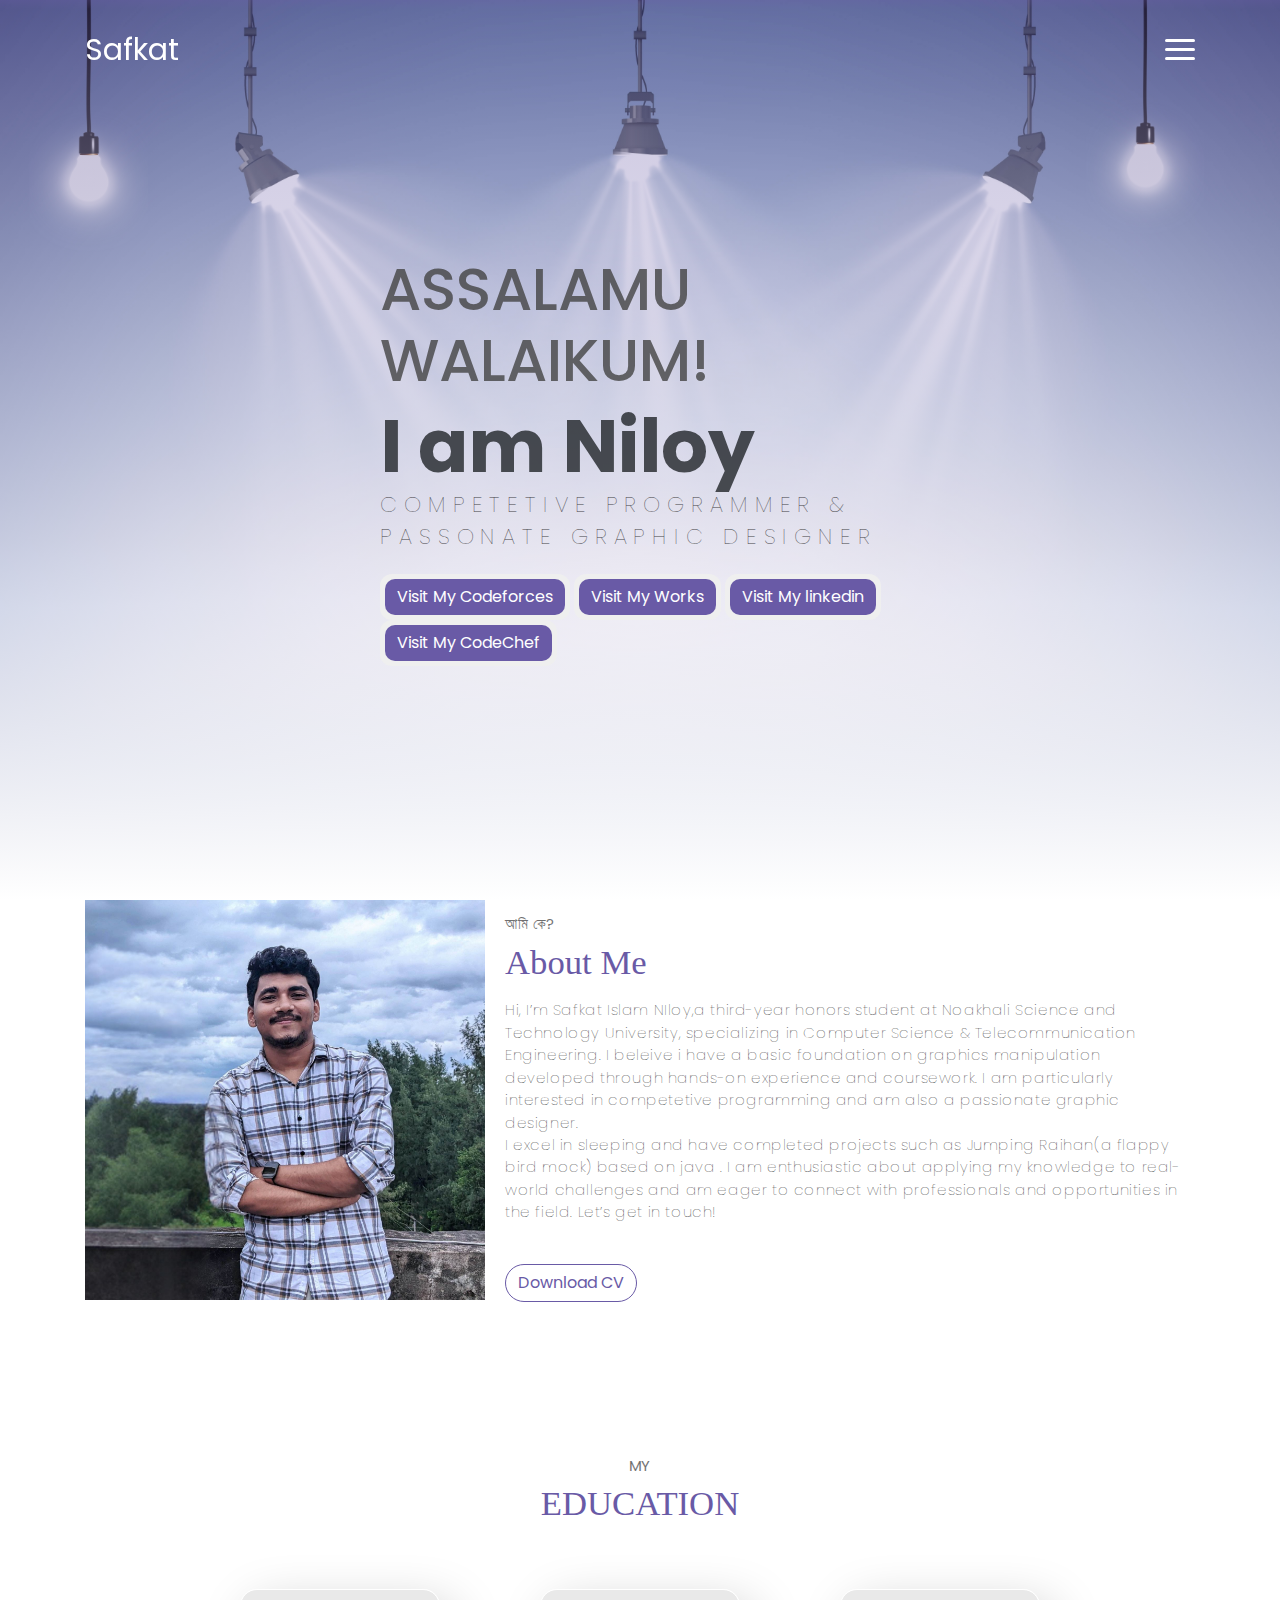
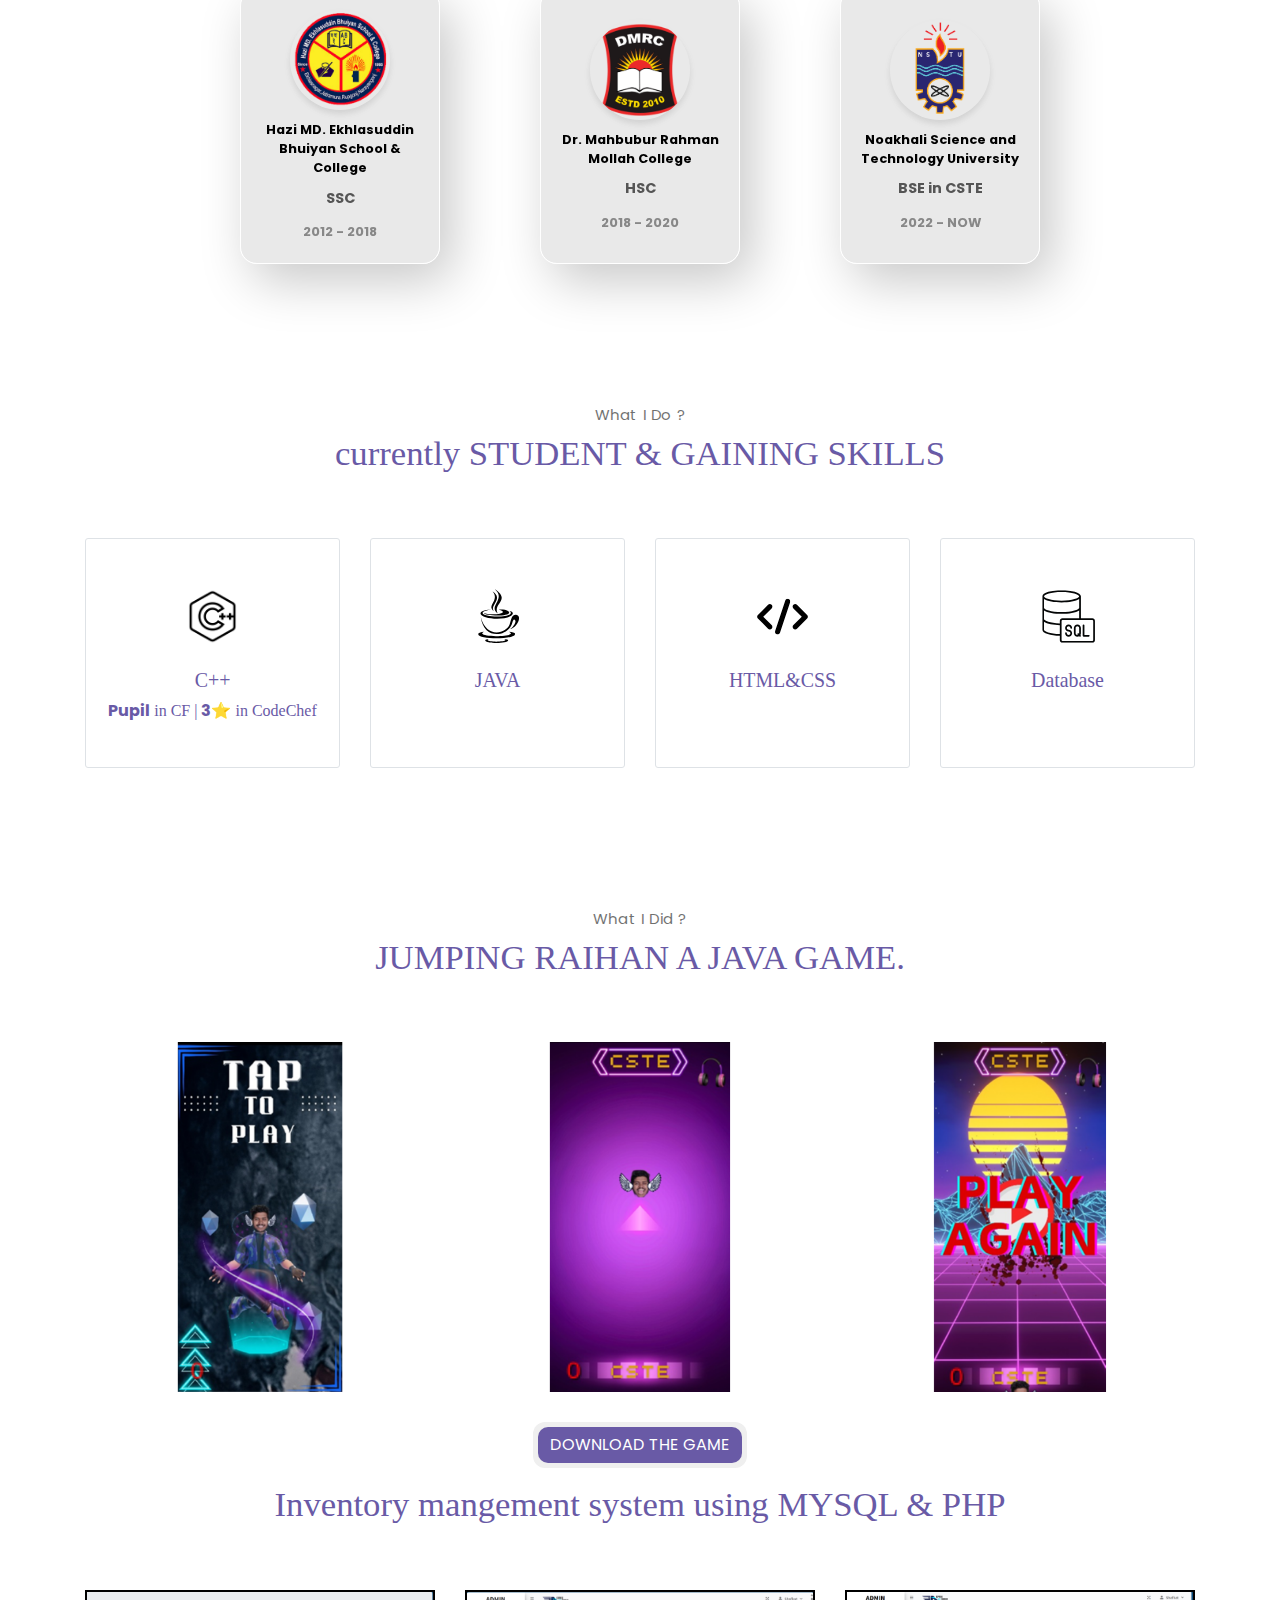
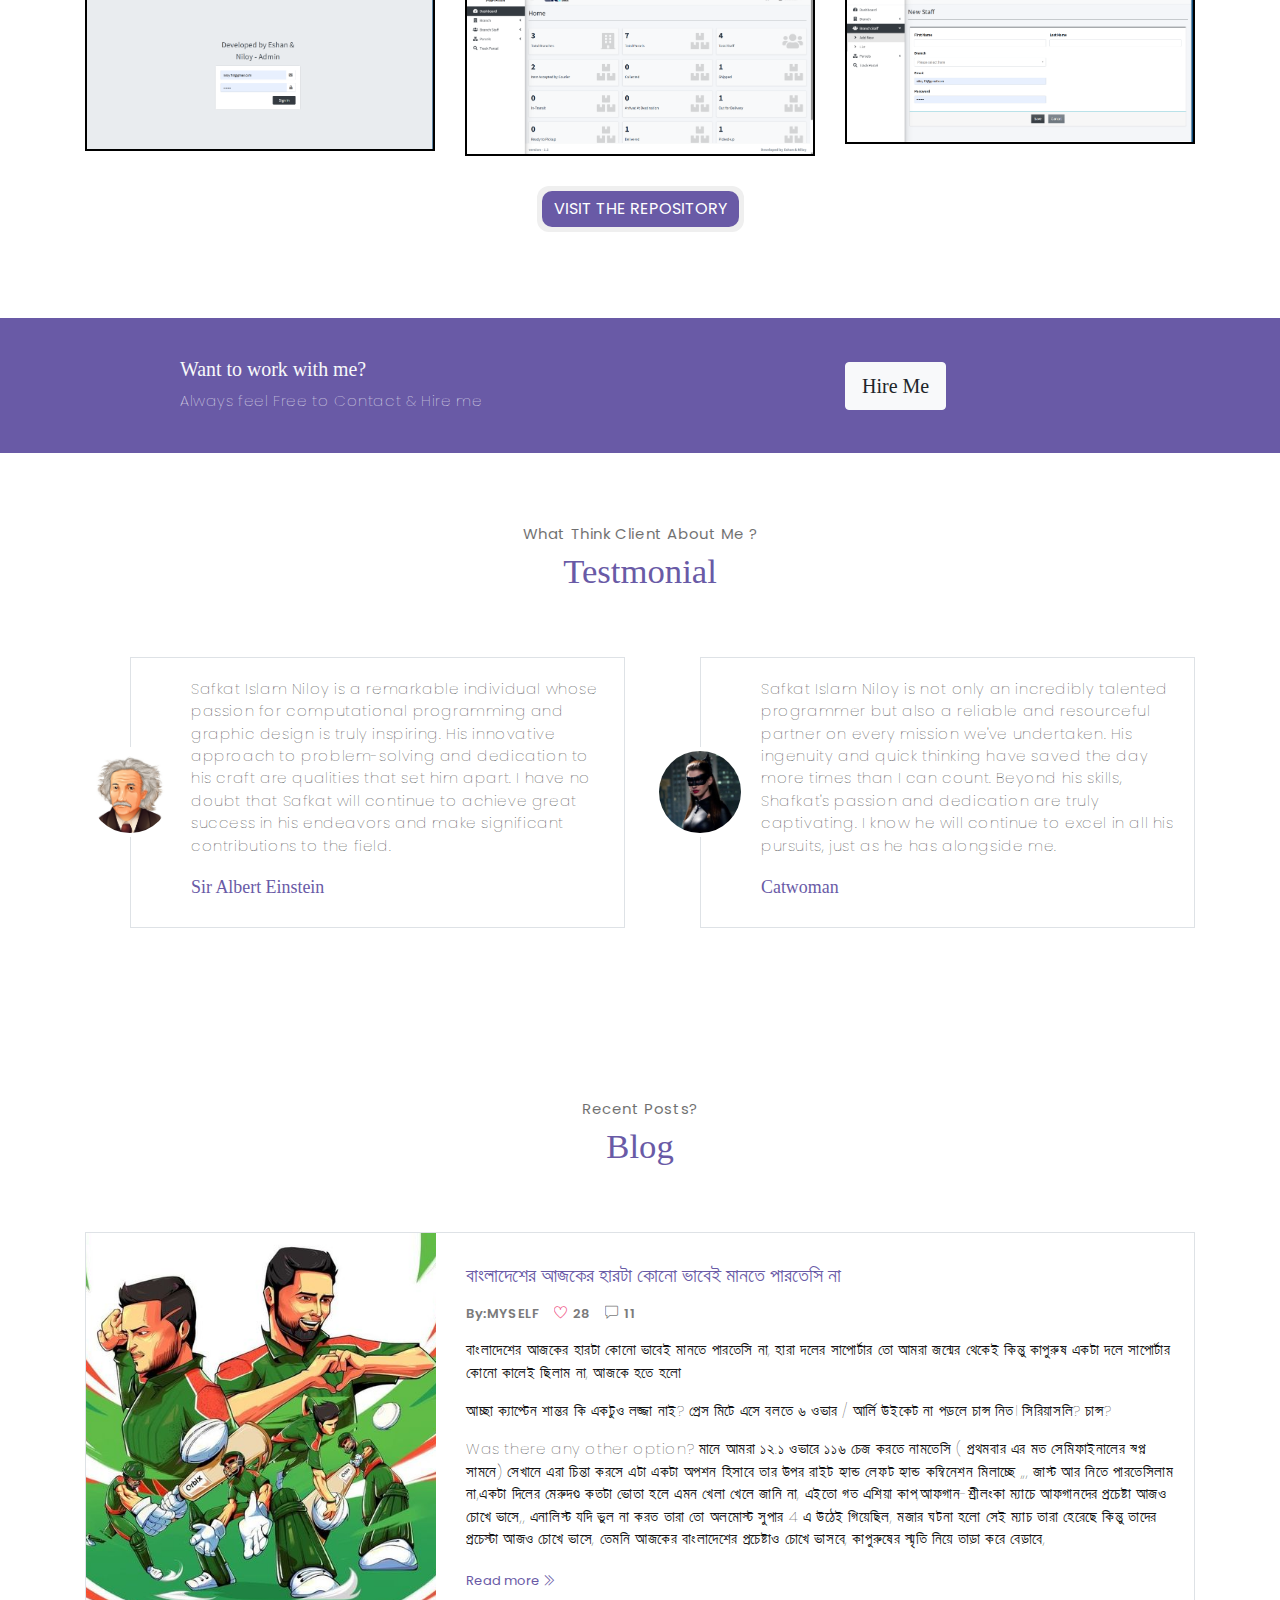
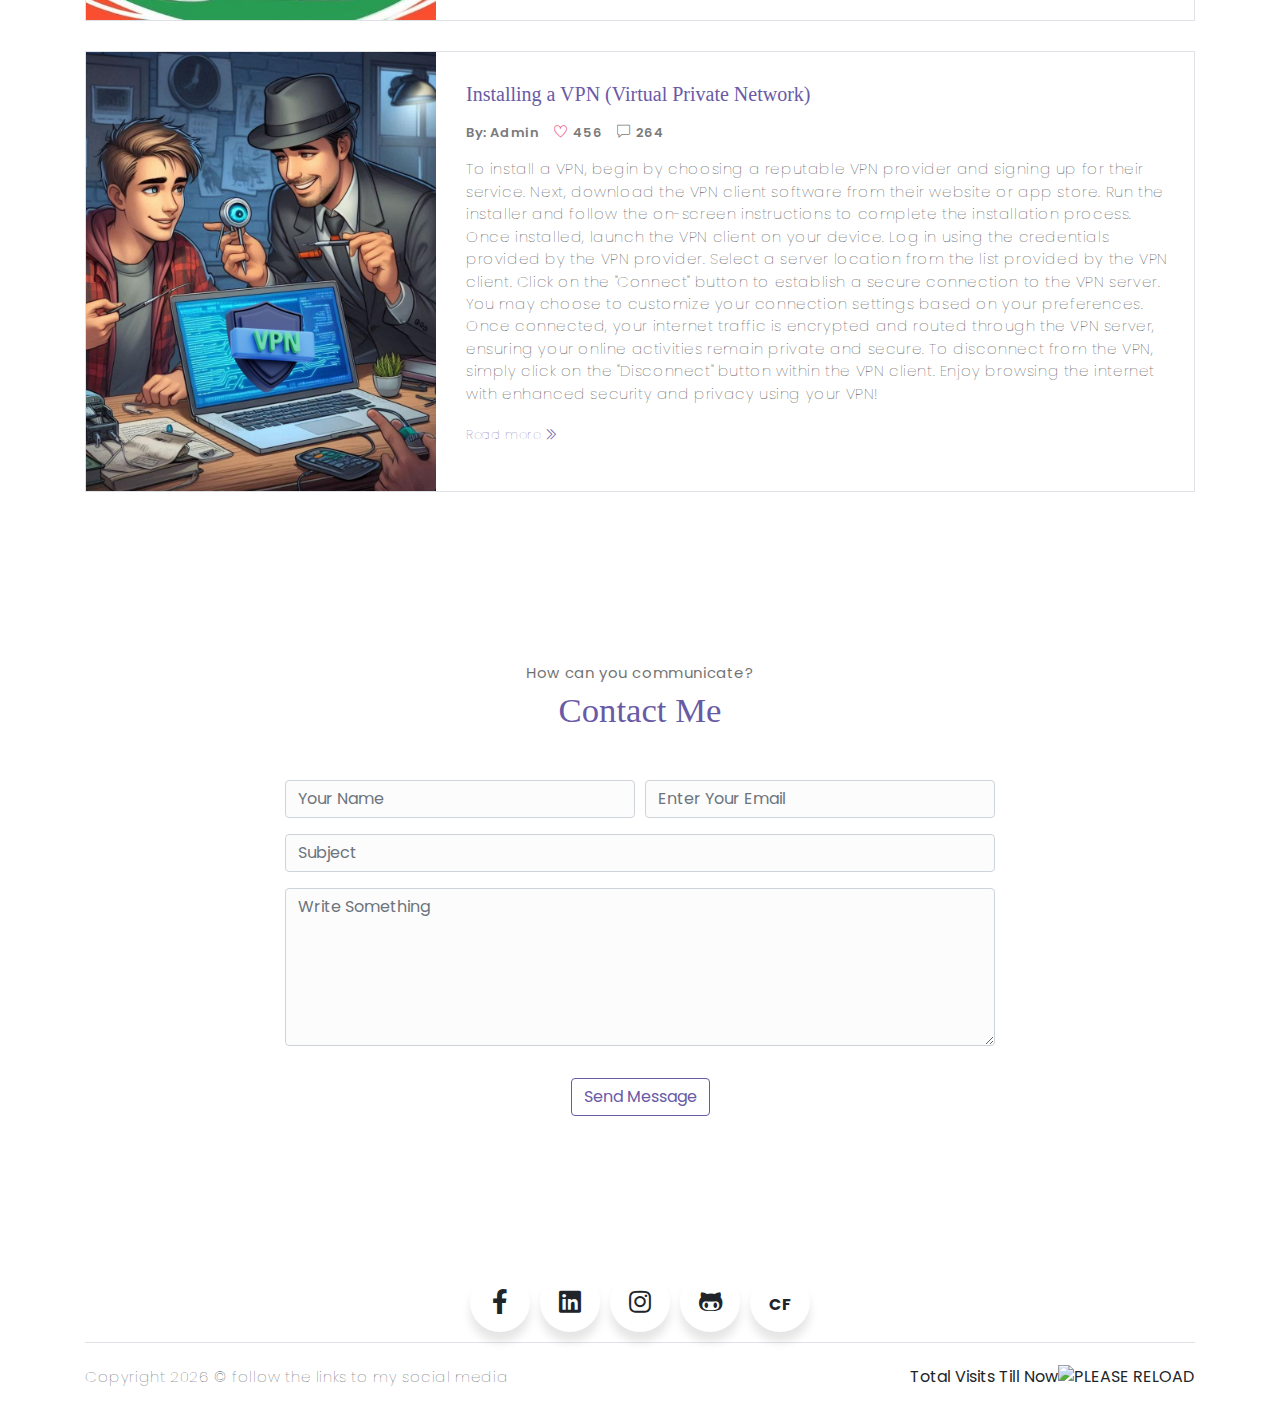
==== commit 4a788b53: "adding mysql project" ====
--- a/index.html
+++ b/index.html
@@ -124,7 +124,7 @@
     
             <!-- Card 3 -->
             <div class="card">
-                <div class="button" onclick="window.open('https://www.google.com/search?q=cste+nstu&oq=CSTE+NSTU&gs_lcrp=EgRlZGdlKgkIABBFGDsYgAQyCQgAEEUYOxiABDIKCAEQABiABBiiBDIKCAIQABiABBiiBDIKCAMQABiABBiiBDIGCAQQRRg8MgYIBRBFGD0yBggGEEUYPdIBCDIxMTBqMGo0qAIAsAIB&sourceid=chrome&ie=UTF-8', '_blank');">
+                <div class="button" onclick="window.open('https://www.nstu.edu.bd/department.php?name=cste', '_blank');">
                 <img src="assets/imgs/education/uni.png" alt="Institution Logo" class="card-logo">
                 <strong>Noakhali Science and Technology University</strong>
                 <div class="card__body">BSE in CSTE</div>
@@ -186,7 +186,7 @@
                                 alt="data"
                                 class="icon">
                             <h6 class="title">Database</h6>
-                            <p class="subtitle">currently learning</p>
+                            <p class="subtitle">learned mysql and did a project</p>
                         </div>
                     </div>
                 </div>
@@ -248,7 +248,67 @@
 
 </p>
         </div><!-- end of container -->
+
+
+<!-- project of dbms -->
+
+<div class="container text-center">
+    
+
+    <h6 class="section-title mb-6">Inventory mangement system using MYSQL & PHP</h6>
+
+    
+    <!-- row -->
+    <div class="row">
+        <div class="col-md-4">
+            <a href="#" class="portfolio-card">
+                <img class="portfolio-card-img" src="assets/imgs/dbms project/dbms 1.png" class="img-responsive rounded"style="border: 2px solid black;
+                alt="port">
+                <span class="portfolio-card-overlay">
+                    <span class="portfolio-card-caption">
+                        <h4>LOG IN PAGE</h5>
+                            <p class="font-weight-normal">Category: LOG IN AS ADMIN/STAFF</p>
+                    </span>
+                </span>
+            </a>
+        </div>
+        <div class="col-md-4">
+            <a href="#" class="portfolio-card">
+                <img class="portfolio-card-img" src="assets/imgs/dbms project/dbms 2.png" class="img-responsive rounded"style="border: 2px solid black;
+                    alt="port">
+                <span class="portfolio-card-overlay">
+                    <span class="portfolio-card-caption">
+                        <h4>HOMPAGE</h5>
+                            <p class="font-weight-normal">Category: DASHBOARD</p>
+                    </span>
+                </span>
+            </a>
+        </div>
+        <div class="col-md-4">
+            <a href="#" class="portfolio-card">
+                <img class="portfolio-card-img" src="assets/imgs/dbms project/dbms 3.png" class="img-responsive rounded"style="border: 2px solid black;
+                    alt="port">
+                <span class="portfolio-card-overlay">
+                    <span class="portfolio-card-caption">
+                        <h4>ADDING STAFF</h5>
+                            <p class="font-weight-normal">Category: PART OF A FUNCTION</p>
+                    </span>
+                </span>
+            </a>
+        </div>
+    </div><!-- end of row -->
+<p style="margin-top: 30px; " >
+
+<a href="https://lnkd.in/gQee-Au8" target="_blank">
+<button class=" bbtn">VISIT THE REPOSITORY</button></a>
+
+</p>
+</div><!-- end of container -->
+
+
     </section> <!-- end of portfolio section -->
+
+
 
    
 
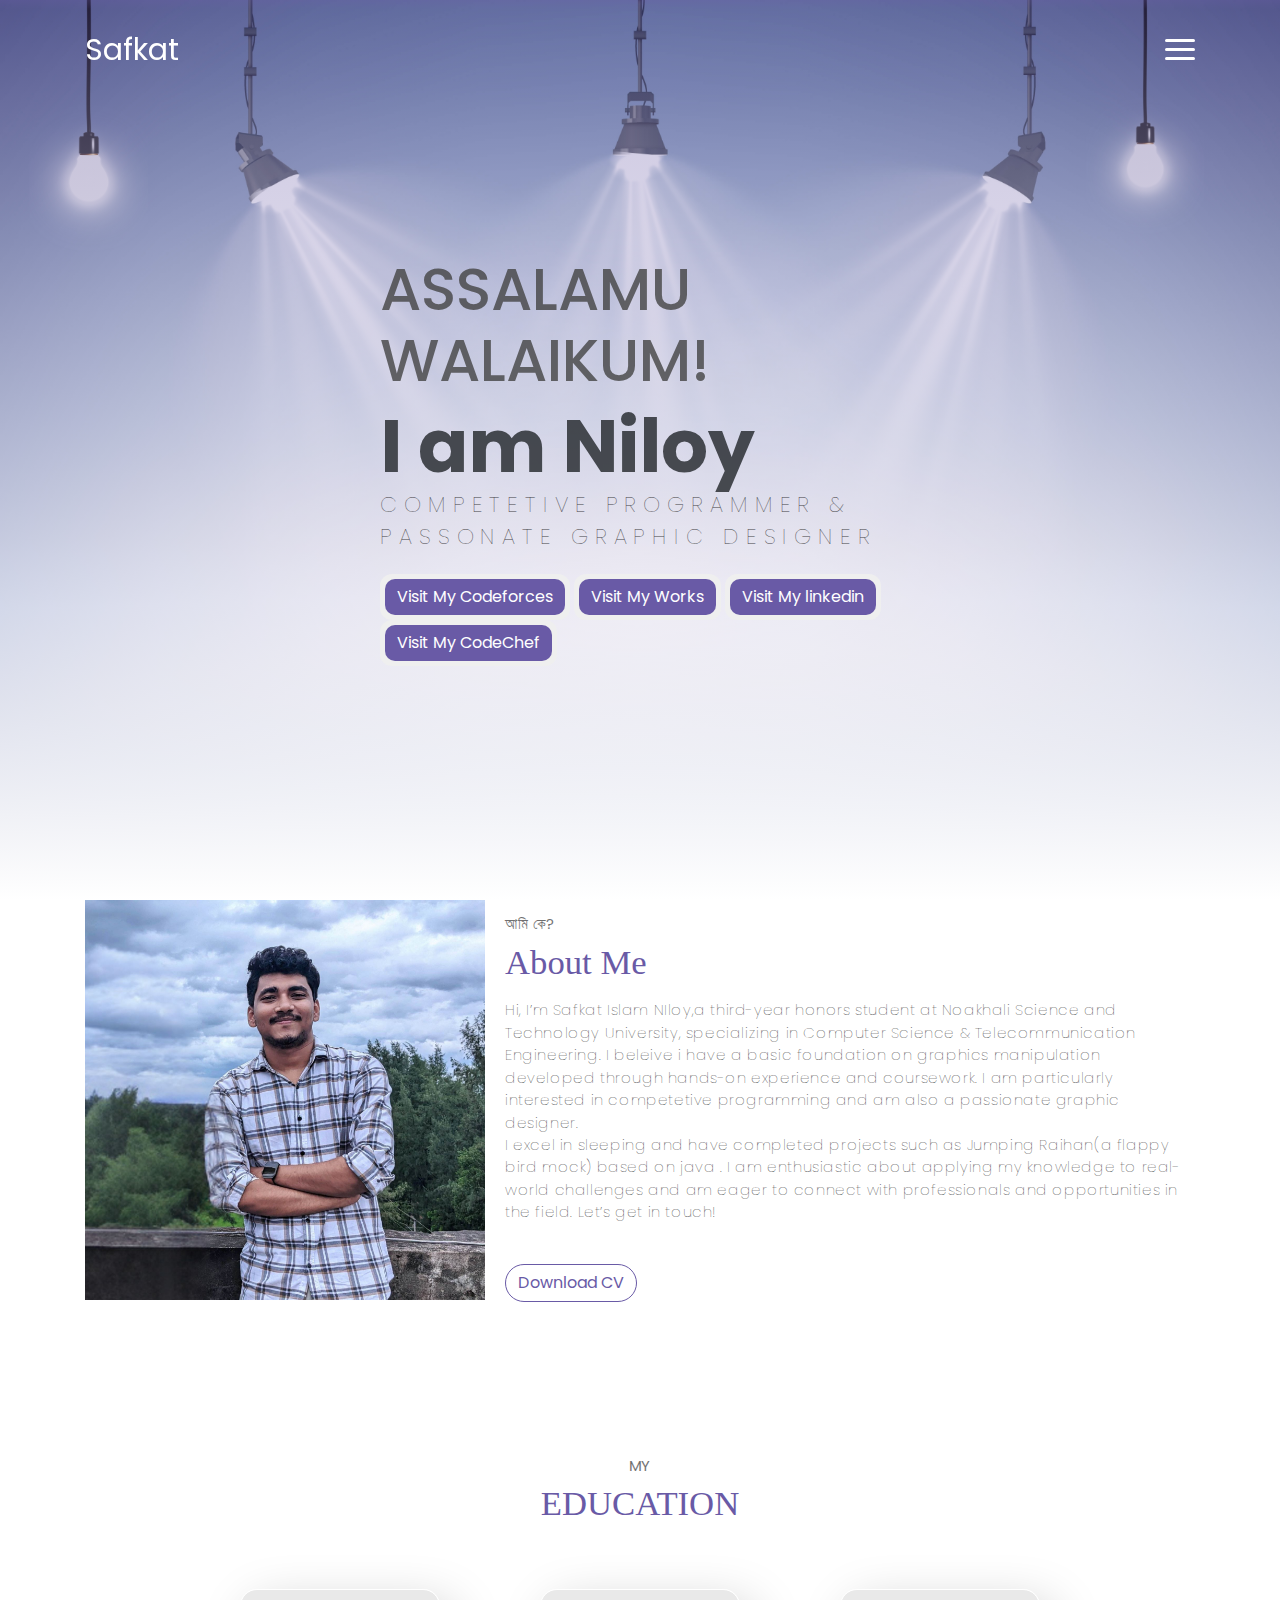
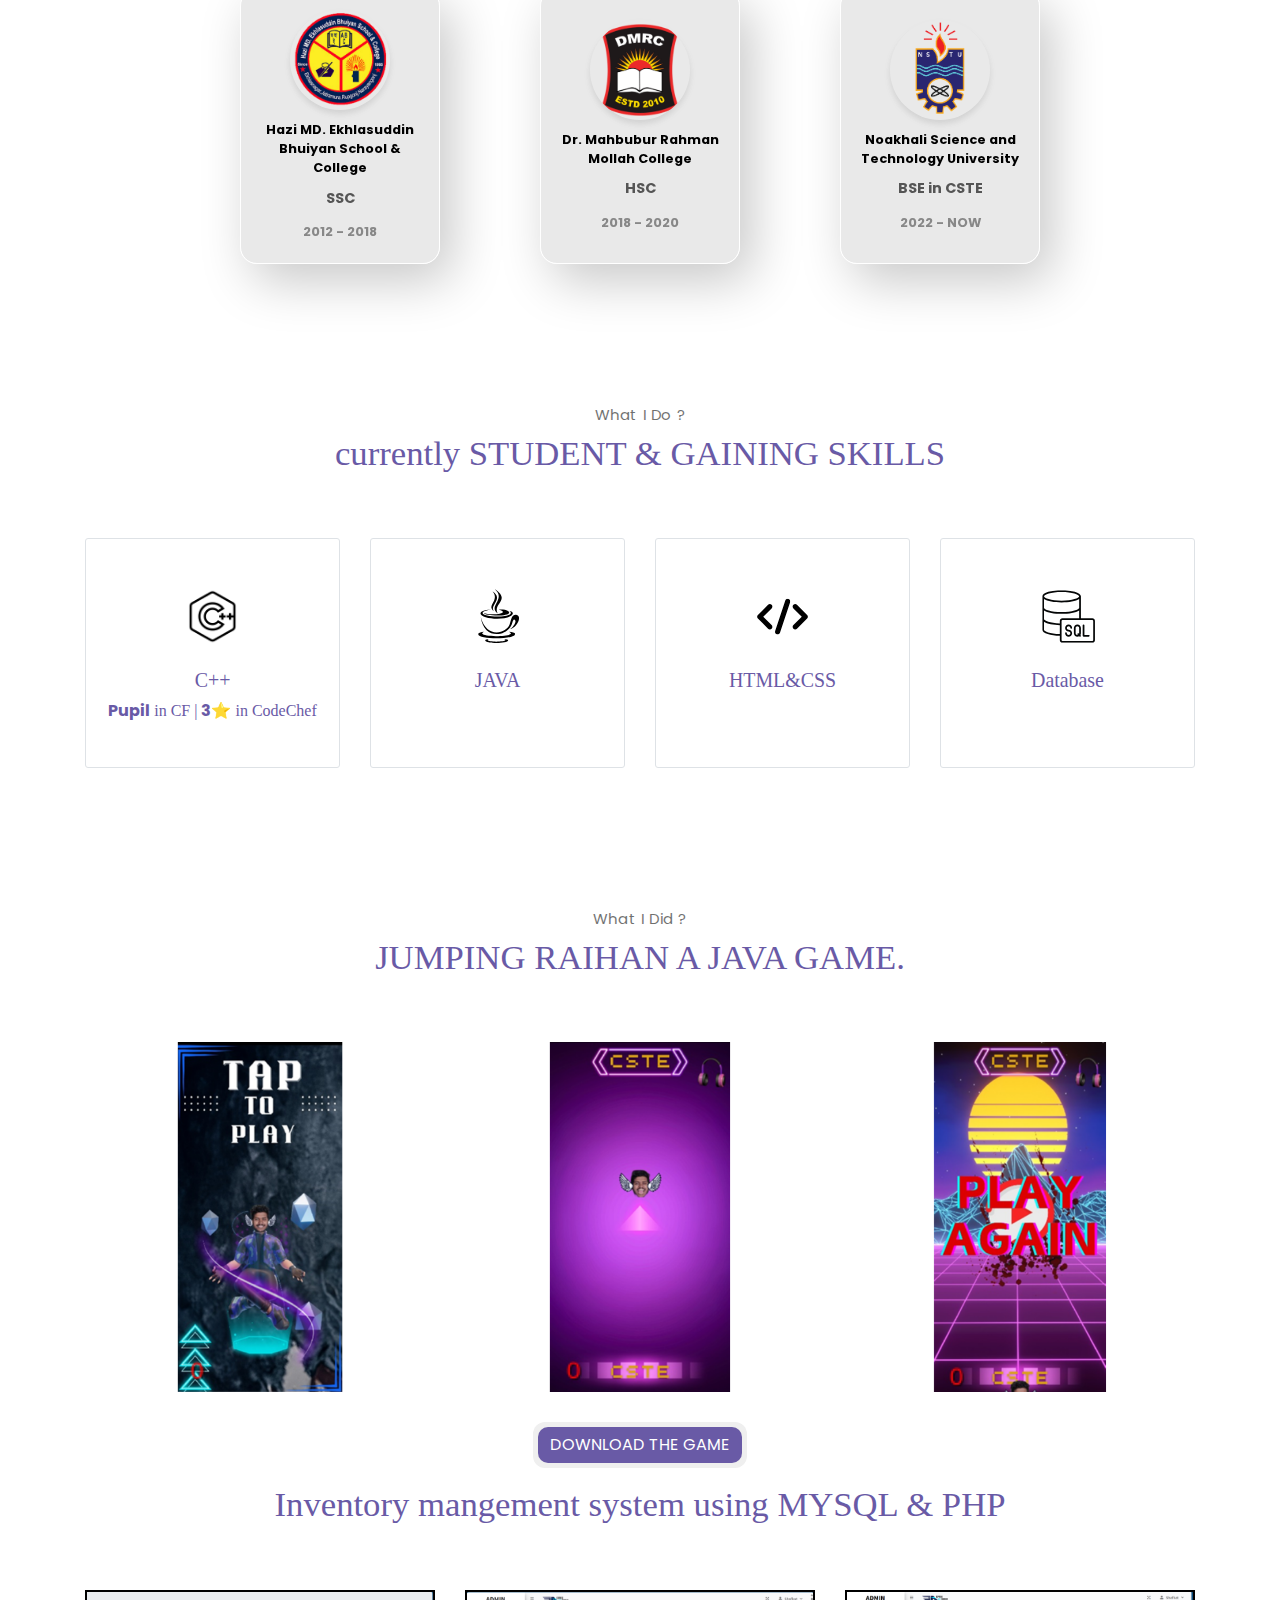
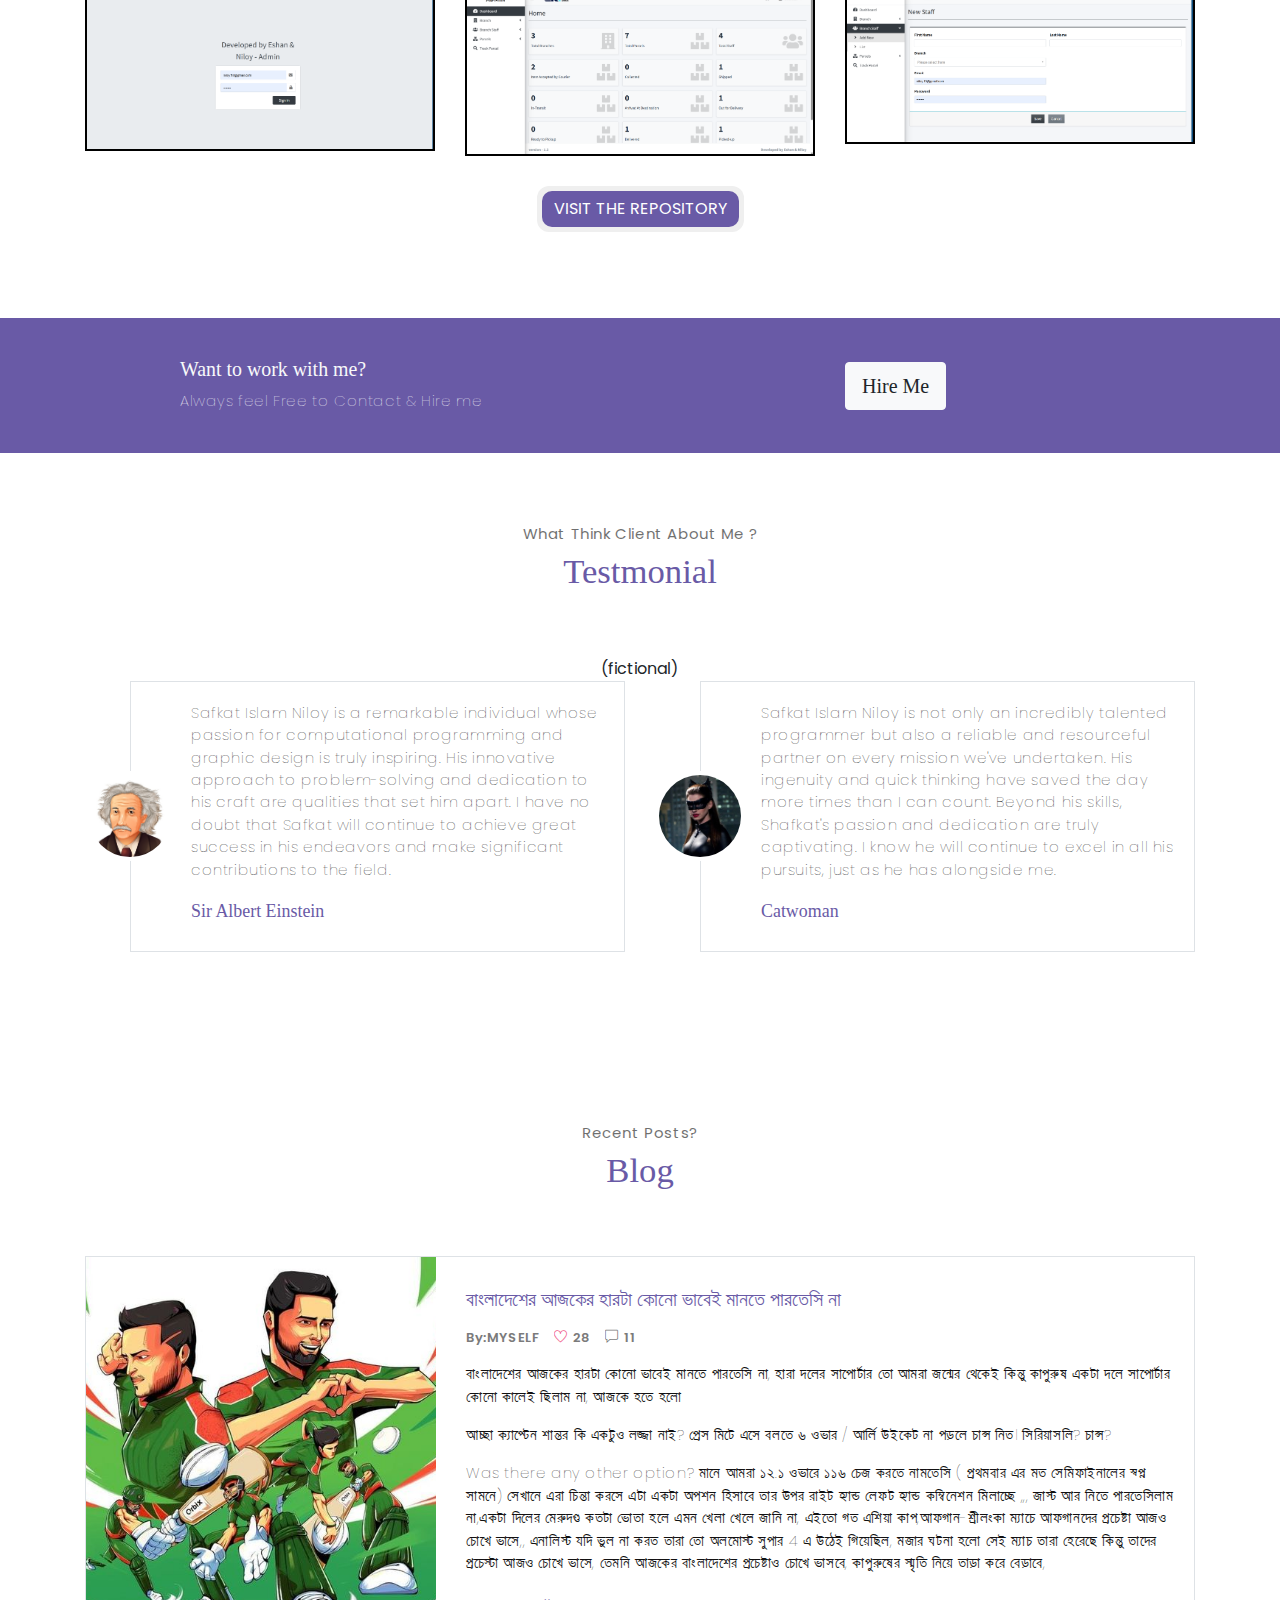
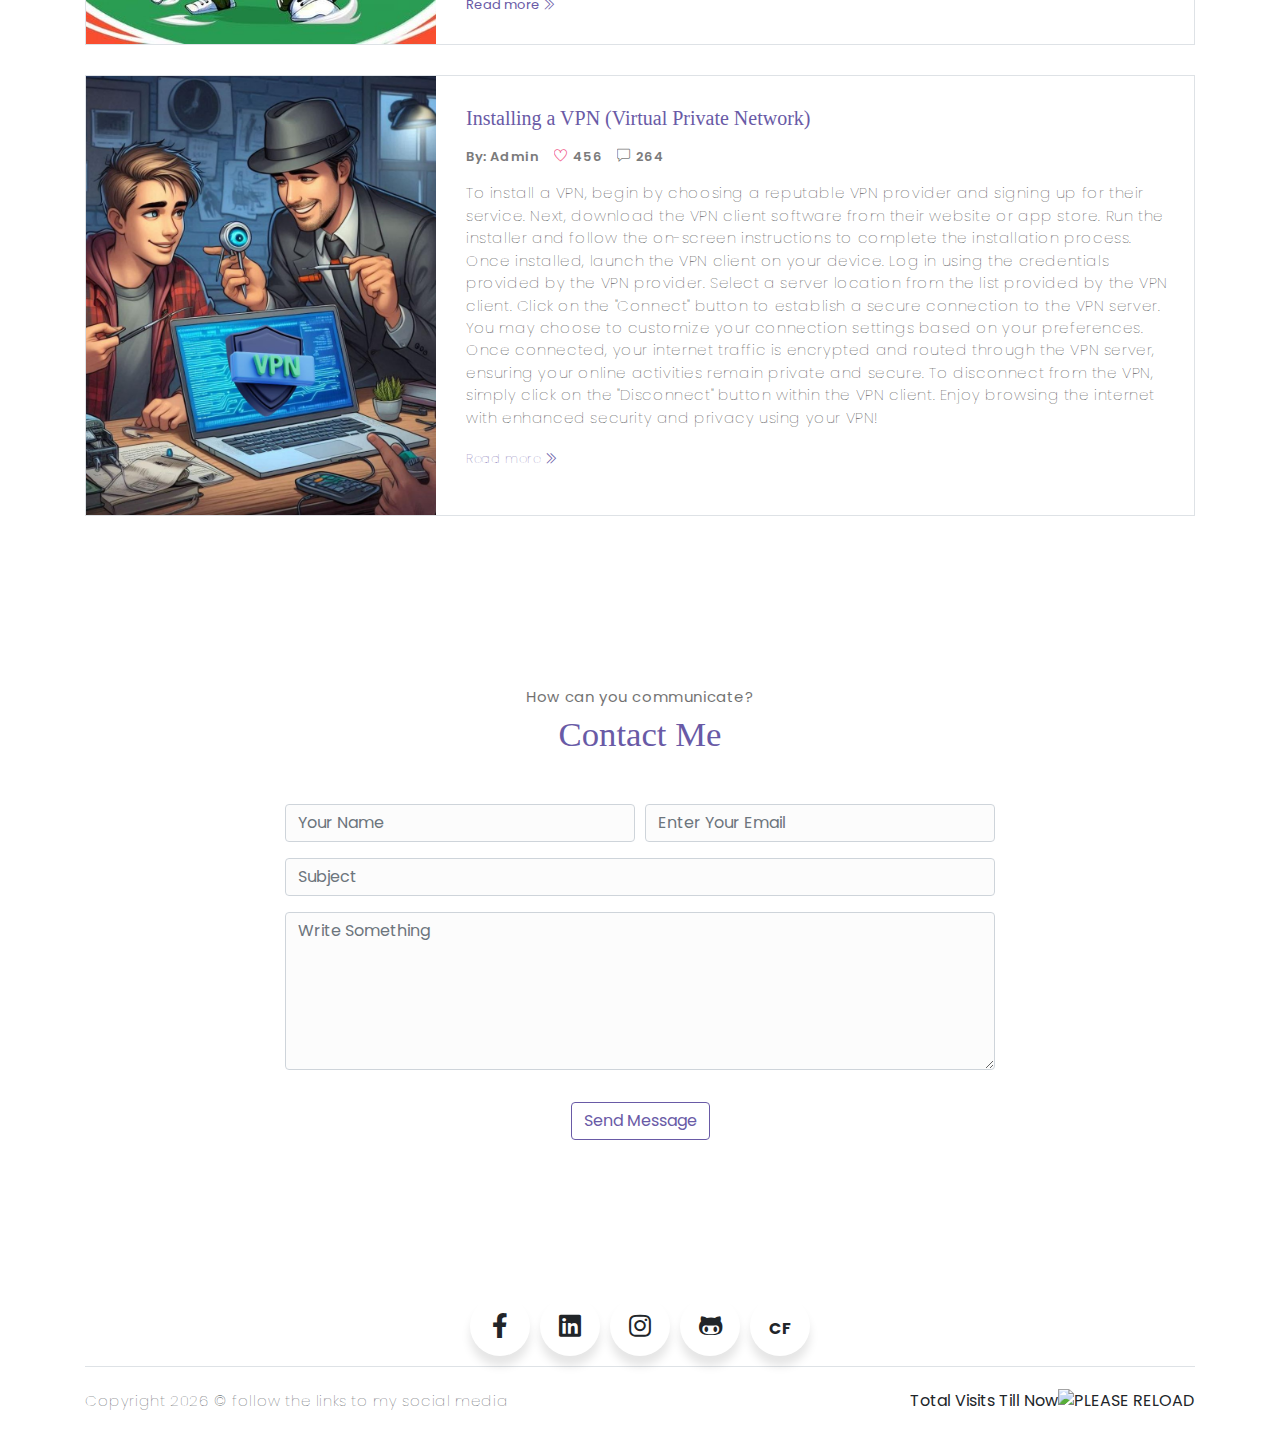
==== commit a70702ac: "Update index.html" ====
--- a/index.html
+++ b/index.html
@@ -333,7 +333,8 @@
     <section class="section" id="testmonial">
         <div class="container text-center">
             <p class="section-subtitle">What Think Client About Me ?</p>
-            <h6 class="section-title mb-6">Testmonial</h6>
+            <h6 class="section-title mb-6">Testmonial</h6>(fictional)
+        
 
             <!-- row -->
             <div class="row">
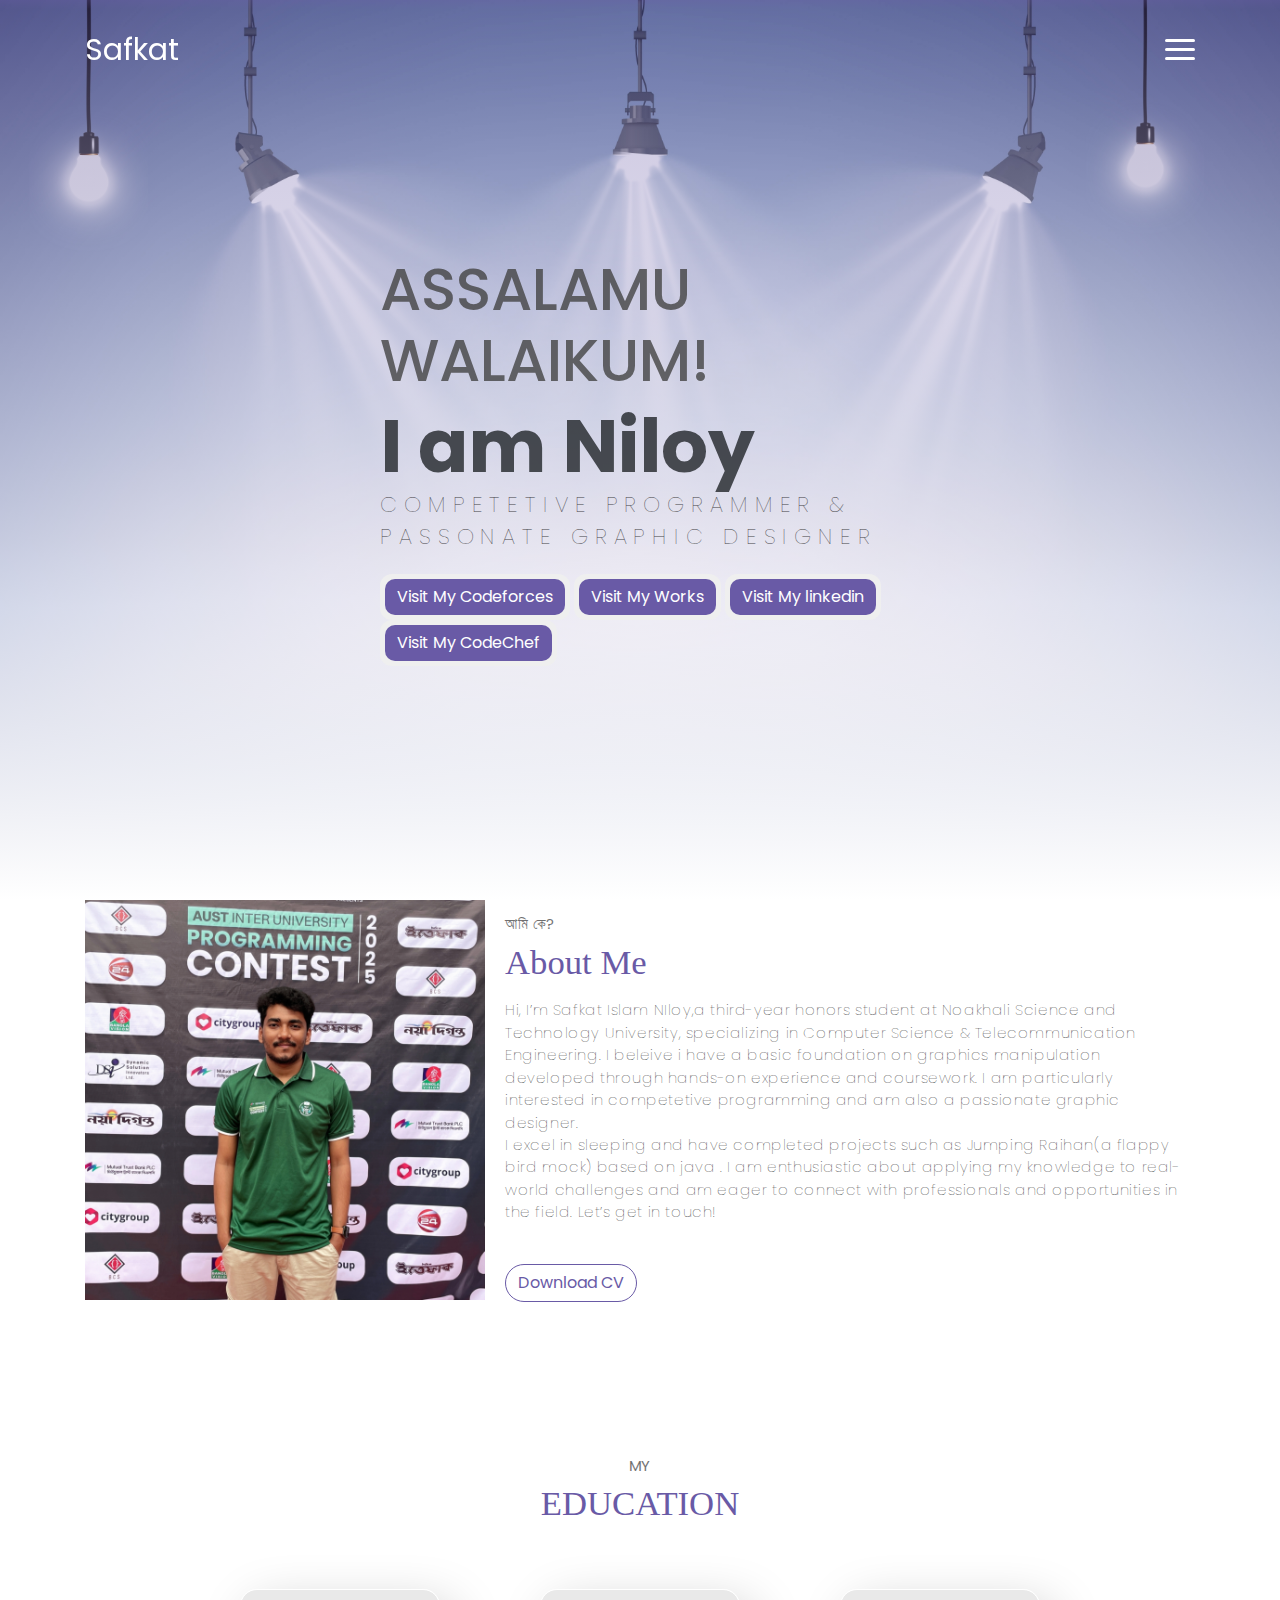
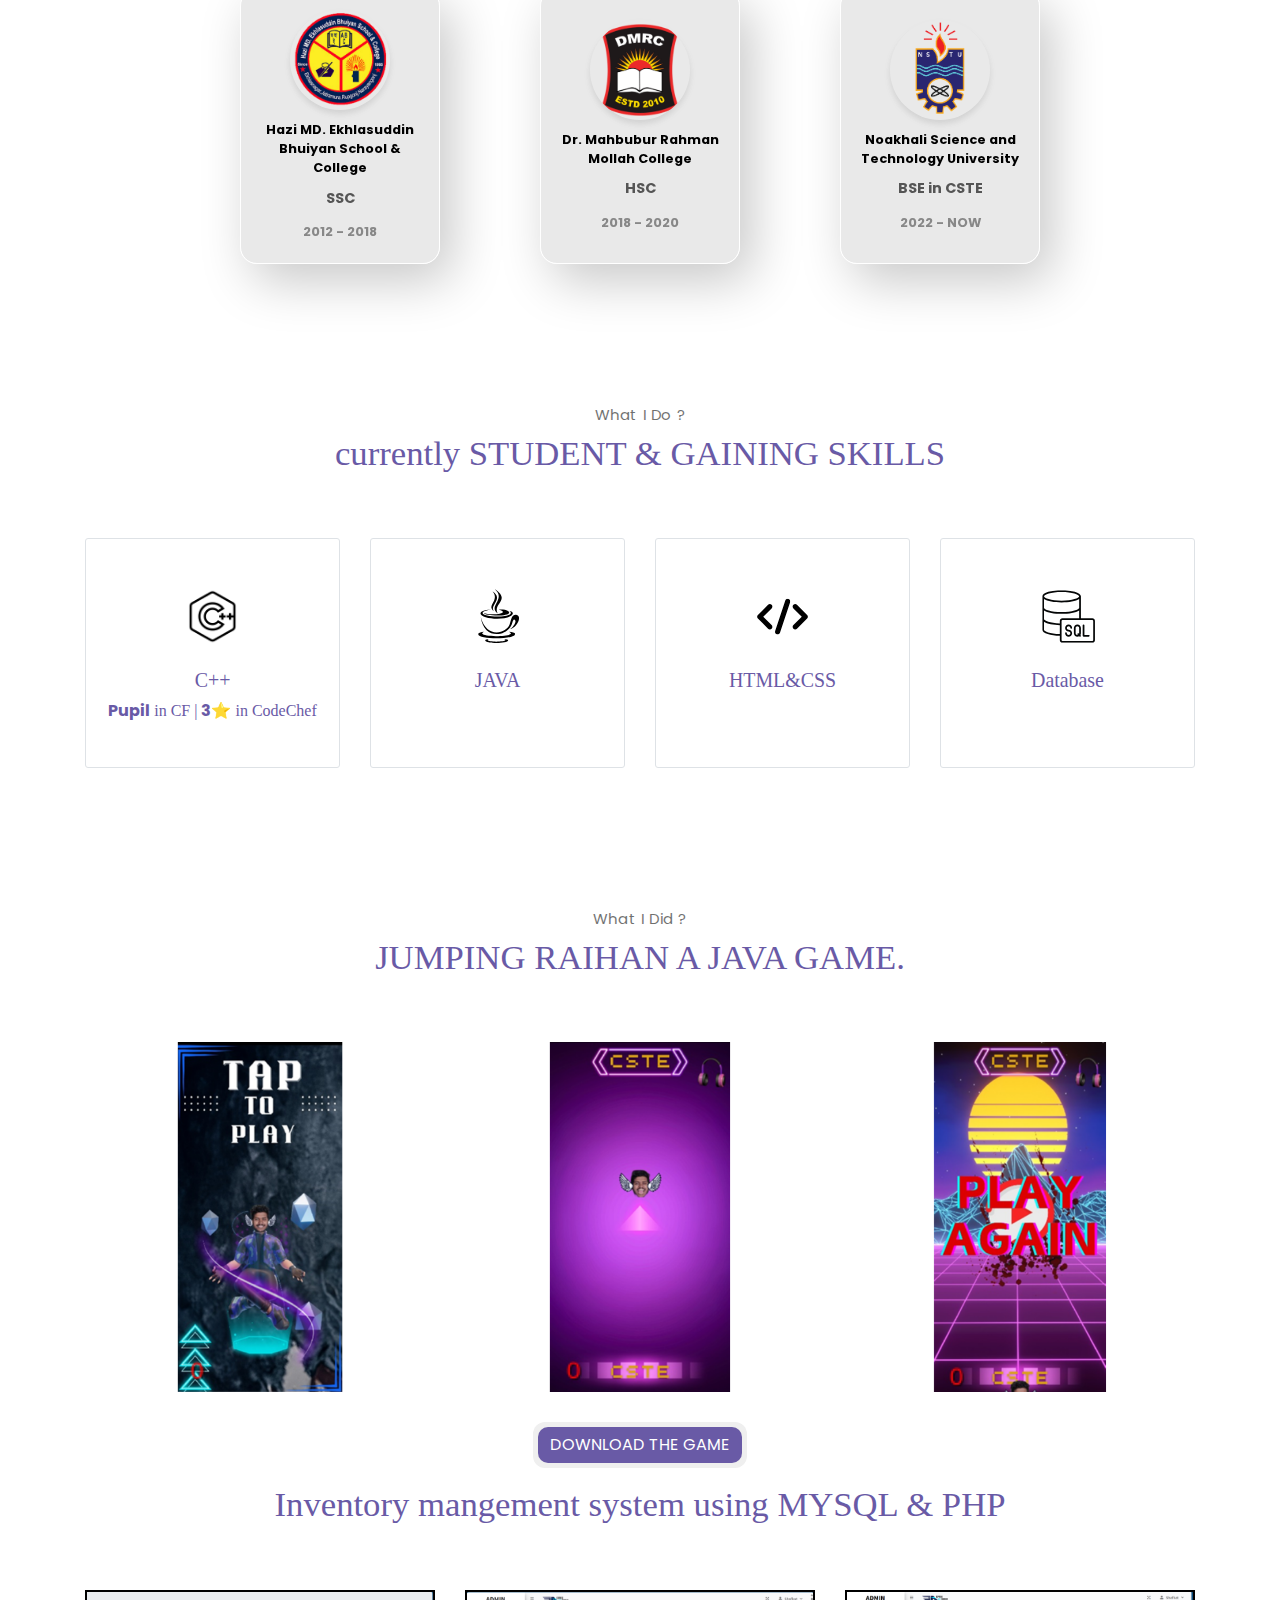
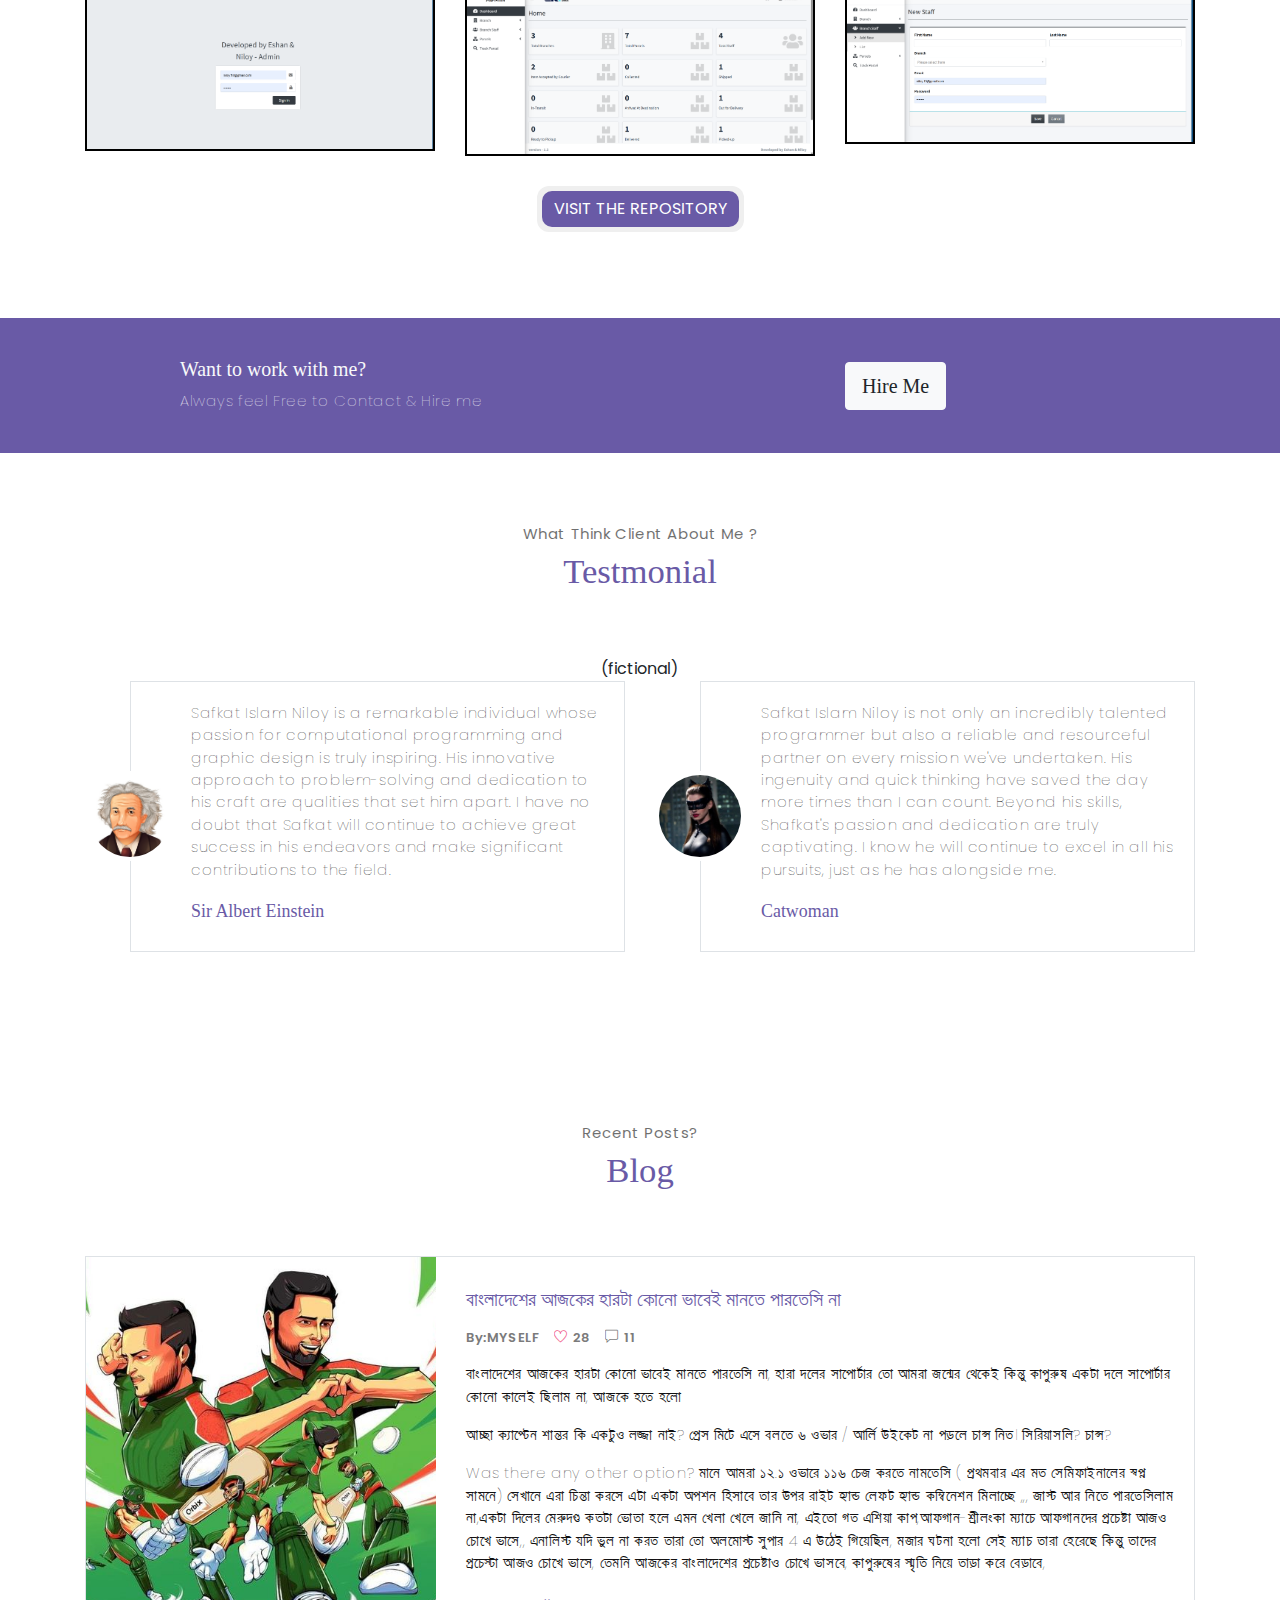
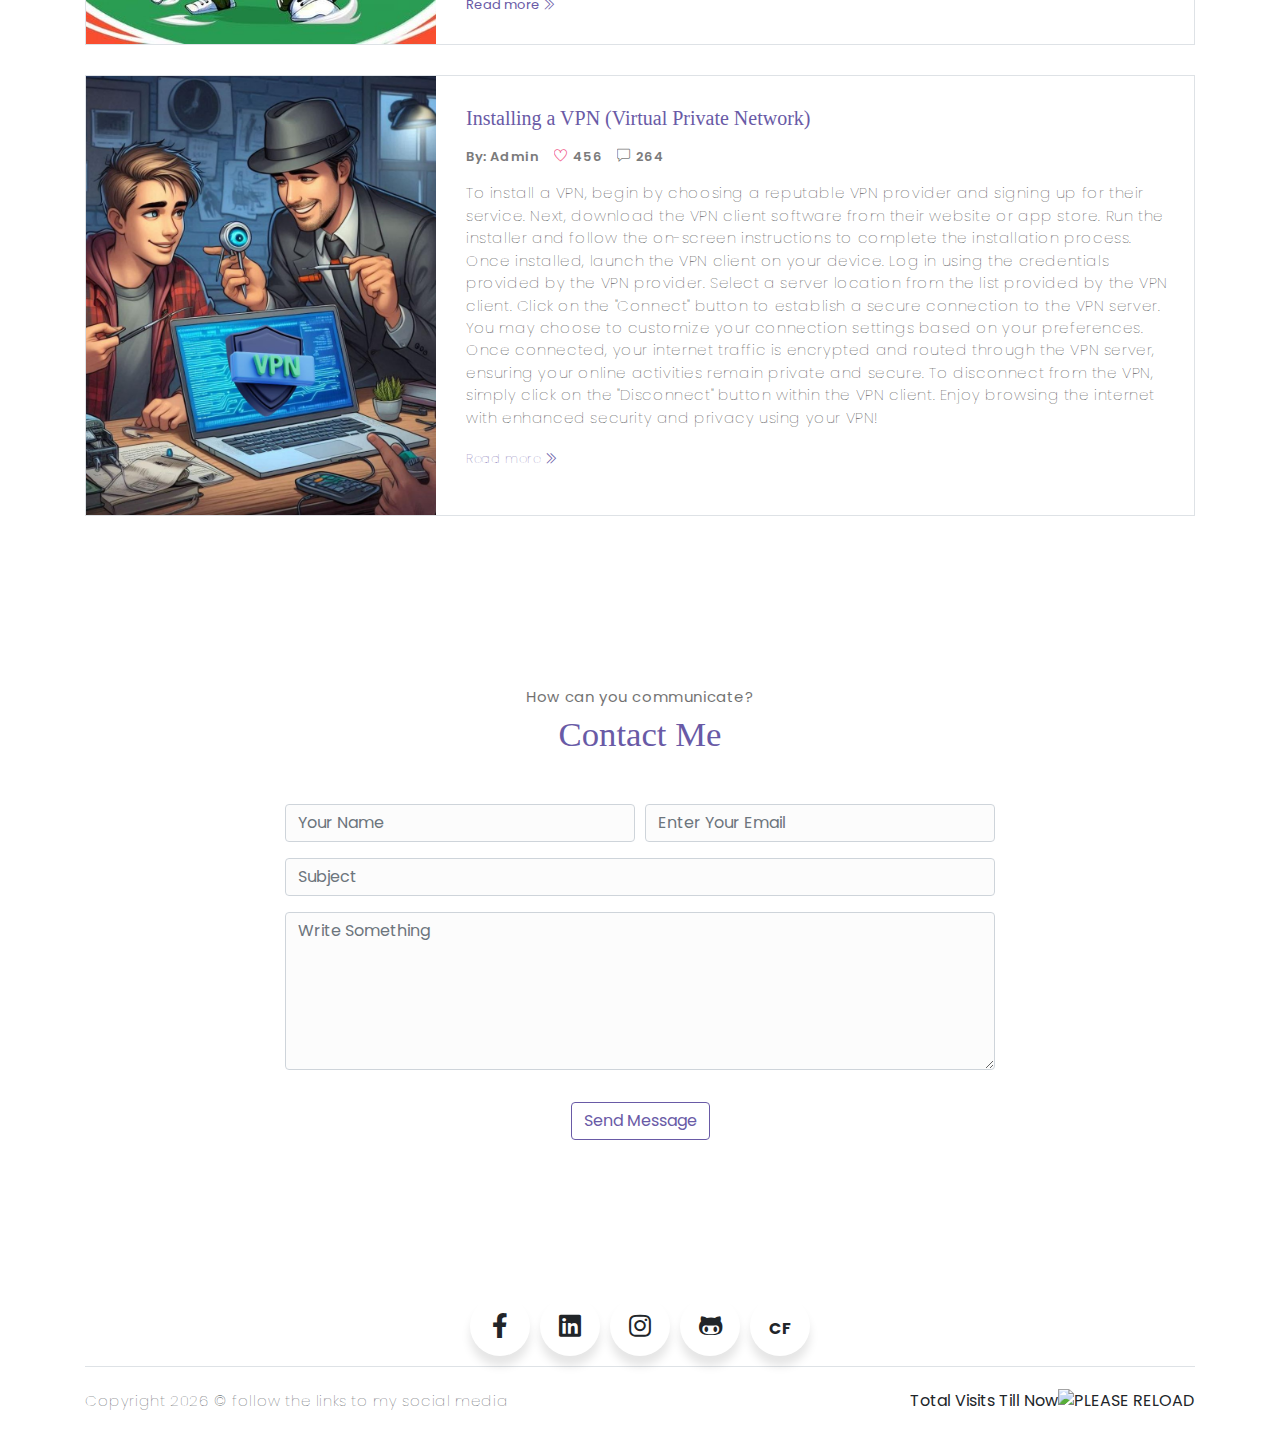
==== commit 77abe6cb: "pp update" ====
--- a/index.html
+++ b/index.html
@@ -76,7 +76,7 @@
             <!-- about wrapper -->
             <div class="about">
                 <div class="about-img-holder">
-                    <img src="assets/imgs/m1.jpg" class="about-img"
+                    <img src="assets/imgs/m4.jpg" class="about-img"
                         alt="mannn">
                 </div>
                 <div class="about-caption">
@@ -153,7 +153,7 @@
                                 class="icon">
                             <h6 class="title"> C++ </h6>
                             <h6><b>Pupil</b> in CF | <b>3</b>⭐ in CodeChef</h6>
-                            <p class="subtitle">solved more than 950 problems across platforms</p>
+                            <p class="subtitle">solved more than 1050 problems across platforms</p>
                         </div>
                     </div>
                 </div>
@@ -205,7 +205,7 @@
             <!-- row -->
             <div class="row">
                 <div class="col-md-4">
-                    <a href="#" class="portfolio-card">
+                    <a  class="portfolio-card">
                         <img class="portfolio-card-img" src="assets/imgs/gp1.png" class="img-responsive rounded"
                         alt="port">
                         <span class="portfolio-card-overlay">
@@ -217,7 +217,7 @@
                     </a>
                 </div>
                 <div class="col-md-4">
-                    <a href="#" class="portfolio-card">
+                    <a  class="portfolio-card">
                         <img class="portfolio-card-img" src="assets/imgs/gp2.png" class="img-responsive rounded"
                             alt="port">
                         <span class="portfolio-card-overlay">
@@ -229,7 +229,7 @@
                     </a>
                 </div>
                 <div class="col-md-4">
-                    <a href="#" class="portfolio-card">
+                    <a  class="portfolio-card">
                         <img class="portfolio-card-img" src="assets/imgs/gp3.png" class="img-responsive rounded"
                             alt="port">
                         <span class="portfolio-card-overlay">
@@ -261,7 +261,7 @@
     <!-- row -->
     <div class="row">
         <div class="col-md-4">
-            <a href="#" class="portfolio-card">
+            <a  class="portfolio-card">
                 <img class="portfolio-card-img" src="assets/imgs/dbms project/dbms 1.png" class="img-responsive rounded"style="border: 2px solid black;
                 alt="port">
                 <span class="portfolio-card-overlay">
@@ -273,7 +273,7 @@
             </a>
         </div>
         <div class="col-md-4">
-            <a href="#" class="portfolio-card">
+            <a  class="portfolio-card">
                 <img class="portfolio-card-img" src="assets/imgs/dbms project/dbms 2.png" class="img-responsive rounded"style="border: 2px solid black;
                     alt="port">
                 <span class="portfolio-card-overlay">
@@ -285,7 +285,7 @@
             </a>
         </div>
         <div class="col-md-4">
-            <a href="#" class="portfolio-card">
+            <a  class="portfolio-card">
                 <img class="portfolio-card-img" src="assets/imgs/dbms project/dbms 3.png" class="img-responsive rounded"style="border: 2px solid black;
                     alt="port">
                 <span class="portfolio-card-overlay">
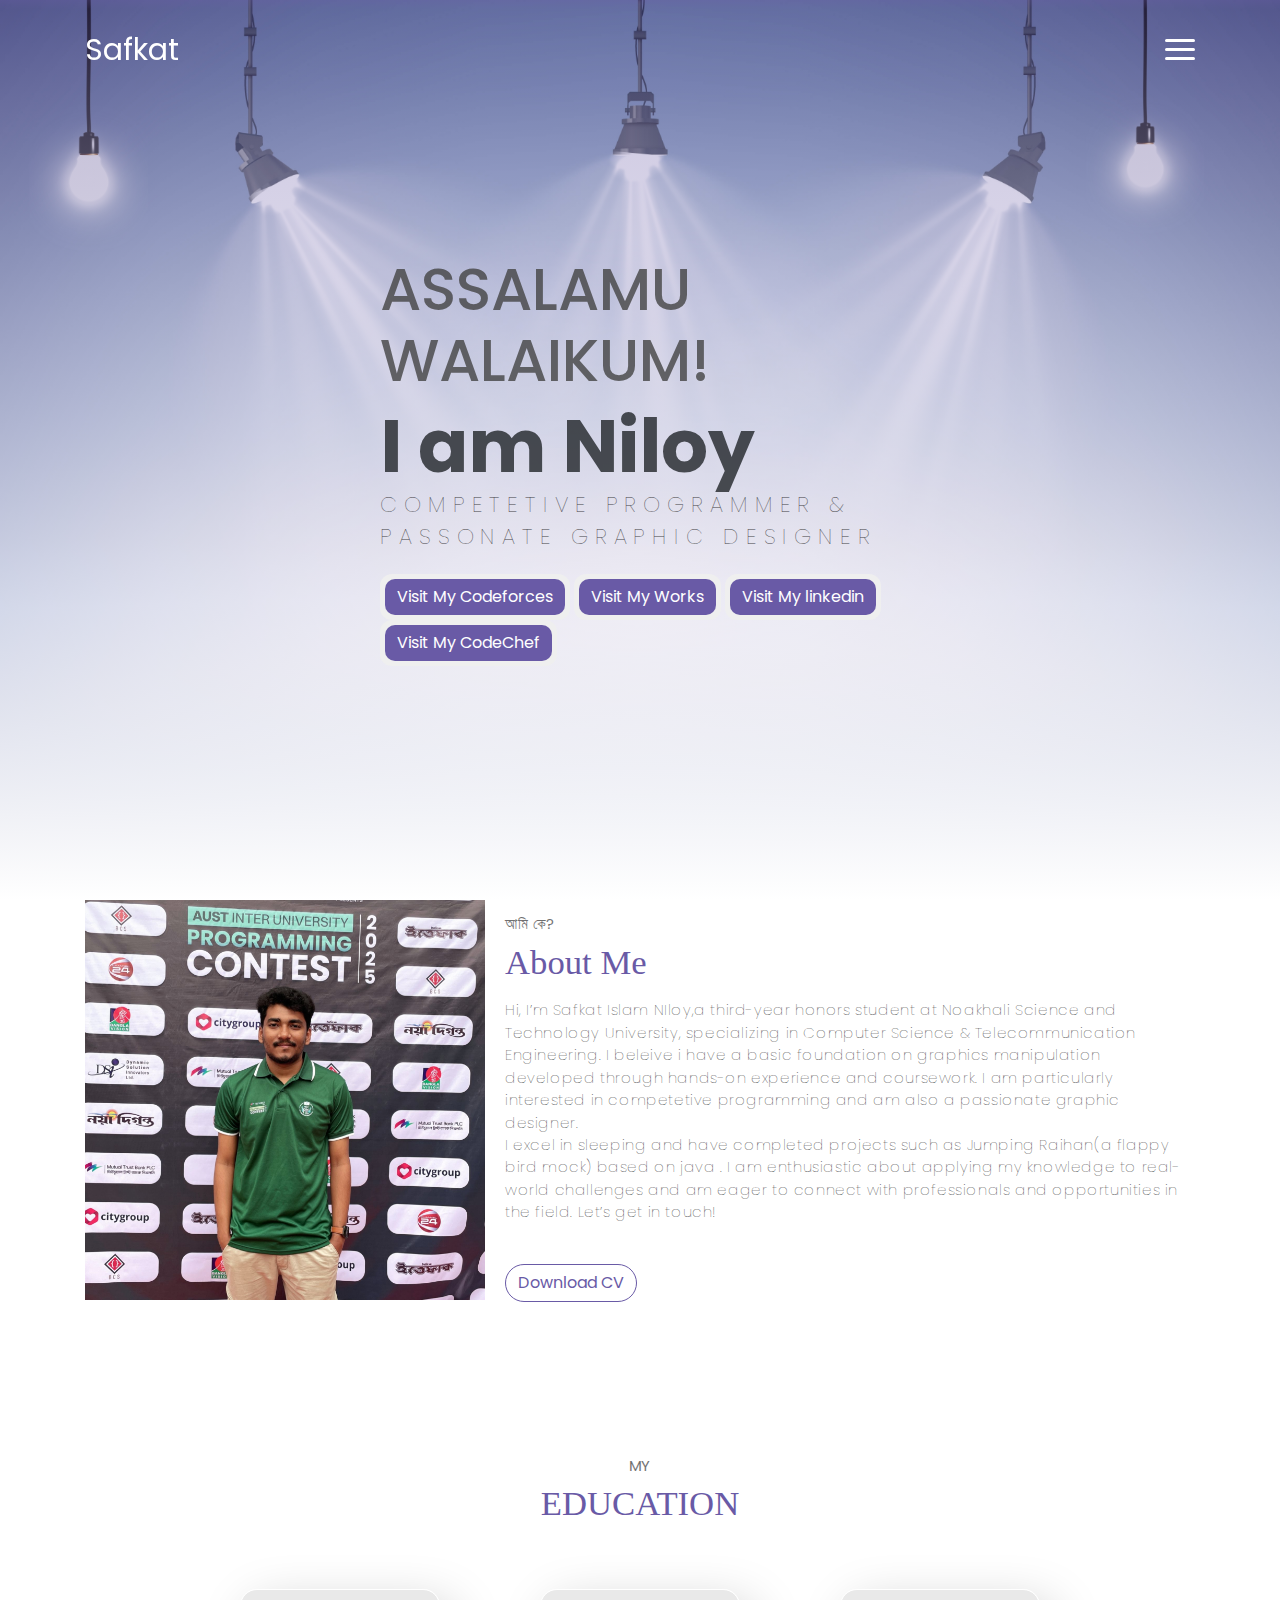
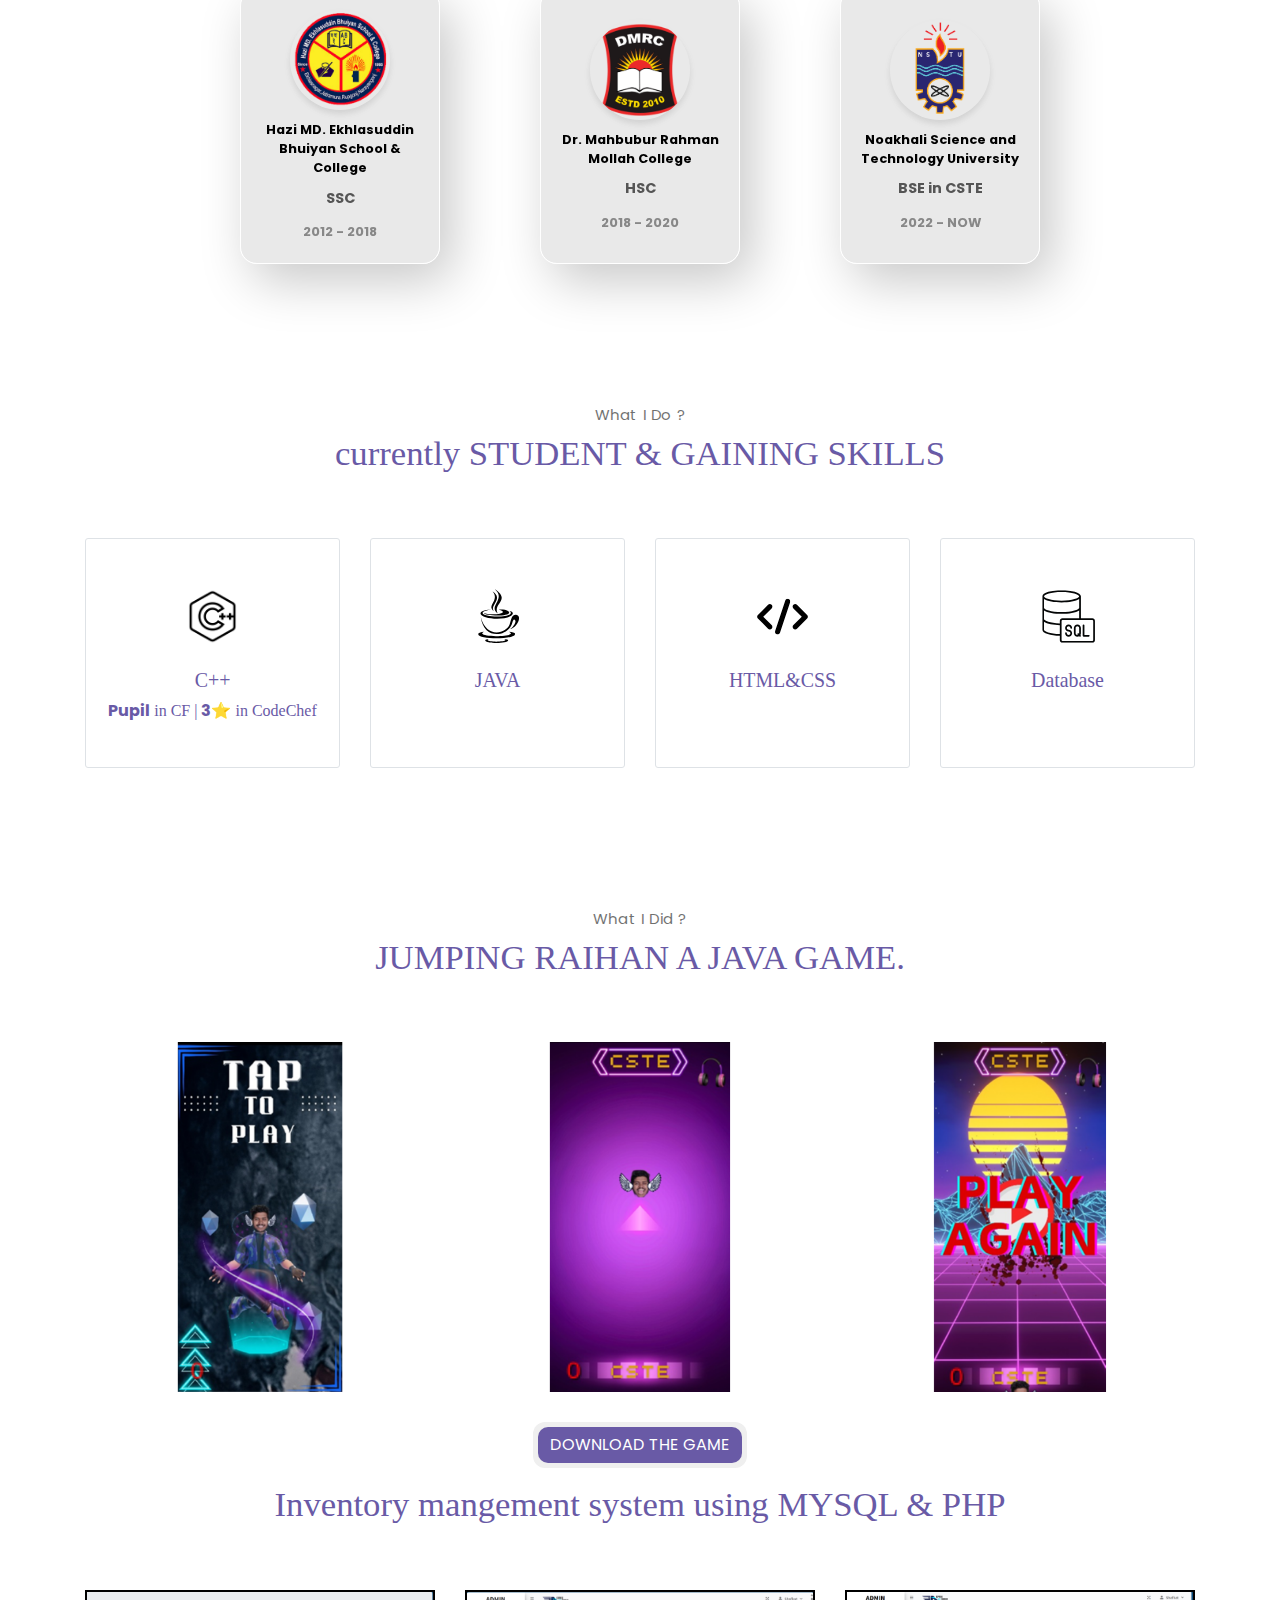
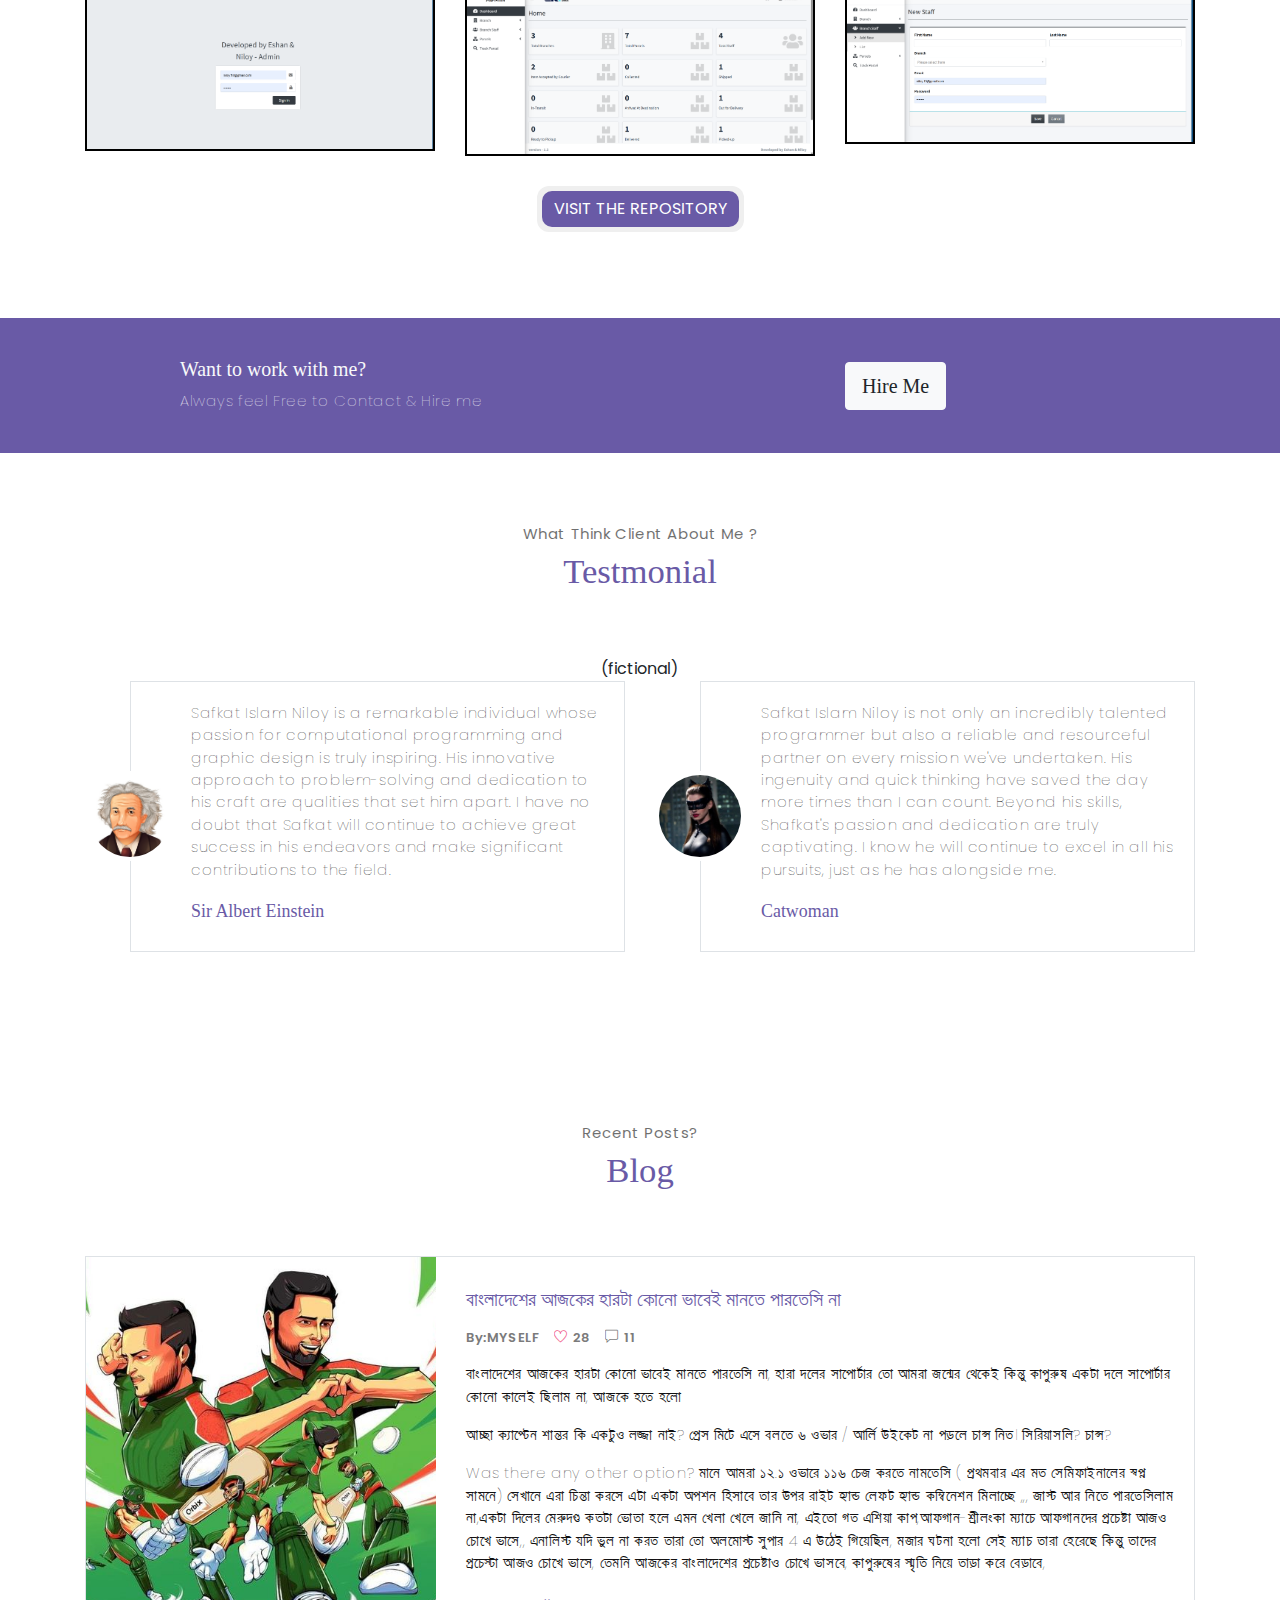
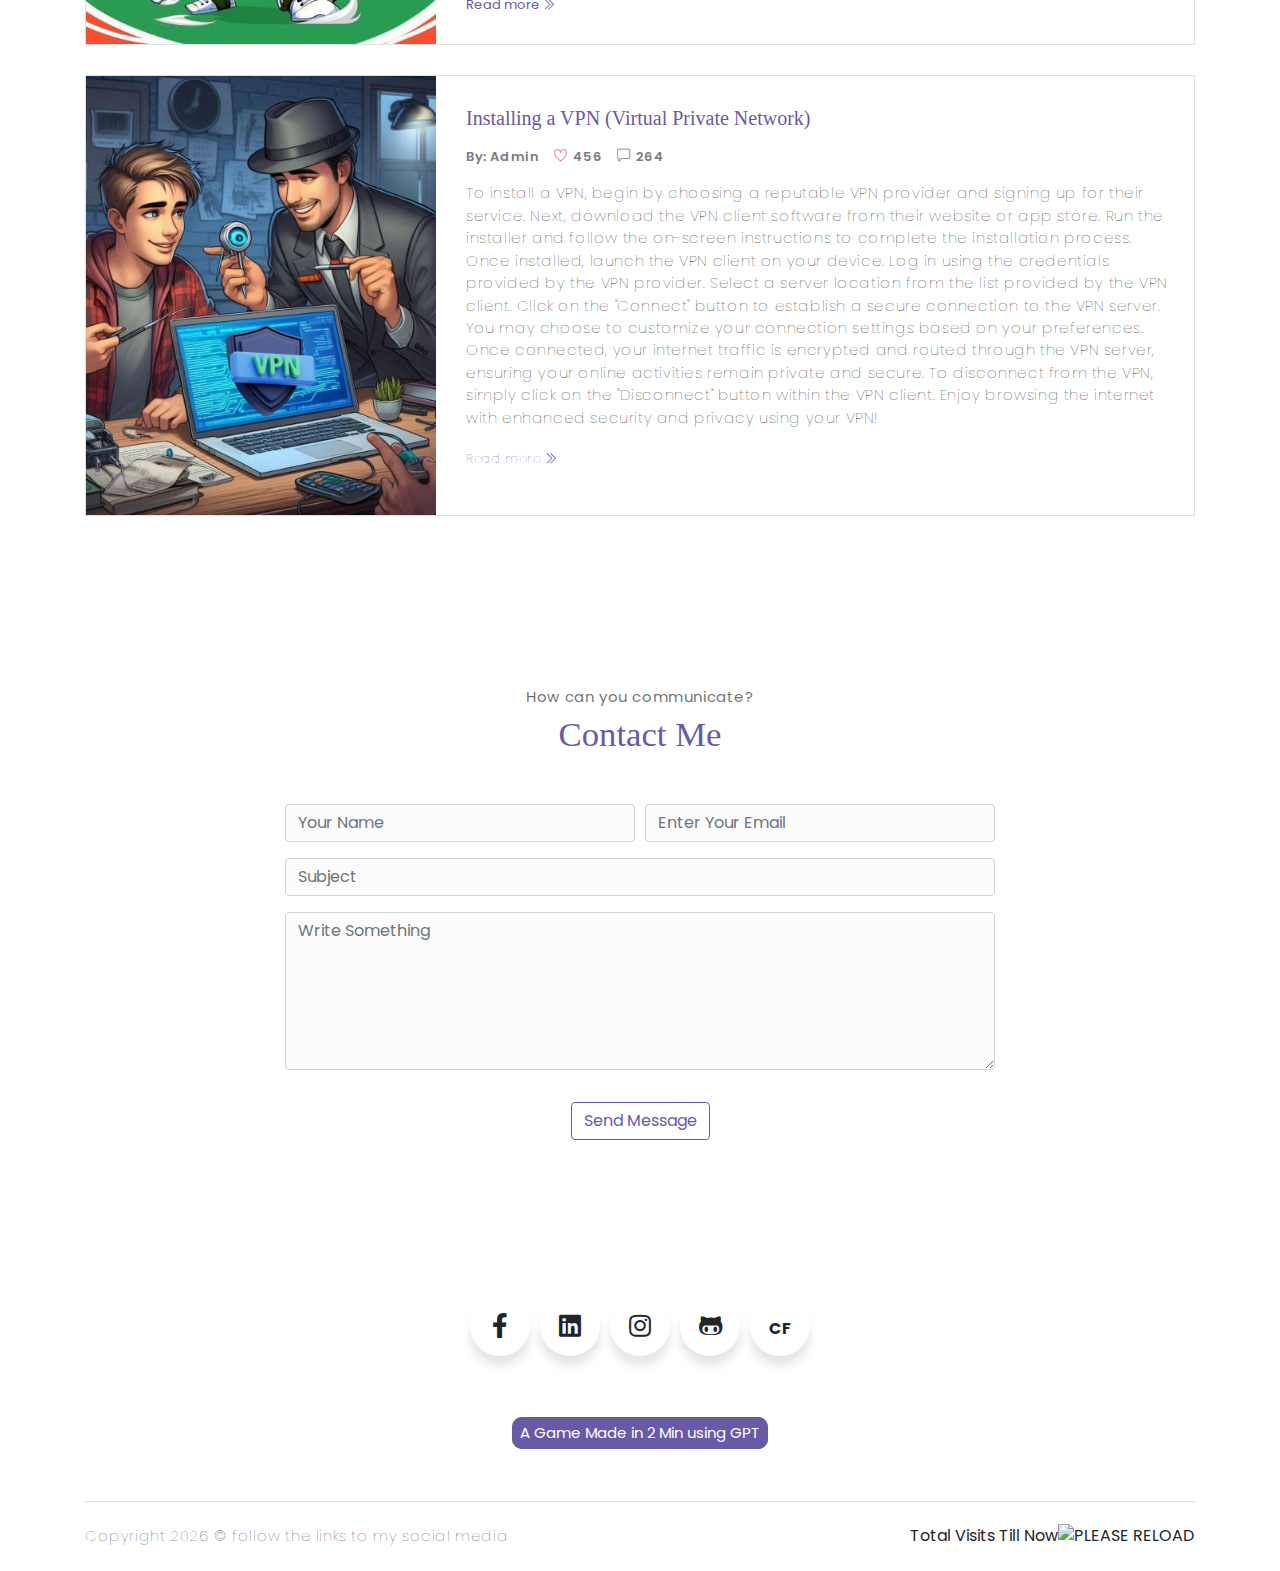
==== commit 1b686789: "g" ====
--- a/index.html
+++ b/index.html
@@ -64,6 +64,7 @@
             <a href="https://myworkforcsteclub.framer.website/" target="_blank"><button class="bbtn" >Visit My Works</button></a>
             <a href="https://www.linkedin.com/in/safkat-niloy-40423924b/" target="_blank" alt="linked in id"><button class="bbtn">Visit My linkedin</button></a>
             <a href="https://www.codechef.com/users/nooobmaaster69" target="_blank" alt="linked in id"><button class="bbtn">Visit My CodeChef</button></a>
+            
 
        
         </div>
@@ -525,13 +526,13 @@
 
 <!-- end ofs media -->
 
-
-
-
-
-
-
-
+<div style="display: flex; justify-content: center; align-items: center; height: 15vh;">
+    <a href="game/index.html" alt="linked in id">
+        <button class="bbtn" style="font-size: 15px; padding: 5px 8px; border: none; background-color: #28a745; color: white; border-radius: 10px; cursor: pointer; text-decoration: none; transition: 0.3s;">
+            A Game Made in 2 Min using GPT
+        </button>
+    </a>
+</div>
 
 
 
